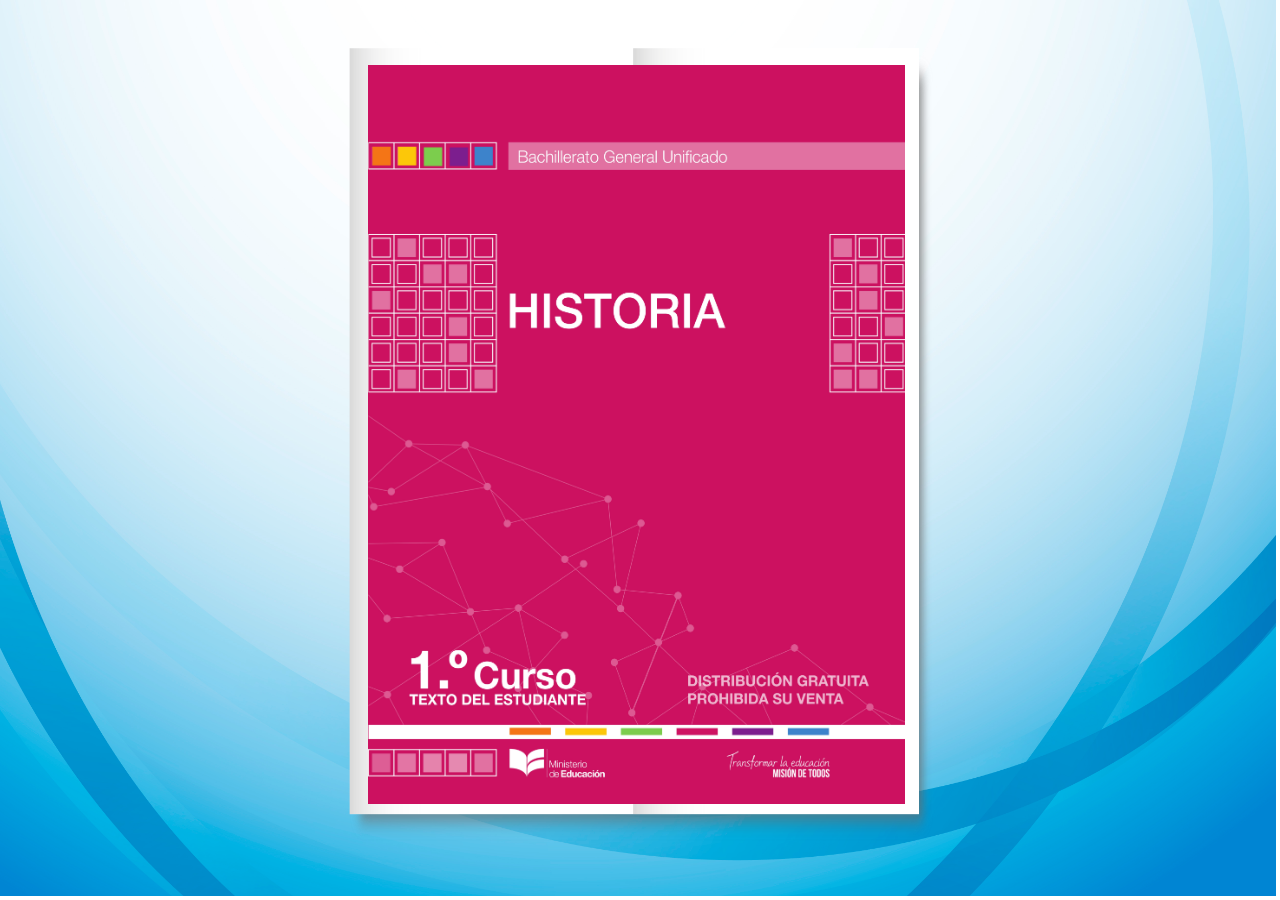
==== index.html @ c0e3e89a "initial comimt" ====
<!DOCTYPE html>
<html lang="en" >
<head>
<title>E-book</title>
<meta charset="utf-8">
<meta http-equiv="X-UA-Compatible" content="IE=edge">
<meta name="viewport" content="width=device-width, initial-scale=1">
<meta name="mobile-web-app-capable" content="yes">
<meta name="apple-mobile-web-app-capable" content="yes" />
<meta name="apple-mobile-web-app-title" content="E-book" />
<meta name="generator" content="VisualNEO Web (19.9.16)" />
<meta name="date" content="2023-10-20 19:09" />
<meta name="copyright" content="Copyright 2023 Gerardo" />
<link rel="stylesheet" href="css/bootstrap.min.css">
<link rel="stylesheet" href="css/bootstrap-theme.min.css">
<link rel="stylesheet" href="css/nzAnimate.min.css">
<link rel="stylesheet" href="css/neoapp-ui.min.css">
<link rel="stylesheet" href="css/style.css">
</head>
<body id="ng-app" ng-app="NeoApp" ng-cloak>
<div ng-controller="NeoApp_CoreCtrl" ng-view ng-cloak id="ng-view" class="app-viewport[NAB._pageEffect]"></div>
<script type="text/ng-template" id="Portada">
<div id="Portada">
<img id="Image2" alt="" ng-src="img/rm222batch2-kul-27.jpg" class="[NAB.Image2_effect]" ng-style="NAB.Image2_style" ng-hide="NAB.Image2_hidden" ng-disabled="NAB.Image2_disabled">
<img id="Image11" alt="" ng-src="img/Fondo Book.png" class="[NAB.Image11_effect]" ng-style="NAB.Image11_style" ng-hide="NAB.Image11_hidden" ng-disabled="NAB.Image11_disabled">
<img id="Image12" alt="" ng-src="img/bookPortada1.jpg" class="[NAB.Image12_effect]" ng-style="NAB.Image12_style" ng-hide="NAB.Image12_hidden" ng-disabled="NAB.Image12_disabled" ng-click="Image12_click()">
</div>
</script>
<script type="text/ng-template" id="Page-1">
<div id="Page-1">
<img id="Image2" alt="" ng-src="img/rm222batch2-kul-27.jpg" class="[NAB.Image2_effect]" ng-style="NAB.Image2_style" ng-hide="NAB.Image2_hidden" ng-disabled="NAB.Image2_disabled">
<img id="Image5" alt="" ng-src="img/Fondo Book.png" class="[NAB.Image5_effect]" ng-style="NAB.Image5_style" ng-hide="NAB.Image5_hidden" ng-disabled="NAB.Image5_disabled">
<img id="Image1" alt="" ng-src="img/Logo 01_logo 2.png" class="[NAB.Image1_effect]" ng-style="NAB.Image1_style" ng-hide="NAB.Image1_hidden" ng-disabled="NAB.Image1_disabled">
<img id="Image7" alt="" ng-src="img/b-adelante-01.png" class="[NAB.Image7_effect]" ng-style="NAB.Image7_style" ng-hide="NAB.Image7_hidden" ng-disabled="NAB.Image7_disabled" ng-click="Image7_click()">
<img id="Image8" alt="" ng-src="img/b-atras-01.png" class="[NAB.Image8_effect]" ng-style="NAB.Image8_style" ng-hide="NAB.Image8_hidden" ng-disabled="NAB.Image8_disabled" ng-click="Image8_click()">
<img id="Image9" alt="" ng-src="img/Fin.png" class="[NAB.Image9_effect]" ng-style="NAB.Image9_style" ng-hide="NAB.Image9_hidden" ng-disabled="NAB.Image9_disabled" ng-click="Image9_click()">
<img id="Image10" alt="" ng-src="img/Inicio.png" class="[NAB.Image10_effect]" ng-style="NAB.Image10_style" ng-hide="NAB.Image10_hidden" ng-disabled="NAB.Image10_disabled" ng-click="Image10_click()">
<img id="Image16" alt="" ng-src="img/historia_pag_01.png" class="[NAB.Image16_effect]" ng-style="NAB.Image16_style" ng-hide="NAB.Image16_hidden" ng-disabled="NAB.Image16_disabled">
<img id="Image17" alt="" ng-src="img/historia_pag_02.png" class="[NAB.Image17_effect]" ng-style="NAB.Image17_style" ng-hide="NAB.Image17_hidden" ng-disabled="NAB.Image17_disabled">
<button id="PushButton1" type="button"  class="btn btn-default [NAB.PushButton1_effect]" ng-style="NAB.PushButton1_style" ng-hide="NAB.PushButton1_hidden" ng-disabled="NAB.PushButton1_disabled" ng-click="PushButton1_click()"><span class="glyphicon glyphicon-volume-up"></span></button>
</div>
</script>
<script type="text/ng-template" id="Page-2">
<div id="Page-2">
<img id="Image2" alt="" ng-src="img/rm222batch2-kul-27.jpg" class="[NAB.Image2_effect]" ng-style="NAB.Image2_style" ng-hide="NAB.Image2_hidden" ng-disabled="NAB.Image2_disabled">
<img id="Image3" alt="" ng-src="img/Fondo Book.png" class="[NAB.Image3_effect]" ng-style="NAB.Image3_style" ng-hide="NAB.Image3_hidden" ng-disabled="NAB.Image3_disabled">
<img id="Image18" alt="" ng-src="img/historia_pag_03.png" class="[NAB.Image18_effect]" ng-style="NAB.Image18_style" ng-hide="NAB.Image18_hidden" ng-disabled="NAB.Image18_disabled">
<img id="Image19" alt="" ng-src="img/historia_pag_04-01-02.png" class="[NAB.Image19_effect]" ng-style="NAB.Image19_style" ng-hide="NAB.Image19_hidden" ng-disabled="NAB.Image19_disabled">
<img id="Image6" alt="" ng-src="img/b-atras-01.png" class="[NAB.Image6_effect]" ng-style="NAB.Image6_style" ng-hide="NAB.Image6_hidden" ng-disabled="NAB.Image6_disabled" ng-click="Image6_click()">
<img id="Image13" alt="" ng-src="img/b-adelante-01.png" class="[NAB.Image13_effect]" ng-style="NAB.Image13_style" ng-hide="NAB.Image13_hidden" ng-disabled="NAB.Image13_disabled" ng-click="Image13_click()">
<img id="Image14" alt="" ng-src="img/Fin.png" class="[NAB.Image14_effect]" ng-style="NAB.Image14_style" ng-hide="NAB.Image14_hidden" ng-disabled="NAB.Image14_disabled" ng-click="Image14_click()">
<img id="Image15" alt="" ng-src="img/Inicio.png" class="[NAB.Image15_effect]" ng-style="NAB.Image15_style" ng-hide="NAB.Image15_hidden" ng-disabled="NAB.Image15_disabled" ng-click="Image15_click()">
<img id="Image4" alt="" ng-src="img/Logo 01_logo 2.png" class="[NAB.Image4_effect]" ng-style="NAB.Image4_style" ng-hide="NAB.Image4_hidden" ng-disabled="NAB.Image4_disabled">
</div>
</script>
<script type="text/ng-template" id="NewDialog">
<div id="DialogContainer1" class="modal-dialog modal-sm"><div class="modal-content" style="height:100%">
</div></div>
</script>
<script src="js/jquery.min.js"></script>
<script src="js/angular.min.js"></script>
<script src="js/angular-touch.min.js"></script>
<script src="js/angular-route.min.js"></script>
<script src="js/angular-animate.min.js"></script>
<script src="js/angular-sanitize.min.js"></script>
<script src="js/bootstrap.min.js"></script>
<script src="js/neoapp.min.js"></script>
<script src="js/neoapp-ui.min.js"></script>
<script src="phonegap.js"></script>
<script src="js/main.js"></script>
</body>
</html>
---- css/nzAnimate.min.css ----
.animate{animation-duration:700ms;-webkit-animation-duration:700ms;}.animate.infinite{animation-iteration-count:infinite;-webkit-animation-iteration-count:infinite}.bounce{animation-name:bounce;-webkit-animation-name:bounce}.flash{animation-name:flash;-webkit-animation-name:flash}.flip{animation-name:flip;-webkit-animation-name:flip}.pulse{animation-name:pulse;-webkit-animation-name:pulse}.rubberBand{animation-name:rubberBand;-webkit-animation-name:rubberBand}.shake{animation-name:shake;-webkit-animation-name:shake}.swing{animation-name:swing;-webkit-animation-name:swing}.tada{animation-name:tada;-webkit-animation-name:tada}.wobble{animation-name:wobble;-webkit-animation-name:wobble}.puffIn{animation-name:puffIn;-webkit-animation-name:puffIn}.puffOut{animation-name:puffOut;-webkit-animation-name:puffOut}.vanishIn{animation-name:vanishIn;-webkit-animation-name:vanishIn}.vanishOut{animation-name:vanishOut;-webkit-animation-name:vanishOut}.bombLeftOut{animation-name:bombLeftOut;-webkit-animation-name:bombLeftOut}.bombRightOut{animation-name:bombRightOut;-webkit-animation-name:bombRightOut}.bounceIn{animation-name:bounceIn;-webkit-animation-name:bounceIn}.bounceInDown{animation-name:bounceInDown;-webkit-animation-name:bounceInDown}.bounceInLeft{animation-name:bounceInLeft;-webkit-animation-name:bounceInLeft}.bounceInRight{animation-name:bounceInRight;-webkit-animation-name:bounceInRight}.bounceInUp{animation-name:bounceInUp;-webkit-animation-name:bounceInUp}.bounceOut{animation-name:bounceOut;-webkit-animation-name:bounceOut}.bounceOutDown{animation-name:bounceOutDown;-webkit-animation-name:bounceOutDown}.bounceOutLeft{animation-name:bounceOutLeft;-webkit-animation-name:bounceOutLeft}.bounceOutRight{animation-name:bounceOutRight;-webkit-animation-name:bounceOutRight}.bounceOutUp{animation-name:bounceOutUp;-webkit-animation-name:bounceOutUp}.fadeIn{animation-name:fadeIn;-webkit-animation-name:fadeIn}.fadeInDown{animation-name:fadeInDown;-webkit-animation-name:fadeInDown}.fadeInDownBig{animation-name:fadeInDownBig;-webkit-animation-name:fadeInDownBig}.fadeInLeft{animation-name:fadeInLeft;-webkit-animation-name:fadeInLeft}.fadeInLeftBig{animation-name:fadeInLeftBig;-webkit-animation-name:fadeInLeftBig}.fadeInRight{animation-name:fadeInRight;-webkit-animation-name:fadeInRight}.fadeInRightBig{animation-name:fadeInRightBig;-webkit-animation-name:fadeInRightBig}.fadeInUp{animation-name:fadeInUp;-webkit-animation-name:fadeInUp}.fadeInUpBig{animation-name:fadeInUpBig;-webkit-animation-name:fadeInUpBig}.fadeOut{animation-name:fadeOut;-webkit-animation-name:fadeOut}.fadeOutDown{animation-name:fadeOutDown;-webkit-animation-name:fadeOutDown}.fadeOutDownBig{animation-name:fadeOutDownBig;-webkit-animation-name:fadeOutDownBig}.fadeOutLeft{animation-name:fadeOutLeft;-webkit-animation-name:fadeOutLeft}.fadeOutLeftBig{animation-name:fadeOutLeftBig;-webkit-animation-name:fadeOutLeftBig}.fadeOutRight{animation-name:fadeOutRight;-webkit-animation-name:fadeOutRight}.fadeOutRightBig{animation-name:fadeOutRightBig;-webkit-animation-name:fadeOutRightBig}.fadeOutUp{animation-name:fadeOutUp;-webkit-animation-name:fadeOutUp}.fadeOutUpBig{animation-name:fadeOutUpBig;-webkit-animation-name:fadeOutUpBig}.flipInX{animation-name:flipInX;-webkit-animation-name:flipInX}.flipInY{animation-name:flipInY;-webkit-animation-name:flipInY}.flipOutX{animation-name:flipOutX;-webkit-animation-name:flipOutX}.flipOutY{animation-name:flipOutY;-webkit-animation-name:flipOutY}.lightSpeedIn{animation-name:lightSpeedIn;-webkit-animation-name:lightSpeedIn}.lightSpeedOut{animation-name:lightSpeedOut;-webkit-animation-name:lightSpeedOut}.magicOut{animation-name:magicOut;-webkit-animation-name:magicOut}.swapIn{animation-name:swapIn;-webkit-animation-name:swapIn}.swapOut{animation-name:swapOut;-webkit-animation-name:swapOut}.twisterInDown{animation-name:twisterInDown;-webkit-animation-name:twisterInDown}.twisterInUp{animation-name:twisterInUp;-webkit-animation-name:twisterInUp}.foolishIn{animation-name:foolishIn;-webkit-animation-name:foolishIn}.foolishOut{animation-name:foolishOut;-webkit-animation-name:foolishOut}.holeIn{animation-name:holeIn;-webkit-animation-name:holeIn}.holeOut{animation-name:holeOut;-webkit-animation-name:holeOut}.swashIn{animation-name:swashIn;-webkit-animation-name:swashIn}.swashOut{animation-name:swashOut;-webkit-animation-name:swashOut}.flopInDown{animation-name:flopInDown;-webkit-animation-name:flopInDown}.flopInLeft{animation-name:flopInLeft;-webkit-animation-name:flopInLeft}.flopInRight{animation-name:flopInRight;-webkit-animation-name:flopInRight}.flopInUp{animation-name:flopInUp;-webkit-animation-name:flopInUp}.flopOutDown{animation-name:flopOutDown;-webkit-animation-name:flopOutDown}.flopOutLeft{animation-name:flopOutLeft;-webkit-animation-name:flopOutLeft}.flopOutRight{animation-name:flopOutRight;-webkit-animation-name:flopOutRight}.flopOutUp{animation-name:flopOutUp;-webkit-animation-name:flopOutUp}.rotateIn{animation-name:rotateIn;-webkit-animation-name:rotateIn}.rotateInDownLeft{animation-name:rotateInDownLeft;-webkit-animation-name:rotateInDownLeft}.rotateInDownRight{animation-name:rotateInDownRight;-webkit-animation-name:rotateInDownRight}.rotateInUpLeft{animation-name:rotateInUpLeft;-webkit-animation-name:rotateInUpLeft}.rotateInUpRight{animation-name:rotateInUpRight;-webkit-animation-name:rotateInUpRight}.rotateOut{animation-name:rotateOut;-webkit-animation-name:rotateOut}.rotateOutDownLeft{animation-name:rotateOutDownLeft;-webkit-animation-name:rotateOutDownLeft}.rotateOutDownRight{animation-name:rotateOutDownRight;-webkit-animation-name:rotateOutDownRight}.rotateOutUpLeft{animation-name:rotateOutUpLeft;-webkit-animation-name:rotateOutUpLeft}.rotateOutUpRight{animation-name:rotateOutUpRight;-webkit-animation-name:rotateOutUpRight}.slideInDown{animation-name:slideInDown;-webkit-animation-name:slideInDown}.slideInLeft{animation-name:slideInLeft;-webkit-animation-name:slideInLeft}.slideInRight{animation-name:slideInRight;-webkit-animation-name:slideInRight}.slideInUp{animation-name:slideInUp;-webkit-animation-name:slideInUp}.slideOutDown{animation-name:slideOutDown;-webkit-animation-name:slideOutDown}.slideOutLeft{animation-name:slideOutLeft;-webkit-animation-name:slideOutLeft}.slideOutRight{animation-name:slideOutRight;-webkit-animation-name:slideOutRight}.slideOutUp{animation-name:slideOutUp;-webkit-animation-name:slideOutUp}.hingeOut{animation-name:hingeOut;-webkit-animation-name:hingeOut}.rollIn{animation-name:rollIn;-webkit-animation-name:rollIn}.rollOut{animation-name:rollOut;-webkit-animation-name:rollOut}.tinInDown{animation-name:tinInDown;-webkit-animation-name:tinInDown}.tinInLeft{animation-name:tinInLeft;-webkit-animation-name:tinInLeft}.tinInRight{animation-name:tinInRight;-webkit-animation-name:tinInRight}.tinInUp{animation-name:tinInUp;-webkit-animation-name:tinInUp}.tinOutDown{animation-name:tinOutDown;-webkit-animation-name:tinOutDown}.tinOutLeft{animation-name:tinOutLeft;-webkit-animation-name:tinOutLeft}.tinOutRight{animation-name:tinOutRight;-webkit-animation-name:tinOutRight}.tinOutUp{animation-name:tinOutUp;-webkit-animation-name:tinOutUp}.zoomIn{animation-name:zoomIn;-webkit-animation-name:zoomIn}.zoomInDown{animation-name:zoomInDown;-webkit-animation-name:zoomInDown}.zoomInLeft{animation-name:zoomInLeft;-webkit-animation-name:zoomInLeft}.zoomInRight{animation-name:zoomInRight;-webkit-animation-name:zoomInRight}.zoomInUp{animation-name:zoomInUp;-webkit-animation-name:zoomInUp}.zoomOut{animation-name:zoomOut;-webkit-animation-name:zoomOut}.zoomOutDown{animation-name:zoomOutDown;-webkit-animation-name:zoomOutDown}.zoomOutLeft{animation-name:zoomOutLeft;-webkit-animation-name:zoomOutLeft}.zoomOutRight{animation-name:zoomOutRight;-webkit-animation-name:zoomOutRight}.zoomOutUp{animation-name:zoomOutUp;-webkit-animation-name:zoomOutUp}.enter-bounce.ng-enter,.enter-bounce.ng-hide-remove{animation-name:bounce;-webkit-animation-name:bounce}.enter-flash.ng-enter,.enter-flash.ng-hide-remove{animation-name:flash;-webkit-animation-name:flash}.enter-flip.ng-enter,.enter-flip.ng-hide-remove{animation-name:flip;-webkit-animation-name:flip}.enter-pulse.ng-enter,.enter-pulse.ng-hide-remove{animation-name:pulse;-webkit-animation-name:pulse}.enter-rubberBand.ng-enter,.enter-rubberBand.ng-hide-remove{animation-name:rubberBand;-webkit-animation-name:rubberBand}.enter-shake.ng-enter,.enter-shake.ng-hide-remove{animation-name:shake;-webkit-animation-name:shake}.enter-swing.ng-enter,.enter-swing.ng-hide-remove{animation-name:swing;-webkit-animation-name:swing}.enter-tada.ng-enter,.enter-tada.ng-hide-remove{animation-name:tada;-webkit-animation-name:tada}.enter-wobble.ng-enter,.enter-wobble.ng-hide-remove{animation-name:wobble;-webkit-animation-name:wobble}.enter-puffIn.ng-enter,.enter-puffIn.ng-hide-remove{animation-name:puffIn;-webkit-animation-name:puffIn}.enter-puffOut.ng-enter,.enter-puffOut.ng-hide-remove{animation-name:puffOut;-webkit-animation-name:puffOut}.enter-vanishIn.ng-enter,.enter-vanishIn.ng-hide-remove{animation-name:vanishIn;-webkit-animation-name:vanishIn}.enter-vanishOut.ng-enter,.enter-vanishOut.ng-hide-remove{animation-name:vanishOut;-webkit-animation-name:vanishOut}.enter-bombLeftOut.ng-enter,.enter-bombLeftOut.ng-hide-remove{animation-name:bombLeftOut;-webkit-animation-name:bombLeftOut}.enter-bombRightOut.ng-enter,.enter-bombRightOut.ng-hide-remove{animation-name:bombRightOut;-webkit-animation-name:bombRightOut}.enter-bounceIn.ng-enter,.enter-bounceIn.ng-hide-remove{animation-name:bounceIn;-webkit-animation-name:bounceIn}.enter-bounceInDown.ng-enter,.enter-bounceInDown.ng-hide-remove{animation-name:bounceInDown;-webkit-animation-name:bounceInDown}.enter-bounceInLeft.ng-enter,.enter-bounceInLeft.ng-hide-remove{animation-name:bounceInLeft;-webkit-animation-name:bounceInLeft}.enter-bounceInRight.ng-enter,.enter-bounceInRight.ng-hide-remove{animation-name:bounceInRight;-webkit-animation-name:bounceInRight}.enter-bounceInUp.ng-enter,.enter-bounceInUp.ng-hide-remove{animation-name:bounceInUp;-webkit-animation-name:bounceInUp}.enter-bounceOut.ng-enter,.enter-bounceOut.ng-hide-remove{animation-name:bounceOut;-webkit-animation-name:bounceOut}.enter-bounceOutDown.ng-enter,.enter-bounceOutDown.ng-hide-remove{animation-name:bounceOutDown;-webkit-animation-name:bounceOutDown}.enter-bounceOutLeft.ng-enter,.enter-bounceOutLeft.ng-hide-remove{animation-name:bounceOutLeft;-webkit-animation-name:bounceOutLeft}.enter-bounceOutRight.ng-enter,.enter-bounceOutRight.ng-hide-remove{animation-name:bounceOutRight;-webkit-animation-name:bounceOutRight}.enter-bounceOutUp.ng-enter,.enter-bounceOutUp.ng-hide-remove{animation-name:bounceOutUp;-webkit-animation-name:bounceOutUp}.enter-fadeIn.ng-enter,.enter-fadeIn.ng-hide-remove{animation-name:fadeIn;-webkit-animation-name:fadeIn}.enter-fadeInDown.ng-enter,.enter-fadeInDown.ng-hide-remove{animation-name:fadeInDown;-webkit-animation-name:fadeInDown}.enter-fadeInDownBig.ng-enter,.enter-fadeInDownBig.ng-hide-remove{animation-name:fadeInDownBig;-webkit-animation-name:fadeInDownBig}.enter-fadeInLeft.ng-enter,.enter-fadeInLeft.ng-hide-remove{animation-name:fadeInLeft;-webkit-animation-name:fadeInLeft}.enter-fadeInLeftBig.ng-enter,.enter-fadeInLeftBig.ng-hide-remove{animation-name:fadeInLeftBig;-webkit-animation-name:fadeInLeftBig}.enter-fadeInRight.ng-enter,.enter-fadeInRight.ng-hide-remove{animation-name:fadeInRight;-webkit-animation-name:fadeInRight}.enter-fadeInRightBig.ng-enter,.enter-fadeInRightBig.ng-hide-remove{animation-name:fadeInRightBig;-webkit-animation-name:fadeInRightBig}.enter-fadeInUp.ng-enter,.enter-fadeInUp.ng-hide-remove{animation-name:fadeInUp;-webkit-animation-name:fadeInUp}.enter-fadeInUpBig.ng-enter,.enter-fadeInUpBig.ng-hide-remove{animation-name:fadeInUpBig;-webkit-animation-name:fadeInUpBig}.enter-fadeOut.ng-enter,.enter-fadeOut.ng-hide-remove{animation-name:fadeOut;-webkit-animation-name:fadeOut}.enter-fadeOutDown.ng-enter,.enter-fadeOutDown.ng-hide-remove{animation-name:fadeOutDown;-webkit-animation-name:fadeOutDown}.enter-fadeOutDownBig.ng-enter,.enter-fadeOutDownBig.ng-hide-remove{animation-name:fadeOutDownBig;-webkit-animation-name:fadeOutDownBig}.enter-fadeOutLeft.ng-enter,.enter-fadeOutLeft.ng-hide-remove{animation-name:fadeOutLeft;-webkit-animation-name:fadeOutLeft}.enter-fadeOutLeftBig.ng-enter,.enter-fadeOutLeftBig.ng-hide-remove{animation-name:fadeOutLeftBig;-webkit-animation-name:fadeOutLeftBig}.enter-fadeOutRight.ng-enter,.enter-fadeOutRight.ng-hide-remove{animation-name:fadeOutRight;-webkit-animation-name:fadeOutRight}.enter-fadeOutRightBig.ng-enter,.enter-fadeOutRightBig.ng-hide-remove{animation-name:fadeOutRightBig;-webkit-animation-name:fadeOutRightBig}.enter-fadeOutUp.ng-enter,.enter-fadeOutUp.ng-hide-remove{animation-name:fadeOutUp;-webkit-animation-name:fadeOutUp}.enter-fadeOutUpBig.ng-enter,.enter-fadeOutUpBig.ng-hide-remove{animation-name:fadeOutUpBig;-webkit-animation-name:fadeOutUpBig}.enter-flipInX.ng-enter,.enter-flipInX.ng-hide-remove{animation-name:flipInX;-webkit-animation-name:flipInX}.enter-flipInY.ng-enter,.enter-flipInY.ng-hide-remove{animation-name:flipInY;-webkit-animation-name:flipInY}.enter-flipOutX.ng-enter,.enter-flipOutX.ng-hide-remove{animation-name:flipOutX;-webkit-animation-name:flipOutX}.enter-flipOutY.ng-enter,.enter-flipOutY.ng-hide-remove{animation-name:flipOutY;-webkit-animation-name:flipOutY}.enter-lightSpeedIn.ng-enter,.enter-lightSpeedIn.ng-hide-remove{animation-name:lightSpeedIn;-webkit-animation-name:lightSpeedIn}.enter-lightSpeedOut.ng-enter,.enter-lightSpeedOut.ng-hide-remove{animation-name:lightSpeedOut;-webkit-animation-name:lightSpeedOut}.enter-magicOut.ng-enter,.enter-magicOut.ng-hide-remove{animation-name:magicOut;-webkit-animation-name:magicOut}.enter-swapIn.ng-enter,.enter-swapIn.ng-hide-remove{animation-name:swapIn;-webkit-animation-name:swapIn}.enter-swapOut.ng-enter,.enter-swapOut.ng-hide-remove{animation-name:swapOut;-webkit-animation-name:swapOut}.enter-twisterInDown.ng-enter,.enter-twisterInDown.ng-hide-remove{animation-name:twisterInDown;-webkit-animation-name:twisterInDown}.enter-twisterInUp.ng-enter,.enter-twisterInUp.ng-hide-remove{animation-name:twisterInUp;-webkit-animation-name:twisterInUp}.enter-foolishIn.ng-enter,.enter-foolishIn.ng-hide-remove{animation-name:foolishIn;-webkit-animation-name:foolishIn}.enter-foolishOut.ng-enter,.enter-foolishOut.ng-hide-remove{animation-name:foolishOut;-webkit-animation-name:foolishOut}.enter-holeIn.ng-enter,.enter-holeIn.ng-hide-remove{animation-name:holeIn;-webkit-animation-name:holeIn}.enter-holeOut.ng-enter,.enter-holeOut.ng-hide-remove{animation-name:holeOut;-webkit-animation-name:holeOut}.enter-swashIn.ng-enter,.enter-swashIn.ng-hide-remove{animation-name:swashIn;-webkit-animation-name:swashIn}.enter-swashOut.ng-enter,.enter-swashOut.ng-hide-remove{animation-name:swashOut;-webkit-animation-name:swashOut}.enter-flopInDown.ng-enter,.enter-flopInDown.ng-hide-remove{animation-name:flopInDown;-webkit-animation-name:flopInDown}.enter-flopInLeft.ng-enter,.enter-flopInLeft.ng-hide-remove{animation-name:flopInLeft;-webkit-animation-name:flopInLeft}.enter-flopInRight.ng-enter,.enter-flopInRight.ng-hide-remove{animation-name:flopInRight;-webkit-animation-name:flopInRight}.enter-flopInUp.ng-enter,.enter-flopInUp.ng-hide-remove{animation-name:flopInUp;-webkit-animation-name:flopInUp}.enter-flopOutDown.ng-enter,.enter-flopOutDown.ng-hide-remove{animation-name:flopOutDown;-webkit-animation-name:flopOutDown}.enter-flopOutLeft.ng-enter,.enter-flopOutLeft.ng-hide-remove{animation-name:flopOutLeft;-webkit-animation-name:flopOutLeft}.enter-flopOutRight.ng-enter,.enter-flopOutRight.ng-hide-remove{animation-name:flopOutRight;-webkit-animation-name:flopOutRight}.enter-flopOutUp.ng-enter,.enter-flopOutUp.ng-hide-remove{animation-name:flopOutUp;-webkit-animation-name:flopOutUp}.enter-rotateIn.ng-enter,.enter-rotateIn.ng-hide-remove{animation-name:rotateIn;-webkit-animation-name:rotateIn}.enter-rotateInDownLeft.ng-enter,.enter-rotateInDownLeft.ng-hide-remove{animation-name:rotateInDownLeft;-webkit-animation-name:rotateInDownLeft}.enter-rotateInDownRight.ng-enter,.enter-rotateInDownRight.ng-hide-remove{animation-name:rotateInDownRight;-webkit-animation-name:rotateInDownRight}.enter-rotateInUpLeft.ng-enter,.enter-rotateInUpLeft.ng-hide-remove{animation-name:rotateInUpLeft;-webkit-animation-name:rotateInUpLeft}.enter-rotateInUpRight.ng-enter,.enter-rotateInUpRight.ng-hide-remove{animation-name:rotateInUpRight;-webkit-animation-name:rotateInUpRight}.enter-rotateOut.ng-enter,.enter-rotateOut.ng-hide-remove{animation-name:rotateOut;-webkit-animation-name:rotateOut}.enter-rotateOutDownLeft.ng-enter,.enter-rotateOutDownLeft.ng-hide-remove{animation-name:rotateOutDownLeft;-webkit-animation-name:rotateOutDownLeft}.enter-rotateOutDownRight.ng-enter,.enter-rotateOutDownRight.ng-hide-remove{animation-name:rotateOutDownRight;-webkit-animation-name:rotateOutDownRight}.enter-rotateOutUpLeft.ng-enter,.enter-rotateOutUpLeft.ng-hide-remove{animation-name:rotateOutUpLeft;-webkit-animation-name:rotateOutUpLeft}.enter-rotateOutUpRight.ng-enter,.enter-rotateOutUpRight.ng-hide-remove{animation-name:rotateOutUpRight;-webkit-animation-name:rotateOutUpRight}.enter-slideInDown.ng-enter,.enter-slideInDown.ng-hide-remove{animation-name:slideInDown;-webkit-animation-name:slideInDown}.enter-slideInLeft.ng-enter,.enter-slideInLeft.ng-hide-remove{animation-name:slideInLeft;-webkit-animation-name:slideInLeft}.enter-slideInRight.ng-enter,.enter-slideInRight.ng-hide-remove{animation-name:slideInRight;-webkit-animation-name:slideInRight}.enter-slideInUp.ng-enter,.enter-slideInUp.ng-hide-remove{animation-name:slideInUp;-webkit-animation-name:slideInUp}.enter-slideOutDown.ng-enter,.enter-slideOutDown.ng-hide-remove{animation-name:slideOutDown;-webkit-animation-name:slideOutDown}.enter-slideOutLeft.ng-enter,.enter-slideOutLeft.ng-hide-remove{animation-name:slideOutLeft;-webkit-animation-name:slideOutLeft}.enter-slideOutRight.ng-enter,.enter-slideOutRight.ng-hide-remove{animation-name:slideOutRight;-webkit-animation-name:slideOutRight}.enter-slideOutUp.ng-enter,.enter-slideOutUp.ng-hide-remove{animation-name:slideOutUp;-webkit-animation-name:slideOutUp}.enter-hingeOut.ng-enter,.enter-hingeOut.ng-hide-remove{animation-name:hingeOut;-webkit-animation-name:hingeOut}.enter-rollIn.ng-enter,.enter-rollIn.ng-hide-remove{animation-name:rollIn;-webkit-animation-name:rollIn}.enter-rollOut.ng-enter,.enter-rollOut.ng-hide-remove{animation-name:rollOut;-webkit-animation-name:rollOut}.enter-tinInDown.ng-enter,.enter-tinInDown.ng-hide-remove{animation-name:tinInDown;-webkit-animation-name:tinInDown}.enter-tinInLeft.ng-enter,.enter-tinInLeft.ng-hide-remove{animation-name:tinInLeft;-webkit-animation-name:tinInLeft}.enter-tinInRight.ng-enter,.enter-tinInRight.ng-hide-remove{animation-name:tinInRight;-webkit-animation-name:tinInRight}.enter-tinInUp.ng-enter,.enter-tinInUp.ng-hide-remove{animation-name:tinInUp;-webkit-animation-name:tinInUp}.enter-tinOutDown.ng-enter,.enter-tinOutDown.ng-hide-remove{animation-name:tinOutDown;-webkit-animation-name:tinOutDown}.enter-tinOutLeft.ng-enter,.enter-tinOutLeft.ng-hide-remove{animation-name:tinOutLeft;-webkit-animation-name:tinOutLeft}.enter-tinOutRight.ng-enter,.enter-tinOutRight.ng-hide-remove{animation-name:tinOutRight;-webkit-animation-name:tinOutRight}.enter-tinOutUp.ng-enter,.enter-tinOutUp.ng-hide-remove{animation-name:tinOutUp;-webkit-animation-name:tinOutUp}.enter-zoomIn.ng-enter,.enter-zoomIn.ng-hide-remove{animation-name:zoomIn;-webkit-animation-name:zoomIn}.enter-zoomInDown.ng-enter,.enter-zoomInDown.ng-hide-remove{animation-name:zoomInDown;-webkit-animation-name:zoomInDown}.enter-zoomInLeft.ng-enter,.enter-zoomInLeft.ng-hide-remove{animation-name:zoomInLeft;-webkit-animation-name:zoomInLeft}.enter-zoomInRight.ng-enter,.enter-zoomInRight.ng-hide-remove{animation-name:zoomInRight;-webkit-animation-name:zoomInRight}.enter-zoomInUp.ng-enter,.enter-zoomInUp.ng-hide-remove{animation-name:zoomInUp;-webkit-animation-name:zoomInUp}.enter-zoomOut.ng-enter,.enter-zoomOut.ng-hide-remove{animation-name:zoomOut;-webkit-animation-name:zoomOut}.enter-zoomOutDown.ng-enter,.enter-zoomOutDown.ng-hide-remove{animation-name:zoomOutDown;-webkit-animation-name:zoomOutDown}.enter-zoomOutLeft.ng-enter,.enter-zoomOutLeft.ng-hide-remove{animation-name:zoomOutLeft;-webkit-animation-name:zoomOutLeft}.enter-zoomOutRight.ng-enter,.enter-zoomOutRight.ng-hide-remove{animation-name:zoomOutRight;-webkit-animation-name:zoomOutRight}.enter-zoomOutUp.ng-enter,.enter-zoomOutUp.ng-hide-remove{animation-name:zoomOutUp;-webkit-animation-name:zoomOutUp}.exit-bounce.ng-leave,.exit-bounce.ng-hide-add{animation-name:bounce;-webkit-animation-name:bounce}.exit-flash.ng-leave,.exit-flash.ng-hide-add{animation-name:flash;-webkit-animation-name:flash}.exit-flip.ng-leave,.exit-flip.ng-hide-add{animation-name:flip;-webkit-animation-name:flip}.exit-pulse.ng-leave,.exit-pulse.ng-hide-add{animation-name:pulse;-webkit-animation-name:pulse}.exit-rubberBand.ng-leave,.exit-rubberBand.ng-hide-add{animation-name:rubberBand;-webkit-animation-name:rubberBand}.exit-shake.ng-leave,.exit-shake.ng-hide-add{animation-name:shake;-webkit-animation-name:shake}.exit-swing.ng-leave,.exit-swing.ng-hide-add{animation-name:swing;-webkit-animation-name:swing}.exit-tada.ng-leave,.exit-tada.ng-hide-add{animation-name:tada;-webkit-animation-name:tada}.exit-wobble.ng-leave,.exit-wobble.ng-hide-add{animation-name:wobble;-webkit-animation-name:wobble}.exit-puffIn.ng-leave,.exit-puffIn.ng-hide-add{animation-name:puffIn;-webkit-animation-name:puffIn}.exit-puffOut.ng-leave,.exit-puffOut.ng-hide-add{animation-name:puffOut;-webkit-animation-name:puffOut}.exit-vanishIn.ng-leave,.exit-vanishIn.ng-hide-add{animation-name:vanishIn;-webkit-animation-name:vanishIn}.exit-vanishOut.ng-leave,.exit-vanishOut.ng-hide-add{animation-name:vanishOut;-webkit-animation-name:vanishOut}.exit-bombLeftOut.ng-leave,.exit-bombLeftOut.ng-hide-add{animation-name:bombLeftOut;-webkit-animation-name:bombLeftOut}.exit-bombRightOut.ng-leave,.exit-bombRightOut.ng-hide-add{animation-name:bombRightOut;-webkit-animation-name:bombRightOut}.exit-bounceIn.ng-leave,.exit-bounceIn.ng-hide-add{animation-name:bounceIn;-webkit-animation-name:bounceIn}.exit-bounceInDown.ng-leave,.exit-bounceInDown.ng-hide-add{animation-name:bounceInDown;-webkit-animation-name:bounceInDown}.exit-bounceInLeft.ng-leave,.exit-bounceInLeft.ng-hide-add{animation-name:bounceInLeft;-webkit-animation-name:bounceInLeft}.exit-bounceInRight.ng-leave,.exit-bounceInRight.ng-hide-add{animation-name:bounceInRight;-webkit-animation-name:bounceInRight}.exit-bounceInUp.ng-leave,.exit-bounceInUp.ng-hide-add{animation-name:bounceInUp;-webkit-animation-name:bounceInUp}.exit-bounceOut.ng-leave,.exit-bounceOut.ng-hide-add{animation-name:bounceOut;-webkit-animation-name:bounceOut}.exit-bounceOutDown.ng-leave,.exit-bounceOutDown.ng-hide-add{animation-name:bounceOutDown;-webkit-animation-name:bounceOutDown}.exit-bounceOutLeft.ng-leave,.exit-bounceOutLeft.ng-hide-add{animation-name:bounceOutLeft;-webkit-animation-name:bounceOutLeft}.exit-bounceOutRight.ng-leave,.exit-bounceOutRight.ng-hide-add{animation-name:bounceOutRight;-webkit-animation-name:bounceOutRight}.exit-bounceOutUp.ng-leave,.exit-bounceOutUp.ng-hide-add{animation-name:bounceOutUp;-webkit-animation-name:bounceOutUp}.exit-fadeIn.ng-leave,.exit-fadeIn.ng-hide-add{animation-name:fadeIn;-webkit-animation-name:fadeIn}.exit-fadeInDown.ng-leave,.exit-fadeInDown.ng-hide-add{animation-name:fadeInDown;-webkit-animation-name:fadeInDown}.exit-fadeInDownBig.ng-leave,.exit-fadeInDownBig.ng-hide-add{animation-name:fadeInDownBig;-webkit-animation-name:fadeInDownBig}.exit-fadeInLeft.ng-leave,.exit-fadeInLeft.ng-hide-add{animation-name:fadeInLeft;-webkit-animation-name:fadeInLeft}.exit-fadeInLeftBig.ng-leave,.exit-fadeInLeftBig.ng-hide-add{animation-name:fadeInLeftBig;-webkit-animation-name:fadeInLeftBig}.exit-fadeInRight.ng-leave,.exit-fadeInRight.ng-hide-add{animation-name:fadeInRight;-webkit-animation-name:fadeInRight}.exit-fadeInRightBig.ng-leave,.exit-fadeInRightBig.ng-hide-add{animation-name:fadeInRightBig;-webkit-animation-name:fadeInRightBig}.exit-fadeInUp.ng-leave,.exit-fadeInUp.ng-hide-add{animation-name:fadeInUp;-webkit-animation-name:fadeInUp}.exit-fadeInUpBig.ng-leave,.exit-fadeInUpBig.ng-hide-add{animation-name:fadeInUpBig;-webkit-animation-name:fadeInUpBig}.exit-fadeOut.ng-leave,.exit-fadeOut.ng-hide-add{animation-name:fadeOut;-webkit-animation-name:fadeOut}.exit-fadeOutDown.ng-leave,.exit-fadeOutDown.ng-hide-add{animation-name:fadeOutDown;-webkit-animation-name:fadeOutDown}.exit-fadeOutDownBig.ng-leave,.exit-fadeOutDownBig.ng-hide-add{animation-name:fadeOutDownBig;-webkit-animation-name:fadeOutDownBig}.exit-fadeOutLeft.ng-leave,.exit-fadeOutLeft.ng-hide-add{animation-name:fadeOutLeft;-webkit-animation-name:fadeOutLeft}.exit-fadeOutLeftBig.ng-leave,.exit-fadeOutLeftBig.ng-hide-add{animation-name:fadeOutLeftBig;-webkit-animation-name:fadeOutLeftBig}.exit-fadeOutRight.ng-leave,.exit-fadeOutRight.ng-hide-add{animation-name:fadeOutRight;-webkit-animation-name:fadeOutRight}.exit-fadeOutRightBig.ng-leave,.exit-fadeOutRightBig.ng-hide-add{animation-name:fadeOutRightBig;-webkit-animation-name:fadeOutRightBig}.exit-fadeOutUp.ng-leave,.exit-fadeOutUp.ng-hide-add{animation-name:fadeOutUp;-webkit-animation-name:fadeOutUp}.exit-fadeOutUpBig.ng-leave,.exit-fadeOutUpBig.ng-hide-add{animation-name:fadeOutUpBig;-webkit-animation-name:fadeOutUpBig}.exit-flipInX.ng-leave,.exit-flipInX.ng-hide-add{animation-name:flipInX;-webkit-animation-name:flipInX}.exit-flipInY.ng-leave,.exit-flipInY.ng-hide-add{animation-name:flipInY;-webkit-animation-name:flipInY}.exit-flipOutX.ng-leave,.exit-flipOutX.ng-hide-add{animation-name:flipOutX;-webkit-animation-name:flipOutX}.exit-flipOutY.ng-leave,.exit-flipOutY.ng-hide-add{animation-name:flipOutY;-webkit-animation-name:flipOutY}.exit-lightSpeedIn.ng-leave,.exit-lightSpeedIn.ng-hide-add{animation-name:lightSpeedIn;-webkit-animation-name:lightSpeedIn}.exit-lightSpeedOut.ng-leave,.exit-lightSpeedOut.ng-hide-add{animation-name:lightSpeedOut;-webkit-animation-name:lightSpeedOut}.exit-magicOut.ng-leave,.exit-magicOut.ng-hide-add{animation-name:magicOut;-webkit-animation-name:magicOut}.exit-swapIn.ng-leave,.exit-swapIn.ng-hide-add{animation-name:swapIn;-webkit-animation-name:swapIn}.exit-swapOut.ng-leave,.exit-swapOut.ng-hide-add{animation-name:swapOut;-webkit-animation-name:swapOut}.exit-twisterInDown.ng-leave,.exit-twisterInDown.ng-hide-add{animation-name:twisterInDown;-webkit-animation-name:twisterInDown}.exit-twisterInUp.ng-leave,.exit-twisterInUp.ng-hide-add{animation-name:twisterInUp;-webkit-animation-name:twisterInUp}.exit-foolishIn.ng-leave,.exit-foolishIn.ng-hide-add{animation-name:foolishIn;-webkit-animation-name:foolishIn}.exit-foolishOut.ng-leave,.exit-foolishOut.ng-hide-add{animation-name:foolishOut;-webkit-animation-name:foolishOut}.exit-holeIn.ng-leave,.exit-holeIn.ng-hide-add{animation-name:holeIn;-webkit-animation-name:holeIn}.exit-holeOut.ng-leave,.exit-holeOut.ng-hide-add{animation-name:holeOut;-webkit-animation-name:holeOut}.exit-swashIn.ng-leave,.exit-swashIn.ng-hide-add{animation-name:swashIn;-webkit-animation-name:swashIn}.exit-swashOut.ng-leave,.exit-swashOut.ng-hide-add{animation-name:swashOut;-webkit-animation-name:swashOut}.exit-flopInDown.ng-leave,.exit-flopInDown.ng-hide-add{animation-name:flopInDown;-webkit-animation-name:flopInDown}.exit-flopInLeft.ng-leave,.exit-flopInLeft.ng-hide-add{animation-name:flopInLeft;-webkit-animation-name:flopInLeft}.exit-flopInRight.ng-leave,.exit-flopInRight.ng-hide-add{animation-name:flopInRight;-webkit-animation-name:flopInRight}.exit-flopInUp.ng-leave,.exit-flopInUp.ng-hide-add{animation-name:flopInUp;-webkit-animation-name:flopInUp}.exit-flopOutDown.ng-leave,.exit-flopOutDown.ng-hide-add{animation-name:flopOutDown;-webkit-animation-name:flopOutDown}.exit-flopOutLeft.ng-leave,.exit-flopOutLeft.ng-hide-add{animation-name:flopOutLeft;-webkit-animation-name:flopOutLeft}.exit-flopOutRight.ng-leave,.exit-flopOutRight.ng-hide-add{animation-name:flopOutRight;-webkit-animation-name:flopOutRight}.exit-flopOutUp.ng-leave,.exit-flopOutUp.ng-hide-add{animation-name:flopOutUp;-webkit-animation-name:flopOutUp}.exit-rotateIn.ng-leave,.exit-rotateIn.ng-hide-add{animation-name:rotateIn;-webkit-animation-name:rotateIn}.exit-rotateInDownLeft.ng-leave,.exit-rotateInDownLeft.ng-hide-add{animation-name:rotateInDownLeft;-webkit-animation-name:rotateInDownLeft}.exit-rotateInDownRight.ng-leave,.exit-rotateInDownRight.ng-hide-add{animation-name:rotateInDownRight;-webkit-animation-name:rotateInDownRight}.exit-rotateInUpLeft.ng-leave,.exit-rotateInUpLeft.ng-hide-add{animation-name:rotateInUpLeft;-webkit-animation-name:rotateInUpLeft}.exit-rotateInUpRight.ng-leave,.exit-rotateInUpRight.ng-hide-add{animation-name:rotateInUpRight;-webkit-animation-name:rotateInUpRight}.exit-rotateOut.ng-leave,.exit-rotateOut.ng-hide-add{animation-name:rotateOut;-webkit-animation-name:rotateOut}.exit-rotateOutDownLeft.ng-leave,.exit-rotateOutDownLeft.ng-hide-add{animation-name:rotateOutDownLeft;-webkit-animation-name:rotateOutDownLeft}.exit-rotateOutDownRight.ng-leave,.exit-rotateOutDownRight.ng-hide-add{animation-name:rotateOutDownRight;-webkit-animation-name:rotateOutDownRight}.exit-rotateOutUpLeft.ng-leave,.exit-rotateOutUpLeft.ng-hide-add{animation-name:rotateOutUpLeft;-webkit-animation-name:rotateOutUpLeft}.exit-rotateOutUpRight.ng-leave,.exit-rotateOutUpRight.ng-hide-add{animation-name:rotateOutUpRight;-webkit-animation-name:rotateOutUpRight}.exit-slideInDown.ng-leave,.exit-slideInDown.ng-hide-add{animation-name:slideInDown;-webkit-animation-name:slideInDown}.exit-slideInLeft.ng-leave,.exit-slideInLeft.ng-hide-add{animation-name:slideInLeft;-webkit-animation-name:slideInLeft}.exit-slideInRight.ng-leave,.exit-slideInRight.ng-hide-add{animation-name:slideInRight;-webkit-animation-name:slideInRight}.exit-slideInUp.ng-leave,.exit-slideInUp.ng-hide-add{animation-name:slideInUp;-webkit-animation-name:slideInUp}.exit-slideOutDown.ng-leave,.exit-slideOutDown.ng-hide-add{animation-name:slideOutDown;-webkit-animation-name:slideOutDown}.exit-slideOutLeft.ng-leave,.exit-slideOutLeft.ng-hide-add{animation-name:slideOutLeft;-webkit-animation-name:slideOutLeft}.exit-slideOutRight.ng-leave,.exit-slideOutRight.ng-hide-add{animation-name:slideOutRight;-webkit-animation-name:slideOutRight}.exit-slideOutUp.ng-leave,.exit-slideOutUp.ng-hide-add{animation-name:slideOutUp;-webkit-animation-name:slideOutUp}.exit-hingeOut.ng-leave,.exit-hingeOut.ng-hide-add{animation-name:hingeOut;-webkit-animation-name:hingeOut}.exit-rollIn.ng-leave,.exit-rollIn.ng-hide-add{animation-name:rollIn;-webkit-animation-name:rollIn}.exit-rollOut.ng-leave,.exit-rollOut.ng-hide-add{animation-name:rollOut;-webkit-animation-name:rollOut}.exit-tinInDown.ng-leave,.exit-tinInDown.ng-hide-add{animation-name:tinInDown;-webkit-animation-name:tinInDown}.exit-tinInLeft.ng-leave,.exit-tinInLeft.ng-hide-add{animation-name:tinInLeft;-webkit-animation-name:tinInLeft}.exit-tinInRight.ng-leave,.exit-tinInRight.ng-hide-add{animation-name:tinInRight;-webkit-animation-name:tinInRight}.exit-tinInUp.ng-leave,.exit-tinInUp.ng-hide-add{animation-name:tinInUp;-webkit-animation-name:tinInUp}.exit-tinOutDown.ng-leave,.exit-tinOutDown.ng-hide-add{animation-name:tinOutDown;-webkit-animation-name:tinOutDown}.exit-tinOutLeft.ng-leave,.exit-tinOutLeft.ng-hide-add{animation-name:tinOutLeft;-webkit-animation-name:tinOutLeft}.exit-tinOutRight.ng-leave,.exit-tinOutRight.ng-hide-add{animation-name:tinOutRight;-webkit-animation-name:tinOutRight}.exit-tinOutUp.ng-leave,.exit-tinOutUp.ng-hide-add{animation-name:tinOutUp;-webkit-animation-name:tinOutUp}.exit-zoomIn.ng-leave,.exit-zoomIn.ng-hide-add{animation-name:zoomIn;-webkit-animation-name:zoomIn}.exit-zoomInDown.ng-leave,.exit-zoomInDown.ng-hide-add{animation-name:zoomInDown;-webkit-animation-name:zoomInDown}.exit-zoomInLeft.ng-leave,.exit-zoomInLeft.ng-hide-add{animation-name:zoomInLeft;-webkit-animation-name:zoomInLeft}.exit-zoomInRight.ng-leave,.exit-zoomInRight.ng-hide-add{animation-name:zoomInRight;-webkit-animation-name:zoomInRight}.exit-zoomInUp.ng-leave,.exit-zoomInUp.ng-hide-add{animation-name:zoomInUp;-webkit-animation-name:zoomInUp}.exit-zoomOut.ng-leave,.exit-zoomOut.ng-hide-add{animation-name:zoomOut;-webkit-animation-name:zoomOut}.exit-zoomOutDown.ng-leave,.exit-zoomOutDown.ng-hide-add{animation-name:zoomOutDown;-webkit-animation-name:zoomOutDown}.exit-zoomOutLeft.ng-leave,.exit-zoomOutLeft.ng-hide-add{animation-name:zoomOutLeft;-webkit-animation-name:zoomOutLeft}.exit-zoomOutRight.ng-leave,.exit-zoomOutRight.ng-hide-add{animation-name:zoomOutRight;-webkit-animation-name:zoomOutRight}.exit-zoomOutUp.ng-leave,.exit-zoomOutUp.ng-hide-add{animation-name:zoomOutUp;-webkit-animation-name:zoomOutUp}.stagger-0.ng-enter-stagger,.stagger-0.ng-leave-stagger{animation-delay:0ms;-webkit-animation-delay:0ms;animation-duration:0;-webkit-animation-duration:0}.stagger-50.ng-enter-stagger,.stagger-50.ng-leave-stagger{animation-delay:50ms;-webkit-animation-delay:50ms;animation-duration:0;-webkit-animation-duration:0}.stagger-100.ng-enter-stagger,.stagger-100.ng-leave-stagger{animation-delay:100ms;-webkit-animation-delay:100ms;animation-duration:0;-webkit-animation-duration:0}.stagger-150.ng-enter-stagger,.stagger-150.ng-leave-stagger{animation-delay:150ms;-webkit-animation-delay:150ms;animation-duration:0;-webkit-animation-duration:0}.stagger-200.ng-enter-stagger,.stagger-200.ng-leave-stagger{animation-delay:200ms;-webkit-animation-delay:200ms;animation-duration:0;-webkit-animation-duration:0}.stagger-250.ng-enter-stagger,.stagger-250.ng-leave-stagger{animation-delay:250ms;-webkit-animation-delay:250ms;animation-duration:0;-webkit-animation-duration:0}.stagger-300.ng-enter-stagger,.stagger-300.ng-leave-stagger{animation-delay:300ms;-webkit-animation-delay:300ms;animation-duration:0;-webkit-animation-duration:0}.stagger-350.ng-enter-stagger,.stagger-350.ng-leave-stagger{animation-delay:350ms;-webkit-animation-delay:350ms;animation-duration:0;-webkit-animation-duration:0}.stagger-400.ng-enter-stagger,.stagger-400.ng-leave-stagger{animation-delay:400ms;-webkit-animation-delay:400ms;animation-duration:0;-webkit-animation-duration:0}.stagger-450.ng-enter-stagger,.stagger-450.ng-leave-stagger{animation-delay:450ms;-webkit-animation-delay:450ms;animation-duration:0;-webkit-animation-duration:0}.stagger-500.ng-enter-stagger,.stagger-500.ng-leave-stagger{animation-delay:500ms;-webkit-animation-delay:500ms;animation-duration:0;-webkit-animation-duration:0}.stagger-550.ng-enter-stagger,.stagger-550.ng-leave-stagger{animation-delay:550ms;-webkit-animation-delay:550ms;animation-duration:0;-webkit-animation-duration:0}.stagger-600.ng-enter-stagger,.stagger-600.ng-leave-stagger{animation-delay:600ms;-webkit-animation-delay:600ms;animation-duration:0;-webkit-animation-duration:0}.stagger-650.ng-enter-stagger,.stagger-650.ng-leave-stagger{animation-delay:650ms;-webkit-animation-delay:650ms;animation-duration:0;-webkit-animation-duration:0}.stagger-700.ng-enter-stagger,.stagger-700.ng-leave-stagger{animation-delay:700ms;-webkit-animation-delay:700ms;animation-duration:0;-webkit-animation-duration:0}.stagger-750.ng-enter-stagger,.stagger-750.ng-leave-stagger{animation-delay:750ms;-webkit-animation-delay:750ms;animation-duration:0;-webkit-animation-duration:0}.stagger-800.ng-enter-stagger,.stagger-800.ng-leave-stagger{animation-delay:800ms;-webkit-animation-delay:800ms;animation-duration:0;-webkit-animation-duration:0}.stagger-850.ng-enter-stagger,.stagger-850.ng-leave-stagger{animation-delay:850ms;-webkit-animation-delay:850ms;animation-duration:0;-webkit-animation-duration:0}.stagger-900.ng-enter-stagger,.stagger-900.ng-leave-stagger{animation-delay:900ms;-webkit-animation-delay:900ms;animation-duration:0;-webkit-animation-duration:0}.stagger-950.ng-enter-stagger,.stagger-950.ng-leave-stagger{animation-delay:950ms;-webkit-animation-delay:950ms;animation-duration:0;-webkit-animation-duration:0}.stagger-1000.ng-enter-stagger,.stagger-1000.ng-leave-stagger{animation-delay:1000ms;-webkit-animation-delay:1000ms;animation-duration:0;-webkit-animation-duration:0}.speed-0{animation-duration:0ms;-webkit-animation-duration:0ms}.speed-50{animation-duration:50ms;-webkit-animation-duration:50ms}.speed-100{animation-duration:100ms;-webkit-animation-duration:100ms}.speed-150{animation-duration:150ms;-webkit-animation-duration:150ms}.speed-200{animation-duration:200ms;-webkit-animation-duration:200ms}.speed-250{animation-duration:250ms;-webkit-animation-duration:250ms}.speed-300{animation-duration:300ms;-webkit-animation-duration:300ms}.speed-350{animation-duration:350ms;-webkit-animation-duration:350ms}.speed-400{animation-duration:400ms;-webkit-animation-duration:400ms}.speed-450{animation-duration:450ms;-webkit-animation-duration:450ms}.speed-500{animation-duration:500ms;-webkit-animation-duration:500ms}.speed-550{animation-duration:550ms;-webkit-animation-duration:550ms}.speed-600{animation-duration:600ms;-webkit-animation-duration:600ms}.speed-650{animation-duration:650ms;-webkit-animation-duration:650ms}.speed-700{animation-duration:700ms;-webkit-animation-duration:700ms}.speed-750{animation-duration:750ms;-webkit-animation-duration:750ms}.speed-800{animation-duration:800ms;-webkit-animation-duration:800ms}.speed-850{animation-duration:850ms;-webkit-animation-duration:850ms}.speed-900{animation-duration:900ms;-webkit-animation-duration:900ms}.speed-950{animation-duration:950ms;-webkit-animation-duration:950ms}.speed-1000{animation-duration:1000ms;-webkit-animation-duration:1000ms}.speed-1050{animation-duration:1050ms;-webkit-animation-duration:1050ms}.speed-1100{animation-duration:1100ms;-webkit-animation-duration:1100ms}.speed-1150{animation-duration:1150ms;-webkit-animation-duration:1150ms}.speed-1200{animation-duration:1200ms;-webkit-animation-duration:1200ms}.speed-1250{animation-duration:1250ms;-webkit-animation-duration:1250ms}.speed-1300{animation-duration:1300ms;-webkit-animation-duration:1300ms}.speed-1350{animation-duration:1350ms;-webkit-animation-duration:1350ms}.speed-1400{animation-duration:1400ms;-webkit-animation-duration:1400ms}.speed-1450{animation-duration:1450ms;-webkit-animation-duration:1450ms}.speed-1500{animation-duration:1500ms;-webkit-animation-duration:1500ms}.speed-1550{animation-duration:1550ms;-webkit-animation-duration:1550ms}.speed-1600{animation-duration:1600ms;-webkit-animation-duration:1600ms}.speed-1650{animation-duration:1650ms;-webkit-animation-duration:1650ms}.speed-1700{animation-duration:1700ms;-webkit-animation-duration:1700ms}.speed-1750{animation-duration:1750ms;-webkit-animation-duration:1750ms}.speed-1800{animation-duration:1800ms;-webkit-animation-duration:1800ms}.speed-1850{animation-duration:1850ms;-webkit-animation-duration:1850ms}.speed-1900{animation-duration:1900ms;-webkit-animation-duration:1900ms}.speed-1950{animation-duration:1950ms;-webkit-animation-duration:1950ms}.speed-2000{animation-duration:2000ms;-webkit-animation-duration:2000ms}.speed-2050{animation-duration:2050ms;-webkit-animation-duration:2050ms}.speed-2100{animation-duration:2100ms;-webkit-animation-duration:2100ms}.speed-2150{animation-duration:2150ms;-webkit-animation-duration:2150ms}.speed-2200{animation-duration:2200ms;-webkit-animation-duration:2200ms}.speed-2250{animation-duration:2250ms;-webkit-animation-duration:2250ms}.speed-2300{animation-duration:2300ms;-webkit-animation-duration:2300ms}.speed-2350{animation-duration:2350ms;-webkit-animation-duration:2350ms}.speed-2400{animation-duration:2400ms;-webkit-animation-duration:2400ms}.speed-2450{animation-duration:2450ms;-webkit-animation-duration:2450ms}.speed-2500{animation-duration:2500ms;-webkit-animation-duration:2500ms}.speed-2550{animation-duration:2550ms;-webkit-animation-duration:2550ms}.speed-2600{animation-duration:2600ms;-webkit-animation-duration:2600ms}.speed-2650{animation-duration:2650ms;-webkit-animation-duration:2650ms}.speed-2700{animation-duration:2700ms;-webkit-animation-duration:2700ms}.speed-2750{animation-duration:2750ms;-webkit-animation-duration:2750ms}.speed-2800{animation-duration:2800ms;-webkit-animation-duration:2800ms}.speed-2850{animation-duration:2850ms;-webkit-animation-duration:2850ms}.speed-2900{animation-duration:2900ms;-webkit-animation-duration:2900ms}.speed-2950{animation-duration:2950ms;-webkit-animation-duration:2950ms}.speed-3000{animation-duration:3000ms;-webkit-animation-duration:3000ms}.speed-3050{animation-duration:3050ms;-webkit-animation-duration:3050ms}.speed-3100{animation-duration:3100ms;-webkit-animation-duration:3100ms}.speed-3150{animation-duration:3150ms;-webkit-animation-duration:3150ms}.speed-3200{animation-duration:3200ms;-webkit-animation-duration:3200ms}.speed-3250{animation-duration:3250ms;-webkit-animation-duration:3250ms}.speed-3300{animation-duration:3300ms;-webkit-animation-duration:3300ms}.speed-3350{animation-duration:3350ms;-webkit-animation-duration:3350ms}.speed-3400{animation-duration:3400ms;-webkit-animation-duration:3400ms}.speed-3450{animation-duration:3450ms;-webkit-animation-duration:3450ms}.speed-3500{animation-duration:3500ms;-webkit-animation-duration:3500ms}.speed-3550{animation-duration:3550ms;-webkit-animation-duration:3550ms}.speed-3600{animation-duration:3600ms;-webkit-animation-duration:3600ms}.speed-3650{animation-duration:3650ms;-webkit-animation-duration:3650ms}.speed-3700{animation-duration:3700ms;-webkit-animation-duration:3700ms}.speed-3750{animation-duration:3750ms;-webkit-animation-duration:3750ms}.speed-3800{animation-duration:3800ms;-webkit-animation-duration:3800ms}.speed-3850{animation-duration:3850ms;-webkit-animation-duration:3850ms}.speed-3900{animation-duration:3900ms;-webkit-animation-duration:3900ms}.speed-3950{animation-duration:3950ms;-webkit-animation-duration:3950ms}.speed-4000{animation-duration:4000ms;-webkit-animation-duration:4000ms}@keyframes bounce{0%,20%,50%,80%,100%{transform:translateY(0);-webkit-transform:translateY(0)}40%{transform:translateY(-30px);-webkit-transform:translateY(-30px)}60%{transform:translateY(-15px);-webkit-transform:translateY(-15px)}}@-webkit-keyframes bounce{0%,20%,50%,80%,100%{transform:translateY(0);-webkit-transform:translateY(0)}40%{transform:translateY(-30px);-webkit-transform:translateY(-30px)}60%{transform:translateY(-15px);-webkit-transform:translateY(-15px)}}@keyframes flash{0%,50%,100%{opacity:1;}25%,75%{opacity:0;}}@-webkit-keyframes flash{0%,50%,100%{opacity:1;}25%,75%{opacity:0;}}@keyframes flip{0%{transform:perspective(400px) translateZ(0) rotateY(0) scale(1);-webkit-transform:perspective(400px) translateZ(0) rotateY(0) scale(1);animation-timing-function:ease-out;-webkit-animation-timing-function:ease-out}40%{transform:perspective(400px) translateZ(150px) rotateY(170deg) scale(1);-webkit-transform:perspective(400px) translateZ(150px) rotateY(170deg) scale(1);animation-timing-function:ease-out;-webkit-animation-timing-function:ease-out}50%{transform:perspective(400px) translateZ(150px) rotateY(190deg) scale(1);-webkit-transform:perspective(400px) translateZ(150px) rotateY(190deg) scale(1);animation-timing-function:ease-in;-webkit-animation-timing-function:ease-in}80%{transform:perspective(400px) translateZ(0) rotateY(360deg) scale(.95);-webkit-transform:perspective(400px) translateZ(0) rotateY(360deg) scale(.95);animation-timing-function:ease-in;-webkit-animation-timing-function:ease-in}100%{transform:perspective(400px) translateZ(0) rotateY(360deg) scale(1);-webkit-transform:perspective(400px) translateZ(0) rotateY(360deg) scale(1);animation-timing-function:ease-in;-webkit-animation-timing-function:ease-in}}@-webkit-keyframes flip{0%{transform:perspective(400px) translateZ(0) rotateY(0) scale(1);-webkit-transform:perspective(400px) translateZ(0) rotateY(0) scale(1);animation-timing-function:ease-out;-webkit-animation-timing-function:ease-out}40%{transform:perspective(400px) translateZ(150px) rotateY(170deg) scale(1);-webkit-transform:perspective(400px) translateZ(150px) rotateY(170deg) scale(1);animation-timing-function:ease-out;-webkit-animation-timing-function:ease-out}50%{transform:perspective(400px) translateZ(150px) rotateY(190deg) scale(1);-webkit-transform:perspective(400px) translateZ(150px) rotateY(190deg) scale(1);animation-timing-function:ease-in;-webkit-animation-timing-function:ease-in}80%{transform:perspective(400px) translateZ(0) rotateY(360deg) scale(.95);-webkit-transform:perspective(400px) translateZ(0) rotateY(360deg) scale(.95);animation-timing-function:ease-in;-webkit-animation-timing-function:ease-in}100%{transform:perspective(400px) translateZ(0) rotateY(360deg) scale(1);-webkit-transform:perspective(400px) translateZ(0) rotateY(360deg) scale(1);animation-timing-function:ease-in;-webkit-animation-timing-function:ease-in}}@keyframes pulse{0%{transform:scale(1);-webkit-transform:scale(1)}50%{transform:scale(1.1);-webkit-transform:scale(1.1)}100%{transform:scale(1);-webkit-transform:scale(1)}}@-webkit-keyframes pulse{0%{transform:scale(1);-webkit-transform:scale(1)}50%{transform:scale(1.1);-webkit-transform:scale(1.1)}100%{transform:scale(1);-webkit-transform:scale(1)}}@keyframes rubberBand{0%{transform:scale(1);-webkit-transform:scale(1)}30%{transform:scaleX(1.25) scaleY(.75);-webkit-transform:scaleX(1.25) scaleY(.75)}40%{transform:scaleX(.75) scaleY(1.25);-webkit-transform:scaleX(.75) scaleY(1.25)}60%{transform:scaleX(1.15) scaleY(.85);-webkit-transform:scaleX(1.15) scaleY(.85)}100%{transform:scale(1);-webkit-transform:scale(1)}}@-webkit-keyframes rubberBand{0%{transform:scale(1);-webkit-transform:scale(1)}30%{transform:scaleX(1.25) scaleY(.75);-webkit-transform:scaleX(1.25) scaleY(.75)}40%{transform:scaleX(.75) scaleY(1.25);-webkit-transform:scaleX(.75) scaleY(1.25)}60%{transform:scaleX(1.15) scaleY(.85);-webkit-transform:scaleX(1.15) scaleY(.85)}100%{transform:scale(1);-webkit-transform:scale(1)}}@keyframes shake{0%,100%{transform:translateX(0);-webkit-transform:translateX(0)}10%,30%,50%,70%,90%{transform:translateX(-10px);-webkit-transform:translateX(-10px)}20%,40%,60%,80%{transform:translateX(10px);-webkit-transform:translateX(10px)}}@-webkit-keyframes shake{0%,100%{transform:translateX(0);-webkit-transform:translateX(0)}10%,30%,50%,70%,90%{transform:translateX(-10px);-webkit-transform:translateX(-10px)}20%,40%,60%,80%{transform:translateX(10px);-webkit-transform:translateX(10px)}}@keyframes swing{20%{transform:rotate(15deg);-webkit-transform:rotate(15deg)}40%{transform:rotate(-10deg);-webkit-transform:rotate(-10deg)}60%{transform:rotate(5deg);-webkit-transform:rotate(5deg)}80%{transform:rotate(-5deg);-webkit-transform:rotate(-5deg)}100%{transform:rotate(0);-webkit-transform:rotate(0)}}@-webkit-keyframes swing{20%{transform:rotate(15deg);-webkit-transform:rotate(15deg)}40%{transform:rotate(-10deg);-webkit-transform:rotate(-10deg)}60%{transform:rotate(5deg);-webkit-transform:rotate(5deg)}80%{transform:rotate(-5deg);-webkit-transform:rotate(-5deg)}100%{transform:rotate(0);-webkit-transform:rotate(0)}}@keyframes tada{0%{transform:scale(1);-webkit-transform:scale(1)}10%,20%{transform:scale(.9) rotate(-3deg);-webkit-transform:scale(.9) rotate(-3deg)}30%,50%,70%,90%{transform:scale(1.1) rotate(3deg);-webkit-transform:scale(1.1) rotate(3deg)}40%,60%,80%{transform:scale(1.1) rotate(-3deg);-webkit-transform:scale(1.1) rotate(-3deg)}100%{transform:scale(1) rotate(0);-webkit-transform:scale(1) rotate(0)}}@-webkit-keyframes tada{0%{transform:scale(1);-webkit-transform:scale(1)}10%,20%{transform:scale(.9) rotate(-3deg);-webkit-transform:scale(.9) rotate(-3deg)}30%,50%,70%,90%{transform:scale(1.1) rotate(3deg);-webkit-transform:scale(1.1) rotate(3deg)}40%,60%,80%{transform:scale(1.1) rotate(-3deg);-webkit-transform:scale(1.1) rotate(-3deg)}100%{transform:scale(1) rotate(0);-webkit-transform:scale(1) rotate(0)}}@keyframes wobble{0%{transform:translateX(0%);-webkit-transform:translateX(0%)}15%{transform:translateX(-25%) rotate(-5deg);-webkit-transform:translateX(-25%) rotate(-5deg)}30%{transform:translateX(20%) rotate(3deg);-webkit-transform:translateX(20%) rotate(3deg)}45%{transform:translateX(-15%) rotate(-3deg);-webkit-transform:translateX(-15%) rotate(-3deg)}60%{transform:translateX(10%) rotate(2deg);-webkit-transform:translateX(10%) rotate(2deg)}75%{transform:translateX(-5%) rotate(-1deg);-webkit-transform:translateX(-5%) rotate(-1deg)}100%{transform:translateX(0%);-webkit-transform:translateX(0%)}}@-webkit-keyframes wobble{0%{transform:translateX(0%);-webkit-transform:translateX(0%)}15%{transform:translateX(-25%) rotate(-5deg);-webkit-transform:translateX(-25%) rotate(-5deg)}30%{transform:translateX(20%) rotate(3deg);-webkit-transform:translateX(20%) rotate(3deg)}45%{transform:translateX(-15%) rotate(-3deg);-webkit-transform:translateX(-15%) rotate(-3deg)}60%{transform:translateX(10%) rotate(2deg);-webkit-transform:translateX(10%) rotate(2deg)}75%{transform:translateX(-5%) rotate(-1deg);-webkit-transform:translateX(-5%) rotate(-1deg)}100%{transform:translateX(0%);-webkit-transform:translateX(0%)}}@keyframes bounce{0%,20%,50%,80%,100%{transform:translateY(0);-webkit-transform:translateY(0)}40%{transform:translateY(-30px);-webkit-transform:translateY(-30px)}60%{transform:translateY(-15px);-webkit-transform:translateY(-15px)}}@-webkit-keyframes bounce{0%,20%,50%,80%,100%{transform:translateY(0);-webkit-transform:translateY(0)}40%{transform:translateY(-30px);-webkit-transform:translateY(-30px)}60%{transform:translateY(-15px);-webkit-transform:translateY(-15px)}}@keyframes flash{0%,50%,100%{opacity:1;}25%,75%{opacity:0;}}@-webkit-keyframes flash{0%,50%,100%{opacity:1;}25%,75%{opacity:0;}}@keyframes pulse{0%{transform:scale(1);-webkit-transform:scale(1)}50%{transform:scale(1.1);-webkit-transform:scale(1.1)}100%{transform:scale(1);-webkit-transform:scale(1)}}@-webkit-keyframes pulse{0%{transform:scale(1);-webkit-transform:scale(1)}50%{transform:scale(1.1);-webkit-transform:scale(1.1)}100%{transform:scale(1);-webkit-transform:scale(1)}}@keyframes rubberBand{0%{transform:scale(1);-webkit-transform:scale(1)}30%{transform:scaleX(1.25) scaleY(.75);-webkit-transform:scaleX(1.25) scaleY(.75)}40%{transform:scaleX(.75) scaleY(1.25);-webkit-transform:scaleX(.75) scaleY(1.25)}60%{transform:scaleX(1.15) scaleY(.85);-webkit-transform:scaleX(1.15) scaleY(.85)}100%{transform:scale(1);-webkit-transform:scale(1)}}@-webkit-keyframes rubberBand{0%{transform:scale(1);-webkit-transform:scale(1)}30%{transform:scaleX(1.25) scaleY(.75);-webkit-transform:scaleX(1.25) scaleY(.75)}40%{transform:scaleX(.75) scaleY(1.25);-webkit-transform:scaleX(.75) scaleY(1.25)}60%{transform:scaleX(1.15) scaleY(.85);-webkit-transform:scaleX(1.15) scaleY(.85)}100%{transform:scale(1);-webkit-transform:scale(1)}}@keyframes shake{0%,100%{transform:translateX(0);-webkit-transform:translateX(0)}10%,30%,50%,70%,90%{transform:translateX(-10px);-webkit-transform:translateX(-10px)}20%,40%,60%,80%{transform:translateX(10px);-webkit-transform:translateX(10px)}}@-webkit-keyframes shake{0%,100%{transform:translateX(0);-webkit-transform:translateX(0)}10%,30%,50%,70%,90%{transform:translateX(-10px);-webkit-transform:translateX(-10px)}20%,40%,60%,80%{transform:translateX(10px);-webkit-transform:translateX(10px)}}@keyframes swing{20%{transform:rotate(15deg);-webkit-transform:rotate(15deg)}40%{transform:rotate(-10deg);-webkit-transform:rotate(-10deg)}60%{transform:rotate(5deg);-webkit-transform:rotate(5deg)}80%{transform:rotate(-5deg);-webkit-transform:rotate(-5deg)}100%{transform:rotate(0);-webkit-transform:rotate(0)}}@-webkit-keyframes swing{20%{transform:rotate(15deg);-webkit-transform:rotate(15deg)}40%{transform:rotate(-10deg);-webkit-transform:rotate(-10deg)}60%{transform:rotate(5deg);-webkit-transform:rotate(5deg)}80%{transform:rotate(-5deg);-webkit-transform:rotate(-5deg)}100%{transform:rotate(0);-webkit-transform:rotate(0)}}@keyframes tada{0%{transform:scale(1);-webkit-transform:scale(1)}10%,20%{transform:scale(.9) rotate(-3deg);-webkit-transform:scale(.9) rotate(-3deg)}30%,50%,70%,90%{transform:scale(1.1) rotate(3deg);-webkit-transform:scale(1.1) rotate(3deg)}40%,60%,80%{transform:scale(1.1) rotate(-3deg);-webkit-transform:scale(1.1) rotate(-3deg)}100%{transform:scale(1) rotate(0);-webkit-transform:scale(1) rotate(0)}}@-webkit-keyframes tada{0%{transform:scale(1);-webkit-transform:scale(1)}10%,20%{transform:scale(.9) rotate(-3deg);-webkit-transform:scale(.9) rotate(-3deg)}30%,50%,70%,90%{transform:scale(1.1) rotate(3deg);-webkit-transform:scale(1.1) rotate(3deg)}40%,60%,80%{transform:scale(1.1) rotate(-3deg);-webkit-transform:scale(1.1) rotate(-3deg)}100%{transform:scale(1) rotate(0);-webkit-transform:scale(1) rotate(0)}}@keyframes wobble{0%{transform:translateX(0%);-webkit-transform:translateX(0%)}15%{transform:translateX(-25%) rotate(-5deg);-webkit-transform:translateX(-25%) rotate(-5deg)}30%{transform:translateX(20%) rotate(3deg);-webkit-transform:translateX(20%) rotate(3deg)}45%{transform:translateX(-15%) rotate(-3deg);-webkit-transform:translateX(-15%) rotate(-3deg)}60%{transform:translateX(10%) rotate(2deg);-webkit-transform:translateX(10%) rotate(2deg)}75%{transform:translateX(-5%) rotate(-1deg);-webkit-transform:translateX(-5%) rotate(-1deg)}100%{transform:translateX(0%);-webkit-transform:translateX(0%)}}@-webkit-keyframes wobble{0%{transform:translateX(0%);-webkit-transform:translateX(0%)}15%{transform:translateX(-25%) rotate(-5deg);-webkit-transform:translateX(-25%) rotate(-5deg)}30%{transform:translateX(20%) rotate(3deg);-webkit-transform:translateX(20%) rotate(3deg)}45%{transform:translateX(-15%) rotate(-3deg);-webkit-transform:translateX(-15%) rotate(-3deg)}60%{transform:translateX(10%) rotate(2deg);-webkit-transform:translateX(10%) rotate(2deg)}75%{transform:translateX(-5%) rotate(-1deg);-webkit-transform:translateX(-5%) rotate(-1deg)}100%{transform:translateX(0%);-webkit-transform:translateX(0%)}}@keyframes puffIn{0%{opacity:0;transform-origin:50% 50%;-webkit-transform-origin:50% 50%;transform:scale(2,2);-webkit-transform:scale(2,2);filter:blur(2px)}100%{opacity:1;transform-origin:50% 50%;-webkit-transform-origin:50% 50%;transform:scale(1,1);-webkit-transform:scale(1,1)}}@-webkit-keyframes puffIn{0%{opacity:0;transform-origin:50% 50%;-webkit-transform-origin:50% 50%;transform:scale(2,2);-webkit-transform:scale(2,2);filter:blur(2px)}100%{opacity:1;transform-origin:50% 50%;-webkit-transform-origin:50% 50%;transform:scale(1,1);-webkit-transform:scale(1,1)}}@keyframes puffOut{0%{opacity:1;transform-origin:50% 50%;-webkit-transform-origin:50% 50%;transform:scale(1,1);-webkit-transform:scale(1,1)}100%{opacity:0;transform-origin:50% 50%;-webkit-transform-origin:50% 50%;transform:scale(2,2);-webkit-transform:scale(2,2);filter:blur(2px)}}@-webkit-keyframes puffOut{0%{opacity:1;transform-origin:50% 50%;-webkit-transform-origin:50% 50%;transform:scale(1,1);-webkit-transform:scale(1,1)}100%{opacity:0;transform-origin:50% 50%;-webkit-transform-origin:50% 50%;transform:scale(2,2);-webkit-transform:scale(2,2);filter:blur(2px)}}@keyframes vanishIn{0%{opacity:0;transform-origin:50% 50%;-webkit-transform-origin:50% 50%;transform:scale(2,2);-webkit-transform:scale(2,2);filter:blur(90px)}100%{opacity:1;transform-origin:50% 50%;-webkit-transform-origin:50% 50%;transform:scale(1,1);-webkit-transform:scale(1,1)}}@-webkit-keyframes vanishIn{0%{opacity:0;transform-origin:50% 50%;-webkit-transform-origin:50% 50%;transform:scale(2,2);-webkit-transform:scale(2,2);filter:blur(90px)}100%{opacity:1;transform-origin:50% 50%;-webkit-transform-origin:50% 50%;transform:scale(1,1);-webkit-transform:scale(1,1)}}@keyframes vanishOut{0%{opacity:1;transform-origin:50% 50%;-webkit-transform-origin:50% 50%;transform:scale(1,1);-webkit-transform:scale(1,1)}100%{opacity:0;transform-origin:50% 50%;-webkit-transform-origin:50% 50%;transform:scale(2,2);-webkit-transform:scale(2,2);filter:blur(20px)}}@-webkit-keyframes vanishOut{0%{opacity:1;transform-origin:50% 50%;-webkit-transform-origin:50% 50%;transform:scale(1,1);-webkit-transform:scale(1,1)}100%{opacity:0;transform-origin:50% 50%;-webkit-transform-origin:50% 50%;transform:scale(2,2);-webkit-transform:scale(2,2);filter:blur(20px)}}@keyframes bombLeftOut{0%{opacity:1;transform-origin:50% 50%;-webkit-transform-origin:50% 50%;transform:rotate(0);-webkit-transform:rotate(0);filter:blur(0)}50%{opacity:1;transform-origin:-100% 50%;-webkit-transform-origin:-100% 50%;transform:rotate(-160deg);-webkit-transform:rotate(-160deg);filter:blur(0)}100%{opacity:0;transform-origin:-100% 50%;-webkit-transform-origin:-100% 50%;transform:rotate(-160deg);-webkit-transform:rotate(-160deg);filter:blur(20px)}}@-webkit-keyframes bombLeftOut{0%{opacity:1;transform-origin:50% 50%;-webkit-transform-origin:50% 50%;transform:rotate(0);-webkit-transform:rotate(0);filter:blur(0)}50%{opacity:1;transform-origin:-100% 50%;-webkit-transform-origin:-100% 50%;transform:rotate(-160deg);-webkit-transform:rotate(-160deg);filter:blur(0)}100%{opacity:0;transform-origin:-100% 50%;-webkit-transform-origin:-100% 50%;transform:rotate(-160deg);-webkit-transform:rotate(-160deg);filter:blur(20px)}}@keyframes bombRightOut{0%{opacity:1;transform-origin:50% 50%;-webkit-transform-origin:50% 50%;transform:rotate(0);-webkit-transform:rotate(0);filter:blur(0)}50%{opacity:1;transform-origin:200% 50%;-webkit-transform-origin:200% 50%;transform:rotate(160deg);-webkit-transform:rotate(160deg);filter:blur(0)}100%{opacity:0;transform-origin:200% 50%;-webkit-transform-origin:200% 50%;transform:rotate(160deg);-webkit-transform:rotate(160deg);filter:blur(20px)}}@-webkit-keyframes bombRightOut{0%{opacity:1;transform-origin:50% 50%;-webkit-transform-origin:50% 50%;transform:rotate(0);-webkit-transform:rotate(0);filter:blur(0)}50%{opacity:1;transform-origin:200% 50%;-webkit-transform-origin:200% 50%;transform:rotate(160deg);-webkit-transform:rotate(160deg);filter:blur(0)}100%{opacity:0;transform-origin:200% 50%;-webkit-transform-origin:200% 50%;transform:rotate(160deg);-webkit-transform:rotate(160deg);filter:blur(20px)}}@keyframes bounceIn{0%{opacity:0;transform:scale(.3);-webkit-transform:scale(.3)}50%{opacity:1;transform:scale(1.05);-webkit-transform:scale(1.05)}70%{transform:scale(.9);-webkit-transform:scale(.9)}100%{opacity:1;transform:scale(1);-webkit-transform:scale(1)}}@-webkit-keyframes bounceIn{0%{opacity:0;transform:scale(.3);-webkit-transform:scale(.3)}50%{opacity:1;transform:scale(1.05);-webkit-transform:scale(1.05)}70%{transform:scale(.9);-webkit-transform:scale(.9)}100%{opacity:1;transform:scale(1);-webkit-transform:scale(1)}}@keyframes bounceInDown{0%{opacity:0;transform:translateY(-2000px);-webkit-transform:translateY(-2000px)}60%{opacity:1;transform:translateY(30px);-webkit-transform:translateY(30px)}80%{transform:translateY(-10px);-webkit-transform:translateY(-10px)}100%{transform:translateY(0);-webkit-transform:translateY(0)}}@-webkit-keyframes bounceInDown{0%{opacity:0;transform:translateY(-2000px);-webkit-transform:translateY(-2000px)}60%{opacity:1;transform:translateY(30px);-webkit-transform:translateY(30px)}80%{transform:translateY(-10px);-webkit-transform:translateY(-10px)}100%{transform:translateY(0);-webkit-transform:translateY(0)}}@keyframes bounceInLeft{0%{opacity:0;transform:translateX(-2000px);-webkit-transform:translateX(-2000px)}60%{opacity:1;transform:translateX(30px);-webkit-transform:translateX(30px)}80%{transform:translateX(-10px);-webkit-transform:translateX(-10px)}100%{transform:translateX(0);-webkit-transform:translateX(0)}}@-webkit-keyframes bounceInLeft{0%{opacity:0;transform:translateX(-2000px);-webkit-transform:translateX(-2000px)}60%{opacity:1;transform:translateX(30px);-webkit-transform:translateX(30px)}80%{transform:translateX(-10px);-webkit-transform:translateX(-10px)}100%{transform:translateX(0);-webkit-transform:translateX(0)}}@keyframes bounceInRight{0%{opacity:0;transform:translateX(2000px);-webkit-transform:translateX(2000px)}60%{opacity:1;transform:translateX(-30px);-webkit-transform:translateX(-30px)}80%{transform:translateX(10px);-webkit-transform:translateX(10px)}100%{transform:translateX(0);-webkit-transform:translateX(0)}}@-webkit-keyframes bounceInRight{0%{opacity:0;transform:translateX(2000px);-webkit-transform:translateX(2000px)}60%{opacity:1;transform:translateX(-30px);-webkit-transform:translateX(-30px)}80%{transform:translateX(10px);-webkit-transform:translateX(10px)}100%{transform:translateX(0);-webkit-transform:translateX(0)}}@keyframes bounceInUp{0%{opacity:0;transform:translateY(2000px);-webkit-transform:translateY(2000px)}60%{opacity:1;transform:translateY(-30px);-webkit-transform:translateY(-30px)}80%{transform:translateY(10px);-webkit-transform:translateY(10px)}100%{transform:translateY(0);-webkit-transform:translateY(0)}}@-webkit-keyframes bounceInUp{0%{opacity:0;transform:translateY(2000px);-webkit-transform:translateY(2000px)}60%{opacity:1;transform:translateY(-30px);-webkit-transform:translateY(-30px)}80%{transform:translateY(10px);-webkit-transform:translateY(10px)}100%{transform:translateY(0);-webkit-transform:translateY(0)}}@keyframes bounceOut{0%{transform:scale(1);-webkit-transform:scale(1)}25%{transform:scale(.95);-webkit-transform:scale(.95)}50%{opacity:1;transform:scale(1.1);-webkit-transform:scale(1.1)}100%{opacity:0;transform:scale(.3);-webkit-transform:scale(.3)}}@-webkit-keyframes bounceOut{0%{transform:scale(1);-webkit-transform:scale(1)}25%{transform:scale(.95);-webkit-transform:scale(.95)}50%{opacity:1;transform:scale(1.1);-webkit-transform:scale(1.1)}100%{opacity:0;transform:scale(.3);-webkit-transform:scale(.3)}}@keyframes bounceOutDown{0%{transform:translateY(0);-webkit-transform:translateY(0)}20%{opacity:1;transform:translateY(-20px);-webkit-transform:translateY(-20px)}100%{opacity:0;transform:translateY(2000px);-webkit-transform:translateY(2000px)}}@-webkit-keyframes bounceOutDown{0%{transform:translateY(0);-webkit-transform:translateY(0)}20%{opacity:1;transform:translateY(-20px);-webkit-transform:translateY(-20px)}100%{opacity:0;transform:translateY(2000px);-webkit-transform:translateY(2000px)}}@keyframes bounceOutLeft{0%{transform:translateX(0);-webkit-transform:translateX(0)}20%{opacity:1;transform:translateX(20px);-webkit-transform:translateX(20px)}100%{opacity:0;transform:translateX(-2000px);-webkit-transform:translateX(-2000px)}}@-webkit-keyframes bounceOutLeft{0%{transform:translateX(0);-webkit-transform:translateX(0)}20%{opacity:1;transform:translateX(20px);-webkit-transform:translateX(20px)}100%{opacity:0;transform:translateX(-2000px);-webkit-transform:translateX(-2000px)}}@keyframes bounceOutRight{0%{transform:translateX(0);-webkit-transform:translateX(0)}20%{opacity:1;transform:translateX(-20px);-webkit-transform:translateX(-20px)}100%{opacity:0;transform:translateX(2000px);-webkit-transform:translateX(2000px)}}@-webkit-keyframes bounceOutRight{0%{transform:translateX(0);-webkit-transform:translateX(0)}20%{opacity:1;transform:translateX(-20px);-webkit-transform:translateX(-20px)}100%{opacity:0;transform:translateX(2000px);-webkit-transform:translateX(2000px)}}@keyframes bounceOutUp{0%{transform:translateY(0);-webkit-transform:translateY(0)}20%{opacity:1;transform:translateY(20px);-webkit-transform:translateY(20px)}100%{opacity:0;transform:translateY(-2000px);-webkit-transform:translateY(-2000px)}}@-webkit-keyframes bounceOutUp{0%{transform:translateY(0);-webkit-transform:translateY(0)}20%{opacity:1;transform:translateY(20px);-webkit-transform:translateY(20px)}100%{opacity:0;transform:translateY(-2000px);-webkit-transform:translateY(-2000px)}}@keyframes fadeIn{0%{opacity:0;}100%{opacity:1;}}@-webkit-keyframes fadeIn{0%{opacity:0;}100%{opacity:1;}}@keyframes fadeInDown{0%{opacity:0;transform:translateY(-20px);-webkit-transform:translateY(-20px)}100%{opacity:1;transform:translateY(0);-webkit-transform:translateY(0)}}@-webkit-keyframes fadeInDown{0%{opacity:0;transform:translateY(-20px);-webkit-transform:translateY(-20px)}100%{opacity:1;transform:translateY(0);-webkit-transform:translateY(0)}}@keyframes fadeInDownBig{0%{opacity:0;transform:translateY(-2000px);-webkit-transform:translateY(-2000px)}100%{opacity:1;transform:translateY(0);-webkit-transform:translateY(0)}}@-webkit-keyframes fadeInDownBig{0%{opacity:0;transform:translateY(-2000px);-webkit-transform:translateY(-2000px)}100%{opacity:1;transform:translateY(0);-webkit-transform:translateY(0)}}@keyframes fadeInLeft{0%{opacity:0;transform:translateX(-20px);-webkit-transform:translateX(-20px)}100%{opacity:1;transform:translateX(0);-webkit-transform:translateX(0)}}@-webkit-keyframes fadeInLeft{0%{opacity:0;transform:translateX(-20px);-webkit-transform:translateX(-20px)}100%{opacity:1;transform:translateX(0);-webkit-transform:translateX(0)}}@keyframes fadeInLeftBig{0%{opacity:0;transform:translateX(-2000px);-webkit-transform:translateX(-2000px)}100%{opacity:1;transform:translateX(0);-webkit-transform:translateX(0)}}@-webkit-keyframes fadeInLeftBig{0%{opacity:0;transform:translateX(-2000px);-webkit-transform:translateX(-2000px)}100%{opacity:1;transform:translateX(0);-webkit-transform:translateX(0)}}@keyframes fadeInRight{0%{opacity:0;transform:translateX(20px);-webkit-transform:translateX(20px)}100%{opacity:1;transform:translateX(0);-webkit-transform:translateX(0)}}@-webkit-keyframes fadeInRight{0%{opacity:0;transform:translateX(20px);-webkit-transform:translateX(20px)}100%{opacity:1;transform:translateX(0);-webkit-transform:translateX(0)}}@keyframes fadeInRightBig{0%{opacity:0;transform:translateX(2000px);-webkit-transform:translateX(2000px)}100%{opacity:1;transform:translateX(0);-webkit-transform:translateX(0)}}@-webkit-keyframes fadeInRightBig{0%{opacity:0;transform:translateX(2000px);-webkit-transform:translateX(2000px)}100%{opacity:1;transform:translateX(0);-webkit-transform:translateX(0)}}@keyframes fadeInUp{0%{opacity:0;transform:translateY(20px);-webkit-transform:translateY(20px)}100%{opacity:1;transform:translateY(0);-webkit-transform:translateY(0)}}@-webkit-keyframes fadeInUp{0%{opacity:0;transform:translateY(20px);-webkit-transform:translateY(20px)}100%{opacity:1;transform:translateY(0);-webkit-transform:translateY(0)}}@keyframes fadeInUpBig{0%{opacity:0;transform:translateY(2000px);-webkit-transform:translateY(2000px)}100%{opacity:1;transform:translateY(0);-webkit-transform:translateY(0)}}@-webkit-keyframes fadeInUpBig{0%{opacity:0;transform:translateY(2000px);-webkit-transform:translateY(2000px)}100%{opacity:1;transform:translateY(0);-webkit-transform:translateY(0)}}@keyframes fadeOut{0%{opacity:1;}100%{opacity:0;}}@-webkit-keyframes fadeOut{0%{opacity:1;}100%{opacity:0;}}@keyframes fadeOutDown{0%{opacity:1;transform:translateY(0);-webkit-transform:translateY(0)}100%{opacity:0;transform:translateY(20px);-webkit-transform:translateY(20px)}}@-webkit-keyframes fadeOutDown{0%{opacity:1;transform:translateY(0);-webkit-transform:translateY(0)}100%{opacity:0;transform:translateY(20px);-webkit-transform:translateY(20px)}}@keyframes fadeOutDownBig{0%{opacity:1;transform:translateY(0);-webkit-transform:translateY(0)}100%{opacity:0;transform:translateY(2000px);-webkit-transform:translateY(2000px)}}@-webkit-keyframes fadeOutDownBig{0%{opacity:1;transform:translateY(0);-webkit-transform:translateY(0)}100%{opacity:0;transform:translateY(2000px);-webkit-transform:translateY(2000px)}}@keyframes fadeOutLeft{0%{opacity:1;transform:translateX(0);-webkit-transform:translateX(0)}100%{opacity:0;transform:translateX(-20px);-webkit-transform:translateX(-20px)}}@-webkit-keyframes fadeOutLeft{0%{opacity:1;transform:translateX(0);-webkit-transform:translateX(0)}100%{opacity:0;transform:translateX(-20px);-webkit-transform:translateX(-20px)}}@keyframes fadeOutLeftBig{0%{opacity:1;transform:translateX(0);-webkit-transform:translateX(0)}100%{opacity:0;transform:translateX(-2000px);-webkit-transform:translateX(-2000px)}}@-webkit-keyframes fadeOutLeftBig{0%{opacity:1;transform:translateX(0);-webkit-transform:translateX(0)}100%{opacity:0;transform:translateX(-2000px);-webkit-transform:translateX(-2000px)}}@keyframes fadeOutRight{0%{opacity:1;transform:translateX(0);-webkit-transform:translateX(0)}100%{opacity:0;transform:translateX(20px);-webkit-transform:translateX(20px)}}@-webkit-keyframes fadeOutRight{0%{opacity:1;transform:translateX(0);-webkit-transform:translateX(0)}100%{opacity:0;transform:translateX(20px);-webkit-transform:translateX(20px)}}@keyframes fadeOutRightBig{0%{opacity:1;transform:translateX(0);-webkit-transform:translateX(0)}100%{opacity:0;transform:translateX(2000px);-webkit-transform:translateX(2000px)}}@-webkit-keyframes fadeOutRightBig{0%{opacity:1;transform:translateX(0);-webkit-transform:translateX(0)}100%{opacity:0;transform:translateX(2000px);-webkit-transform:translateX(2000px)}}@keyframes fadeOutUp{0%{opacity:1;transform:translateY(0);-webkit-transform:translateY(0)}100%{opacity:0;transform:translateY(-20px);-webkit-transform:translateY(-20px)}}@-webkit-keyframes fadeOutUp{0%{opacity:1;transform:translateY(0);-webkit-transform:translateY(0)}100%{opacity:0;transform:translateY(-20px);-webkit-transform:translateY(-20px)}}@keyframes fadeOutUpBig{0%{opacity:1;transform:translateY(0);-webkit-transform:translateY(0)}100%{opacity:0;transform:translateY(-2000px);-webkit-transform:translateY(-2000px)}}@-webkit-keyframes fadeOutUpBig{0%{opacity:1;transform:translateY(0);-webkit-transform:translateY(0)}100%{opacity:0;transform:translateY(-2000px);-webkit-transform:translateY(-2000px)}}@keyframes flipInX{0%{transform:perspective(400px) rotateX(90deg);-webkit-transform:perspective(400px) rotateX(90deg);opacity:0;}40%{transform:perspective(400px) rotateX(-10deg);-webkit-transform:perspective(400px) rotateX(-10deg)}70%{transform:perspective(400px) rotateX(10deg);-webkit-transform:perspective(400px) rotateX(10deg)}100%{transform:perspective(400px) rotateX(0);-webkit-transform:perspective(400px) rotateX(0);opacity:1;}}@-webkit-keyframes flipInX{0%{transform:perspective(400px) rotateX(90deg);-webkit-transform:perspective(400px) rotateX(90deg);opacity:0;}40%{transform:perspective(400px) rotateX(-10deg);-webkit-transform:perspective(400px) rotateX(-10deg)}70%{transform:perspective(400px) rotateX(10deg);-webkit-transform:perspective(400px) rotateX(10deg)}100%{transform:perspective(400px) rotateX(0);-webkit-transform:perspective(400px) rotateX(0);opacity:1;}}@keyframes flipInY{0%{transform:perspective(400px) rotateY(90deg);-webkit-transform:perspective(400px) rotateY(90deg);opacity:0;}40%{transform:perspective(400px) rotateY(-10deg);-webkit-transform:perspective(400px) rotateY(-10deg)}70%{transform:perspective(400px) rotateY(10deg);-webkit-transform:perspective(400px) rotateY(10deg)}100%{transform:perspective(400px) rotateY(0);-webkit-transform:perspective(400px) rotateY(0);opacity:1;}}@-webkit-keyframes flipInY{0%{transform:perspective(400px) rotateY(90deg);-webkit-transform:perspective(400px) rotateY(90deg);opacity:0;}40%{transform:perspective(400px) rotateY(-10deg);-webkit-transform:perspective(400px) rotateY(-10deg)}70%{transform:perspective(400px) rotateY(10deg);-webkit-transform:perspective(400px) rotateY(10deg)}100%{transform:perspective(400px) rotateY(0);-webkit-transform:perspective(400px) rotateY(0);opacity:1;}}@keyframes flipOutX{0%{transform:perspective(400px) rotateX(0);-webkit-transform:perspective(400px) rotateX(0);opacity:1;}100%{transform:perspective(400px) rotateX(90deg);-webkit-transform:perspective(400px) rotateX(90deg);opacity:0;}}@-webkit-keyframes flipOutX{0%{transform:perspective(400px) rotateX(0);-webkit-transform:perspective(400px) rotateX(0);opacity:1;}100%{transform:perspective(400px) rotateX(90deg);-webkit-transform:perspective(400px) rotateX(90deg);opacity:0;}}@keyframes flipOutY{0%{transform:perspective(400px) rotateY(0);-webkit-transform:perspective(400px) rotateY(0);opacity:1;}100%{transform:perspective(400px) rotateY(90deg);-webkit-transform:perspective(400px) rotateY(90deg);opacity:0;}}@-webkit-keyframes flipOutY{0%{transform:perspective(400px) rotateY(0);-webkit-transform:perspective(400px) rotateY(0);opacity:1;}100%{transform:perspective(400px) rotateY(90deg);-webkit-transform:perspective(400px) rotateY(90deg);opacity:0;}}@keyframes lightSpeedIn{0%{transform:translateX(100%) skewX(-30deg);-webkit-transform:translateX(100%) skewX(-30deg);opacity:0;}60%{transform:translateX(-20%) skewX(30deg);-webkit-transform:translateX(-20%) skewX(30deg);opacity:1;}80%{transform:translateX(0%) skewX(-15deg);-webkit-transform:translateX(0%) skewX(-15deg);opacity:1;}100%{transform:translateX(0%) skewX(0);-webkit-transform:translateX(0%) skewX(0);opacity:1;}}@-webkit-keyframes lightSpeedIn{0%{transform:translateX(100%) skewX(-30deg);-webkit-transform:translateX(100%) skewX(-30deg);opacity:0;}60%{transform:translateX(-20%) skewX(30deg);-webkit-transform:translateX(-20%) skewX(30deg);opacity:1;}80%{transform:translateX(0%) skewX(-15deg);-webkit-transform:translateX(0%) skewX(-15deg);opacity:1;}100%{transform:translateX(0%) skewX(0);-webkit-transform:translateX(0%) skewX(0);opacity:1;}}@keyframes lightSpeedOut{0%{transform:translateX(0%) skewX(0);-webkit-transform:translateX(0%) skewX(0);opacity:1;}100%{transform:translateX(100%) skewX(-30deg);-webkit-transform:translateX(100%) skewX(-30deg);opacity:0;}}@-webkit-keyframes lightSpeedOut{0%{transform:translateX(0%) skewX(0);-webkit-transform:translateX(0%) skewX(0);opacity:1;}100%{transform:translateX(100%) skewX(-30deg);-webkit-transform:translateX(100%) skewX(-30deg);opacity:0;}}@keyframes magicOut{0%{opacity:1;transform-origin:100% 200%;-webkit-transform-origin:100% 200%;transform:scale(1,1) rotate(0);-webkit-transform:scale(1,1) rotate(0)}100%{opacity:0;transform-origin:200% 500%;-webkit-transform-origin:200% 500%;transform:scale(0,0) rotate(270deg);-webkit-transform:scale(0,0) rotate(270deg)}}@-webkit-keyframes magicOut{0%{opacity:1;transform-origin:100% 200%;-webkit-transform-origin:100% 200%;transform:scale(1,1) rotate(0);-webkit-transform:scale(1,1) rotate(0)}100%{opacity:0;transform-origin:200% 500%;-webkit-transform-origin:200% 500%;transform:scale(0,0) rotate(270deg);-webkit-transform:scale(0,0) rotate(270deg)}}@keyframes swapIn{0%{opacity:0;transform-origin:0 100%;-webkit-transform-origin:0 100%;transform:scale(0,0) translate(-700px,0);-webkit-transform:scale(0,0) translate(-700px,0)}100%{opacity:1;transform-origin:100% 100%;-webkit-transform-origin:100% 100%;transform:scale(1,1) translate(0,0);-webkit-transform:scale(1,1) translate(0,0)}}@-webkit-keyframes swapIn{0%{opacity:0;transform-origin:0 100%;-webkit-transform-origin:0 100%;transform:scale(0,0) translate(-700px,0);-webkit-transform:scale(0,0) translate(-700px,0)}100%{opacity:1;transform-origin:100% 100%;-webkit-transform-origin:100% 100%;transform:scale(1,1) translate(0,0);-webkit-transform:scale(1,1) translate(0,0)}}@keyframes swapOut{0%{opacity:1;transform-origin:100% 100%;-webkit-transform-origin:100% 100%;transform:scale(1,1) translate(0,0);-webkit-transform:scale(1,1) translate(0,0)}100%{opacity:0;transform-origin:0 100%;-webkit-transform-origin:0 100%;transform:scale(0,0) translate(-700px,0);-webkit-transform:scale(0,0) translate(-700px,0)}}@-webkit-keyframes swapOut{0%{opacity:1;transform-origin:100% 100%;-webkit-transform-origin:100% 100%;transform:scale(1,1) translate(0,0);-webkit-transform:scale(1,1) translate(0,0)}100%{opacity:0;transform-origin:0 100%;-webkit-transform-origin:0 100%;transform:scale(0,0) translate(-700px,0);-webkit-transform:scale(0,0) translate(-700px,0)}}@keyframes twisterInDown{0%{opacity:0;transform-origin:0 100%;-webkit-transform-origin:0 100%;transform:scale(0,0) rotate(360deg) translateY(-100%);-webkit-transform:scale(0,0) rotate(360deg) translateY(-100%)}30%{transform-origin:0 100%;-webkit-transform-origin:0 100%;transform:scale(0,0) rotate(360deg) translateY(-100%);-webkit-transform:scale(0,0) rotate(360deg) translateY(-100%)}100%{opacity:1;transform-origin:100% 100%;-webkit-transform-origin:100% 100%;transform:scale(1,1) rotate(0) translateY(0%);-webkit-transform:scale(1,1) rotate(0) translateY(0%)}}@-webkit-keyframes twisterInDown{0%{opacity:0;transform-origin:0 100%;-webkit-transform-origin:0 100%;transform:scale(0,0) rotate(360deg) translateY(-100%);-webkit-transform:scale(0,0) rotate(360deg) translateY(-100%)}30%{transform-origin:0 100%;-webkit-transform-origin:0 100%;transform:scale(0,0) rotate(360deg) translateY(-100%);-webkit-transform:scale(0,0) rotate(360deg) translateY(-100%)}100%{opacity:1;transform-origin:100% 100%;-webkit-transform-origin:100% 100%;transform:scale(1,1) rotate(0) translateY(0%);-webkit-transform:scale(1,1) rotate(0) translateY(0%)}}@keyframes twisterInUp{0%{opacity:0;transform-origin:100% 0;-webkit-transform-origin:100% 0;transform:scale(0,0) rotate(360deg) translateY(100%);-webkit-transform:scale(0,0) rotate(360deg) translateY(100%)}30%{transform-origin:100% 0;-webkit-transform-origin:100% 0;transform:scale(0,0) rotate(360deg) translateY(100%);-webkit-transform:scale(0,0) rotate(360deg) translateY(100%)}100%{opacity:1;transform-origin:0 0;-webkit-transform-origin:0 0;transform:scale(1,1) rotate(0) translateY(0);-webkit-transform:scale(1,1) rotate(0) translateY(0)}}@-webkit-keyframes twisterInUp{0%{opacity:0;transform-origin:100% 0;-webkit-transform-origin:100% 0;transform:scale(0,0) rotate(360deg) translateY(100%);-webkit-transform:scale(0,0) rotate(360deg) translateY(100%)}30%{transform-origin:100% 0;-webkit-transform-origin:100% 0;transform:scale(0,0) rotate(360deg) translateY(100%);-webkit-transform:scale(0,0) rotate(360deg) translateY(100%)}100%{opacity:1;transform-origin:0 0;-webkit-transform-origin:0 0;transform:scale(1,1) rotate(0) translateY(0);-webkit-transform:scale(1,1) rotate(0) translateY(0)}}@keyframes foolishIn{0%{opacity:0;transform-origin:50% 50%;-webkit-transform-origin:50% 50%;transform:scale(0,0) rotate(360deg);-webkit-transform:scale(0,0) rotate(360deg)}20%{opacity:1;transform-origin:0% 100%;-webkit-transform-origin:0% 100%;transform:scale(.5,.5) rotate(0);-webkit-transform:scale(.5,.5) rotate(0)}40%{opacity:1;transform-origin:100% 100%;-webkit-transform-origin:100% 100%;transform:scale(.5,.5) rotate(0);-webkit-transform:scale(.5,.5) rotate(0)}60%{opacity:1;transform-origin:0%;-webkit-transform-origin:0%;transform:scale(.5,.5) rotate(0);-webkit-transform:scale(.5,.5) rotate(0)}80%{opacity:1;transform-origin:0% 0%;-webkit-transform-origin:0% 0%;transform:scale(.5,.5) rotate(0);-webkit-transform:scale(.5,.5) rotate(0)}100%{opacity:1;transform-origin:50% 50%;-webkit-transform-origin:50% 50%;transform:scale(1,1) rotate(0);-webkit-transform:scale(1,1) rotate(0)}}@-webkit-keyframes foolishIn{0%{opacity:0;transform-origin:50% 50%;-webkit-transform-origin:50% 50%;transform:scale(0,0) rotate(360deg);-webkit-transform:scale(0,0) rotate(360deg)}20%{opacity:1;transform-origin:0% 100%;-webkit-transform-origin:0% 100%;transform:scale(.5,.5) rotate(0);-webkit-transform:scale(.5,.5) rotate(0)}40%{opacity:1;transform-origin:100% 100%;-webkit-transform-origin:100% 100%;transform:scale(.5,.5) rotate(0);-webkit-transform:scale(.5,.5) rotate(0)}60%{opacity:1;transform-origin:0%;-webkit-transform-origin:0%;transform:scale(.5,.5) rotate(0);-webkit-transform:scale(.5,.5) rotate(0)}80%{opacity:1;transform-origin:0% 0%;-webkit-transform-origin:0% 0%;transform:scale(.5,.5) rotate(0);-webkit-transform:scale(.5,.5) rotate(0)}100%{opacity:1;transform-origin:50% 50%;-webkit-transform-origin:50% 50%;transform:scale(1,1) rotate(0);-webkit-transform:scale(1,1) rotate(0)}}@keyframes foolishOut{0%{opacity:1;transform-origin:50% 50%;-webkit-transform-origin:50% 50%;transform:scale(1,1) rotate(360deg);-webkit-transform:scale(1,1) rotate(360deg)}20%{opacity:1;transform-origin:0% 0%;-webkit-transform-origin:0% 0%;transform:scale(.5,.5) rotate(0);-webkit-transform:scale(.5,.5) rotate(0)}40%{opacity:1;transform-origin:100% 0%;-webkit-transform-origin:100% 0%;transform:scale(.5,.5) rotate(0);-webkit-transform:scale(.5,.5) rotate(0)}60%{opacity:1;transform-origin:0%;-webkit-transform-origin:0%;transform:scale(.5,.5) rotate(0);-webkit-transform:scale(.5,.5) rotate(0)}80%{opacity:1;transform-origin:0% 100%;-webkit-transform-origin:0% 100%;transform:scale(.5,.5) rotate(0);-webkit-transform:scale(.5,.5) rotate(0)}100%{opacity:0;transform-origin:50% 50%;-webkit-transform-origin:50% 50%;transform:scale(0,0) rotate(0);-webkit-transform:scale(0,0) rotate(0)}}@-webkit-keyframes foolishOut{0%{opacity:1;transform-origin:50% 50%;-webkit-transform-origin:50% 50%;transform:scale(1,1) rotate(360deg);-webkit-transform:scale(1,1) rotate(360deg)}20%{opacity:1;transform-origin:0% 0%;-webkit-transform-origin:0% 0%;transform:scale(.5,.5) rotate(0);-webkit-transform:scale(.5,.5) rotate(0)}40%{opacity:1;transform-origin:100% 0%;-webkit-transform-origin:100% 0%;transform:scale(.5,.5) rotate(0);-webkit-transform:scale(.5,.5) rotate(0)}60%{opacity:1;transform-origin:0%;-webkit-transform-origin:0%;transform:scale(.5,.5) rotate(0);-webkit-transform:scale(.5,.5) rotate(0)}80%{opacity:1;transform-origin:0% 100%;-webkit-transform-origin:0% 100%;transform:scale(.5,.5) rotate(0);-webkit-transform:scale(.5,.5) rotate(0)}100%{opacity:0;transform-origin:50% 50%;-webkit-transform-origin:50% 50%;transform:scale(0,0) rotate(0);-webkit-transform:scale(0,0) rotate(0)}}@keyframes holeIn{0%{opacity:0;transform-origin:50% 50%;-webkit-transform-origin:50% 50%;transform:scale(0,0) rotateY(180deg);-webkit-transform:scale(0,0) rotateY(180deg)}100%{opacity:1;transform-origin:50% 50%;-webkit-transform-origin:50% 50%;transform:scale(1,1) rotateY(0);-webkit-transform:scale(1,1) rotateY(0)}}@-webkit-keyframes holeIn{0%{opacity:0;transform-origin:50% 50%;-webkit-transform-origin:50% 50%;transform:scale(0,0) rotateY(180deg);-webkit-transform:scale(0,0) rotateY(180deg)}100%{opacity:1;transform-origin:50% 50%;-webkit-transform-origin:50% 50%;transform:scale(1,1) rotateY(0);-webkit-transform:scale(1,1) rotateY(0)}}@keyframes holeOut{0%{opacity:1;transform-origin:50% 50%;-webkit-transform-origin:50% 50%;transform:scale(1,1) rotateY(0);-webkit-transform:scale(1,1) rotateY(0)}100%{opacity:0;transform-origin:50% 50%;-webkit-transform-origin:50% 50%;transform:scale(0,0) rotateY(180deg);-webkit-transform:scale(0,0) rotateY(180deg)}}@-webkit-keyframes holeOut{0%{opacity:1;transform-origin:50% 50%;-webkit-transform-origin:50% 50%;transform:scale(1,1) rotateY(0);-webkit-transform:scale(1,1) rotateY(0)}100%{opacity:0;transform-origin:50% 50%;-webkit-transform-origin:50% 50%;transform:scale(0,0) rotateY(180deg);-webkit-transform:scale(0,0) rotateY(180deg)}}@keyframes swashIn{0%{opacity:0;transform-origin:50% 50%;-webkit-transform-origin:50% 50%;transform:scale(0,0);-webkit-transform:scale(0,0)}90%{opacity:1;transform-origin:50% 50%;-webkit-transform-origin:50% 50%;transform:scale(.9,.9);-webkit-transform:scale(.9,.9)}100%{transform-origin:50% 50%;-webkit-transform-origin:50% 50%;transform:scale(1,1);-webkit-transform:scale(1,1)}}@-webkit-keyframes swashIn{0%{opacity:0;transform-origin:50% 50%;-webkit-transform-origin:50% 50%;transform:scale(0,0);-webkit-transform:scale(0,0)}90%{opacity:1;transform-origin:50% 50%;-webkit-transform-origin:50% 50%;transform:scale(.9,.9);-webkit-transform:scale(.9,.9)}100%{transform-origin:50% 50%;-webkit-transform-origin:50% 50%;transform:scale(1,1);-webkit-transform:scale(1,1)}}@keyframes swashOut{0%{opacity:1;transform-origin:50% 50%;-webkit-transform-origin:50% 50%;transform:scale(1,1);-webkit-transform:scale(1,1)}80%{opacity:1;transform-origin:50% 50%;-webkit-transform-origin:50% 50%;transform:scale(.9,.9);-webkit-transform:scale(.9,.9)}100%{opacity:0;transform-origin:50% 50%;-webkit-transform-origin:50% 50%;transform:scale(0,0);-webkit-transform:scale(0,0)}}@-webkit-keyframes swashOut{0%{opacity:1;transform-origin:50% 50%;-webkit-transform-origin:50% 50%;transform:scale(1,1);-webkit-transform:scale(1,1)}80%{opacity:1;transform-origin:50% 50%;-webkit-transform-origin:50% 50%;transform:scale(.9,.9);-webkit-transform:scale(.9,.9)}100%{opacity:0;transform-origin:50% 50%;-webkit-transform-origin:50% 50%;transform:scale(0,0);-webkit-transform:scale(0,0)}}@keyframes flopInDown{0%{opacity:0;transform-origin:50% 0;-webkit-transform-origin:50% 0;transform:perspective(800px) rotateX(180deg) translateZ(100px);-webkit-transform:perspective(800px) rotateX(180deg) translateZ(100px)}100%{transform-origin:0 0;-webkit-transform-origin:0 0;transform:perspective(800px) rotateX(0) translateZ(0);-webkit-transform:perspective(800px) rotateX(0) translateZ(0)}}@-webkit-keyframes flopInDown{0%{opacity:0;transform-origin:50% 0;-webkit-transform-origin:50% 0;transform:perspective(800px) rotateX(180deg) translateZ(100px);-webkit-transform:perspective(800px) rotateX(180deg) translateZ(100px)}100%{transform-origin:0 0;-webkit-transform-origin:0 0;transform:perspective(800px) rotateX(0) translateZ(0);-webkit-transform:perspective(800px) rotateX(0) translateZ(0)}}@keyframes flopInLeft{0%{opacity:0;transform-origin:50% 0;-webkit-transform-origin:50% 0;transform:perspective(800px) rotateY(-180deg) translateZ(150px);-webkit-transform:perspective(800px) rotateY(-180deg) translateZ(150px)}100%{transform-origin:0 0;-webkit-transform-origin:0 0;transform:perspective(800px) rotateY(0) translate3d(0);-webkit-transform:perspective(800px) rotateY(0) translate3d(0)}}@-webkit-keyframes flopInLeft{0%{opacity:0;transform-origin:50% 0;-webkit-transform-origin:50% 0;transform:perspective(800px) rotateY(-180deg) translateZ(150px);-webkit-transform:perspective(800px) rotateY(-180deg) translateZ(150px)}100%{transform-origin:0 0;-webkit-transform-origin:0 0;transform:perspective(800px) rotateY(0) translate3d(0);-webkit-transform:perspective(800px) rotateY(0) translate3d(0)}}@keyframes flopInRight{0%{opacity:0;transform-origin:50% 0;-webkit-transform-origin:50% 0;transform:perspective(800px) rotateY(180deg) translateZ(300px);-webkit-transform:perspective(800px) rotateY(180deg) translateZ(300px)}100%{transform-origin:0 0;-webkit-transform-origin:0 0;transform:perspective(800px) rotateY(0) translateZ(0);-webkit-transform:perspective(800px) rotateY(0) translateZ(0)}}@-webkit-keyframes flopInRight{0%{opacity:0;transform-origin:50% 0;-webkit-transform-origin:50% 0;transform:perspective(800px) rotateY(180deg) translateZ(300px);-webkit-transform:perspective(800px) rotateY(180deg) translateZ(300px)}100%{transform-origin:0 0;-webkit-transform-origin:0 0;transform:perspective(800px) rotateY(0) translateZ(0);-webkit-transform:perspective(800px) rotateY(0) translateZ(0)}}@keyframes flopInUp{0%{opacity:0;transform-origin:50% 100%;-webkit-transform-origin:50% 100%;transform:perspective(800px) rotateX(-180deg) translateZ(300px);-webkit-transform:perspective(800px) rotateX(-180deg) translateZ(300px)}100%{transform-origin:0 0;-webkit-transform-origin:0 0;transform:perspective(800px) rotateX(0) translateZ(0);-webkit-transform:perspective(800px) rotateX(0) translateZ(0)}}@-webkit-keyframes flopInUp{0%{opacity:0;transform-origin:50% 100%;-webkit-transform-origin:50% 100%;transform:perspective(800px) rotateX(-180deg) translateZ(300px);-webkit-transform:perspective(800px) rotateX(-180deg) translateZ(300px)}100%{transform-origin:0 0;-webkit-transform-origin:0 0;transform:perspective(800px) rotateX(0) translateZ(0);-webkit-transform:perspective(800px) rotateX(0) translateZ(0)}}@keyframes flopOutDown{0%{transform-origin:0 0;-webkit-transform-origin:0 0;transform:perspective(800px) rotateX(0) translateZ(0);-webkit-transform:perspective(800px) rotateX(0) translateZ(0)}100%{opacity:0;transform-origin:50% 100%;-webkit-transform-origin:50% 100%;transform:perspective(800px) rotateX(-180deg) translateZ(300px);-webkit-transform:perspective(800px) rotateX(-180deg) translateZ(300px)}}@-webkit-keyframes flopOutDown{0%{transform-origin:0 0;-webkit-transform-origin:0 0;transform:perspective(800px) rotateX(0) translateZ(0);-webkit-transform:perspective(800px) rotateX(0) translateZ(0)}100%{opacity:0;transform-origin:50% 100%;-webkit-transform-origin:50% 100%;transform:perspective(800px) rotateX(-180deg) translateZ(300px);-webkit-transform:perspective(800px) rotateX(-180deg) translateZ(300px)}}@keyframes flopOutLeft{0%{transform-origin:0 0;-webkit-transform-origin:0 0;transform:perspective(800px) rotateY(0) translateZ(0);-webkit-transform:perspective(800px) rotateY(0) translateZ(0)}100%{opacity:0;transform-origin:50% 0;-webkit-transform-origin:50% 0;transform:perspective(800px) rotateY(180deg) translateZ(300px);-webkit-transform:perspective(800px) rotateY(180deg) translateZ(300px)}}@-webkit-keyframes flopOutLeft{0%{transform-origin:0 0;-webkit-transform-origin:0 0;transform:perspective(800px) rotateY(0) translateZ(0);-webkit-transform:perspective(800px) rotateY(0) translateZ(0)}100%{opacity:0;transform-origin:50% 0;-webkit-transform-origin:50% 0;transform:perspective(800px) rotateY(180deg) translateZ(300px);-webkit-transform:perspective(800px) rotateY(180deg) translateZ(300px)}}@keyframes flopOutRight{0%{transform-origin:0 0;-webkit-transform-origin:0 0;transform:perspective(800px) rotateY(0) translate3d(0);-webkit-transform:perspective(800px) rotateY(0) translate3d(0)}100%{opacity:0;transform-origin:50% 0;-webkit-transform-origin:50% 0;transform:perspective(800px) rotateY(-180deg) translateZ(150px);-webkit-transform:perspective(800px) rotateY(-180deg) translateZ(150px)}}@-webkit-keyframes flopOutRight{0%{transform-origin:0 0;-webkit-transform-origin:0 0;transform:perspective(800px) rotateY(0) translate3d(0);-webkit-transform:perspective(800px) rotateY(0) translate3d(0)}100%{opacity:0;transform-origin:50% 0;-webkit-transform-origin:50% 0;transform:perspective(800px) rotateY(-180deg) translateZ(150px);-webkit-transform:perspective(800px) rotateY(-180deg) translateZ(150px)}}@keyframes flopOutUp{0%{transform-origin:0 0;-webkit-transform-origin:0 0;transform:perspective(800px) rotateX(0) translateZ(0);-webkit-transform:perspective(800px) rotateX(0) translateZ(0)}100%{opacity:0;transform-origin:50% 0;-webkit-transform-origin:50% 0;transform:perspective(800px) rotateX(180deg) translateZ(100px);-webkit-transform:perspective(800px) rotateX(180deg) translateZ(100px)}}@-webkit-keyframes flopOutUp{0%{transform-origin:0 0;-webkit-transform-origin:0 0;transform:perspective(800px) rotateX(0) translateZ(0);-webkit-transform:perspective(800px) rotateX(0) translateZ(0)}100%{opacity:0;transform-origin:50% 0;-webkit-transform-origin:50% 0;transform:perspective(800px) rotateX(180deg) translateZ(100px);-webkit-transform:perspective(800px) rotateX(180deg) translateZ(100px)}}@keyframes rotateIn{0%{transform-origin:center center;-webkit-transform-origin:center center;transform:rotate(-200deg);-webkit-transform:rotate(-200deg);opacity:0;}100%{transform-origin:center center;-webkit-transform-origin:center center;transform:rotate(0);-webkit-transform:rotate(0);opacity:1;}}@-webkit-keyframes rotateIn{0%{transform-origin:center center;-webkit-transform-origin:center center;transform:rotate(-200deg);-webkit-transform:rotate(-200deg);opacity:0;}100%{transform-origin:center center;-webkit-transform-origin:center center;transform:rotate(0);-webkit-transform:rotate(0);opacity:1;}}@keyframes rotateInDownLeft{0%{transform-origin:left bottom;-webkit-transform-origin:left bottom;transform:rotate(-90deg);-webkit-transform:rotate(-90deg);opacity:0;}100%{transform-origin:left bottom;-webkit-transform-origin:left bottom;transform:rotate(0);-webkit-transform:rotate(0);opacity:1;}}@-webkit-keyframes rotateInDownLeft{0%{transform-origin:left bottom;-webkit-transform-origin:left bottom;transform:rotate(-90deg);-webkit-transform:rotate(-90deg);opacity:0;}100%{transform-origin:left bottom;-webkit-transform-origin:left bottom;transform:rotate(0);-webkit-transform:rotate(0);opacity:1;}}@keyframes rotateInDownRight{0%{transform-origin:right bottom;-webkit-transform-origin:right bottom;transform:rotate(90deg);-webkit-transform:rotate(90deg);opacity:0;}100%{transform-origin:right bottom;-webkit-transform-origin:right bottom;transform:rotate(0);-webkit-transform:rotate(0);opacity:1;}}@-webkit-keyframes rotateInDownRight{0%{transform-origin:right bottom;-webkit-transform-origin:right bottom;transform:rotate(90deg);-webkit-transform:rotate(90deg);opacity:0;}100%{transform-origin:right bottom;-webkit-transform-origin:right bottom;transform:rotate(0);-webkit-transform:rotate(0);opacity:1;}}@keyframes rotateInUpLeft{0%{transform-origin:left bottom;-webkit-transform-origin:left bottom;transform:rotate(90deg);-webkit-transform:rotate(90deg);opacity:0;}100%{transform-origin:left bottom;-webkit-transform-origin:left bottom;transform:rotate(0);-webkit-transform:rotate(0);opacity:1;}}@-webkit-keyframes rotateInUpLeft{0%{transform-origin:left bottom;-webkit-transform-origin:left bottom;transform:rotate(90deg);-webkit-transform:rotate(90deg);opacity:0;}100%{transform-origin:left bottom;-webkit-transform-origin:left bottom;transform:rotate(0);-webkit-transform:rotate(0);opacity:1;}}@keyframes rotateInUpRight{0%{transform-origin:right bottom;-webkit-transform-origin:right bottom;transform:rotate(-90deg);-webkit-transform:rotate(-90deg);opacity:0;}100%{transform-origin:right bottom;-webkit-transform-origin:right bottom;transform:rotate(0);-webkit-transform:rotate(0);opacity:1;}}@-webkit-keyframes rotateInUpRight{0%{transform-origin:right bottom;-webkit-transform-origin:right bottom;transform:rotate(-90deg);-webkit-transform:rotate(-90deg);opacity:0;}100%{transform-origin:right bottom;-webkit-transform-origin:right bottom;transform:rotate(0);-webkit-transform:rotate(0);opacity:1;}}@keyframes rotateOut{0%{transform-origin:center center;-webkit-transform-origin:center center;transform:rotate(0);-webkit-transform:rotate(0);opacity:1;}100%{transform-origin:center center;-webkit-transform-origin:center center;transform:rotate(200deg);-webkit-transform:rotate(200deg);opacity:0;}}@-webkit-keyframes rotateOut{0%{transform-origin:center center;-webkit-transform-origin:center center;transform:rotate(0);-webkit-transform:rotate(0);opacity:1;}100%{transform-origin:center center;-webkit-transform-origin:center center;transform:rotate(200deg);-webkit-transform:rotate(200deg);opacity:0;}}@keyframes rotateOutDownLeft{0%{transform-origin:left bottom;-webkit-transform-origin:left bottom;transform:rotate(0);-webkit-transform:rotate(0);opacity:1;}100%{transform-origin:left bottom;-webkit-transform-origin:left bottom;transform:rotate(90deg);-webkit-transform:rotate(90deg);opacity:0;}}@-webkit-keyframes rotateOutDownLeft{0%{transform-origin:left bottom;-webkit-transform-origin:left bottom;transform:rotate(0);-webkit-transform:rotate(0);opacity:1;}100%{transform-origin:left bottom;-webkit-transform-origin:left bottom;transform:rotate(90deg);-webkit-transform:rotate(90deg);opacity:0;}}@keyframes rotateOutDownRight{0%{transform-origin:right bottom;-webkit-transform-origin:right bottom;transform:rotate(0);-webkit-transform:rotate(0);opacity:1;}100%{transform-origin:right bottom;-webkit-transform-origin:right bottom;transform:rotate(-90deg);-webkit-transform:rotate(-90deg);opacity:0;}}@-webkit-keyframes rotateOutDownRight{0%{transform-origin:right bottom;-webkit-transform-origin:right bottom;transform:rotate(0);-webkit-transform:rotate(0);opacity:1;}100%{transform-origin:right bottom;-webkit-transform-origin:right bottom;transform:rotate(-90deg);-webkit-transform:rotate(-90deg);opacity:0;}}@keyframes rotateOutUpLeft{0%{transform-origin:left bottom;-webkit-transform-origin:left bottom;transform:rotate(0);-webkit-transform:rotate(0);opacity:1;}100%{transform-origin:left bottom;-webkit-transform-origin:left bottom;transform:rotate(-90deg);-webkit-transform:rotate(-90deg);opacity:0;}}@-webkit-keyframes rotateOutUpLeft{0%{transform-origin:left bottom;-webkit-transform-origin:left bottom;transform:rotate(0);-webkit-transform:rotate(0);opacity:1;}100%{transform-origin:left bottom;-webkit-transform-origin:left bottom;transform:rotate(-90deg);-webkit-transform:rotate(-90deg);opacity:0;}}@keyframes rotateOutUpRight{0%{transform-origin:right bottom;-webkit-transform-origin:right bottom;transform:rotate(0);-webkit-transform:rotate(0);opacity:1;}100%{transform-origin:right bottom;-webkit-transform-origin:right bottom;transform:rotate(90deg);-webkit-transform:rotate(90deg);opacity:0;}}@-webkit-keyframes rotateOutUpRight{0%{transform-origin:right bottom;-webkit-transform-origin:right bottom;transform:rotate(0);-webkit-transform:rotate(0);opacity:1;}100%{transform-origin:right bottom;-webkit-transform-origin:right bottom;transform:rotate(90deg);-webkit-transform:rotate(90deg);opacity:0;}}@keyframes slideInDown{0%{opacity:0;transform:translateY(-2000px);-webkit-transform:translateY(-2000px)}100%{transform:translateY(0);-webkit-transform:translateY(0)}}@-webkit-keyframes slideInDown{0%{opacity:0;transform:translateY(-2000px);-webkit-transform:translateY(-2000px)}100%{transform:translateY(0);-webkit-transform:translateY(0)}}@keyframes slideInLeft{0%{opacity:0;transform:translateX(-2000px);-webkit-transform:translateX(-2000px)}100%{transform:translateX(0);-webkit-transform:translateX(0)}}@-webkit-keyframes slideInLeft{0%{opacity:0;transform:translateX(-2000px);-webkit-transform:translateX(-2000px)}100%{transform:translateX(0);-webkit-transform:translateX(0)}}@keyframes slideInRight{0%{opacity:0;transform:translateX(2000px);-webkit-transform:translateX(2000px)}100%{transform:translateX(0);-webkit-transform:translateX(0)}}@-webkit-keyframes slideInRight{0%{opacity:0;transform:translateX(2000px);-webkit-transform:translateX(2000px)}100%{transform:translateX(0);-webkit-transform:translateX(0)}}@keyframes slideInUp{0%{transform:translateY(2000px);-webkit-transform:translateY(2000px)}100%{opacity:0;transform:translateY(0);-webkit-transform:translateY(0)}}@-webkit-keyframes slideInUp{0%{transform:translateY(2000px);-webkit-transform:translateY(2000px)}100%{opacity:0;transform:translateY(0);-webkit-transform:translateY(0)}}@keyframes slideOutDown{0%{transform:translateY(0);-webkit-transform:translateY(0)}100%{opacity:0;transform:translateY(2000px);-webkit-transform:translateY(2000px)}}@-webkit-keyframes slideOutDown{0%{transform:translateY(0);-webkit-transform:translateY(0)}100%{opacity:0;transform:translateY(2000px);-webkit-transform:translateY(2000px)}}@keyframes slideOutLeft{0%{transform:translateX(0);-webkit-transform:translateX(0)}100%{opacity:0;transform:translateX(-2000px);-webkit-transform:translateX(-2000px)}}@-webkit-keyframes slideOutLeft{0%{transform:translateX(0);-webkit-transform:translateX(0)}100%{opacity:0;transform:translateX(-2000px);-webkit-transform:translateX(-2000px)}}@keyframes slideOutRight{0%{transform:translateX(0);-webkit-transform:translateX(0)}100%{opacity:0;transform:translateX(2000px);-webkit-transform:translateX(2000px)}}@-webkit-keyframes slideOutRight{0%{transform:translateX(0);-webkit-transform:translateX(0)}100%{opacity:0;transform:translateX(2000px);-webkit-transform:translateX(2000px)}}@keyframes slideOutUp{0%{transform:translateY(0);-webkit-transform:translateY(0)}100%{opacity:0;transform:translateY(-2000px);-webkit-transform:translateY(-2000px)}}@-webkit-keyframes slideOutUp{0%{transform:translateY(0);-webkit-transform:translateY(0)}100%{opacity:0;transform:translateY(-2000px);-webkit-transform:translateY(-2000px)}}@keyframes hingeOut{0%{transform:rotate(0);-webkit-transform:rotate(0);transform-origin:top left;-webkit-transform-origin:top left;animation-timing-function:ease-in-out;-webkit-animation-timing-function:ease-in-out}20%,60%{transform:rotate(80deg);-webkit-transform:rotate(80deg);transform-origin:top left;-webkit-transform-origin:top left;animation-timing-function:ease-in-out;-webkit-animation-timing-function:ease-in-out}40%{transform:rotate(60deg);-webkit-transform:rotate(60deg);transform-origin:top left;-webkit-transform-origin:top left;animation-timing-function:ease-in-out;-webkit-animation-timing-function:ease-in-out}80%{transform:rotate(60deg) translateY(0);-webkit-transform:rotate(60deg) translateY(0);transform-origin:top left;-webkit-transform-origin:top left;animation-timing-function:ease-in-out;-webkit-animation-timing-function:ease-in-out;opacity:1;}100%{transform:translateY(700px);-webkit-transform:translateY(700px);opacity:0;}}@-webkit-keyframes hingeOut{0%{transform:rotate(0);-webkit-transform:rotate(0);transform-origin:top left;-webkit-transform-origin:top left;animation-timing-function:ease-in-out;-webkit-animation-timing-function:ease-in-out}20%,60%{transform:rotate(80deg);-webkit-transform:rotate(80deg);transform-origin:top left;-webkit-transform-origin:top left;animation-timing-function:ease-in-out;-webkit-animation-timing-function:ease-in-out}40%{transform:rotate(60deg);-webkit-transform:rotate(60deg);transform-origin:top left;-webkit-transform-origin:top left;animation-timing-function:ease-in-out;-webkit-animation-timing-function:ease-in-out}80%{transform:rotate(60deg) translateY(0);-webkit-transform:rotate(60deg) translateY(0);transform-origin:top left;-webkit-transform-origin:top left;animation-timing-function:ease-in-out;-webkit-animation-timing-function:ease-in-out;opacity:1;}100%{transform:translateY(700px);-webkit-transform:translateY(700px);opacity:0;}}@keyframes rollIn{0%{opacity:0;transform:translateX(-100%) rotate(-120deg);-webkit-transform:translateX(-100%) rotate(-120deg)}100%{opacity:1;transform:translateX(0) rotate(0);-webkit-transform:translateX(0) rotate(0)}}@-webkit-keyframes rollIn{0%{opacity:0;transform:translateX(-100%) rotate(-120deg);-webkit-transform:translateX(-100%) rotate(-120deg)}100%{opacity:1;transform:translateX(0) rotate(0);-webkit-transform:translateX(0) rotate(0)}}@keyframes rollOut{0%{opacity:1;transform:translateX(0) rotate(0);-webkit-transform:translateX(0) rotate(0)}100%{opacity:0;transform:translateX(100%) rotate(120deg);-webkit-transform:translateX(100%) rotate(120deg)}}@-webkit-keyframes rollOut{0%{opacity:1;transform:translateX(0) rotate(0);-webkit-transform:translateX(0) rotate(0)}100%{opacity:0;transform:translateX(100%) rotate(120deg);-webkit-transform:translateX(100%) rotate(120deg)}}@keyframes zoomIn{0%{opacity:0;transform:scale3d(.3,.3,.3);-webkit-transform:scale3d(.3,.3,.3)}50%{opacity:1;}}@-webkit-keyframes zoomIn{0%{opacity:0;transform:scale3d(.3,.3,.3);-webkit-transform:scale3d(.3,.3,.3)}50%{opacity:1;}}@keyframes zoomInDown{0%{opacity:0;transform:scale3d(.1,.1,.1) translate3d(0,-1000px,0);-webkit-transform:scale3d(.1,.1,.1) translate3d(0,-1000px,0);animation-timing-function:cubic-bezier(.55,.055,.675,.19);-webkit-animation-timing-function:cubic-bezier(.55,.055,.675,.19)}60%{opacity:1;transform:scale3d(.475,.475,.475) translate3d(0,60px,0);-webkit-transform:scale3d(.475,.475,.475) translate3d(0,60px,0);animation-timing-function:cubic-bezier(.175,.885,.32,1);-webkit-animation-timing-function:cubic-bezier(.175,.885,.32,1)}}@-webkit-keyframes zoomInDown{0%{opacity:0;transform:scale3d(.1,.1,.1) translate3d(0,-1000px,0);-webkit-transform:scale3d(.1,.1,.1) translate3d(0,-1000px,0);animation-timing-function:cubic-bezier(.55,.055,.675,.19);-webkit-animation-timing-function:cubic-bezier(.55,.055,.675,.19)}60%{opacity:1;transform:scale3d(.475,.475,.475) translate3d(0,60px,0);-webkit-transform:scale3d(.475,.475,.475) translate3d(0,60px,0);animation-timing-function:cubic-bezier(.175,.885,.32,1);-webkit-animation-timing-function:cubic-bezier(.175,.885,.32,1)}}@keyframes zoomInLeft{0%{opacity:0;transform:scale3d(.1,.1,.1) translate3d(-1000px,0,0);-webkit-transform:scale3d(.1,.1,.1) translate3d(-1000px,0,0);animation-timing-function:cubic-bezier(.55,.055,.675,.19);-webkit-animation-timing-function:cubic-bezier(.55,.055,.675,.19)}60%{opacity:1;transform:scale3d(.475,.475,.475) translate3d(10px,0,0);-webkit-transform:scale3d(.475,.475,.475) translate3d(10px,0,0);animation-timing-function:cubic-bezier(.175,.885,.32,1);-webkit-animation-timing-function:cubic-bezier(.175,.885,.32,1)}}@-webkit-keyframes zoomInLeft{0%{opacity:0;transform:scale3d(.1,.1,.1) translate3d(-1000px,0,0);-webkit-transform:scale3d(.1,.1,.1) translate3d(-1000px,0,0);animation-timing-function:cubic-bezier(.55,.055,.675,.19);-webkit-animation-timing-function:cubic-bezier(.55,.055,.675,.19)}60%{opacity:1;transform:scale3d(.475,.475,.475) translate3d(10px,0,0);-webkit-transform:scale3d(.475,.475,.475) translate3d(10px,0,0);animation-timing-function:cubic-bezier(.175,.885,.32,1);-webkit-animation-timing-function:cubic-bezier(.175,.885,.32,1)}}@keyframes zoomInRight{0%{opacity:0;transform:scale3d(.1,.1,.1) translate3d(1000px,0,0);-webkit-transform:scale3d(.1,.1,.1) translate3d(1000px,0,0);animation-timing-function:cubic-bezier(.55,.055,.675,.19);-webkit-animation-timing-function:cubic-bezier(.55,.055,.675,.19)}60%{opacity:1;transform:scale3d(.475,.475,.475) translate3d(-10px,0,0);-webkit-transform:scale3d(.475,.475,.475) translate3d(-10px,0,0);animation-timing-function:cubic-bezier(.175,.885,.32,1);-webkit-animation-timing-function:cubic-bezier(.175,.885,.32,1)}}@-webkit-keyframes zoomInRight{0%{opacity:0;transform:scale3d(.1,.1,.1) translate3d(1000px,0,0);-webkit-transform:scale3d(.1,.1,.1) translate3d(1000px,0,0);animation-timing-function:cubic-bezier(.55,.055,.675,.19);-webkit-animation-timing-function:cubic-bezier(.55,.055,.675,.19)}60%{opacity:1;transform:scale3d(.475,.475,.475) translate3d(-10px,0,0);-webkit-transform:scale3d(.475,.475,.475) translate3d(-10px,0,0);animation-timing-function:cubic-bezier(.175,.885,.32,1);-webkit-animation-timing-function:cubic-bezier(.175,.885,.32,1)}}@keyframes zoomInUp{0%{opacity:0;transform:scale3d(.1,.1,.1) translate3d(0,1000px,0);-webkit-transform:scale3d(.1,.1,.1) translate3d(0,1000px,0);animation-timing-function:cubic-bezier(.55,.055,.675,.19);-webkit-animation-timing-function:cubic-bezier(.55,.055,.675,.19)}60%{opacity:1;transform:scale3d(.475,.475,.475) translate3d(0,-60px,0);-webkit-transform:scale3d(.475,.475,.475) translate3d(0,-60px,0);animation-timing-function:cubic-bezier(.175,.885,.32,1);-webkit-animation-timing-function:cubic-bezier(.175,.885,.32,1)}}@-webkit-keyframes zoomInUp{0%{opacity:0;transform:scale3d(.1,.1,.1) translate3d(0,1000px,0);-webkit-transform:scale3d(.1,.1,.1) translate3d(0,1000px,0);animation-timing-function:cubic-bezier(.55,.055,.675,.19);-webkit-animation-timing-function:cubic-bezier(.55,.055,.675,.19)}60%{opacity:1;transform:scale3d(.475,.475,.475) translate3d(0,-60px,0);-webkit-transform:scale3d(.475,.475,.475) translate3d(0,-60px,0);animation-timing-function:cubic-bezier(.175,.885,.32,1);-webkit-animation-timing-function:cubic-bezier(.175,.885,.32,1)}}@keyframes zoomOut{0%{opacity:1;}50%{opacity:0;transform:scale3d(.3,.3,.3);-webkit-transform:scale3d(.3,.3,.3)}100%{opacity:0;}}@-webkit-keyframes zoomOut{0%{opacity:1;}50%{opacity:0;transform:scale3d(.3,.3,.3);-webkit-transform:scale3d(.3,.3,.3)}100%{opacity:0;}}@keyframes zoomOutDown{40%{opacity:1;transform:scale3d(.475,.475,.475) translate3d(0,-60px,0);-webkit-transform:scale3d(.475,.475,.475) translate3d(0,-60px,0);animation-timing-function:cubic-bezier(.55,.055,.675,.19);-webkit-animation-timing-function:cubic-bezier(.55,.055,.675,.19)}100%{opacity:0;transform:scale3d(.1,.1,.1) translate3d(0,2000px,0);-webkit-transform:scale3d(.1,.1,.1) translate3d(0,2000px,0);transform-origin:center bottom;-webkit-transform-origin:center bottom;animation-timing-function:cubic-bezier(.175,.885,.32,1);-webkit-animation-timing-function:cubic-bezier(.175,.885,.32,1)}}@-webkit-keyframes zoomOutDown{40%{opacity:1;transform:scale3d(.475,.475,.475) translate3d(0,-60px,0);-webkit-transform:scale3d(.475,.475,.475) translate3d(0,-60px,0);animation-timing-function:cubic-bezier(.55,.055,.675,.19);-webkit-animation-timing-function:cubic-bezier(.55,.055,.675,.19)}100%{opacity:0;transform:scale3d(.1,.1,.1) translate3d(0,2000px,0);-webkit-transform:scale3d(.1,.1,.1) translate3d(0,2000px,0);transform-origin:center bottom;-webkit-transform-origin:center bottom;animation-timing-function:cubic-bezier(.175,.885,.32,1);-webkit-animation-timing-function:cubic-bezier(.175,.885,.32,1)}}@keyframes zoomOutLeft{40%{opacity:1;transform:scale3d(.475,.475,.475) translate3d(42px,0,0);-webkit-transform:scale3d(.475,.475,.475) translate3d(42px,0,0)}100%{opacity:0;transform:scale(.1) translate3d(-2000px,0,0);-webkit-transform:scale(.1) translate3d(-2000px,0,0);transform-origin:left center;-webkit-transform-origin:left center}}@-webkit-keyframes zoomOutLeft{40%{opacity:1;transform:scale3d(.475,.475,.475) translate3d(42px,0,0);-webkit-transform:scale3d(.475,.475,.475) translate3d(42px,0,0)}100%{opacity:0;transform:scale(.1) translate3d(-2000px,0,0);-webkit-transform:scale(.1) translate3d(-2000px,0,0);transform-origin:left center;-webkit-transform-origin:left center}}@keyframes zoomOutRight{40%{opacity:1;transform:scale3d(.475,.475,.475) translate3d(-42px,0,0);-webkit-transform:scale3d(.475,.475,.475) translate3d(-42px,0,0)}100%{opacity:0;transform:scale(.1) translate3d(2000px,0,0);-webkit-transform:scale(.1) translate3d(2000px,0,0);transform-origin:right center;-webkit-transform-origin:right center}}@-webkit-keyframes zoomOutRight{40%{opacity:1;transform:scale3d(.475,.475,.475) translate3d(-42px,0,0);-webkit-transform:scale3d(.475,.475,.475) translate3d(-42px,0,0)}100%{opacity:0;transform:scale(.1) translate3d(2000px,0,0);-webkit-transform:scale(.1) translate3d(2000px,0,0);transform-origin:right center;-webkit-transform-origin:right center}}@keyframes zoomOutUp{40%{opacity:1;transform:scale3d(.475,.475,.475) translate3d(0,60px,0);-webkit-transform:scale3d(.475,.475,.475) translate3d(0,60px,0);animation-timing-function:cubic-bezier(.55,.055,.675,.19);-webkit-animation-timing-function:cubic-bezier(.55,.055,.675,.19)}100%{opacity:0;transform:scale3d(.1,.1,.1) translate3d(0,-2000px,0);-webkit-transform:scale3d(.1,.1,.1) translate3d(0,-2000px,0);transform-origin:center bottom;-webkit-transform-origin:center bottom;animation-timing-function:cubic-bezier(.175,.885,.32,1);-webkit-animation-timing-function:cubic-bezier(.175,.885,.32,1)}}@-webkit-keyframes zoomOutUp{40%{opacity:1;transform:scale3d(.475,.475,.475) translate3d(0,60px,0);-webkit-transform:scale3d(.475,.475,.475) translate3d(0,60px,0);animation-timing-function:cubic-bezier(.55,.055,.675,.19);-webkit-animation-timing-function:cubic-bezier(.55,.055,.675,.19)}100%{opacity:0;transform:scale3d(.1,.1,.1) translate3d(0,-2000px,0);-webkit-transform:scale3d(.1,.1,.1) translate3d(0,-2000px,0);transform-origin:center bottom;-webkit-transform-origin:center bottom;animation-timing-function:cubic-bezier(.175,.885,.32,1);-webkit-animation-timing-function:cubic-bezier(.175,.885,.32,1)}}
---- css/neoapp-ui.min.css ----
.neoapp-slider{font-size:12px;text-align:center;-webkit-user-select:none;-moz-user-select:none;-ms-user-select:none;user-select:none}.neoapp-slider .track{position:relative;top:50%;transform:translateY(-50%);-ms-transform:translateY(-50%);width:100%;height:14px;background-color:#fff;border:1px solid #ccc;box-shadow:inset 0px 1px 1px rgba(0,0,0,.075);border-radius:4px;overflow:hidden}.neoapp-slider .track-img{position:relative;top:50%;transform:translateY(-50%);-ms-transform:translateY(-50%);width:100%;overflow:hidden}.neoapp-slider .track-left{float:left;width:0;height:100%;background-color:#ccc;opacity:.25}.neoapp-slider .thumb{position:absolute;padding:0;left:0;top:0;width:34px;height:100%;border:1px solid #ccc;box-shadow:0px 1px 3px rgba(0,0,0,.2);border-radius:4px;cursor:pointer;-ms-touch-action:manipulation;touch-action:manipulation}.neoapp-slider .thumb-img{border:none;border-radius:0;box-shadow:none;background-color:transparent;background-attachment:scroll;background-repeat:no-repeat;background-position:left top;background-size:100% 100%}.neoapp-slider .track[disabled],.neoapp-slider .track-img[disabled],.neoapp-slider .thumb[disabled]{cursor:not-allowed;filter:alpha(opacity=.65);-webkit-box-shadow:none;box-shadow:none;opacity:.65}.neoapp-slider .thumb:active:enabled{outline:0;margin-left:1px;margin-top:1px;box-shadow:0px 1px 1px rgba(0,0,0,.2)}.neoapp-slider .thumb-img:active:enabled{outline:0;margin-left:1px;margin-top:1px;box-shadow:none}.neoapp-slider .thumb-default{background-color:#fff}.neoapp-slider .track-left-default{background-color:#adadad}.neoapp-slider .thumb-primary,.neoapp-slider .track-left-primary{background-color:#337ab7}.neoapp-slider .thumb-success,.neoapp-slider .track-left-success{background-color:#5cb85c}.neoapp-slider .thumb-info,.neoapp-slider .track-left-info{background-color:#5bc0de}.neoapp-slider .thumb-warning,.neoapp-slider .track-left-warning{background-color:#f0ad4e}.neoapp-slider .thumb-danger,.neoapp-slider .track-left-danger{background-color:#d9534f}.neoapp-slider .thumb-default{color:#333;border-color:#ccc}.neoapp-slider .thumb-default:hover:enabled{background-color:#e6e6e6;border-color:#adadad}.neoapp-slider .thumb-default:active:enabled{background-color:#d4d4d4;border-color:#8c8c8c}.neoapp-slider .thumb-primary{color:#fff;border-color:#2e6da4}.neoapp-slider .thumb-primary:hover:enabled{background-color:#286090;border-color:#204d74}.neoapp-slider .thumb-primary:active:enabled{background-color:#204d74;border-color:#122b40}.neoapp-slider .thumb-success{color:#fff;border-color:#4cae4c}.neoapp-slider .thumb-success:hover:enabled{background-color:#449d44;border-color:#398439}.neoapp-slider .thumb-success:active:enabled{background-color:#398439;border-color:#255625}.neoapp-slider .thumb-info{color:#fff;border-color:#46b8da}.neoapp-slider .thumb-info:hover:enabled{background-color:#31b0d5;border-color:#269abc}.neoapp-slider .thumb-info:active:enabled{background-color:#269abc;border-color:#1b6d85}.neoapp-slider .thumb-warning{color:#fff;border-color:#eea236}.neoapp-slider .thumb-warning:hover:enabled{background-color:#ec971f;border-color:#d58512}.neoapp-slider .thumb-warning:active:enabled{background-color:#d58512;border-color:#985f0d}.neoapp-slider .thumb-danger{color:#fff;border-color:#d43f3a}.neoapp-slider .thumb-danger:hover:enabled{background-color:#c9302c;border-color:#ac2925}.neoapp-slider .thumb-danger:active:enabled{background-color:#ac2925;border-color:#761c19}
---- css/style.css ----
html {width:100%;height:100%;overflow:hidden}
body {height:100%;width:100%}
.app-viewport {position:absolute;top:0;bottom:0;width:100%}
html{background:#eeeeee}body{background:rgba(255,255,255,0);position:absolute;top:0px;bottom:0px;left:0px;right:0px;margin:auto}p,h1,h2,h3,h4,h5,h6{overflow:hidden}a:focus,.btn:focus,.btn:active:focus,.btn.active:focus,.btn.focus,.btn:active.focus,.btn.active.focus,input[type="radio"]:focus,input[type="checkbox"]:focus{outline:0}.nav,.pagination,.carousel,.panel-title a{cursor:pointer}.modal{overflow:auto}.modal-dialog{margin-top:0;margin-bottom:0;padding-top:10px}.modal-content{overflow:hidden}.modal-backdrop{opacity:.5}.pagination{margin:0}.input-group-btn{vertical-align:top}.input-group-btn>.btn{height:100%}.input-group>.form-control{height:100%}.input-group{padding:0}.neocheckbox [type="checkbox"]:not(:checked),.neocheckbox [type="checkbox"]:checked{position:absolute;left:-9999px}.neocheckbox [type="checkbox"]:not(:checked) + label,.neocheckbox [type="checkbox"]:checked + label{position:relative;padding-left:1.95em;cursor:pointer}.neocheckbox [type="checkbox"]:not(:checked) + label:before,.neocheckbox [type="checkbox"]:checked + label:before{content:'';position:absolute;left:0;top:0;width:1.25em;height:1.25em;border:0.15em solid #aaa;background:#fff;border-radius:4px}.neocheckbox [type="checkbox"]:not(:checked) + label:after,.neocheckbox [type="checkbox"]:checked + label:after{content:"\2713\0020";position:absolute;top:.2em;left:.2em;font-size:1.1em;line-height:0.8;color:#444444;transition:all .2s;font-family:'Lucida Sans Unicode','Arial Unicode MS',Arial}.neocheckbox [type="checkbox"]:not(:checked) + label:after{opacity:0;transform:scale(0)}.neocheckbox [type="checkbox"]:checked + label:after{opacity:1;transform:scale(1)}.neocheckbox [type="checkbox"]:disabled:not(:checked) + label:before,.neocheckbox [type="checkbox"]:disabled:checked + label:before{box-shadow:none;border-color:#bbb;background-color:#ddd}.neocheckbox [type="checkbox"]:disabled:checked + label:after{color:#999}.neocheckbox [type="checkbox"]:disabled + label{color:#aaa}.neocheckbox label:hover:before{border:0.15em solid #888!important}.neoradio [type="radio"]:not(:checked),.neoradio [type="radio"]:checked{position:absolute;left:-9999px}.neoradio [type="radio"]:not(:checked) + label,.neoradio [type="radio"]:checked + label{position:relative;padding-left:1.95em;cursor:pointer}.neoradio [type="radio"]:not(:checked) + label:before,.neoradio [type="radio"]:checked + label:before{content:'';position:absolute;left:0;top:0;width:1.25em;height:1.25em;border:0.15em solid #aaa;background:#fff;border-radius:100px}.neoradio [type="radio"]:not(:checked) + label:after,.neoradio [type="radio"]:checked + label:after{content:"\2713\0020";position:absolute;top:.2em;left:.2em;font-size:1.1em;line-height:0.8;color:#444444;transition:all .2s;font-family:'Lucida Sans Unicode','Arial Unicode MS',Arial}.neoradio [type="radio"]:not(:checked) + label:after{opacity:0;transform:scale(0)}.neoradio [type="radio"]:checked + label:after{opacity:1;transform:scale(1)}.neoradio [type="radio"]:disabled:not(:checked) + label:before,.neoradio [type="radio"]:disabled:checked + label:before{box-shadow:none;border-color:#bbb;background-color:#ddd}.neoradio [type="radio"]:disabled:checked + label:after{color:#999}.neoradio [type="radio"]:disabled + label{color:#aaa}.neoradio label:hover:before{border:0.15em solid #888!important}
#Image2 {position:absolute;left:-0.15625%;width:99.84375%;top:0px;height:99.5%;margin:0;}
#Portada {position:relative;width:100%;height:100%;overflow:auto;;background-color:#FFF}
#Image11 {position:absolute;left:27.1875%;width:45.859375%;top:5.375%;height:88.375%;margin:0;}
#Image12 {position:absolute;left:28.75%;width:41.953125%;top:7.25%;height:82.125%;margin:0;}
#Image12:hover {opacity:0.90}
#Page-1 {position:relative;width:100%;height:100%;overflow:auto;;background-color:#FFF}
#Image5 {position:absolute;left:10.390625%;width:78.828125%;top:5.75%;height:88.25%;margin:0;}
#Image1 {position:absolute;left:44.453125%;width:12.5%;top:89.875%;height:10%;margin:0;}
#Image7 {position:absolute;left:89.0625%;width:7.8125%;top:37.5%;height:12.5%;margin:0;}
#Image7:hover {animation-duration:2s;animation-name:pulse}
#Image8 {position:absolute;left:1.09375%;width:7.8125%;top:37.5%;height:12.5%;margin:0;}
#Image8:hover {animation-duration:2s;animation-name:pulse}
#Image9 {position:absolute;left:89.453125%;width:7.03125%;top:51.25%;height:11.25%;margin:0;}
#Image9:hover {animation-duration:2s;animation-name:pulse}
#Image10 {position:absolute;left:1.484375%;width:7.03125%;top:51.25%;height:11.25%;margin:0;}
#Image10:hover {animation-duration:2s;animation-name:pulse}
#Image16 {position:absolute;left:10.234375%;width:37.1875%;top:5.375%;height:85.375%;margin:0;}
#Image17 {position:absolute;left:49.375%;width:37.1875%;top:5.375%;height:85.375%;margin:0;}
#PushButton1 {position:absolute;left:12.734375%;width:4.453125%;top:92.5%;height:5.625%;margin:0;font-size:22pt}
#Page-2 {position:relative;width:100%;height:100%;overflow:auto;;background-color:#FFF}
#Image3 {position:absolute;left:10.390625%;width:78.828125%;top:5.75%;height:88.25%;margin:0;}
#Image18 {position:absolute;left:10.234375%;width:37.1875%;top:5.375%;height:85.375%;margin:0;}
#Image19 {position:absolute;left:49.53125%;width:37.1875%;top:5.375%;height:85.375%;margin:0;}
#Image6 {position:absolute;left:1.09375%;width:7.8125%;top:37.5%;height:12.5%;margin:0;}
#Image6:hover {animation-duration:2s;animation-name:pulse}
#Image13 {position:absolute;left:89.0625%;width:7.8125%;top:37.5%;height:12.5%;margin:0;}
#Image13:hover {animation-duration:2s;animation-name:pulse}
#Image14 {position:absolute;left:89.453125%;width:7.03125%;top:51.25%;height:11.25%;margin:0;}
#Image14:hover {animation-duration:2s;animation-name:pulse}
#Image15 {position:absolute;left:1.484375%;width:7.03125%;top:51.25%;height:11.25%;margin:0;}
#Image15:hover {animation-duration:2s;animation-name:pulse}
#Image4 {position:absolute;left:44.453125%;width:12.5%;top:89.875%;height:10%;margin:0;}
#DialogContainer1 {margin-left:auto;margin-right:auto;width:50%;height:60%;}
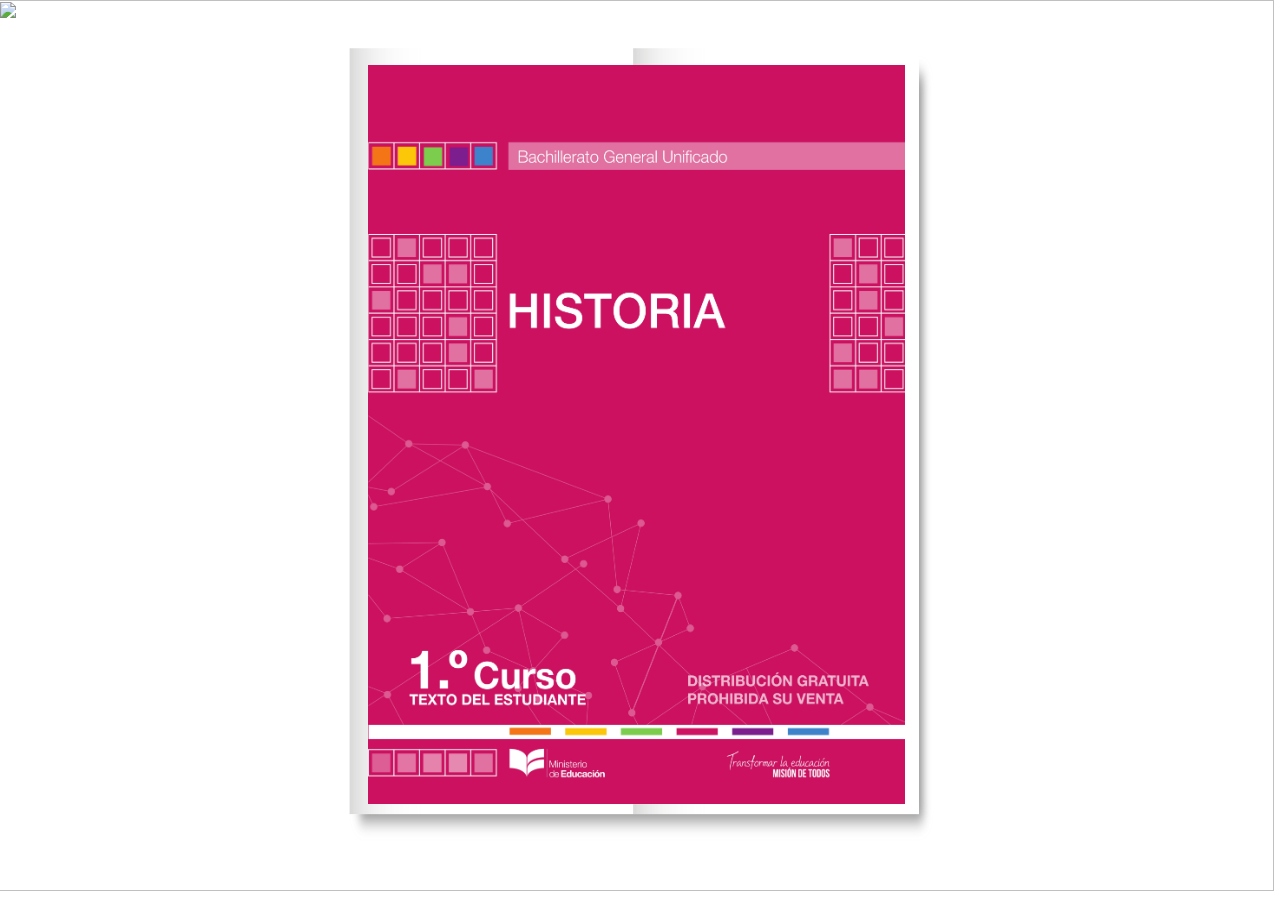
==== commit f8e1d7f8: "Add files via upload" ====
--- a/index.html
+++ b/index.html
@@ -1,72 +1 @@
-<!DOCTYPE html>
-<html lang="en" >
-<head>
-<title>E-book</title>
-<meta charset="utf-8">
-<meta http-equiv="X-UA-Compatible" content="IE=edge">
-<meta name="viewport" content="width=device-width, initial-scale=1">
-<meta name="mobile-web-app-capable" content="yes">
-<meta name="apple-mobile-web-app-capable" content="yes" />
-<meta name="apple-mobile-web-app-title" content="E-book" />
-<meta name="generator" content="VisualNEO Web (19.9.16)" />
-<meta name="date" content="2023-10-20 19:09" />
-<meta name="copyright" content="Copyright 2023 Gerardo" />
-<link rel="stylesheet" href="css/bootstrap.min.css">
-<link rel="stylesheet" href="css/bootstrap-theme.min.css">
-<link rel="stylesheet" href="css/nzAnimate.min.css">
-<link rel="stylesheet" href="css/neoapp-ui.min.css">
-<link rel="stylesheet" href="css/style.css">
-</head>
-<body id="ng-app" ng-app="NeoApp" ng-cloak>
-<div ng-controller="NeoApp_CoreCtrl" ng-view ng-cloak id="ng-view" class="app-viewport[NAB._pageEffect]"></div>
-<script type="text/ng-template" id="Portada">
-<div id="Portada">
-<img id="Image2" alt="" ng-src="img/rm222batch2-kul-27.jpg" class="[NAB.Image2_effect]" ng-style="NAB.Image2_style" ng-hide="NAB.Image2_hidden" ng-disabled="NAB.Image2_disabled">
-<img id="Image11" alt="" ng-src="img/Fondo Book.png" class="[NAB.Image11_effect]" ng-style="NAB.Image11_style" ng-hide="NAB.Image11_hidden" ng-disabled="NAB.Image11_disabled">
-<img id="Image12" alt="" ng-src="img/bookPortada1.jpg" class="[NAB.Image12_effect]" ng-style="NAB.Image12_style" ng-hide="NAB.Image12_hidden" ng-disabled="NAB.Image12_disabled" ng-click="Image12_click()">
-</div>
-</script>
-<script type="text/ng-template" id="Page-1">
-<div id="Page-1">
-<img id="Image2" alt="" ng-src="img/rm222batch2-kul-27.jpg" class="[NAB.Image2_effect]" ng-style="NAB.Image2_style" ng-hide="NAB.Image2_hidden" ng-disabled="NAB.Image2_disabled">
-<img id="Image5" alt="" ng-src="img/Fondo Book.png" class="[NAB.Image5_effect]" ng-style="NAB.Image5_style" ng-hide="NAB.Image5_hidden" ng-disabled="NAB.Image5_disabled">
-<img id="Image1" alt="" ng-src="img/Logo 01_logo 2.png" class="[NAB.Image1_effect]" ng-style="NAB.Image1_style" ng-hide="NAB.Image1_hidden" ng-disabled="NAB.Image1_disabled">
-<img id="Image7" alt="" ng-src="img/b-adelante-01.png" class="[NAB.Image7_effect]" ng-style="NAB.Image7_style" ng-hide="NAB.Image7_hidden" ng-disabled="NAB.Image7_disabled" ng-click="Image7_click()">
-<img id="Image8" alt="" ng-src="img/b-atras-01.png" class="[NAB.Image8_effect]" ng-style="NAB.Image8_style" ng-hide="NAB.Image8_hidden" ng-disabled="NAB.Image8_disabled" ng-click="Image8_click()">
-<img id="Image9" alt="" ng-src="img/Fin.png" class="[NAB.Image9_effect]" ng-style="NAB.Image9_style" ng-hide="NAB.Image9_hidden" ng-disabled="NAB.Image9_disabled" ng-click="Image9_click()">
-<img id="Image10" alt="" ng-src="img/Inicio.png" class="[NAB.Image10_effect]" ng-style="NAB.Image10_style" ng-hide="NAB.Image10_hidden" ng-disabled="NAB.Image10_disabled" ng-click="Image10_click()">
-<img id="Image16" alt="" ng-src="img/historia_pag_01.png" class="[NAB.Image16_effect]" ng-style="NAB.Image16_style" ng-hide="NAB.Image16_hidden" ng-disabled="NAB.Image16_disabled">
-<img id="Image17" alt="" ng-src="img/historia_pag_02.png" class="[NAB.Image17_effect]" ng-style="NAB.Image17_style" ng-hide="NAB.Image17_hidden" ng-disabled="NAB.Image17_disabled">
-<button id="PushButton1" type="button"  class="btn btn-default [NAB.PushButton1_effect]" ng-style="NAB.PushButton1_style" ng-hide="NAB.PushButton1_hidden" ng-disabled="NAB.PushButton1_disabled" ng-click="PushButton1_click()"><span class="glyphicon glyphicon-volume-up"></span></button>
-</div>
-</script>
-<script type="text/ng-template" id="Page-2">
-<div id="Page-2">
-<img id="Image2" alt="" ng-src="img/rm222batch2-kul-27.jpg" class="[NAB.Image2_effect]" ng-style="NAB.Image2_style" ng-hide="NAB.Image2_hidden" ng-disabled="NAB.Image2_disabled">
-<img id="Image3" alt="" ng-src="img/Fondo Book.png" class="[NAB.Image3_effect]" ng-style="NAB.Image3_style" ng-hide="NAB.Image3_hidden" ng-disabled="NAB.Image3_disabled">
-<img id="Image18" alt="" ng-src="img/historia_pag_03.png" class="[NAB.Image18_effect]" ng-style="NAB.Image18_style" ng-hide="NAB.Image18_hidden" ng-disabled="NAB.Image18_disabled">
-<img id="Image19" alt="" ng-src="img/historia_pag_04-01-02.png" class="[NAB.Image19_effect]" ng-style="NAB.Image19_style" ng-hide="NAB.Image19_hidden" ng-disabled="NAB.Image19_disabled">
-<img id="Image6" alt="" ng-src="img/b-atras-01.png" class="[NAB.Image6_effect]" ng-style="NAB.Image6_style" ng-hide="NAB.Image6_hidden" ng-disabled="NAB.Image6_disabled" ng-click="Image6_click()">
-<img id="Image13" alt="" ng-src="img/b-adelante-01.png" class="[NAB.Image13_effect]" ng-style="NAB.Image13_style" ng-hide="NAB.Image13_hidden" ng-disabled="NAB.Image13_disabled" ng-click="Image13_click()">
-<img id="Image14" alt="" ng-src="img/Fin.png" class="[NAB.Image14_effect]" ng-style="NAB.Image14_style" ng-hide="NAB.Image14_hidden" ng-disabled="NAB.Image14_disabled" ng-click="Image14_click()">
-<img id="Image15" alt="" ng-src="img/Inicio.png" class="[NAB.Image15_effect]" ng-style="NAB.Image15_style" ng-hide="NAB.Image15_hidden" ng-disabled="NAB.Image15_disabled" ng-click="Image15_click()">
-<img id="Image4" alt="" ng-src="img/Logo 01_logo 2.png" class="[NAB.Image4_effect]" ng-style="NAB.Image4_style" ng-hide="NAB.Image4_hidden" ng-disabled="NAB.Image4_disabled">
-</div>
-</script>
-<script type="text/ng-template" id="NewDialog">
-<div id="DialogContainer1" class="modal-dialog modal-sm"><div class="modal-content" style="height:100%">
-</div></div>
-</script>
-<script src="js/jquery.min.js"></script>
-<script src="js/angular.min.js"></script>
-<script src="js/angular-touch.min.js"></script>
-<script src="js/angular-route.min.js"></script>
-<script src="js/angular-animate.min.js"></script>
-<script src="js/angular-sanitize.min.js"></script>
-<script src="js/bootstrap.min.js"></script>
-<script src="js/neoapp.min.js"></script>
-<script src="js/neoapp-ui.min.js"></script>
-<script src="phonegap.js"></script>
-<script src="js/main.js"></script>
-</body>
-</html>
+<!DOCTYPE html><html lang="en" ><head><title>E-book</title><meta charset="utf-8"><meta http-equiv="X-UA-Compatible" content="IE=edge"><meta name="viewport" content="width=device-width, initial-scale=1"><meta name="mobile-web-app-capable" content="yes"><meta name="apple-mobile-web-app-capable" content="yes" /><meta name="apple-mobile-web-app-title" content="E-book" /><meta name="generator" content="VisualNEO Web (19.9.16)" /><meta name="date" content="2023-10-23 23:59" /><meta name="copyright" content="Copyright 2023 Gerardo" /><link rel="stylesheet" href="css/bootstrap.min.css"><link rel="stylesheet" href="css/bootstrap-theme.min.css"><link rel="stylesheet" href="css/nzAnimate.min.css"><link rel="stylesheet" href="css/neoapp-ui.min.css"><link rel="stylesheet" href="css/style.css"></head><body id="ng-app" ng-app="NeoApp" ng-cloak><div ng-controller="NeoApp_CoreCtrl" ng-view ng-cloak id="ng-view" class="app-viewport[NAB._pageEffect]"></div><script type="text/ng-template" id="index"><div id="index"><img id="Image2" alt="" ng-src="img/rm222batch2-kul-27.jpg" class="[NAB.Image2_effect]" ng-style="NAB.Image2_style" ng-hide="NAB.Image2_hidden" ng-disabled="NAB.Image2_disabled"><img id="Image11" alt="" ng-src="img/Fondo Book.png" class="[NAB.Image11_effect]" ng-style="NAB.Image11_style" ng-hide="NAB.Image11_hidden" ng-disabled="NAB.Image11_disabled"><img id="Image12" alt="" ng-src="img/bookPortada1.jpg" class="[NAB.Image12_effect]" ng-style="NAB.Image12_style" ng-hide="NAB.Image12_hidden" ng-disabled="NAB.Image12_disabled" ng-click="Image12_click()"></div></script><script type="text/ng-template" id="Page-1"><div id="Page-1"><img id="Image2" alt="" ng-src="img/rm222batch2-kul-27.jpg" class="[NAB.Image2_effect]" ng-style="NAB.Image2_style" ng-hide="NAB.Image2_hidden" ng-disabled="NAB.Image2_disabled"><img id="Image5" alt="" ng-src="img/Fondo Book.png" class="[NAB.Image5_effect]" ng-style="NAB.Image5_style" ng-hide="NAB.Image5_hidden" ng-disabled="NAB.Image5_disabled"><img id="Image7" alt="" ng-src="img/b-adelante-01.png" class="[NAB.Image7_effect]" ng-style="NAB.Image7_style" ng-hide="NAB.Image7_hidden" ng-disabled="NAB.Image7_disabled" ng-click="Image7_click()"><img id="Image8" alt="" ng-src="img/b-atras-01.png" class="[NAB.Image8_effect]" ng-style="NAB.Image8_style" ng-hide="NAB.Image8_hidden" ng-disabled="NAB.Image8_disabled" ng-click="Image8_click()"><img id="Image9" alt="" ng-src="img/Fin.png" class="[NAB.Image9_effect]" ng-style="NAB.Image9_style" ng-hide="NAB.Image9_hidden" ng-disabled="NAB.Image9_disabled" ng-click="Image9_click()"><img id="Image10" alt="" ng-src="img/Inicio.png" class="[NAB.Image10_effect]" ng-style="NAB.Image10_style" ng-hide="NAB.Image10_hidden" ng-disabled="NAB.Image10_disabled" ng-click="Image10_click()"><img id="Image16" alt="" ng-src="img/HISTORIA-1-BGU_017.jpg" class="[NAB.Image16_effect]" ng-style="NAB.Image16_style" ng-hide="NAB.Image16_hidden" ng-disabled="NAB.Image16_disabled"><img id="Image1" alt="" ng-src="img/Logo 01_logo 2.png" class="[NAB.Image1_effect]" ng-style="NAB.Image1_style" ng-hide="NAB.Image1_hidden" ng-disabled="NAB.Image1_disabled"><img id="Image17" alt="" ng-src="img/HISTORIA-1-BGU_017.bmp" class="[NAB.Image17_effect]" ng-style="NAB.Image17_style" ng-hide="NAB.Image17_hidden" ng-disabled="NAB.Image17_disabled"><img id="Image20" alt="" ng-src="img/parlante_icono.png" class="[NAB.Image20_effect]" ng-style="NAB.Image20_style" ng-hide="NAB.Image20_hidden" ng-disabled="NAB.Image20_disabled" ng-click="Image20_click()"><img id="Image21" alt="" ng-src="img/parlante_stop_icono.png" class="[NAB.Image21_effect]" ng-style="NAB.Image21_style" ng-hide="NAB.Image21_hidden" ng-disabled="NAB.Image21_disabled" ng-click="Image21_click()"></div></script><script type="text/ng-template" id="Page-2"><div id="Page-2"><img id="Image2" alt="" ng-src="img/rm222batch2-kul-27.jpg" class="[NAB.Image2_effect]" ng-style="NAB.Image2_style" ng-hide="NAB.Image2_hidden" ng-disabled="NAB.Image2_disabled"><img id="Image3" alt="" ng-src="img/Fondo Book.png" class="[NAB.Image3_effect]" ng-style="NAB.Image3_style" ng-hide="NAB.Image3_hidden" ng-disabled="NAB.Image3_disabled"><img id="Image4" alt="" ng-src="img/b-adelante-01.png" class="[NAB.Image4_effect]" ng-style="NAB.Image4_style" ng-hide="NAB.Image4_hidden" ng-disabled="NAB.Image4_disabled" ng-click="Image4_click()"><img id="Image6" alt="" ng-src="img/b-atras-01.png" class="[NAB.Image6_effect]" ng-style="NAB.Image6_style" ng-hide="NAB.Image6_hidden" ng-disabled="NAB.Image6_disabled" ng-click="Image6_click()"><img id="Image13" alt="" ng-src="img/Fin.png" class="[NAB.Image13_effect]" ng-style="NAB.Image13_style" ng-hide="NAB.Image13_hidden" ng-disabled="NAB.Image13_disabled" ng-click="Image13_click()"><img id="Image14" alt="" ng-src="img/Inicio.png" class="[NAB.Image14_effect]" ng-style="NAB.Image14_style" ng-hide="NAB.Image14_hidden" ng-disabled="NAB.Image14_disabled" ng-click="Image14_click()"><img id="Image15" alt="" ng-src="img/HISTORIA-1-BGU_016.jpg" class="[NAB.Image15_effect]" ng-style="NAB.Image15_style" ng-hide="NAB.Image15_hidden" ng-disabled="NAB.Image15_disabled"><img id="Image18" alt="" ng-src="img/Logo 01_logo 2.png" class="[NAB.Image18_effect]" ng-style="NAB.Image18_style" ng-hide="NAB.Image18_hidden" ng-disabled="NAB.Image18_disabled"><img id="Image19" alt="" ng-src="img/HISTORIA-1-BGU_018.jpg" class="[NAB.Image19_effect]" ng-style="NAB.Image19_style" ng-hide="NAB.Image19_hidden" ng-disabled="NAB.Image19_disabled"></div></script><script type="text/ng-template" id="NewDialog"><div id="DialogContainer1" class="modal-dialog modal-sm"><div class="modal-content" style="height:100%"></div></div></script><script src="js/jquery.min.js"></script><script src="js/angular.min.js"></script><script src="js/angular-touch.min.js"></script><script src="js/angular-route.min.js"></script><script src="js/angular-animate.min.js"></script><script src="js/angular-sanitize.min.js"></script><script src="js/bootstrap.min.js"></script><script src="js/neoapp.min.js"></script><script src="js/neoapp-ui.min.js"></script><script src="phonegap.js"></script><script src="js/main.js"></script></body></html>--- a/css/style.css
+++ b/css/style.css
@@ -1,37 +1 @@
-html {width:100%;height:100%;overflow:hidden}
-body {height:100%;width:100%}
-.app-viewport {position:absolute;top:0;bottom:0;width:100%}
-html{background:#eeeeee}body{background:rgba(255,255,255,0);position:absolute;top:0px;bottom:0px;left:0px;right:0px;margin:auto}p,h1,h2,h3,h4,h5,h6{overflow:hidden}a:focus,.btn:focus,.btn:active:focus,.btn.active:focus,.btn.focus,.btn:active.focus,.btn.active.focus,input[type="radio"]:focus,input[type="checkbox"]:focus{outline:0}.nav,.pagination,.carousel,.panel-title a{cursor:pointer}.modal{overflow:auto}.modal-dialog{margin-top:0;margin-bottom:0;padding-top:10px}.modal-content{overflow:hidden}.modal-backdrop{opacity:.5}.pagination{margin:0}.input-group-btn{vertical-align:top}.input-group-btn>.btn{height:100%}.input-group>.form-control{height:100%}.input-group{padding:0}.neocheckbox [type="checkbox"]:not(:checked),.neocheckbox [type="checkbox"]:checked{position:absolute;left:-9999px}.neocheckbox [type="checkbox"]:not(:checked) + label,.neocheckbox [type="checkbox"]:checked + label{position:relative;padding-left:1.95em;cursor:pointer}.neocheckbox [type="checkbox"]:not(:checked) + label:before,.neocheckbox [type="checkbox"]:checked + label:before{content:'';position:absolute;left:0;top:0;width:1.25em;height:1.25em;border:0.15em solid #aaa;background:#fff;border-radius:4px}.neocheckbox [type="checkbox"]:not(:checked) + label:after,.neocheckbox [type="checkbox"]:checked + label:after{content:"\2713\0020";position:absolute;top:.2em;left:.2em;font-size:1.1em;line-height:0.8;color:#444444;transition:all .2s;font-family:'Lucida Sans Unicode','Arial Unicode MS',Arial}.neocheckbox [type="checkbox"]:not(:checked) + label:after{opacity:0;transform:scale(0)}.neocheckbox [type="checkbox"]:checked + label:after{opacity:1;transform:scale(1)}.neocheckbox [type="checkbox"]:disabled:not(:checked) + label:before,.neocheckbox [type="checkbox"]:disabled:checked + label:before{box-shadow:none;border-color:#bbb;background-color:#ddd}.neocheckbox [type="checkbox"]:disabled:checked + label:after{color:#999}.neocheckbox [type="checkbox"]:disabled + label{color:#aaa}.neocheckbox label:hover:before{border:0.15em solid #888!important}.neoradio [type="radio"]:not(:checked),.neoradio [type="radio"]:checked{position:absolute;left:-9999px}.neoradio [type="radio"]:not(:checked) + label,.neoradio [type="radio"]:checked + label{position:relative;padding-left:1.95em;cursor:pointer}.neoradio [type="radio"]:not(:checked) + label:before,.neoradio [type="radio"]:checked + label:before{content:'';position:absolute;left:0;top:0;width:1.25em;height:1.25em;border:0.15em solid #aaa;background:#fff;border-radius:100px}.neoradio [type="radio"]:not(:checked) + label:after,.neoradio [type="radio"]:checked + label:after{content:"\2713\0020";position:absolute;top:.2em;left:.2em;font-size:1.1em;line-height:0.8;color:#444444;transition:all .2s;font-family:'Lucida Sans Unicode','Arial Unicode MS',Arial}.neoradio [type="radio"]:not(:checked) + label:after{opacity:0;transform:scale(0)}.neoradio [type="radio"]:checked + label:after{opacity:1;transform:scale(1)}.neoradio [type="radio"]:disabled:not(:checked) + label:before,.neoradio [type="radio"]:disabled:checked + label:before{box-shadow:none;border-color:#bbb;background-color:#ddd}.neoradio [type="radio"]:disabled:checked + label:after{color:#999}.neoradio [type="radio"]:disabled + label{color:#aaa}.neoradio label:hover:before{border:0.15em solid #888!important}
-#Image2 {position:absolute;left:-0.15625%;width:99.84375%;top:0px;height:99.5%;margin:0;}
-#Portada {position:relative;width:100%;height:100%;overflow:auto;;background-color:#FFF}
-#Image11 {position:absolute;left:27.1875%;width:45.859375%;top:5.375%;height:88.375%;margin:0;}
-#Image12 {position:absolute;left:28.75%;width:41.953125%;top:7.25%;height:82.125%;margin:0;}
-#Image12:hover {opacity:0.90}
-#Page-1 {position:relative;width:100%;height:100%;overflow:auto;;background-color:#FFF}
-#Image5 {position:absolute;left:10.390625%;width:78.828125%;top:5.75%;height:88.25%;margin:0;}
-#Image1 {position:absolute;left:44.453125%;width:12.5%;top:89.875%;height:10%;margin:0;}
-#Image7 {position:absolute;left:89.0625%;width:7.8125%;top:37.5%;height:12.5%;margin:0;}
-#Image7:hover {animation-duration:2s;animation-name:pulse}
-#Image8 {position:absolute;left:1.09375%;width:7.8125%;top:37.5%;height:12.5%;margin:0;}
-#Image8:hover {animation-duration:2s;animation-name:pulse}
-#Image9 {position:absolute;left:89.453125%;width:7.03125%;top:51.25%;height:11.25%;margin:0;}
-#Image9:hover {animation-duration:2s;animation-name:pulse}
-#Image10 {position:absolute;left:1.484375%;width:7.03125%;top:51.25%;height:11.25%;margin:0;}
-#Image10:hover {animation-duration:2s;animation-name:pulse}
-#Image16 {position:absolute;left:10.234375%;width:37.1875%;top:5.375%;height:85.375%;margin:0;}
-#Image17 {position:absolute;left:49.375%;width:37.1875%;top:5.375%;height:85.375%;margin:0;}
-#PushButton1 {position:absolute;left:12.734375%;width:4.453125%;top:92.5%;height:5.625%;margin:0;font-size:22pt}
-#Page-2 {position:relative;width:100%;height:100%;overflow:auto;;background-color:#FFF}
-#Image3 {position:absolute;left:10.390625%;width:78.828125%;top:5.75%;height:88.25%;margin:0;}
-#Image18 {position:absolute;left:10.234375%;width:37.1875%;top:5.375%;height:85.375%;margin:0;}
-#Image19 {position:absolute;left:49.53125%;width:37.1875%;top:5.375%;height:85.375%;margin:0;}
-#Image6 {position:absolute;left:1.09375%;width:7.8125%;top:37.5%;height:12.5%;margin:0;}
-#Image6:hover {animation-duration:2s;animation-name:pulse}
-#Image13 {position:absolute;left:89.0625%;width:7.8125%;top:37.5%;height:12.5%;margin:0;}
-#Image13:hover {animation-duration:2s;animation-name:pulse}
-#Image14 {position:absolute;left:89.453125%;width:7.03125%;top:51.25%;height:11.25%;margin:0;}
-#Image14:hover {animation-duration:2s;animation-name:pulse}
-#Image15 {position:absolute;left:1.484375%;width:7.03125%;top:51.25%;height:11.25%;margin:0;}
-#Image15:hover {animation-duration:2s;animation-name:pulse}
-#Image4 {position:absolute;left:44.453125%;width:12.5%;top:89.875%;height:10%;margin:0;}
-#DialogContainer1 {margin-left:auto;margin-right:auto;width:50%;height:60%;}
+html{width:100%;height:100%;overflow:hidden}body{height:100%;width:100%}.app-viewport{position:absolute;top:0;bottom:0;width:100%}html{background:#eeeeee}body{background:rgba(255,255,255,0);position:absolute;top:0px;bottom:0px;left:0px;right:0px;margin:auto}p,h1,h2,h3,h4,h5,h6{overflow:hidden}a:focus,.btn:focus,.btn:active:focus,.btn.active:focus,.btn.focus,.btn:active.focus,.btn.active.focus,input[type="radio"]:focus,input[type="checkbox"]:focus{outline:0}.nav,.pagination,.carousel,.panel-title a{cursor:pointer}.modal{overflow:auto}.modal-dialog{margin-top:0;margin-bottom:0;padding-top:10px}.modal-content{overflow:hidden}.modal-backdrop{opacity:.5}.pagination{margin:0}.input-group-btn{vertical-align:top}.input-group-btn>.btn{height:100%}.input-group>.form-control{height:100%}.input-group{padding:0}.neocheckbox [type="checkbox"]:not(:checked),.neocheckbox [type="checkbox"]:checked{position:absolute;left:-9999px}.neocheckbox [type="checkbox"]:not(:checked) + label,.neocheckbox [type="checkbox"]:checked + label{position:relative;padding-left:1.95em;cursor:pointer}.neocheckbox [type="checkbox"]:not(:checked) + label:before,.neocheckbox [type="checkbox"]:checked + label:before{content:'';position:absolute;left:0;top:0;width:1.25em;height:1.25em;border:0.15em solid #aaa;background:#fff;border-radius:4px}.neocheckbox [type="checkbox"]:not(:checked) + label:after,.neocheckbox [type="checkbox"]:checked + label:after{content:"27130020";position:absolute;top:.2em;left:.2em;font-size:1.1em;line-height:0.8;color:#444444;transition:all .2s;font-family:'Lucida Sans Unicode','Arial Unicode MS',Arial}.neocheckbox [type="checkbox"]:not(:checked) + label:after{opacity:0;transform:scale(0)}.neocheckbox [type="checkbox"]:checked + label:after{opacity:1;transform:scale(1)}.neocheckbox [type="checkbox"]:disabled:not(:checked) + label:before,.neocheckbox [type="checkbox"]:disabled:checked + label:before{box-shadow:none;border-color:#bbb;background-color:#ddd}.neocheckbox [type="checkbox"]:disabled:checked + label:after{color:#999}.neocheckbox [type="checkbox"]:disabled + label{color:#aaa}.neocheckbox label:hover:before{border:0.15em solid #888!important}.neoradio [type="radio"]:not(:checked),.neoradio [type="radio"]:checked{position:absolute;left:-9999px}.neoradio [type="radio"]:not(:checked) + label,.neoradio [type="radio"]:checked + label{position:relative;padding-left:1.95em;cursor:pointer}.neoradio [type="radio"]:not(:checked) + label:before,.neoradio [type="radio"]:checked + label:before{content:'';position:absolute;left:0;top:0;width:1.25em;height:1.25em;border:0.15em solid #aaa;background:#fff;border-radius:100px}.neoradio [type="radio"]:not(:checked) + label:after,.neoradio [type="radio"]:checked + label:after{content:"27130020";position:absolute;top:.2em;left:.2em;font-size:1.1em;line-height:0.8;color:#444444;transition:all .2s;font-family:'Lucida Sans Unicode','Arial Unicode MS',Arial}.neoradio [type="radio"]:not(:checked) + label:after{opacity:0;transform:scale(0)}.neoradio [type="radio"]:checked + label:after{opacity:1;transform:scale(1)}.neoradio [type="radio"]:disabled:not(:checked) + label:before,.neoradio [type="radio"]:disabled:checked + label:before{box-shadow:none;border-color:#bbb;background-color:#ddd}.neoradio [type="radio"]:disabled:checked + label:after{color:#999}.neoradio [type="radio"]:disabled + label{color:#aaa}.neoradio label:hover:before{border:0.15em solid #888!important}#Image2{position:absolute;left:-0.15625%;width:99.84375%;top:0px;height:99.5%;margin:0}#index{position:relative;width:100%;height:100%;overflow:auto;background-color:#FFF}#Image11{position:absolute;left:27.1875%;width:45.859375%;top:5.375%;height:88.375%;margin:0}#Image12{position:absolute;left:28.75%;width:41.953125%;top:7.25%;height:82.125%;margin:0}#Image12:hover{opacity:0.90}#Page-1{position:relative;width:100%;height:100%;overflow:auto;background-color:#FFF}#Image5{position:absolute;left:1.5625%;width:98.4375%;top:0.75%;height:95.625%;margin:0}#Image7{position:absolute;left:49.921875%;width:3.90625%;top:93%;height:6.25%;margin:0}#Image7:hover{animation-duration:2s;animation-name:pulse}#Image8{position:absolute;left:45.234375%;width:3.90625%;top:93%;height:6.25%;margin:0}#Image8:hover{animation-duration:2s;animation-name:pulse}#Image9{position:absolute;left:54.609375%;width:3.90625%;top:93%;height:6.25%;margin:0}#Image9:hover{animation-duration:2s;animation-name:pulse}#Image10{position:absolute;left:40.546875%;width:3.90625%;top:93%;height:6.25%;margin:0}#Image10:hover{animation-duration:2s;animation-name:pulse}#Image16{position:absolute;left:1.796875%;width:44.921875%;top:2.875%;height:89.125%;margin:0}#Image1{position:absolute;left:3.28125%;width:12.5%;top:-1.5%;height:10%;margin:0}#Image17{position:absolute;left:51.40625%;width:44.921875%;top:2.875%;height:89.125%;margin:0}#Image20{position:absolute;left:83.046875%;width:3.515625%;top:93.5%;height:5.625%;margin:0}#Image21{position:absolute;left:86.484375%;width:3.515625%;top:93.5%;height:5.625%;margin:0}#Page-2{position:relative;width:100%;height:100%;overflow:auto;background-color:#FFF}#Image3{position:absolute;left:1.5625%;width:98.4375%;top:0.75%;height:95.625%;margin:0}#Image4{position:absolute;left:49.921875%;width:3.90625%;top:93%;height:6.25%;margin:0}#Image4:hover{animation-duration:2s;animation-name:pulse}#Image6{position:absolute;left:45.234375%;width:3.90625%;top:93%;height:6.25%;margin:0}#Image6:hover{animation-duration:2s;animation-name:pulse}#Image13{position:absolute;left:54.609375%;width:3.90625%;top:93%;height:6.25%;margin:0}#Image13:hover{animation-duration:2s;animation-name:pulse}#Image14{position:absolute;left:40.546875%;width:3.90625%;top:93%;height:6.25%;margin:0}#Image14:hover{animation-duration:2s;animation-name:pulse}#Image15{position:absolute;left:1.796875%;width:44.921875%;top:2.875%;height:89.125%;margin:0}#Image18{position:absolute;left:3.28125%;width:12.5%;top:-1.5%;height:10%;margin:0}#Image19{position:absolute;left:51.40625%;width:44.921875%;top:2.875%;height:89.125%;margin:0}#DialogContainer1{margin-left:auto;margin-right:auto;width:50%;height:60%}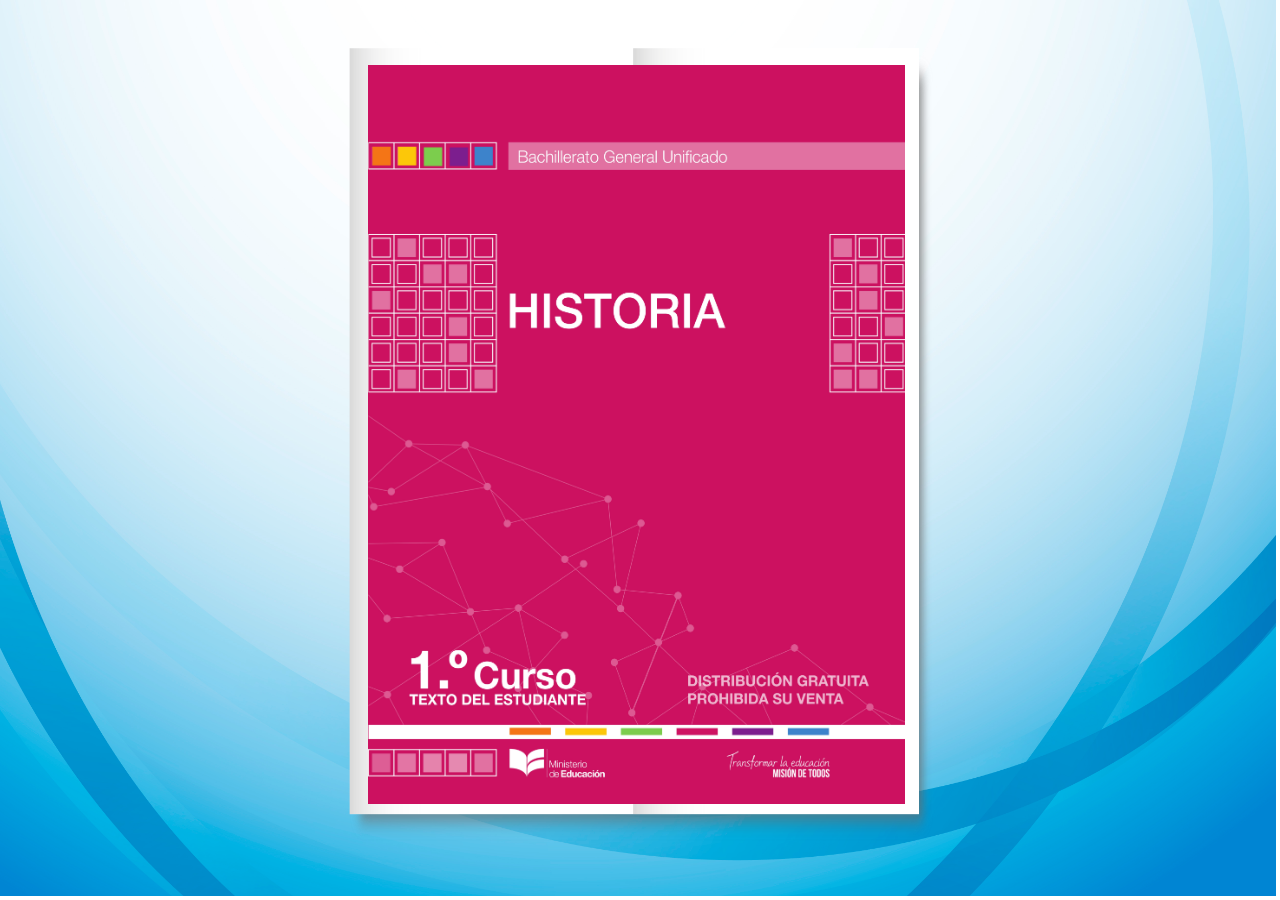
==== commit ae65ce26: "Subida" ====
--- a/index.html
+++ b/index.html
@@ -1 +1,73 @@
-<!DOCTYPE html><html lang="en" ><head><title>E-book</title><meta charset="utf-8"><meta http-equiv="X-UA-Compatible" content="IE=edge"><meta name="viewport" content="width=device-width, initial-scale=1"><meta name="mobile-web-app-capable" content="yes"><meta name="apple-mobile-web-app-capable" content="yes" /><meta name="apple-mobile-web-app-title" content="E-book" /><meta name="generator" content="VisualNEO Web (19.9.16)" /><meta name="date" content="2023-10-23 23:59" /><meta name="copyright" content="Copyright 2023 Gerardo" /><link rel="stylesheet" href="css/bootstrap.min.css"><link rel="stylesheet" href="css/bootstrap-theme.min.css"><link rel="stylesheet" href="css/nzAnimate.min.css"><link rel="stylesheet" href="css/neoapp-ui.min.css"><link rel="stylesheet" href="css/style.css"></head><body id="ng-app" ng-app="NeoApp" ng-cloak><div ng-controller="NeoApp_CoreCtrl" ng-view ng-cloak id="ng-view" class="app-viewport[NAB._pageEffect]"></div><script type="text/ng-template" id="index"><div id="index"><img id="Image2" alt="" ng-src="img/rm222batch2-kul-27.jpg" class="[NAB.Image2_effect]" ng-style="NAB.Image2_style" ng-hide="NAB.Image2_hidden" ng-disabled="NAB.Image2_disabled"><img id="Image11" alt="" ng-src="img/Fondo Book.png" class="[NAB.Image11_effect]" ng-style="NAB.Image11_style" ng-hide="NAB.Image11_hidden" ng-disabled="NAB.Image11_disabled"><img id="Image12" alt="" ng-src="img/bookPortada1.jpg" class="[NAB.Image12_effect]" ng-style="NAB.Image12_style" ng-hide="NAB.Image12_hidden" ng-disabled="NAB.Image12_disabled" ng-click="Image12_click()"></div></script><script type="text/ng-template" id="Page-1"><div id="Page-1"><img id="Image2" alt="" ng-src="img/rm222batch2-kul-27.jpg" class="[NAB.Image2_effect]" ng-style="NAB.Image2_style" ng-hide="NAB.Image2_hidden" ng-disabled="NAB.Image2_disabled"><img id="Image5" alt="" ng-src="img/Fondo Book.png" class="[NAB.Image5_effect]" ng-style="NAB.Image5_style" ng-hide="NAB.Image5_hidden" ng-disabled="NAB.Image5_disabled"><img id="Image7" alt="" ng-src="img/b-adelante-01.png" class="[NAB.Image7_effect]" ng-style="NAB.Image7_style" ng-hide="NAB.Image7_hidden" ng-disabled="NAB.Image7_disabled" ng-click="Image7_click()"><img id="Image8" alt="" ng-src="img/b-atras-01.png" class="[NAB.Image8_effect]" ng-style="NAB.Image8_style" ng-hide="NAB.Image8_hidden" ng-disabled="NAB.Image8_disabled" ng-click="Image8_click()"><img id="Image9" alt="" ng-src="img/Fin.png" class="[NAB.Image9_effect]" ng-style="NAB.Image9_style" ng-hide="NAB.Image9_hidden" ng-disabled="NAB.Image9_disabled" ng-click="Image9_click()"><img id="Image10" alt="" ng-src="img/Inicio.png" class="[NAB.Image10_effect]" ng-style="NAB.Image10_style" ng-hide="NAB.Image10_hidden" ng-disabled="NAB.Image10_disabled" ng-click="Image10_click()"><img id="Image16" alt="" ng-src="img/HISTORIA-1-BGU_017.jpg" class="[NAB.Image16_effect]" ng-style="NAB.Image16_style" ng-hide="NAB.Image16_hidden" ng-disabled="NAB.Image16_disabled"><img id="Image1" alt="" ng-src="img/Logo 01_logo 2.png" class="[NAB.Image1_effect]" ng-style="NAB.Image1_style" ng-hide="NAB.Image1_hidden" ng-disabled="NAB.Image1_disabled"><img id="Image17" alt="" ng-src="img/HISTORIA-1-BGU_017.bmp" class="[NAB.Image17_effect]" ng-style="NAB.Image17_style" ng-hide="NAB.Image17_hidden" ng-disabled="NAB.Image17_disabled"><img id="Image20" alt="" ng-src="img/parlante_icono.png" class="[NAB.Image20_effect]" ng-style="NAB.Image20_style" ng-hide="NAB.Image20_hidden" ng-disabled="NAB.Image20_disabled" ng-click="Image20_click()"><img id="Image21" alt="" ng-src="img/parlante_stop_icono.png" class="[NAB.Image21_effect]" ng-style="NAB.Image21_style" ng-hide="NAB.Image21_hidden" ng-disabled="NAB.Image21_disabled" ng-click="Image21_click()"></div></script><script type="text/ng-template" id="Page-2"><div id="Page-2"><img id="Image2" alt="" ng-src="img/rm222batch2-kul-27.jpg" class="[NAB.Image2_effect]" ng-style="NAB.Image2_style" ng-hide="NAB.Image2_hidden" ng-disabled="NAB.Image2_disabled"><img id="Image3" alt="" ng-src="img/Fondo Book.png" class="[NAB.Image3_effect]" ng-style="NAB.Image3_style" ng-hide="NAB.Image3_hidden" ng-disabled="NAB.Image3_disabled"><img id="Image4" alt="" ng-src="img/b-adelante-01.png" class="[NAB.Image4_effect]" ng-style="NAB.Image4_style" ng-hide="NAB.Image4_hidden" ng-disabled="NAB.Image4_disabled" ng-click="Image4_click()"><img id="Image6" alt="" ng-src="img/b-atras-01.png" class="[NAB.Image6_effect]" ng-style="NAB.Image6_style" ng-hide="NAB.Image6_hidden" ng-disabled="NAB.Image6_disabled" ng-click="Image6_click()"><img id="Image13" alt="" ng-src="img/Fin.png" class="[NAB.Image13_effect]" ng-style="NAB.Image13_style" ng-hide="NAB.Image13_hidden" ng-disabled="NAB.Image13_disabled" ng-click="Image13_click()"><img id="Image14" alt="" ng-src="img/Inicio.png" class="[NAB.Image14_effect]" ng-style="NAB.Image14_style" ng-hide="NAB.Image14_hidden" ng-disabled="NAB.Image14_disabled" ng-click="Image14_click()"><img id="Image15" alt="" ng-src="img/HISTORIA-1-BGU_016.jpg" class="[NAB.Image15_effect]" ng-style="NAB.Image15_style" ng-hide="NAB.Image15_hidden" ng-disabled="NAB.Image15_disabled"><img id="Image18" alt="" ng-src="img/Logo 01_logo 2.png" class="[NAB.Image18_effect]" ng-style="NAB.Image18_style" ng-hide="NAB.Image18_hidden" ng-disabled="NAB.Image18_disabled"><img id="Image19" alt="" ng-src="img/HISTORIA-1-BGU_018.jpg" class="[NAB.Image19_effect]" ng-style="NAB.Image19_style" ng-hide="NAB.Image19_hidden" ng-disabled="NAB.Image19_disabled"></div></script><script type="text/ng-template" id="NewDialog"><div id="DialogContainer1" class="modal-dialog modal-sm"><div class="modal-content" style="height:100%"></div></div></script><script src="js/jquery.min.js"></script><script src="js/angular.min.js"></script><script src="js/angular-touch.min.js"></script><script src="js/angular-route.min.js"></script><script src="js/angular-animate.min.js"></script><script src="js/angular-sanitize.min.js"></script><script src="js/bootstrap.min.js"></script><script src="js/neoapp.min.js"></script><script src="js/neoapp-ui.min.js"></script><script src="phonegap.js"></script><script src="js/main.js"></script></body></html>+<!DOCTYPE html>
+<html lang="en" >
+<head>
+<title>E-book</title>
+<meta charset="utf-8">
+<meta http-equiv="X-UA-Compatible" content="IE=edge">
+<meta name="viewport" content="width=device-width, initial-scale=1">
+<meta name="mobile-web-app-capable" content="yes">
+<meta name="apple-mobile-web-app-capable" content="yes" />
+<meta name="apple-mobile-web-app-title" content="E-book" />
+<meta name="generator" content="VisualNEO Web (19.9.16)" />
+<meta name="date" content="2023-10-24 09:01" />
+<meta name="copyright" content="Copyright 2023 Gerardo" />
+<link rel="stylesheet" href="css/bootstrap.min.css">
+<link rel="stylesheet" href="css/bootstrap-theme.min.css">
+<link rel="stylesheet" href="css/nzAnimate.min.css">
+<link rel="stylesheet" href="css/neoapp-ui.min.css">
+<link rel="stylesheet" href="css/style.css">
+</head>
+<body id="ng-app" ng-app="NeoApp" ng-cloak>
+<div ng-controller="NeoApp_CoreCtrl" ng-view ng-cloak id="ng-view" class="app-viewport[NAB._pageEffect]"></div>
+<script type="text/ng-template" id="index">
+<div id="index">
+<img id="Image2" alt="" ng-src="img/rm222batch2-kul-27.jpg" class="[NAB.Image2_effect]" ng-style="NAB.Image2_style" ng-hide="NAB.Image2_hidden" ng-disabled="NAB.Image2_disabled">
+<img id="Image11" alt="" ng-src="img/Fondo Book.png" class="[NAB.Image11_effect]" ng-style="NAB.Image11_style" ng-hide="NAB.Image11_hidden" ng-disabled="NAB.Image11_disabled">
+<img id="Image12" alt="" ng-src="img/bookPortada1.jpg" class="[NAB.Image12_effect]" ng-style="NAB.Image12_style" ng-hide="NAB.Image12_hidden" ng-disabled="NAB.Image12_disabled" ng-click="Image12_click()">
+</div>
+</script>
+<script type="text/ng-template" id="Page-1">
+<div id="Page-1">
+<img id="Image2" alt="" ng-src="img/rm222batch2-kul-27.jpg" class="[NAB.Image2_effect]" ng-style="NAB.Image2_style" ng-hide="NAB.Image2_hidden" ng-disabled="NAB.Image2_disabled">
+<img id="Image5" alt="" ng-src="img/Fondo Book.png" class="[NAB.Image5_effect]" ng-style="NAB.Image5_style" ng-hide="NAB.Image5_hidden" ng-disabled="NAB.Image5_disabled">
+<img id="Image7" alt="" ng-src="img/b-adelante-01.png" class="[NAB.Image7_effect]" ng-style="NAB.Image7_style" ng-hide="NAB.Image7_hidden" ng-disabled="NAB.Image7_disabled" ng-click="Image7_click()">
+<img id="Image8" alt="" ng-src="img/b-atras-01.png" class="[NAB.Image8_effect]" ng-style="NAB.Image8_style" ng-hide="NAB.Image8_hidden" ng-disabled="NAB.Image8_disabled" ng-click="Image8_click()">
+<img id="Image9" alt="" ng-src="img/Fin.png" class="[NAB.Image9_effect]" ng-style="NAB.Image9_style" ng-hide="NAB.Image9_hidden" ng-disabled="NAB.Image9_disabled" ng-click="Image9_click()">
+<img id="Image10" alt="" ng-src="img/Inicio.png" class="[NAB.Image10_effect]" ng-style="NAB.Image10_style" ng-hide="NAB.Image10_hidden" ng-disabled="NAB.Image10_disabled" ng-click="Image10_click()">
+<img id="Image16" alt="" ng-src="img/HISTORIA-1-BGU_017.jpg" class="[NAB.Image16_effect]" ng-style="NAB.Image16_style" ng-hide="NAB.Image16_hidden" ng-disabled="NAB.Image16_disabled">
+<img id="Image1" alt="" ng-src="img/Logo 01_logo 2.png" class="[NAB.Image1_effect]" ng-style="NAB.Image1_style" ng-hide="NAB.Image1_hidden" ng-disabled="NAB.Image1_disabled">
+<img id="Image17" alt="" ng-src="img/HISTORIA-1-BGU_014.jpg" class="[NAB.Image17_effect]" ng-style="NAB.Image17_style" ng-hide="NAB.Image17_hidden" ng-disabled="NAB.Image17_disabled">
+<img id="Image20" alt="" ng-src="img/parlante_icono.png" class="[NAB.Image20_effect]" ng-style="NAB.Image20_style" ng-hide="NAB.Image20_hidden" ng-disabled="NAB.Image20_disabled" ng-click="Image20_click()">
+<img id="Image21" alt="" ng-src="img/parlante_stop_icono.png" class="[NAB.Image21_effect]" ng-style="NAB.Image21_style" ng-hide="NAB.Image21_hidden" ng-disabled="NAB.Image21_disabled" ng-click="Image21_click()">
+</div>
+</script>
+<script type="text/ng-template" id="Page-2">
+<div id="Page-2">
+<img id="Image2" alt="" ng-src="img/rm222batch2-kul-27.jpg" class="[NAB.Image2_effect]" ng-style="NAB.Image2_style" ng-hide="NAB.Image2_hidden" ng-disabled="NAB.Image2_disabled">
+<img id="Image3" alt="" ng-src="img/Fondo Book.png" class="[NAB.Image3_effect]" ng-style="NAB.Image3_style" ng-hide="NAB.Image3_hidden" ng-disabled="NAB.Image3_disabled">
+<img id="Image4" alt="" ng-src="img/b-adelante-01.png" class="[NAB.Image4_effect]" ng-style="NAB.Image4_style" ng-hide="NAB.Image4_hidden" ng-disabled="NAB.Image4_disabled" ng-click="Image4_click()">
+<img id="Image6" alt="" ng-src="img/b-atras-01.png" class="[NAB.Image6_effect]" ng-style="NAB.Image6_style" ng-hide="NAB.Image6_hidden" ng-disabled="NAB.Image6_disabled" ng-click="Image6_click()">
+<img id="Image13" alt="" ng-src="img/Fin.png" class="[NAB.Image13_effect]" ng-style="NAB.Image13_style" ng-hide="NAB.Image13_hidden" ng-disabled="NAB.Image13_disabled" ng-click="Image13_click()">
+<img id="Image14" alt="" ng-src="img/Inicio.png" class="[NAB.Image14_effect]" ng-style="NAB.Image14_style" ng-hide="NAB.Image14_hidden" ng-disabled="NAB.Image14_disabled" ng-click="Image14_click()">
+<img id="Image15" alt="" ng-src="img/HISTORIA-1-BGU_016.jpg" class="[NAB.Image15_effect]" ng-style="NAB.Image15_style" ng-hide="NAB.Image15_hidden" ng-disabled="NAB.Image15_disabled">
+<img id="Image18" alt="" ng-src="img/Logo 01_logo 2.png" class="[NAB.Image18_effect]" ng-style="NAB.Image18_style" ng-hide="NAB.Image18_hidden" ng-disabled="NAB.Image18_disabled">
+<img id="Image19" alt="" ng-src="img/HISTORIA-1-BGU_018.jpg" class="[NAB.Image19_effect]" ng-style="NAB.Image19_style" ng-hide="NAB.Image19_hidden" ng-disabled="NAB.Image19_disabled">
+</div>
+</script>
+<script type="text/ng-template" id="NewDialog">
+<div id="DialogContainer1" class="modal-dialog modal-sm"><div class="modal-content" style="height:100%">
+</div></div>
+</script>
+<script src="js/jquery.min.js"></script>
+<script src="js/angular.min.js"></script>
+<script src="js/angular-touch.min.js"></script>
+<script src="js/angular-route.min.js"></script>
+<script src="js/angular-animate.min.js"></script>
+<script src="js/angular-sanitize.min.js"></script>
+<script src="js/bootstrap.min.js"></script>
+<script src="js/neoapp.min.js"></script>
+<script src="js/neoapp-ui.min.js"></script>
+<script src="phonegap.js"></script>
+<script src="js/main.js"></script>
+</body>
+</html>
--- a/css/style.css
+++ b/css/style.css
@@ -1 +1,38 @@
-html{width:100%;height:100%;overflow:hidden}body{height:100%;width:100%}.app-viewport{position:absolute;top:0;bottom:0;width:100%}html{background:#eeeeee}body{background:rgba(255,255,255,0);position:absolute;top:0px;bottom:0px;left:0px;right:0px;margin:auto}p,h1,h2,h3,h4,h5,h6{overflow:hidden}a:focus,.btn:focus,.btn:active:focus,.btn.active:focus,.btn.focus,.btn:active.focus,.btn.active.focus,input[type="radio"]:focus,input[type="checkbox"]:focus{outline:0}.nav,.pagination,.carousel,.panel-title a{cursor:pointer}.modal{overflow:auto}.modal-dialog{margin-top:0;margin-bottom:0;padding-top:10px}.modal-content{overflow:hidden}.modal-backdrop{opacity:.5}.pagination{margin:0}.input-group-btn{vertical-align:top}.input-group-btn>.btn{height:100%}.input-group>.form-control{height:100%}.input-group{padding:0}.neocheckbox [type="checkbox"]:not(:checked),.neocheckbox [type="checkbox"]:checked{position:absolute;left:-9999px}.neocheckbox [type="checkbox"]:not(:checked) + label,.neocheckbox [type="checkbox"]:checked + label{position:relative;padding-left:1.95em;cursor:pointer}.neocheckbox [type="checkbox"]:not(:checked) + label:before,.neocheckbox [type="checkbox"]:checked + label:before{content:'';position:absolute;left:0;top:0;width:1.25em;height:1.25em;border:0.15em solid #aaa;background:#fff;border-radius:4px}.neocheckbox [type="checkbox"]:not(:checked) + label:after,.neocheckbox [type="checkbox"]:checked + label:after{content:"27130020";position:absolute;top:.2em;left:.2em;font-size:1.1em;line-height:0.8;color:#444444;transition:all .2s;font-family:'Lucida Sans Unicode','Arial Unicode MS',Arial}.neocheckbox [type="checkbox"]:not(:checked) + label:after{opacity:0;transform:scale(0)}.neocheckbox [type="checkbox"]:checked + label:after{opacity:1;transform:scale(1)}.neocheckbox [type="checkbox"]:disabled:not(:checked) + label:before,.neocheckbox [type="checkbox"]:disabled:checked + label:before{box-shadow:none;border-color:#bbb;background-color:#ddd}.neocheckbox [type="checkbox"]:disabled:checked + label:after{color:#999}.neocheckbox [type="checkbox"]:disabled + label{color:#aaa}.neocheckbox label:hover:before{border:0.15em solid #888!important}.neoradio [type="radio"]:not(:checked),.neoradio [type="radio"]:checked{position:absolute;left:-9999px}.neoradio [type="radio"]:not(:checked) + label,.neoradio [type="radio"]:checked + label{position:relative;padding-left:1.95em;cursor:pointer}.neoradio [type="radio"]:not(:checked) + label:before,.neoradio [type="radio"]:checked + label:before{content:'';position:absolute;left:0;top:0;width:1.25em;height:1.25em;border:0.15em solid #aaa;background:#fff;border-radius:100px}.neoradio [type="radio"]:not(:checked) + label:after,.neoradio [type="radio"]:checked + label:after{content:"27130020";position:absolute;top:.2em;left:.2em;font-size:1.1em;line-height:0.8;color:#444444;transition:all .2s;font-family:'Lucida Sans Unicode','Arial Unicode MS',Arial}.neoradio [type="radio"]:not(:checked) + label:after{opacity:0;transform:scale(0)}.neoradio [type="radio"]:checked + label:after{opacity:1;transform:scale(1)}.neoradio [type="radio"]:disabled:not(:checked) + label:before,.neoradio [type="radio"]:disabled:checked + label:before{box-shadow:none;border-color:#bbb;background-color:#ddd}.neoradio [type="radio"]:disabled:checked + label:after{color:#999}.neoradio [type="radio"]:disabled + label{color:#aaa}.neoradio label:hover:before{border:0.15em solid #888!important}#Image2{position:absolute;left:-0.15625%;width:99.84375%;top:0px;height:99.5%;margin:0}#index{position:relative;width:100%;height:100%;overflow:auto;background-color:#FFF}#Image11{position:absolute;left:27.1875%;width:45.859375%;top:5.375%;height:88.375%;margin:0}#Image12{position:absolute;left:28.75%;width:41.953125%;top:7.25%;height:82.125%;margin:0}#Image12:hover{opacity:0.90}#Page-1{position:relative;width:100%;height:100%;overflow:auto;background-color:#FFF}#Image5{position:absolute;left:1.5625%;width:98.4375%;top:0.75%;height:95.625%;margin:0}#Image7{position:absolute;left:49.921875%;width:3.90625%;top:93%;height:6.25%;margin:0}#Image7:hover{animation-duration:2s;animation-name:pulse}#Image8{position:absolute;left:45.234375%;width:3.90625%;top:93%;height:6.25%;margin:0}#Image8:hover{animation-duration:2s;animation-name:pulse}#Image9{position:absolute;left:54.609375%;width:3.90625%;top:93%;height:6.25%;margin:0}#Image9:hover{animation-duration:2s;animation-name:pulse}#Image10{position:absolute;left:40.546875%;width:3.90625%;top:93%;height:6.25%;margin:0}#Image10:hover{animation-duration:2s;animation-name:pulse}#Image16{position:absolute;left:1.796875%;width:44.921875%;top:2.875%;height:89.125%;margin:0}#Image1{position:absolute;left:3.28125%;width:12.5%;top:-1.5%;height:10%;margin:0}#Image17{position:absolute;left:51.40625%;width:44.921875%;top:2.875%;height:89.125%;margin:0}#Image20{position:absolute;left:83.046875%;width:3.515625%;top:93.5%;height:5.625%;margin:0}#Image21{position:absolute;left:86.484375%;width:3.515625%;top:93.5%;height:5.625%;margin:0}#Page-2{position:relative;width:100%;height:100%;overflow:auto;background-color:#FFF}#Image3{position:absolute;left:1.5625%;width:98.4375%;top:0.75%;height:95.625%;margin:0}#Image4{position:absolute;left:49.921875%;width:3.90625%;top:93%;height:6.25%;margin:0}#Image4:hover{animation-duration:2s;animation-name:pulse}#Image6{position:absolute;left:45.234375%;width:3.90625%;top:93%;height:6.25%;margin:0}#Image6:hover{animation-duration:2s;animation-name:pulse}#Image13{position:absolute;left:54.609375%;width:3.90625%;top:93%;height:6.25%;margin:0}#Image13:hover{animation-duration:2s;animation-name:pulse}#Image14{position:absolute;left:40.546875%;width:3.90625%;top:93%;height:6.25%;margin:0}#Image14:hover{animation-duration:2s;animation-name:pulse}#Image15{position:absolute;left:1.796875%;width:44.921875%;top:2.875%;height:89.125%;margin:0}#Image18{position:absolute;left:3.28125%;width:12.5%;top:-1.5%;height:10%;margin:0}#Image19{position:absolute;left:51.40625%;width:44.921875%;top:2.875%;height:89.125%;margin:0}#DialogContainer1{margin-left:auto;margin-right:auto;width:50%;height:60%}+html {width:100%;height:100%;overflow:hidden}
+body {height:100%;width:100%}
+.app-viewport {position:absolute;top:0;bottom:0;width:100%}
+html{background:#eeeeee}body{background:rgba(255,255,255,0);position:absolute;top:0px;bottom:0px;left:0px;right:0px;margin:auto}p,h1,h2,h3,h4,h5,h6{overflow:hidden}a:focus,.btn:focus,.btn:active:focus,.btn.active:focus,.btn.focus,.btn:active.focus,.btn.active.focus,input[type="radio"]:focus,input[type="checkbox"]:focus{outline:0}.nav,.pagination,.carousel,.panel-title a{cursor:pointer}.modal{overflow:auto}.modal-dialog{margin-top:0;margin-bottom:0;padding-top:10px}.modal-content{overflow:hidden}.modal-backdrop{opacity:.5}.pagination{margin:0}.input-group-btn{vertical-align:top}.input-group-btn>.btn{height:100%}.input-group>.form-control{height:100%}.input-group{padding:0}.neocheckbox [type="checkbox"]:not(:checked),.neocheckbox [type="checkbox"]:checked{position:absolute;left:-9999px}.neocheckbox [type="checkbox"]:not(:checked) + label,.neocheckbox [type="checkbox"]:checked + label{position:relative;padding-left:1.95em;cursor:pointer}.neocheckbox [type="checkbox"]:not(:checked) + label:before,.neocheckbox [type="checkbox"]:checked + label:before{content:'';position:absolute;left:0;top:0;width:1.25em;height:1.25em;border:0.15em solid #aaa;background:#fff;border-radius:4px}.neocheckbox [type="checkbox"]:not(:checked) + label:after,.neocheckbox [type="checkbox"]:checked + label:after{content:"\2713\0020";position:absolute;top:.2em;left:.2em;font-size:1.1em;line-height:0.8;color:#444444;transition:all .2s;font-family:'Lucida Sans Unicode','Arial Unicode MS',Arial}.neocheckbox [type="checkbox"]:not(:checked) + label:after{opacity:0;transform:scale(0)}.neocheckbox [type="checkbox"]:checked + label:after{opacity:1;transform:scale(1)}.neocheckbox [type="checkbox"]:disabled:not(:checked) + label:before,.neocheckbox [type="checkbox"]:disabled:checked + label:before{box-shadow:none;border-color:#bbb;background-color:#ddd}.neocheckbox [type="checkbox"]:disabled:checked + label:after{color:#999}.neocheckbox [type="checkbox"]:disabled + label{color:#aaa}.neocheckbox label:hover:before{border:0.15em solid #888!important}.neoradio [type="radio"]:not(:checked),.neoradio [type="radio"]:checked{position:absolute;left:-9999px}.neoradio [type="radio"]:not(:checked) + label,.neoradio [type="radio"]:checked + label{position:relative;padding-left:1.95em;cursor:pointer}.neoradio [type="radio"]:not(:checked) + label:before,.neoradio [type="radio"]:checked + label:before{content:'';position:absolute;left:0;top:0;width:1.25em;height:1.25em;border:0.15em solid #aaa;background:#fff;border-radius:100px}.neoradio [type="radio"]:not(:checked) + label:after,.neoradio [type="radio"]:checked + label:after{content:"\2713\0020";position:absolute;top:.2em;left:.2em;font-size:1.1em;line-height:0.8;color:#444444;transition:all .2s;font-family:'Lucida Sans Unicode','Arial Unicode MS',Arial}.neoradio [type="radio"]:not(:checked) + label:after{opacity:0;transform:scale(0)}.neoradio [type="radio"]:checked + label:after{opacity:1;transform:scale(1)}.neoradio [type="radio"]:disabled:not(:checked) + label:before,.neoradio [type="radio"]:disabled:checked + label:before{box-shadow:none;border-color:#bbb;background-color:#ddd}.neoradio [type="radio"]:disabled:checked + label:after{color:#999}.neoradio [type="radio"]:disabled + label{color:#aaa}.neoradio label:hover:before{border:0.15em solid #888!important}
+#Image2 {position:absolute;left:-0.15625%;width:99.84375%;top:0px;height:99.5%;margin:0;}
+#index {position:relative;width:100%;height:100%;overflow:auto;;background-color:#FFF}
+#Image11 {position:absolute;left:27.1875%;width:45.859375%;top:5.375%;height:88.375%;margin:0;}
+#Image12 {position:absolute;left:28.75%;width:41.953125%;top:7.25%;height:82.125%;margin:0;}
+#Image12:hover {opacity:0.90}
+#Page-1 {position:relative;width:100%;height:100%;overflow:auto;;background-color:#FFF}
+#Image5 {position:absolute;left:1.5625%;width:98.4375%;top:0.75%;height:95.625%;margin:0;}
+#Image7 {position:absolute;left:49.921875%;width:3.90625%;top:93%;height:6.25%;margin:0;}
+#Image7:hover {animation-duration:2s;animation-name:pulse}
+#Image8 {position:absolute;left:45.234375%;width:3.90625%;top:93%;height:6.25%;margin:0;}
+#Image8:hover {animation-duration:2s;animation-name:pulse}
+#Image9 {position:absolute;left:54.609375%;width:3.90625%;top:93%;height:6.25%;margin:0;}
+#Image9:hover {animation-duration:2s;animation-name:pulse}
+#Image10 {position:absolute;left:40.546875%;width:3.90625%;top:93%;height:6.25%;margin:0;}
+#Image10:hover {animation-duration:2s;animation-name:pulse}
+#Image16 {position:absolute;left:1.796875%;width:44.921875%;top:2.875%;height:89.125%;margin:0;}
+#Image1 {position:absolute;left:3.28125%;width:12.5%;top:-1.5%;height:10%;margin:0;}
+#Image17 {position:absolute;left:51.40625%;width:44.921875%;top:2.875%;height:89.125%;margin:0;}
+#Image20 {position:absolute;left:83.046875%;width:3.515625%;top:93.5%;height:5.625%;margin:0;}
+#Image21 {position:absolute;left:86.484375%;width:3.515625%;top:93.5%;height:5.625%;margin:0;}
+#Page-2 {position:relative;width:100%;height:100%;overflow:auto;;background-color:#FFF}
+#Image3 {position:absolute;left:1.5625%;width:98.4375%;top:0.75%;height:95.625%;margin:0;}
+#Image4 {position:absolute;left:49.921875%;width:3.90625%;top:93%;height:6.25%;margin:0;}
+#Image4:hover {animation-duration:2s;animation-name:pulse}
+#Image6 {position:absolute;left:45.234375%;width:3.90625%;top:93%;height:6.25%;margin:0;}
+#Image6:hover {animation-duration:2s;animation-name:pulse}
+#Image13 {position:absolute;left:54.609375%;width:3.90625%;top:93%;height:6.25%;margin:0;}
+#Image13:hover {animation-duration:2s;animation-name:pulse}
+#Image14 {position:absolute;left:40.546875%;width:3.90625%;top:93%;height:6.25%;margin:0;}
+#Image14:hover {animation-duration:2s;animation-name:pulse}
+#Image15 {position:absolute;left:1.796875%;width:44.921875%;top:2.875%;height:89.125%;margin:0;}
+#Image18 {position:absolute;left:3.28125%;width:12.5%;top:-1.5%;height:10%;margin:0;}
+#Image19 {position:absolute;left:51.40625%;width:44.921875%;top:2.875%;height:89.125%;margin:0;}
+#DialogContainer1 {margin-left:auto;margin-right:auto;width:50%;height:60%;}
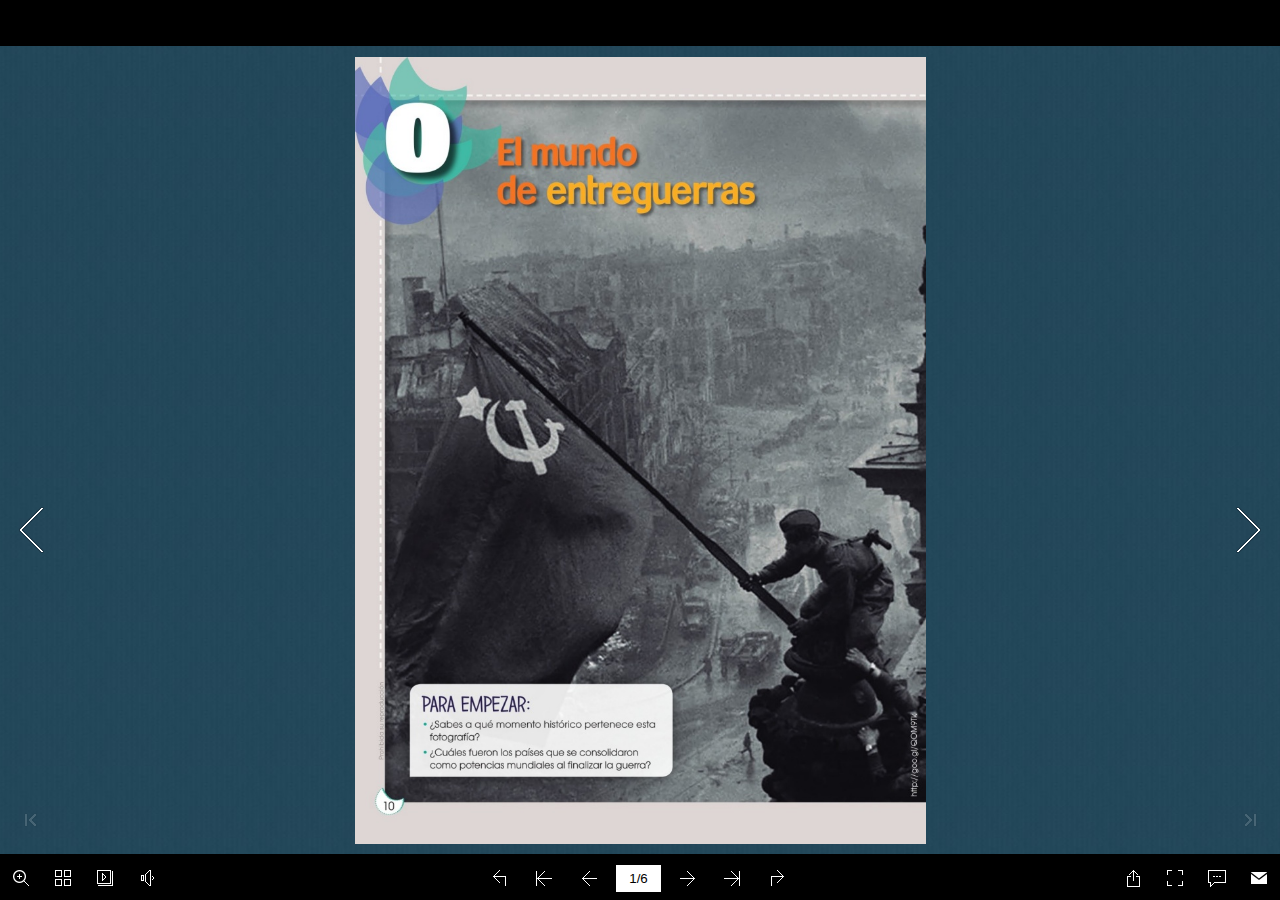
==== commit f3f0d60b: "nueva page" ====
--- a/index.html
+++ b/index.html
@@ -1,73 +1,52 @@
-<!DOCTYPE html>
-<html lang="en" >
+﻿<!DOCTYPE html PUBLIC "-//W3C//DTD XHTML+RDFa 1.0//EN" "http://www.w3.org/MarkUp/DTD/xhtml-rdfa-1.dtd">
+<html xmlns="http://www.w3.org/1999/xhtml" 
+    version="XHTML+RDFa 1.0"
+    xmlns:og="http://ogp.me/ns#"
+    xml:lang="en">
 <head>
-<title>E-book</title>
-<meta charset="utf-8">
-<meta http-equiv="X-UA-Compatible" content="IE=edge">
-<meta name="viewport" content="width=device-width, initial-scale=1">
-<meta name="mobile-web-app-capable" content="yes">
+<meta http-equiv="X-UA-Compatible" content="IE=edge" />
+<meta http-equiv="Content-Type" content="text/html; charset=utf-8" />
+<meta name="viewport" content="width=device-width, initial-scale=1.0, minimum-scale=1.0, maximum-scale=1.0, user-scalable=no" />
 <meta name="apple-mobile-web-app-capable" content="yes" />
-<meta name="apple-mobile-web-app-title" content="E-book" />
-<meta name="generator" content="VisualNEO Web (19.9.16)" />
-<meta name="date" content="2023-10-24 09:01" />
-<meta name="copyright" content="Copyright 2023 Gerardo" />
-<link rel="stylesheet" href="css/bootstrap.min.css">
-<link rel="stylesheet" href="css/bootstrap-theme.min.css">
-<link rel="stylesheet" href="css/nzAnimate.min.css">
-<link rel="stylesheet" href="css/neoapp-ui.min.css">
-<link rel="stylesheet" href="css/style.css">
-</head>
-<body id="ng-app" ng-app="NeoApp" ng-cloak>
-<div ng-controller="NeoApp_CoreCtrl" ng-view ng-cloak id="ng-view" class="app-viewport[NAB._pageEffect]"></div>
-<script type="text/ng-template" id="index">
-<div id="index">
-<img id="Image2" alt="" ng-src="img/rm222batch2-kul-27.jpg" class="[NAB.Image2_effect]" ng-style="NAB.Image2_style" ng-hide="NAB.Image2_hidden" ng-disabled="NAB.Image2_disabled">
-<img id="Image11" alt="" ng-src="img/Fondo Book.png" class="[NAB.Image11_effect]" ng-style="NAB.Image11_style" ng-hide="NAB.Image11_hidden" ng-disabled="NAB.Image11_disabled">
-<img id="Image12" alt="" ng-src="img/bookPortada1.jpg" class="[NAB.Image12_effect]" ng-style="NAB.Image12_style" ng-hide="NAB.Image12_hidden" ng-disabled="NAB.Image12_disabled" ng-click="Image12_click()">
-</div>
+<meta name="monitor-signature" content="monitor:player:html5" />
+<meta name="apple-mobile-web-app-status-bar-style" content="black" />
+ 
+<meta name="Keywords" content="" />
+<meta name="Description" content="Unidad 2" />
+<meta name="Generator" content="Flip PDF Corporate Edition 2.4.9.33 at http://www.flipbuilder.com" />
+<link rel="image_src" href="shot.png" />
+ <link rel="shortcut icon" href="files/thumb/1.jpg" />
+<link rel="apple-touch-icon" href="files/thumb/1.jpg" />
+
+<meta property="og:image" content="shot.png" />
+<meta property="og:title" content="Unidad 2"/> 
+<meta property="og:description" content="Unidad 2" />
+<title>Unidad 2</title>
+
+<link rel="stylesheet" type="text/css" href="mobile/style/style.css" />
+<link rel="stylesheet" type="text/css" href="mobile/style/player.css" />
+<link rel="stylesheet" type="text/css" href="mobile/style/phoneTemplate.css" />
+<link rel="stylesheet" type="text/css" href="mobile/style/template.css" />
+<script type="text/javascript" src="mobile/javascript/jquery-3.5.1.min.js"></script>
+
+<script type="text/javascript" src="mobile/javascript/config.js"></script>
+
+
+<script type="text/javascript">
+
+		
+	var sendvisitinfo = function(type,page){};
+	
 </script>
-<script type="text/ng-template" id="Page-1">
-<div id="Page-1">
-<img id="Image2" alt="" ng-src="img/rm222batch2-kul-27.jpg" class="[NAB.Image2_effect]" ng-style="NAB.Image2_style" ng-hide="NAB.Image2_hidden" ng-disabled="NAB.Image2_disabled">
-<img id="Image5" alt="" ng-src="img/Fondo Book.png" class="[NAB.Image5_effect]" ng-style="NAB.Image5_style" ng-hide="NAB.Image5_hidden" ng-disabled="NAB.Image5_disabled">
-<img id="Image7" alt="" ng-src="img/b-adelante-01.png" class="[NAB.Image7_effect]" ng-style="NAB.Image7_style" ng-hide="NAB.Image7_hidden" ng-disabled="NAB.Image7_disabled" ng-click="Image7_click()">
-<img id="Image8" alt="" ng-src="img/b-atras-01.png" class="[NAB.Image8_effect]" ng-style="NAB.Image8_style" ng-hide="NAB.Image8_hidden" ng-disabled="NAB.Image8_disabled" ng-click="Image8_click()">
-<img id="Image9" alt="" ng-src="img/Fin.png" class="[NAB.Image9_effect]" ng-style="NAB.Image9_style" ng-hide="NAB.Image9_hidden" ng-disabled="NAB.Image9_disabled" ng-click="Image9_click()">
-<img id="Image10" alt="" ng-src="img/Inicio.png" class="[NAB.Image10_effect]" ng-style="NAB.Image10_style" ng-hide="NAB.Image10_hidden" ng-disabled="NAB.Image10_disabled" ng-click="Image10_click()">
-<img id="Image16" alt="" ng-src="img/HISTORIA-1-BGU_017.jpg" class="[NAB.Image16_effect]" ng-style="NAB.Image16_style" ng-hide="NAB.Image16_hidden" ng-disabled="NAB.Image16_disabled">
-<img id="Image1" alt="" ng-src="img/Logo 01_logo 2.png" class="[NAB.Image1_effect]" ng-style="NAB.Image1_style" ng-hide="NAB.Image1_hidden" ng-disabled="NAB.Image1_disabled">
-<img id="Image17" alt="" ng-src="img/HISTORIA-1-BGU_014.jpg" class="[NAB.Image17_effect]" ng-style="NAB.Image17_style" ng-hide="NAB.Image17_hidden" ng-disabled="NAB.Image17_disabled">
-<img id="Image20" alt="" ng-src="img/parlante_icono.png" class="[NAB.Image20_effect]" ng-style="NAB.Image20_style" ng-hide="NAB.Image20_hidden" ng-disabled="NAB.Image20_disabled" ng-click="Image20_click()">
-<img id="Image21" alt="" ng-src="img/parlante_stop_icono.png" class="[NAB.Image21_effect]" ng-style="NAB.Image21_style" ng-hide="NAB.Image21_hidden" ng-disabled="NAB.Image21_disabled" ng-click="Image21_click()">
-</div>
-</script>
-<script type="text/ng-template" id="Page-2">
-<div id="Page-2">
-<img id="Image2" alt="" ng-src="img/rm222batch2-kul-27.jpg" class="[NAB.Image2_effect]" ng-style="NAB.Image2_style" ng-hide="NAB.Image2_hidden" ng-disabled="NAB.Image2_disabled">
-<img id="Image3" alt="" ng-src="img/Fondo Book.png" class="[NAB.Image3_effect]" ng-style="NAB.Image3_style" ng-hide="NAB.Image3_hidden" ng-disabled="NAB.Image3_disabled">
-<img id="Image4" alt="" ng-src="img/b-adelante-01.png" class="[NAB.Image4_effect]" ng-style="NAB.Image4_style" ng-hide="NAB.Image4_hidden" ng-disabled="NAB.Image4_disabled" ng-click="Image4_click()">
-<img id="Image6" alt="" ng-src="img/b-atras-01.png" class="[NAB.Image6_effect]" ng-style="NAB.Image6_style" ng-hide="NAB.Image6_hidden" ng-disabled="NAB.Image6_disabled" ng-click="Image6_click()">
-<img id="Image13" alt="" ng-src="img/Fin.png" class="[NAB.Image13_effect]" ng-style="NAB.Image13_style" ng-hide="NAB.Image13_hidden" ng-disabled="NAB.Image13_disabled" ng-click="Image13_click()">
-<img id="Image14" alt="" ng-src="img/Inicio.png" class="[NAB.Image14_effect]" ng-style="NAB.Image14_style" ng-hide="NAB.Image14_hidden" ng-disabled="NAB.Image14_disabled" ng-click="Image14_click()">
-<img id="Image15" alt="" ng-src="img/HISTORIA-1-BGU_016.jpg" class="[NAB.Image15_effect]" ng-style="NAB.Image15_style" ng-hide="NAB.Image15_hidden" ng-disabled="NAB.Image15_disabled">
-<img id="Image18" alt="" ng-src="img/Logo 01_logo 2.png" class="[NAB.Image18_effect]" ng-style="NAB.Image18_style" ng-hide="NAB.Image18_hidden" ng-disabled="NAB.Image18_disabled">
-<img id="Image19" alt="" ng-src="img/HISTORIA-1-BGU_018.jpg" class="[NAB.Image19_effect]" ng-style="NAB.Image19_style" ng-hide="NAB.Image19_hidden" ng-disabled="NAB.Image19_disabled">
-</div>
-</script>
-<script type="text/ng-template" id="NewDialog">
-<div id="DialogContainer1" class="modal-dialog modal-sm"><div class="modal-content" style="height:100%">
-</div></div>
-</script>
-<script src="js/jquery.min.js"></script>
-<script src="js/angular.min.js"></script>
-<script src="js/angular-touch.min.js"></script>
-<script src="js/angular-route.min.js"></script>
-<script src="js/angular-animate.min.js"></script>
-<script src="js/angular-sanitize.min.js"></script>
-<script src="js/bootstrap.min.js"></script>
-<script src="js/neoapp.min.js"></script>
-<script src="js/neoapp-ui.min.js"></script>
-<script src="phonegap.js"></script>
-<script src="js/main.js"></script>
+</head>	
+<body>
+	<script type="text/javascript" src="mobile/javascript/search_config.js"></script><script type="text/javascript" src="mobile/javascript/bookmark_config.js"></script>
+<script type="text/javascript" src="mobile/javascript/LoadingJS.js"></script>
+
+<script type="text/javascript" src="mobile/javascript/main.js"></script>
+
+
+<script type="text/javascript"></script>
+<noscript><div><hr/><ul><li><a href="files/basic-html/index.html">Pages</a></li></ul><hr style="width:80%"/></div></noscript>
 </body>
 </html>
--- a/mobile/style/style.css
+++ b/mobile/style/style.css
@@ -0,0 +1,6830 @@
+﻿/* CSS Document */
+* {
+  -webkit-box-sizing: content-box;
+  -moz-box-sizing: content-box;
+  box-sizing: content-box;
+}
+*:before, *:after {
+  -webkit-box-sizing: content-box;
+  -moz-box-sizing: content-box;
+  box-sizing: content-box;
+}
+select{
+  -webkit-box-sizing: border-box;
+  -moz-box-sizing: border-box;
+  box-sizing: border-box;
+}
+
+.version{version:2020051801;}
+html{width:100%;height:100%;left:0;top:0;margin:0;padding:0;position:fixed;}
+body{position:fixed;overflow:hidden!important;width:100%;height:100%;margin:0;padding:0!important;-ms-transform:translate(0);border:0;left:0;top:0;-webkit-user-select:none;-moz-user-select:none;-ms-user-select:none;user-select:none;}
+.tmpContainer{position:fixed;width:100%;height:100%;bottom: 0;top:0;left:0;display:block;z-index:-1;}
+.bookContainer{position:absolute;width:100%;height:100%;z-index:2;top:0;left:0;display:block;overflow:hidden;}
+/*//book object*/
+img{-webkit-user-drag:none;}
+p{margin:0;padding:0;}
+input{outline:none;}
+textarea{outline:none;}
+ul,ol,li{list-style-type: none;margin:0;padding: 0px;}
+h1, h1, h2, h3, h4, h5, h6{font-weight:normal;}
+i,u{font-style:normal;text-decoration:none;}
+.book{
+	position : absolute;
+	z-index : 2;
+	cursor : default;
+}
+
+.mask {
+	 cursor : default;
+     position : absolute;
+     right:50%;
+     left:auto;
+     transform-origin : 100% 50%;
+     -webkit-transform-origin : 100% 50%;
+	 -moz-transform-origin : 100% 50%;
+	 -ms-transform-origin : 100% 50%;
+     overflow:hidden;
+
+     -webkit-backface-visibility : hidden;
+     -moz-backface-visibility : hidden;
+     -ms-backface-visibility : hidden;
+     backface-visibility : hidden;
+
+     -webkit-transform : translate3d(0,0,0) rotate(0);
+	-moz-transform : translate3d(0,0,0) rotate(0);
+	-ms-transform : translate3d(0,0,0) rotate(0);
+	-o-transform : translate3d(0,0,0) rotate(0);
+	transform : translate3d(0,0,0) rotate(0);
+}
+.single-book-mask {
+	 cursor : default;
+     position : absolute;
+     right:100%;
+     left:auto;
+     transform-origin : 100% 50%;
+     -webkit-transform-origin : 100% 50%;
+	 -moz-transform-origin : 100% 50%;
+	 -ms-transform-origin : 100% 50%;
+     overflow:hidden;
+
+     -webkit-backface-visibility : hidden;
+     -moz-backface-visibility : hidden;
+     -ms-backface-visibility : hidden;
+     backface-visibility : hidden;
+
+     -webkit-transform : translate3d(0,0,0) rotate(0);
+	-moz-transform : translate3d(0,0,0) rotate(0);
+	-ms-transform : translate3d(0,0,0) rotate(0);
+	-o-transform : translate3d(0,0,0) rotate(0);
+	transform : translate3d(0,0,0) rotate(0);
+}
+.single-book-right-mask {
+	 cursor : default;
+     position : absolute;
+     right:0;
+     left:auto;
+     transform-origin : 100% 50%;
+     -webkit-transform-origin : 100% 50%;
+	 -moz-transform-origin : 100% 50%;
+	 -ms-transform-origin : 100% 50%;
+     overflow:hidden;
+
+     -webkit-backface-visibility : hidden;
+     -moz-backface-visibility : hidden;
+     -ms-backface-visibility : hidden;
+     backface-visibility : hidden;
+      -webkit-transform : translate3d(0,0,0) rotate(0);
+	-moz-transform : translate3d(0,0,0) rotate(0);
+	-ms-transform : translate3d(0,0,0) rotate(0);
+	-o-transform : translate3d(0,0,0) rotate(0);
+	transform : translate3d(0,0,0) rotate(0);
+}
+.right-single-mask-side{
+	cursor : default;
+	position:absolute;
+	left:0;
+	overflow:hidden;
+	background-repeat:no-repeat;
+	background-position:center;
+	 -webkit-transform : translate3d(0,0,0) rotate(0);
+	-moz-transform : translate3d(0,0,0) rotate(0);
+	-ms-transform : translate3d(0,0,0) rotate(0);
+	-o-transform : translate3d(0,0,0) rotate(0);
+	transform : translate3d(0,0,0) rotate(0);
+}
+.left-single-mask-side{
+	cursor : default;
+	position:absolute;
+	right:0;
+	overflow:hidden;
+	background-repeat:no-repeat;
+	background-position:center;
+
+	-webkit-transform : translate3d(0,0,0) rotate(0);
+	-moz-transform : translate3d(0,0,0) rotate(0);
+	-ms-transform : translate3d(0,0,0) rotate(0);
+	-o-transform : translate3d(0,0,0) rotate(0);
+	transform : translate3d(0,0,0) rotate(0);
+}
+.right-mask-side{
+	cursor : default;
+	position:absolute;
+	left:50%;
+	overflow:hidden;
+	background-repeat:no-repeat;
+	background-position:center;
+
+	-webkit-transform : translate3d(0,0,0) rotate(0);
+	-moz-transform : translate3d(0,0,0) rotate(0);
+	-ms-transform : translate3d(0,0,0) rotate(0);
+	-o-transform : translate3d(0,0,0) rotate(0);
+	transform : translate3d(0,0,0) rotate(0);
+}
+.left-mask-side{
+	cursor : default;
+	position:absolute;
+	right:50%;
+	overflow:hidden;
+	background-repeat:no-repeat;
+	background-position:center;
+
+	-webkit-transform : translate3d(0,0,0) rotate(0);
+	-moz-transform : translate3d(0,0,0) rotate(0);
+	-ms-transform : translate3d(0,0,0) rotate(0);
+	-o-transform : translate3d(0,0,0) rotate(0);
+	transform : translate3d(0,0,0) rotate(0);
+}
+.right-flip-side{
+	cursor : default;
+	position:absolute;
+	right:0;
+	overflow:hidden;
+	background-repeat:no-repeat;
+	background-position:center;
+	-webkit-transform : translate3d(0,0,0) rotate(0);
+	-moz-transform : translate3d(0,0,0) rotate(0);
+	-ms-transform : translate3d(0,0,0) rotate(0);
+	-o-transform : translate3d(0,0,0) rotate(0);
+	transform : translate3d(0,0,0) rotate(0);
+}
+.right-side{
+	cursor : default;
+	position:absolute;
+	right:0;
+	overflow:hidden;
+	background-repeat:no-repeat;
+	background-position:center;
+	-webkit-transform : translate3d(0,0,0) rotate(0);
+	-moz-transform : translate3d(0,0,0) rotate(0);
+	-ms-transform : translate3d(0,0,0) rotate(0);
+	-o-transform : translate3d(0,0,0) rotate(0);
+	transform : translate3d(0,0,0) rotate(0);
+}
+.left-side{
+	cursor : default;
+	position:absolute;
+	left:0;
+	overflow:hidden;
+	background-repeat:no-repeat;
+	background-position:center;
+
+	-webkit-transform : translate3d(0,0,0) rotate(0);
+	-moz-transform : translate3d(0,0,0) rotate(0);
+	-ms-transform : translate3d(0,0,0) rotate(0);
+	-o-transform : translate3d(0,0,0) rotate(0);
+	transform : translate3d(0,0,0) rotate(0);
+}
+.double.left-side{
+	left:auto;
+	right:50%;
+}
+.double.right-side{
+	right:auto;
+	left:50%;
+}
+.right-mask-side .right-side{
+	left:0;
+}
+.left-mask-side .left-side{
+	right:0;
+	left:auto;
+}
+.right-single-mask-side .right-side{
+	left:0;
+}
+.left-single-mask-side .left-side{
+	right:0;
+	left:auto;
+}
+
+.center-side{
+	cursor : default;
+	position:absolute;
+	top:0;
+	bottom:0;
+	left:0;
+	right:0;
+	margin:auto;
+	overflow:hidden;
+	background-repeat:no-repeat;
+	background-position:center;
+
+	-webkit-transform : translate3d(0,0,0) rotate(0);
+	-moz-transform : translate3d(0,0,0) rotate(0);
+	-ms-transform : translate3d(0,0,0) rotate(0);
+	-o-transform : translate3d(0,0,0) rotate(0);
+	transform : translate3d(0,0,0) rotate(0);
+}
+
+.flip-side{
+	cursor : default;
+	position:absolute;
+	left:100%;
+	overflow:hidden;
+	background-repeat:no-repeat;
+	background-position:center;
+
+	-webkit-transform : translate3d(0,0,0) rotate(0);
+	-moz-transform : translate3d(0,0,0) rotate(0);
+	-ms-transform : translate3d(0,0,0) rotate(0);
+	-o-transform : translate3d(0,0,0) rotate(0);
+	transform : translate3d(0,0,0) rotate(0);
+}
+
+.flip-vertical-side{
+	cursor : default;
+	position:absolute;
+	/*background-color:white;*/
+	top:100%;
+	overflow:hidden;
+	background-repeat:no-repeat;
+	background-position:center;
+
+	-webkit-transform : translate3d(0,0,0) rotate(0);
+	-moz-transform : translate3d(0,0,0) rotate(0);
+	-ms-transform : translate3d(0,0,0) rotate(0);
+	-o-transform : translate3d(0,0,0) rotate(0);
+	transform : translate3d(0,0,0) rotate(0);
+}
+
+.flip-hard-left-side{
+	cursor : default;
+	position:absolute;
+	background-color:white;
+	/*overflow:hidden;*/
+	left:auto;
+	right:auto;
+	background-repeat:no-repeat;
+	background-position:center;
+	-webkit-perspective-origin : right center;
+	-moz-perspective-origin : right center;
+	-ms-perspective-origin : right center;
+	perspective-origin : right center;
+	-webkit-transform-style : preserve-3d;
+	-moz-transform-style : preserve-3d;
+	-ms-transform-style : preserve-3d;
+	transform-style : preserve-3d;
+	transform-origin : 100% 50%;
+	-webkit-transform-origin : 100% 50%;
+	-moz-transform-origin : 100% 50%;
+	-ms-transform-origin : 100% 50%;
+
+	-webkit-transform : translate3d(0,0,0) rotate(0);
+	-moz-transform : translate3d(0,0,0) rotate(0);
+	-ms-transform : translate3d(0,0,0) rotate(0);
+	-o-transform : translate3d(0,0,0) rotate(0);
+	transform : translate3d(0,0,0) rotate(0);
+}
+
+.flip-hard-right-side{
+	cursor : default;
+	position:absolute;
+	background-color:white;
+	/*overflow:hidden;*/
+	right:0px;
+	left:auto;
+	background-repeat:no-repeat;
+	background-position:center;
+	-webkit-perspective-origin : left center;
+	-moz-perspective-origin : left center;
+	-ms-perspective-origin : left center;
+	perspective-origin : left center;
+	-webkit-transform-style : preserve-3d;
+	-moz-transform-style : preserve-3d;
+	-ms-transform-style : preserve-3d;
+	transform-style : preserve-3d;
+	transform-origin : 0% 50%;
+	-webkit-transform-origin : 0% 50%;
+	-moz-transform-origin : 0% 50%;
+	-ms-transform-origin : 0% 50%;
+
+	-webkit-transform : translate3d(0,0,0) rotate(0);
+	-moz-transform : translate3d(0,0,0) rotate(0);
+	-ms-transform : translate3d(0,0,0) rotate(0);
+	-o-transform : translate3d(0,0,0) rotate(0);
+	transform : translate3d(0,0,0) rotate(0);
+}
+
+.flip-hard-up-side{
+	cursor : default;
+	position:absolute;
+	background-color:white;
+	/*overflow:hidden;*/
+	top:auto;
+	bottom:auto;
+	background-repeat:no-repeat;
+	background-position:center;
+	-webkit-perspective-origin : bottom center;
+	-moz-perspective-origin : bottom center;
+	-ms-perspective-origin : bottom center;
+	perspective-origin : bottom center;
+	-webkit-transform-style : preserve-3d;
+	-moz-transform-style : preserve-3d;
+	-ms-transform-style : preserve-3d;
+	transform-style : preserve-3d;
+	transform-origin : 50% 100%;
+	-webkit-transform-origin : 50% 100%;
+	-moz-transform-origin : 50% 100%;
+	-ms-transform-origin : 50% 100%;
+
+	-webkit-transform : translate3d(0,0,0) rotate(0);
+	-moz-transform : translate3d(0,0,0) rotate(0);
+	-ms-transform : translate3d(0,0,0) rotate(0);
+	-o-transform : translate3d(0,0,0) rotate(0);
+	transform : translate3d(0,0,0) rotate(0);
+}
+
+.flip-hard-down-side{
+	cursor : default;
+	position:absolute;
+	background-color:white;
+	/*overflow:hidden;*/
+	bottom:0px;
+	top:auto;
+	background-repeat:no-repeat;
+	background-position:center;
+	-webkit-perspective-origin : top center;
+	-moz-perspective-origin : top center;
+	-ms-perspective-origin : top center;
+	perspective-origin : top center;
+	-webkit-transform-style : preserve-3d;
+	-moz-transform-style : preserve-3d;
+	-ms-transform-style : preserve-3d;
+	transform-style : preserve-3d;
+	transform-origin : 50% 0%;
+	-webkit-transform-origin : 50% 0%;
+	-moz-transform-origin : 50% 0%;
+	-ms-transform-origin : 50% 0%;
+
+	-webkit-transform : translate3d(0,0,0) rotate(0);
+	-moz-transform : translate3d(0,0,0) rotate(0);
+	-ms-transform : translate3d(0,0,0) rotate(0);
+	-o-transform : translate3d(0,0,0) rotate(0);
+	transform : translate3d(0,0,0) rotate(0);
+}
+
+.flip-thick{
+	height : 100%;
+	width:6px;
+	overflow : hidden;
+	visibility : hidden;
+	z-index : 20;
+	position : absolute;
+	left:-6px;
+	background:#dadada;
+	box-shadow: 0px 0px 2px #666666 inset;
+}
+
+.flip-vertical-thick{
+	width : 100%;
+	height:6px;
+	overflow : hidden;
+	visibility : hidden;
+	z-index : 20;
+	position : absolute;
+	top:-6px;
+	background:#dadada;
+	box-shadow: 0px 0px 2px #666666 inset;
+}
+
+.flip-hard-left-side .flip-thick{
+	left:-6px;
+	transform-origin : 100% 50%;
+    -webkit-transform-origin : 100% 50%;
+	-moz-transform-origin : 100% 50%;
+	-ms-transform-origin : 100% 50%;
+}
+.flip-hard-right-side .flip-thick{
+	left:100%;
+	transform-origin : 0% 50%;
+    -webkit-transform-origin : 0% 50%;
+	-moz-transform-origin : 0% 50%;
+	-ms-transform-origin : 0% 50%;
+}
+.flip-hard-up-side .flip-vertical-thick{
+	top:-6px;
+	transform-origin : 50% 100%;
+    -webkit-transform-origin : 50% 100%;
+	-moz-transform-origin : 50% 100%;
+	-ms-transform-origin : 50% 100%;
+}
+.flip-hard-down-side .flip-vertical-thick{
+	top:100%;
+	transform-origin : 50% 0%;
+    -webkit-transform-origin : 50% 0%;
+	-moz-transform-origin : 50% 0%;
+	-ms-transform-origin : 50% 0%;
+}
+
+.vertical-mask {
+	 cursor : default;
+     position : absolute;
+     bottom:50%;
+     top:auto;
+     /*background:blue;*/
+     /*opacity:0.5;*/
+     transform-origin : 50% 100%;
+     -webkit-transform-origin : 50% 100%;
+	 -moz-transform-origin : 50% 100%;
+	 -ms-transform-origin : 50% 100%;
+	 /*border:2px solid #ff0000;*/
+     overflow:hidden;
+
+     -webkit-backface-visibility : hidden;
+     -moz-backface-visibility : hidden;
+     -ms-backface-visibility : hidden;
+     backface-visibility : hidden;
+
+     -webkit-transform : translate3d(0,0,0) rotate(0);
+	-moz-transform : translate3d(0,0,0) rotate(0);
+	-ms-transform : translate3d(0,0,0) rotate(0);
+	-o-transform : translate3d(0,0,0) rotate(0);
+	transform : translate3d(0,0,0) rotate(0);
+}
+.single-book-vertical-mask {
+	 cursor : default;
+     position : absolute;
+     bottom:100%;
+     top:auto;
+     /*background:blue;*/
+     /*opacity:0.5;*/
+     transform-origin : 50% 100%;
+     -webkit-transform-origin : 50% 100%;
+	 -moz-transform-origin : 50% 100%;
+	 -ms-transform-origin : 50% 100%;
+	 /*border:2px solid #ff0000;*/
+     overflow:hidden;
+
+     -webkit-backface-visibility : hidden;
+     -moz-backface-visibility : hidden;
+     -ms-backface-visibility : hidden;
+     backface-visibility : hidden;
+
+     -webkit-transform : translate3d(0,0,0) rotate(0);
+	-moz-transform : translate3d(0,0,0) rotate(0);
+	-ms-transform : translate3d(0,0,0) rotate(0);
+	-o-transform : translate3d(0,0,0) rotate(0);
+	transform : translate3d(0,0,0) rotate(0);
+}
+.single-book-right-vertical-mask {
+	 cursor : default;
+     position : absolute;
+     bottom:0;
+     top:auto;
+     /*background:blue;*/
+     /*opacity:0.5;*/
+     transform-origin : 50% 100%;
+     -webkit-transform-origin : 50% 100%;
+	 -moz-transform-origin : 50% 100%;
+	 -ms-transform-origin : 50% 100%;
+	 /*border:2px solid #ff0000;*/
+     overflow:hidden;
+
+     -webkit-backface-visibility : hidden;
+     -moz-backface-visibility : hidden;
+     -ms-backface-visibility : hidden;
+     backface-visibility : hidden;
+      -webkit-transform : translate3d(0,0,0) rotate(0);
+	-moz-transform : translate3d(0,0,0) rotate(0);
+	-ms-transform : translate3d(0,0,0) rotate(0);
+	-o-transform : translate3d(0,0,0) rotate(0);
+	transform : translate3d(0,0,0) rotate(0);
+}
+.down-single-mask-side{
+	cursor : default;
+	position:absolute;
+	/*background-color:white;*/
+	top:0;
+	overflow:hidden;
+	background-repeat:no-repeat;
+	background-position:center;
+	 -webkit-transform : translate3d(0,0,0) rotate(0);
+	-moz-transform : translate3d(0,0,0) rotate(0);
+	-ms-transform : translate3d(0,0,0) rotate(0);
+	-o-transform : translate3d(0,0,0) rotate(0);
+	transform : translate3d(0,0,0) rotate(0);
+}
+.up-single-mask-side{
+	cursor : default;
+	position:absolute;
+	/*background-color:white;*/
+	bottom:0;
+	overflow:hidden;
+	background-repeat:no-repeat;
+	background-position:center;
+
+	-webkit-transform : translate3d(0,0,0) rotate(0);
+	-moz-transform : translate3d(0,0,0) rotate(0);
+	-ms-transform : translate3d(0,0,0) rotate(0);
+	-o-transform : translate3d(0,0,0) rotate(0);
+	transform : translate3d(0,0,0) rotate(0);
+}
+.down-mask-side{
+	cursor : default;
+	position:absolute;
+	/*background-color:white;*/
+	top:50%;
+	overflow:hidden;
+	background-repeat:no-repeat;
+	background-position:center;
+
+	-webkit-transform : translate3d(0,0,0) rotate(0);
+	-moz-transform : translate3d(0,0,0) rotate(0);
+	-ms-transform : translate3d(0,0,0) rotate(0);
+	-o-transform : translate3d(0,0,0) rotate(0);
+	transform : translate3d(0,0,0) rotate(0);
+}
+.up-mask-side{
+	cursor : default;
+	position:absolute;
+	/*background-color:white;*/
+	bottom:50%;
+	overflow:hidden;
+	background-repeat:no-repeat;
+	background-position:center;
+
+	-webkit-transform : translate3d(0,0,0) rotate(0);
+	-moz-transform : translate3d(0,0,0) rotate(0);
+	-ms-transform : translate3d(0,0,0) rotate(0);
+	-o-transform : translate3d(0,0,0) rotate(0);
+	transform : translate3d(0,0,0) rotate(0);
+}
+.down-flip-side{
+	cursor : default;
+	position:absolute;
+	/*background-color:white;*/
+	bottom:0;
+	overflow:hidden;
+	background-repeat:no-repeat;
+	background-position:center;
+	-webkit-transform : translate3d(0,0,0) rotate(0);
+	-moz-transform : translate3d(0,0,0) rotate(0);
+	-ms-transform : translate3d(0,0,0) rotate(0);
+	-o-transform : translate3d(0,0,0) rotate(0);
+	transform : translate3d(0,0,0) rotate(0);
+}
+.down-side{
+	cursor : default;
+	position:absolute;
+	/*background-color:white;*/
+	bottom:0;
+	overflow:hidden;
+	background-repeat:no-repeat;
+	background-position:center;
+	-webkit-transform : translate3d(0,0,0) rotate(0);
+	-moz-transform : translate3d(0,0,0) rotate(0);
+	-ms-transform : translate3d(0,0,0) rotate(0);
+	-o-transform : translate3d(0,0,0) rotate(0);
+	transform : translate3d(0,0,0) rotate(0);
+}
+.up-side{
+	cursor : default;
+	position:absolute;
+	/*background-color:white;*/
+	top:0;
+	overflow:hidden;
+	background-repeat:no-repeat;
+	background-position:center;
+
+	-webkit-transform : translate3d(0,0,0) rotate(0);
+	-moz-transform : translate3d(0,0,0) rotate(0);
+	-ms-transform : translate3d(0,0,0) rotate(0);
+	-o-transform : translate3d(0,0,0) rotate(0);
+	transform : translate3d(0,0,0) rotate(0);
+}
+.double.up-side{
+	top:auto;
+	bottom:50%;
+}
+.double.down-side{
+	bottom:auto;
+	top:50%;
+}
+.down-mask-side .down-side{
+	top:0;
+}
+.up-mask-side .up-side{
+	bottom:0;
+	top:auto;
+}
+.down-single-mask-side .down-side{
+	top:0;
+}
+.up-single-mask-side .up-side{
+	bottom:0;
+	top:auto;
+}
+
+.side-content{
+	position:absolute;
+	left:0;
+	top:0;
+	width:100%;
+	height:100%;
+}
+
+.attachments-content{
+	width:100%;
+	height:100%;
+	position:absolute;
+	top:0;
+	left:0;
+	z-index:4;
+}
+
+.side-highlight{
+	width:100%;
+	height:100%;
+	position:absolute;
+	left:0;
+	top:0;
+	opacity:0.8;
+	z-index:1;
+}
+
+.thickness{position:absolute;height:100%;perspective:500;-webkit-perspective:500;-moz-perspective:500;-ms-perspective:500;cursor:pointer;}
+.thickness .top_part{position:relative;height:50px;width:100%;}
+.thickness .center_part{position:relative;height:auto;width:100%;}
+.thickness .bottom_part{position:relative;height:50px;width:100%;}
+.thickness .part{background-repeat:no-repeat;}
+.left_thickness .top_part{background:url(icon/thickness_left.png);background-position:right 0;}
+.left_thickness .center_part{background:url(icon/thickness_left.png);background-position:right -50px;}
+.left_thickness .bottom_part{background:url(icon/thickness_left.png);background-position:right bottom;}
+.right_thickness .top_part{background:url(icon/thickness.png);background-position:left 0;}
+.right_thickness .center_part{background:url(icon/thickness.png);background-position:left -50px;}
+.right_thickness .bottom_part{background:url(icon/thickness.png);background-position:left bottom;}
+.left_thickness{
+	-webkit-transform-origin : 100% 0%;
+	-moz-transform-origin : 100% 0%;
+	-ms-transform-origin : 100% 0%;
+	-o-transform-origin : 100% 0%;
+	transform-origin : 100% 0%;
+}
+.right_thickness{
+	-webkit-transform-origin : 0% 0%;
+	-moz-transform-origin : 0% 0%;
+	-ms-transform-origin : 0% 0%;
+	-o-transform-origin : 0% 0%;
+	transform-origin : 0% 0%;
+}
+.thickness .shadow{
+	position:absolute;
+	z-index:-1;
+	transform-style: preserve-3d;
+	-webkit-transform-style: preserve-3d;
+	-moz-transform-style: preserve-3d;
+	-ms-transform-style: preserve-3d;
+	/* background-color: #CCCCCC; */
+	top:0;
+	left:0;
+	width:100%;
+	height:100%;
+}
+.left_thickness .shadow{
+	-webkit-box-shadow : -3px 0px 6px rgba(125, 125, 125, 0.7);
+	-moz-box-shadow : -3px 0px 6px rgba(125, 125, 125, 0.7);
+	-ms-box-shadow : -3px 0px 6px rgba(125, 125, 125, 0.7);
+	box-shadow : -3px 0px 6px rgba(125, 125, 125, 0.7);
+	-webkit-transform-origin : 100% 0%;
+	-moz-transform-origin : 100% 0%;
+	-ms-transform-origin : 100% 0%;
+	-o-transform-origin : 100% 0%;
+	transform-origin : 100% 0%;
+	transform : rotateY(-20deg) scaleX(1) scaleZ(1);
+	-webkit-transform : rotateY(-20deg) scaleX(1) scaleZ(1);
+	-moz-transform : rotateY(-20deg) scaleX(1) scaleZ(1);
+	-ms-transform : rotateY(-20deg) scaleX(1) scaleZ(1);
+	margin-left:1px;
+}
+.right_thickness .shadow{
+	margin-left:-1px;
+	-webkit-box-shadow : 3px 0px 6px rgba(125, 125, 125, 0.7);
+	-moz-box-shadow : 3px 0px 6px rgba(125, 125, 125, 0.7);
+	-ms-box-shadow : 3px 0px 6px rgba(125, 125, 125, 0.7);
+	box-shadow : 3px 0px 6px rgba(125, 125, 125, 0.7);
+	-webkit-transform-origin : 0% 0%;
+	-moz-transform-origin : 0% 0%;
+	-ms-transform-origin : 0% 0%;
+	-o-transform-origin : 0% 0%;
+	transform-origin : 0% 0%;
+	transform : rotateY(20deg) scaleX(1) scaleZ(1);
+	-webkit-transform : rotateY(20deg) scaleX(1) scaleZ(1);
+	-moz-transform : rotateY(20deg) scaleX(1) scaleZ(1);
+	-ms-transform : rotateY(20deg) scaleX(1) scaleZ(1);
+}
+
+.bookShadow {
+	position:absolute;
+	top:0px;
+	-webkit-box-shadow : 0 0 5px rgba(40, 40, 40, 0.7);
+	-moz-box-shadow : 0 0 5px rgba(40, 40, 40, 0.7);
+	-o-box-shadow : 0 0 5px rgba(40, 40, 40, 0.7);
+	-ms-box-shadow : 0 0 5px rgba(40, 40, 40, 0.7);
+	box-shadow : 0 0 5px rgba(40, 40, 40, 0.7);
+}
+.bookShadow-vertical {
+	position:absolute;
+	left:0px;
+	-webkit-box-shadow : 0 0 5px rgba(40, 40, 40, 0.7);
+	-moz-box-shadow : 0 0 5px rgba(40, 40, 40, 0.7);
+	-o-box-shadow : 0 0 5px rgba(40, 40, 40, 0.7);
+	-ms-box-shadow : 0 0 5px rgba(40, 40, 40, 0.7);
+	box-shadow : 0 0 5px rgba(40, 40, 40, 0.7);
+}
+
+@media all and (max-width: 400px){
+    .bookShadow {
+		position:absolute;
+		top:0px;
+		-webkit-box-shadow : 0 0 5px rgba(40, 40, 40, 0.7);
+		-moz-box-shadow : 0 0 5px rgba(40, 40, 40, 0.7);
+		-o-box-shadow : 0 0 5px rgba(40, 40, 40, 0.7);
+		-ms-box-shadow : 0 0 5px rgba(40, 40, 40, 0.7);
+		box-shadow : 0 0 5px rgba(40, 40, 40, 0.7);
+	}
+}
+
+@media all and (max-height:400px) {
+    .bookShadow {
+		position:absolute;
+		top:0px;
+		-webkit-box-shadow : 0 0 5px rgba(40, 40, 40, 0.7);
+		-moz-box-shadow : 0 0 5px rgba(40, 40, 40, 0.7);
+		-o-box-shadow : 0 0 5px rgba(40, 40, 40, 0.7);
+		-ms-box-shadow : 0 0 5px rgba(40, 40, 40, 0.7);
+		box-shadow : 0 0 5px rgba(40, 40, 40, 0.7);
+	}
+}
+
+.singleWidth {
+    width : 50%;
+    height : 100%;
+}
+
+.doubleWidth {
+	width : 100%;
+	height : 100%;
+}
+
+.singleHeight {
+    width : 100%;
+    height : 50%;
+}
+
+.doubleHeight {
+	width : 100%;
+	height : 100%;
+}
+
+.zoomBook {
+  position: absolute;
+}
+
+.zoomPage {
+  position: absolute;
+  top: 0px;
+  left: 0px;
+  width: 800px;
+  height: 600px;
+}
+
+.zoomSide {
+  position: absolute;
+  top: 0px;
+  left: 0px;
+  width: 800px;
+  height: 600px;
+}
+
+.bookStage {
+  top: 0px;
+  left: 0px;
+
+  display: block;
+  overflow: hidden; /**/
+}
+
+.image {
+  width: 640px;
+  height: 920px;
+  top: 1px;
+  left: 1px;
+  /*-webkit-transform-origin:0% 0%;
+  -webkit-transform:scale3d(1,1,1); */
+}
+
+/**content of side (image or swf)*/
+.sideContent {
+  position: absolute;
+
+  -webkit-transform-origin: 0% 0%;
+  -moz-transform-origin: 0% 0%;
+  -ms-transform-origin : 0 % 0 %;
+  -o-transform-origin : 0 % 0 %;
+  background-color : white;
+}
+
+.boxShadow {
+  -webkit-box-shadow : 0 0 3px rgba(40, 40, 40, 0.2);
+  -moz-box-shadow : 0 0 3px rgba(40, 40, 40, 0.2);
+  -ms-box-shadow : 0 0 3px rgba(40, 40, 40, 0.2);
+  box-shadow : 0 0 3px rgba(40, 40, 40, 0.2);
+}
+
+.miniFullscreen {
+	z-index:1000;
+	height:30px;
+	line-height : 30px;
+	background:#333333;
+	border-radius:5px;
+	left : 50%;
+	transform:translate(-50%,0);
+	position : absolute;
+	color : #ffffff;
+	vertical-align : middle;
+	text-align : center;
+	cursor : pointer;
+	font-family : "Tahoma","sans-serif","Arial";
+	font-size:12px;
+	padding : 3px 7px;
+	opacity : 0.5;
+	white-space : nowrap;
+}
+
+.miniFullscreen:hover{
+	opacity:0.7;
+}
+
+/***/
+.sideBackground {
+  position: inherit;
+  top: 0px;
+  left: 0px;
+  width: 320px;
+  height: 460px;
+
+}
+
+.kong {
+  position: absolute;
+  top: 0px;
+  left: 0px;
+  z-index:1;
+}
+
+/**shadow between sides*/
+/*left shadow*/
+.catalogLeftShadow {
+  position: absolute;
+  top: 0px;
+  right: 0px;
+  height: 100%;
+  z-index:5;
+  pointer-events:none;
+  -webkit-transform:translate3d(0,0,0);
+
+  filter: progid:DXImageTransform.Microsoft.Gradient(GradientType=1, EndColorStr='#cc3f3f3f', StartColorStr='#007b7b7b');
+
+  background-image: linear-gradient(right, rgba(60, 60, 60, 0.4) 0%, rgba(50, 50, 50, 0.1) 54%, rgba(200, 200, 200, 0) 100%);
+  background-image: -o-linear-gradient(right, rgba(60, 60, 60, 0.4) 0%, rgba(50, 50, 50, 0.1) 54%, rgba(200, 200, 200, 0) 100%);
+  background-image: -moz-linear-gradient(right, rgba(60, 60, 60, 0.4) 0%, rgba(50, 50, 50, 0.1) 54%, rgba(200, 200, 200, 0) 100%);
+  background-image: -webkit-linear-gradient(right, rgba(60, 60, 60, 0.4) 0%, rgba(50, 50, 50, 0.1) 54%, rgba(200, 200, 200, 0) 100%);
+  background-image: -ms-linear-gradient(right, rgba(60, 60, 60, 0.4) 0%, rgba(50, 50, 50, 0.1) 54%, rgba(200, 200, 200, 0) 100%);
+
+  /*background-image: -webkit-gradient(linear, right top, left top, color-stop(0, rgba(60, 60, 60, 0.3)), color-stop(0.23, rgba(250, 250, 250, 0.05)), color-stop(0.28, rgba(255, 255, 255, 0.05)), color-stop(0.34, rgba(250, 250, 250, 0.05)), color-stop(0.54, rgba(50, 50, 50, 0.1)), color-stop(1, rgba(200, 200, 200, 0)));*/
+
+}
+
+.catalogRightShadow {
+  position: absolute;
+  top: 0px;
+  left: 0px;
+  height: 100%;
+  z-index:5;
+  pointer-events:none;
+  -webkit-transform:translate3d(0,0,0);
+
+  background-image: linear-gradient(left, rgba(53, 53, 53, 0.5) 0%, rgba(53, 53, 53, 0.2) 40%,rgba(53, 53, 53, 0.1) 60%, rgba(200, 200, 200, 0) 100%);
+  background-image: -webkit-linear-gradient(left, rgba(53, 53, 53, 0.5) 0%, rgba(53, 53, 53, 0.2) 40%,rgba(53, 53, 53, 0.1) 60%, rgba(200, 200, 200, 0) 100%);
+  background-image: -moz-linear-gradient(left, rgba(53, 53, 53, 0.5) 0%, rgba(53, 53, 53, 0.2) 40%,rgba(53, 53, 53, 0.1) 60%, rgba(200, 200, 200, 0) 100%);
+  background-image: -o-linear-gradient(left, rgba(53, 53, 53, 0.5) 0%, rgba(53, 53, 53, 0.2) 40%,rgba(53, 53, 53, 0.1) 60%, rgba(200, 200, 200, 0) 100%);
+  background-image: -ms-linear-gradient(left, rgba(53, 53, 53, 0.5) 0%, rgba(53, 53, 53, 0.2) 40%,rgba(53, 53, 53, 0.1) 60%, rgba(200, 200, 200, 0) 100%);
+
+  filter: progid:DXImageTransform.Microsoft.Gradient(GradientType=1, EndColorStr='#00C8C8C8', StartColorStr='#CC5D5D5D');
+
+}
+
+.catalogUpShadow {
+  position: absolute;
+  left: 0px;
+  bottom: 0px;
+  width: 100%;
+  z-index:5;
+  pointer-events:none;
+  -webkit-transform:translate3d(0,0,0);
+
+  filter: progid:DXImageTransform.Microsoft.Gradient(GradientType=0, EndColorStr='#cc3f3f3f', StartColorStr='#007b7b7b');
+
+  background-image: linear-gradient(bottom, rgba(60, 60, 60, 0.4) 0%, rgba(50, 50, 50, 0.1) 54%, rgba(200, 200, 200, 0) 100%);
+  background-image: -o-linear-gradient(bottom, rgba(60, 60, 60, 0.4) 0%, rgba(50, 50, 50, 0.1) 54%, rgba(200, 200, 200, 0) 100%);
+  background-image: -moz-linear-gradient(bottom, rgba(60, 60, 60, 0.4) 0%, rgba(50, 50, 50, 0.1) 54%, rgba(200, 200, 200, 0) 100%);
+  background-image: -webkit-linear-gradient(bottom, rgba(60, 60, 60, 0.4) 0%, rgba(50, 50, 50, 0.1) 54%, rgba(200, 200, 200, 0) 100%);
+  background-image: -ms-linear-gradient(bottom, rgba(60, 60, 60, 0.4) 0%, rgba(50, 50, 50, 0.1) 54%, rgba(200, 200, 200, 0) 100%);
+
+  /*background-image: -webkit-gradient(linear, right top, left top, color-stop(0, rgba(60, 60, 60, 0.3)), color-stop(0.23, rgba(250, 250, 250, 0.05)), color-stop(0.28, rgba(255, 255, 255, 0.05)), color-stop(0.34, rgba(250, 250, 250, 0.05)), color-stop(0.54, rgba(50, 50, 50, 0.1)), color-stop(1, rgba(200, 200, 200, 0)));*/
+
+}
+
+.catalogDownShadow {
+  position: absolute;
+  left: 0px;
+  top: 0px;
+  width: 100%;
+  z-index:5;
+  pointer-events:none;
+  -webkit-transform:translate3d(0,0,0);
+
+  background-image: linear-gradient(top, rgba(53, 53, 53, 0.5) 0%, rgba(53, 53, 53, 0.2) 40%,rgba(53, 53, 53, 0.1) 60%, rgba(200, 200, 200, 0) 100%);
+  background-image: -webkit-linear-gradient(top, rgba(53, 53, 53, 0.5) 0%, rgba(53, 53, 53, 0.2) 40%,rgba(53, 53, 53, 0.1) 60%, rgba(200, 200, 200, 0) 100%);
+  background-image: -moz-linear-gradient(top, rgba(53, 53, 53, 0.5) 0%, rgba(53, 53, 53, 0.2) 40%,rgba(53, 53, 53, 0.1) 60%, rgba(200, 200, 200, 0) 100%);
+  background-image: -o-linear-gradient(top, rgba(53, 53, 53, 0.5) 0%, rgba(53, 53, 53, 0.2) 40%,rgba(53, 53, 53, 0.1) 60%, rgba(200, 200, 200, 0) 100%);
+  background-image: -ms-linear-gradient(top, rgba(53, 53, 53, 0.5) 0%, rgba(53, 53, 53, 0.2) 40%,rgba(53, 53, 53, 0.1) 60%, rgba(200, 200, 200, 0) 100%);
+
+  filter: progid:DXImageTransform.Microsoft.Gradient(GradientType=0, EndColorStr='#00C8C8C8', StartColorStr='#CC5D5D5D');
+
+}
+
+/*catalog guid toolbar*/
+.catalog_simple_bar{
+	position:absolute;
+	height:38px;
+	top:5px;
+	left:0;
+	right:0;
+	margin:auto;
+	border-radius : 3px;
+	z-index : 1000;
+	background : #f6f6f6;
+	-webkit-box-shadow:0 0 5px rgba(40, 40, 40, 0.5);
+	-moz-box-shadow:0 0 5px rgba(40, 40, 40, 0.5);
+	-o-box-shadow:0 0 5px rgba(40, 40, 40, 0.5);
+	-ms-box-shadow:0 0 5px rgba(40, 40, 40, 0.5);
+	box-shadow:0 0 5px rgba(40, 40, 40, 0.5);
+}
+.catalog_simple_bar .button:hover{opacity:0.8;}
+.catalog_simple_bar .button{position:absolute;cursor:pointer;top:0;width:38px;height:38px;}
+.catalog_simple_bar .button div {margin-left: 1px;margin-top:1px;width:35px;height:35px;}
+.catalog_simple_bar .page_num{position:absolute;font-size:16px;color:#bababa;height:38px;line-height:38px;vertical-align:middle;text-align:center;font-family:arial,tahoma,sans-serif;}
+.catalog_logo{position:absolute;cursor:pointer;z-index:95;}
+/*catalog guid toolbar css end*/
+
+.leftCoverShadow {
+  position: absolute;
+  top: 0px;
+  right: 0px;
+  height: 100%;
+  width:4px
+
+  background-image: linear-gradient(left, rgba(200,200,200,0), rgba(200,200,200,1));
+  background-image: -webkit-gradient(linear, 0% 0%, 100% 0%, from(rgba(200, 200, 200, 0)), to(rgba(200,200,200,1)));
+  background-image: -moz-linear-gradient(left, rgba(200,200,200,0), rgba(200,200,200,1));
+  background-image: -o-linear-gradient(left, rgba(200,200,200,0), rgba(200,200,200,1));
+  background-image: -ms-linear-gradient(left, rgba(200,200,200,0), rgba(200,200,200,1));
+
+  filter: progid:DXImageTransform.Microsoft.Gradient(GradientType=1, StartColorStr='#CC5D5D5D', EndColorStr='#00C8C8C8');
+
+}
+
+.rightCoverShadow {
+  position: absolute;
+  top: 0px;
+  left: 0px;
+  height: 100%;
+  width : 4px;
+
+  background-image: linear-gradient(left, rgba(200,200,200,1), rgba(200,200,200,0));
+  background-image: -webkit-gradient(linear, 0% 0%, 100% 0%, from(rgba(200,200,200,1)), to(rgba(200,200,200,0)));
+  background-image: -moz-linear-gradient(left, rgba(200,200,200,1), rgba(200,200,200,0));
+  background-image: -o-linear-gradient(left, rgba(200,200,200,1), rgba(200,200,200,0));
+  background-image: -ms-linear-gradient(left, rgba(200,200,200,1), rgba(200,200,200,0));
+
+  filter: progid:DXImageTransform.Microsoft.Gradient(GradientType=1, StartColorStr='#CC5D5D5D', EndColorStr='#00C8C8C8');
+
+}
+
+.flip-shadowB {
+	/*background-image : -webkit-linear-gradient(left, rgba(0,0,0,1), rgba(0,0,0,0), rgba(0,0,0,0));
+	background-image : -moz-linear-gradient(left, rgba(0,0,0,1), rgba(0,0,0,0), rgba(0,0,0,0));
+	background-image : -o-linear-gradient(left, rgba(0,0,0,1), rgba(0,0,0,0), rgba(0,0,0,0));
+	background-image : -ms-linear-gradient(left, rgba(0,0,0,1), rgba(0,0,0,0), rgba(0,0,0,0));
+	background-image : linear-gradient(left, rgba(0,0,0,1), rgba(0,0,0,0), rgba(0,0,0,0));*/
+
+	background-image : url("[data-uri]");
+	background-repeat : repeat-y;
+
+	/*filter: progid:DXImageTransform.Microsoft.Gradient(GradientType=1, EndColorStr='#223f3f3f', StartColorStr='#aa7b7b7b');*/
+
+
+	overflow : hidden;
+	width : 100px;
+	opacity : 0.2;
+	z-index : 20;
+	position : absolute;
+	visibility : hidden;
+	transform-origin : 0% 50%;
+	-webkit-transform-origin : 0% 50%;
+	-moz-transform-origin : 0% 50%;
+	-ms-transform-origin : 0% 50%;
+
+	 -webkit-transform : translate3d(0,0,0) scaleX(1) rotate(0);
+	-moz-transform : translate3d(0,0,0) scaleX(1) rotate(0);
+	-ms-transform : translate3d(0,0,0) scaleX(1) rotate(0);
+	-o-transform : translate3d(0,0,0) scaleX(1) rotate(0);
+	transform : translate3d(0,0,0) scaleX(1) rotate(0);
+}
+
+.flip-topshadow {
+	/*background-image : -webkit-linear-gradient(left, rgba(0,0,0,0), rgba(0,0,0,.5), rgba(0,0,0,1), rgba(0,0,0,0));
+	background-image : -moz-linear-gradient(left, rgba(0,0,0,0), rgba(0,0,0,.5), rgba(0,0,0,1), rgba(0,0,0,0));
+	background-image : -o-linear-gradient(left, rgba(0,0,0,0), rgba(0,0,0,.5), rgba(0,0,0,1), rgba(0,0,0,0));
+	background-image : -ms-linear-gradient(left, rgba(0,0,0,0), rgba(0,0,0,.5), rgba(0,0,0,1), rgba(0,0,0,0));
+	background-image : linear-gradient(left, rgba(0,0,0,0), rgba(0,0,0,.5), rgba(0,0,0,1), rgba(0,0,0,0));
+
+	filter: progid:DXImageTransform.Microsoft.Gradient(GradientType=1, EndColorStr='#993f3f3f', StartColorStr='#557b7b7b');*/
+
+	background-image : url("[data-uri]");
+	background-repeat : repeat-y;
+
+	width : 100px;
+	overflow : hidden;
+	visibility : hidden;
+	z-index : 20;
+	position : absolute;
+	opacity : 0.2;
+
+	 -webkit-transform : translate3d(0,0,0) scaleX(1) rotate(0);
+	-moz-transform : translate3d(0,0,0) scaleX(1) rotate(0);
+	-ms-transform : translate3d(0,0,0) scaleX(1) rotate(0);
+	-o-transform : translate3d(0,0,0) scaleX(1) rotate(0);
+	transform : translate3d(0,0,0) scaleX(1) rotate(0);
+}
+
+.flip-vertical-shadowB {
+	/*background-image : -webkit-linear-gradient(top, rgba(0,0,0,1), rgba(0,0,0,0), rgba(0,0,0,0));
+	background-image : -moz-linear-gradient(top, rgba(0,0,0,1), rgba(0,0,0,0), rgba(0,0,0,0));
+	background-image : -o-linear-gradient(top, rgba(0,0,0,1), rgba(0,0,0,0), rgba(0,0,0,0));
+	background-image : -ms-linear-gradient(top, rgba(0,0,0,1), rgba(0,0,0,0), rgba(0,0,0,0));
+	background-image : linear-gradient(top, rgba(0,0,0,1), rgba(0,0,0,0), rgba(0,0,0,0));
+
+	filter: progid:DXImageTransform.Microsoft.Gradient(GradientType=0, EndColorStr='#223f3f3f', StartColorStr='#aa7b7b7b');*/
+
+	background-image : url("[data-uri]");
+	background-repeat : repeat-x;
+
+
+	overflow : hidden;
+	height : 100px;
+	opacity : 0.2;
+	z-index : 20;
+	position : absolute;
+	visibility : hidden;
+	transform-origin : 50% 0%;
+	-webkit-transform-origin : 50% 0%;
+	-moz-transform-origin : 50% 0%;
+	-ms-transform-origin : 50% 0%;
+
+	 -webkit-transform : translate3d(0,0,0) scaleY(1) rotate(0);
+	-moz-transform : translate3d(0,0,0) scaleY(1) rotate(0);
+	-ms-transform : translate3d(0,0,0) scaleY(1) rotate(0);
+	-o-transform : translate3d(0,0,0) scaleY(1) rotate(0);
+	transform : translate3d(0,0,0) scaleY(1) rotate(0);
+}
+
+.flip-vertical-topshadow {
+	/*background-image : -webkit-linear-gradient(top, rgba(0,0,0,0), rgba(0,0,0,.5), rgba(0,0,0,1), rgba(0,0,0,0));
+	background-image : -moz-linear-gradient(top, rgba(0,0,0,0), rgba(0,0,0,.5), rgba(0,0,0,1), rgba(0,0,0,0));
+	background-image : -o-linear-gradient(top, rgba(0,0,0,0), rgba(0,0,0,.5), rgba(0,0,0,1), rgba(0,0,0,0));
+	background-image : -ms-linear-gradient(top, rgba(0,0,0,0), rgba(0,0,0,.5), rgba(0,0,0,1), rgba(0,0,0,0));
+	background-image : linear-gradient(top, rgba(0,0,0,0), rgba(0,0,0,.5), rgba(0,0,0,1), rgba(0,0,0,0));
+
+	filter: progid:DXImageTransform.Microsoft.Gradient(GradientType=0, EndColorStr='#993f3f3f', StartColorStr='#557b7b7b');*/
+
+	background-image : url("[data-uri]");
+	background-repeat : repeat-x;
+
+	height : 100px;
+	overflow : hidden;
+	visibility : hidden;
+	z-index : 20;
+	position : absolute;
+	opacity : 0.2;
+
+	 -webkit-transform : translate3d(0,0,0) scaleY(1) rotate(0);
+	-moz-transform : translate3d(0,0,0) scaleY(1) rotate(0);
+	-ms-transform : translate3d(0,0,0) scaleY(1) rotate(0);
+	-o-transform : translate3d(0,0,0) scaleY(1) rotate(0);
+	transform : translate3d(0,0,0) scaleY(1) rotate(0);
+}
+
+.emboss-left {
+	background-image: -o-linear-gradient(left, rgba(0,0,0,0), rgba(0,0,0,1));
+	background-image: -ms-linear-gradient(left, rgba(0,0,0,0), rgba(0,0,0,1));
+	background-image: -moz-linear-gradient(left, rgba(0,0,0,0), rgba(0,0,0,1));
+	background-image: -webkit-linear-gradient(left, rgba(0,0,0,0), rgba(0,0,0,1));
+	pointer-events: none;
+}
+.emboss-right {
+	background-image: -o-linear-gradient(left, rgba(0,0,0,.5), rgba(0,0,0,0));
+	background-image: -ms-linear-gradient(left, rgba(0,0,0,.5), rgba(0,0,0,0));
+	background-image: -moz-linear-gradient(left, rgba(0,0,0,.5), rgba(0,0,0,0));
+	background-image: -webkit-linear-gradient(left, rgba(0,0,0,.5), rgba(0,0,0,0));
+	pointer-events: none;
+}
+
+.edgeShadow {
+
+  background-image: linear-gradient(left, rgba(50, 50, 50, 0.5), rgba(230, 230, 230, 0));
+  background-image: -webkit-gradient(linear, 0% 0%, 100% 0%, from(rgba(50, 50, 50, 0.5)), to(rgba(230, 230, 230, 0)));
+  background-image: -moz-linear-gradient(left, rgba(50, 50, 50, 0.5), rgba(230, 230, 230, 0));
+  background-image: -o-linear-gradient(left, rgba(50, 50, 50, 0.5), rgba(230, 230, 230, 0));
+  background-image: -ms-linear-gradient(left, rgba(50, 50, 50, 0.5), rgba(230, 230, 230, 0));
+
+  filter: progid:DXImageTransform.Microsoft.Gradient(GradientType=1, EndColorStr='#007b7b7b', StartColorStr='#cc3f3f3f');
+
+  width : 50%;
+  height : 100%;
+
+  z-index : 1000;
+  position:absolute;
+  left : -35%;
+  top : -30%;
+  pointer-events:none;
+
+  -webkit-transform : rotate(30deg);
+  -moz-transform : rotate(30deg);
+  -ms-transform : rotate(30deg);
+  -o-transform : rotate(30deg);
+  transform : rotate(30deg);
+}
+
+.grayShadow {
+	width:100%;
+	height:100%;
+	position:absolute;
+	z-index:10000;
+	overflow:hidden;
+	display:none;
+	pointer-events:none;
+}
+
+
+.leftPaperCoil {
+  position: absolute;
+  right: 0px;
+  /*left: auto;*/
+  width: 20px;
+  height: 100%;
+  background-image: url(icon/leftCoil.png);
+  background-repeat: repeat-y;
+
+  -webkit-transform-origin: 0% 0%;
+  -moz-transform-origin: 0% 0%;
+  -ms-transform-origin: 0% 0%;
+  -o-transform-origin: 0% 0%;
+  -webkit-transform: translate3d(0px,0px,0px) scale(1);
+  -moz-transform: translate3d(0px,0px,0px) scale(1);
+  -ms-transform: translate3d(0px,0px,0px) scale(1);
+  -o-transform: translate(0px,0px) scale(1);
+}
+
+.rightPaperCoil {
+  position: absolute;
+  left: 0px;
+  /*right: auto;*/
+  width: 21px;
+  height: 100%;
+  background-image: url(icon/rightCoil.png);
+  background-repeat: repeat-y;
+
+  -webkit-transform-origin: 0% 0%;
+  -moz-transform-origin: 0% 0%;
+  -ms-transform-origin: 0% 0%;
+  -o-transform-origin: 0% 0%;
+  -webkit-transform: translate3d(0px,0px,0px) scale(1);
+  -moz-transform: translate3d(0px,0px,0px) scale(1);
+  -ms-transform: translate3d(0px,0px,0px) scale(1);
+  -o-transform: translate(0px,0px) scale(1);
+}
+
+.upPaperCoil {
+  position: absolute;
+  bottom: 0px;
+  /*left: auto;*/
+  height: 20px;
+  width: 100%;
+  background-image: url(icon/upCoil.png);
+  background-repeat: repeat-x;
+
+  -webkit-transform-origin: 0% 0%;
+  -moz-transform-origin: 0% 0%;
+  -ms-transform-origin: 0% 0%;
+  -o-transform-origin: 0% 0%;
+  -webkit-transform: translate3d(0px,0px,0px) scale(1);
+  -moz-transform: translate3d(0px,0px,0px) scale(1);
+  -ms-transform: translate3d(0px,0px,0px) scale(1);
+  -o-transform: translate(0px,0px) scale(1);
+}
+
+.downPaperCoil {
+  position: absolute;
+  top: 0px;
+  /*right: auto;*/
+  height: 21px;
+  width: 100%;
+  background-image: url(icon/downCoil.png);
+  background-repeat: repeat-x;
+
+  -webkit-transform-origin: 0% 0%;
+  -moz-transform-origin: 0% 0%;
+  -ms-transform-origin: 0% 0%;
+  -o-transform-origin: 0% 0%;
+  -webkit-transform: translate3d(0px,0px,0px) scale(1);
+  -moz-transform: translate3d(0px,0px,0px) scale(1);
+  -ms-transform: translate3d(0px,0px,0px) scale(1);
+  -o-transform: translate(0px,0px) scale(1);
+}
+
+/**flip right to left, animate shadow*/
+.shadowA {
+  background-image: -webkit-linear-gradient(left, rgba(123, 123, 123, 0.05) 0%, rgba(63, 63, 63, 0.4) 93%, rgba(123, 123, 123, 0) 100%);
+  background-image: -moz-linear-gradient(left, rgba(123, 123, 123, 0.05) 0%, rgba(63, 63, 63, 0.4) 93%, rgba(123, 123, 123, 0) 100%);
+  background-image: -ms-linear-gradient(left, rgba(123, 123, 123, 0.05) 0%, rgba(63, 63, 63, 0.4) 93%, rgba(123, 123, 123, 0) 100%);
+  background-image: -o-linear-gradient(left, rgba(123, 123, 123, 0.05) 0%, rgba(63, 63, 63, 0.4) 93%, rgba(123, 123, 123, 0) 100%);
+  background-image: linear-gradient(left, rgba(123, 123, 123, 0.05) 0%, rgba(63, 63, 63, 0.4) 93%, rgba(123, 123, 123, 0) 100%);
+  filter: progid:DXImageTransform.Microsoft.Gradient(GradientType=1, EndColorStr='#663f3f3f', StartColorStr='#007b7b7b');
+  position: inherit;
+  top: 0px;
+  left: 0px;
+  width: 320px;
+  height: 460px;
+}
+
+/**flip right to left, static shadow*/
+.shadowD {
+  background-image: -webkit-linear-gradient(left, rgba(123, 123, 123, 0) 0%, rgba(63, 63, 63, 0.8) 30%, rgba(123, 123, 123, 0) 100%);
+  background-image: -moz-linear-gradient(left, rgba(123, 123, 123, 0) 0%, rgba(63, 63, 63, 0.8) 30%, rgba(123, 123, 123, 0) 100%);
+  background-image: -ms-linear-gradient(left, rgba(123, 123, 123, 0) 0%, rgba(63, 63, 63, 0.8) 30%, rgba(123, 123, 123, 0) 100%);
+  background-image: -o-linear-gradient(left, rgba(123, 123, 123, 0) 0%, rgba(63, 63, 63, 0.8) 30%, rgba(123, 123, 123, 0) 100%);
+  background-image: linear-gradient(left, rgba(123, 123, 123, 0) 0%, rgba(63, 63, 63, 0.8) 30%, rgba(123, 123, 123, 0) 100%);
+  filter: progid:DXImageTransform.Microsoft.Gradient(GradientType=1, EndColorStr='#007b7b7b', StartColorStr='#663f3f3f');
+  position: inherit;
+  top: 0px;
+  left: 0px;
+  width: 320px;
+  height: 460px;
+}
+
+/**flip left to right, animate shadow*/
+.shadowC {
+  background-image: -webkit-linear-gradient(left, rgba(123, 123, 123, 0.1) 0%, rgba(63, 63, 63, 0.4) 7%, rgba(123, 123, 123, 0) 100%);
+  background-image: -moz-linear-gradient(left, rgba(123, 123, 123, 0.1) 0%, rgba(63, 63, 63, 0.4) 7%, rgba(123, 123, 123, 0) 100%);
+  background-image: -ms-linear-gradient(left, rgba(123, 123, 123, 0.1) 0%, rgba(63, 63, 63, 0.4) 7%, rgba(123, 123, 123, 0) 100%);
+  background-image: -o-linear-gradient(left, rgba(123, 123, 123, 0.1) 0%, rgba(63, 63, 63, 0.4) 7%, rgba(123, 123, 123, 0) 100%);
+  background-image: linear-gradient(left, rgba(123, 123, 123, 0.1) 0%, rgba(63, 63, 63, 0.4) 7%, rgba(123, 123, 123, 0) 100%);
+  filter: progid:DXImageTransform.Microsoft.Gradient(GradientType=1, EndColorStr='#007b7b7b', StartColorStr='#663f3f3f');
+  position: inherit;
+  top: 0px;
+  left: 0px;
+  width: 320px;
+  height: 460px;
+}
+
+/**flip left to right, static shadow*/
+.shadowB {
+  background-image: -webkit-linear-gradient(left, rgba(123, 123, 123, 0) 0%, rgba(63, 63, 63, 0.8) 70%, rgba(123, 123, 123, 0) 100%);
+  background-image: -moz-linear-gradient(left, rgba(123, 123, 123, 0) 0%, rgba(63, 63, 63, 0.8) 70%, rgba(123, 123, 123, 0) 100%);
+  background-image: -ms-linear-gradient(left, rgba(123, 123, 123, 0) 0%, rgba(63, 63, 63, 0.8) 70%, rgba(123, 123, 123, 0) 100%);
+  background-image: -o-linear-gradient(left, rgba(123, 123, 123, 0) 0%, rgba(63, 63, 63, 0.8) 70%, rgba(123, 123, 123, 0) 100%);
+  background-image: linear-gradient(left, rgba(123, 123, 123, 0) 0%, rgba(63, 63, 63, 0.8) 70%, rgba(123, 123, 123, 0) 100%);
+  filter: progid:DXImageTransform.Microsoft.Gradient(GradientType=1, EndColorStr='#63f3f3f', StartColorStr='#007b7b7b');
+  position: inherit;
+  top: 0px;
+  left: 0px;
+  width: 320px;
+  height: 460px;
+}
+
+/** shadow of side
+.sideShadow{
+	background-image:-webkit-gradient(linear, 0% 0%, 100% 0%, from(rgba(0,0,0,0)), to(rgba(0,0,0,1)));
+	display:none;
+	position:inherit;
+	top:0px;
+	left:0px;
+	width:320px;
+	height:460px;
+}*/
+
+/**mask for shadow**/
+.shadowMask {
+  position: inherit;
+  top: 0px;
+  left: 0px;
+  width: 320px;
+  height: 460px;
+  overflow: hidden;
+
+}
+
+/**the position of sidew**/
+.sidePosition {
+  position: absolute;
+  top: 0px;
+  left: 0px;
+  width: 320px;
+  height: 460px;
+
+}
+
+/**mask for shadow
+.shadowMask{
+	position:absolute;
+	top:0px;
+	left:0px;
+	width:320px;
+	height:460px;
+	overflow: hidden;
+	background-image:-webkit-gradient(linear, 0% 0%, 100% 0%, from(rgba(0,0,0,0.4)), to(rgba(0,0,0,0.7)));
+}background-image:-webkit-gradient(linear, 0% 0%, 100% 0%, from(rgba(255,122,0,0.1)), to(rgba(0,0,255,0.5)));*/
+
+.pageMask {
+  position: inherit;
+  top: 0px;
+  left: 0px;
+  width: 320px;
+  height: 860px;
+  overflow: hidden;
+}
+
+.loadingImage{
+	position:absolute;
+	margin:auto;
+	left:0px;
+	right:0px;
+	top:0px;
+	bottom:0px;
+	width:24px;
+	height:24px;
+}
+/*=============================*/
+.preview-area {
+    width: 30px;
+    height: 30px;
+    position: absolute;
+    top: 0;
+    left: 0;
+    bottom: 0;
+    right: 0;
+    margin: auto;
+    -webkit-user-select: none;
+    -moz-user-select: none;
+    -ms-user-select: none;
+    user-select: none
+}
+
+.chasing-dots {
+    position: relative;
+    text-align: center;
+    -webkit-animation: rotate 2.0s infinite linear;
+    animation: rotate 2.0s infinite linear;
+    height: 30px;
+    width: 30px;
+    right: 0;
+    left: 0;
+    z-index: 10;
+    display: inline-block;
+    position: relative;
+    -webkit-transition: all 0.3s ease-in-out 0;
+    transition: all 0.3s ease-in-out 0;
+}
+
+.chasing-dots .dot1,.chasing-dots .dot2 {
+    width: 60%;
+    height: 60%;
+    display: inline-block;
+    position: absolute;
+    top: 0;
+    background-color: #279fcf;
+    border-radius: 100%;
+    -webkit-animation: bounce 2.0s infinite ease-in-out;
+    animation: bounce 2.0s infinite ease-in-out;
+}
+
+.chasing-dots .dot2 {
+    top: auto;
+    bottom: 0;
+    -webkit-animation-delay: -1.0s;
+    animation-delay: -1.0s
+}
+
+@-webkit-keyframes bounce {
+    0%, 100% {
+        -webkit-transform: scale(0);
+        opacity:0;
+    }
+
+    50% {
+        -webkit-transform: scale(1);
+        opacity:1;
+    }
+}
+
+@keyframes bounce {
+    0%, 100% {
+        transform: scale(0);
+        -webkit-transform: scale(0);
+        opacity:0;
+    }
+
+    50% {
+        transform: scale(1);
+        -webkit-transform: scale(1);
+        opacity:1;
+    }
+}
+
+@-webkit-keyframes rotate {
+    100% {
+        -webkit-transform: rotate(360deg)
+    }
+}
+
+@keyframes rotate {
+    100% {
+        transform: rotate(360deg);
+        -webkit-transform: rotate(360deg)
+    }
+}
+/*=============================*/
+.scrollButton {
+  position: absolute;
+  top: 15px;
+  width: 40px;
+  height: 70px;
+}
+
+.shareBar {
+  position: absolute;
+  width: 135px;
+  height: 220px;
+  background-color: #888888;
+  opacity: 0.8;
+  overflow: hidden;
+}
+
+.shareButton {
+  position: absolute;
+  width: 133px;
+  height: 30px;
+}
+
+.shareImg {
+  width: 22px;
+  height: 22px;
+}
+
+.shareBarImg {
+  width: 30px;
+  height: 30px;
+}
+
+.moreImg {
+  width: 17px;
+  height: 17px;
+  margin-top: 8px;
+  /*padding-left:2px;*/
+}
+
+.moreButton {
+  position: absolute;
+  width: 130px;
+  height: 30px;
+  top: 3px;
+}
+
+.adsBar {
+  position: absolute;
+  width: 200px;
+  height: 100px;
+  overflow: hidden;
+}
+
+.bubble {
+  /* Make it an inline-block element so we can specify the size */
+  display: inline-block;
+
+  /* Size */
+  width: 100px;
+  height: 100px;
+
+  /* Set the box-sizing so the border fit's within our specified size*/
+  -webkit-box-sizing: border-box;
+  -moz-box-sizing: border-box;
+  box-sizing: border-box;
+
+  border: 5px solid #ffb000;
+
+  /*background: #f00;*/
+
+  /* The transition from :hover -> normal */
+  -webkit-transition: 1s ease;
+  -moz-transition: 1s ease;
+  -ms-transition: 1s ease;
+  -o-transition: 1s ease;
+  transition: 1s ease;
+}
+
+.radiotext {
+  border: 1px solid;
+  border-radius: 5px;
+}
+
+.google {
+  filter: url("data:image/svg+xml;utf8,<svg xmlns=\'http://www.w3.org/2000/svg\'><filter id=\'grayscale\'><feColorMatrix type=\'matrix\' values=\'0.3333 0.3333 0.3333 0 0 0.3333 0.3333 0.3333 0 0 0.3333 0.3333 0.3333 0 0 0 0 0 1 0\'/></filter></svg>#grayscale");
+  filter: gray; /* IE6-9 */
+  -webkit-filter: grayscale(100%); /* Chrome 19+ & Safari 6+ */
+}
+
+/* Hide the text */
+.bubble > span {
+  display: block;
+  overflow: hidden;
+  text-indent: -10000px;
+  font-size: 1px;
+
+  width: 1px;
+  height: 1px;
+  position: absolute;
+}
+
+/* The hovered state */
+.bubble:hover {
+  border-width: 2px;
+
+  /* The transition from normal > :hover */
+  -webkit-transition-duration: 1s;
+  -moz-transition-duration: 1s;
+  -ms-transition-duration: 1s;
+  -o-transition-duration: 1s;
+  transition-duration: 1s;
+}
+
+.star {
+  -webkit-mask: url(../style/icon/star_mask.svg) no-repeat center center;
+  -ms-mask: url(../style/icon/star_mask.svg) no-repeat center center;
+  -o-mask: url(../style/icon/star_mask.svg) no-repeat center center;
+  -moz-mask: url(../style/icon/star_mask.svg) no-repeat center center;
+}
+
+.heart {
+  -webkit-mask: url(../style/icon/heart_mask.svg) no-repeat center center;
+  -ms-mask: url(../style/icon/heart_mask.svg) no-repeat center center;
+  -o-mask: url(../style/icon/heart_mask.svg) no-repeat center center;
+  -moz-mask: url(../style/icon/heart_mask.svg) no-repeat center center;
+}
+.rect {
+  -webkit-mask: url(../style/icon/rect_mask.svg) no-repeat center center;
+  -ms-mask: url(../style/icon/rect_mask.svg) no-repeat center center;
+  -o-mask: url(../style/icon/rect_mask.svg) no-repeat center center;
+  -moz-mask: url(../style/icon/rect_mask.svg) no-repeat center center;
+}
+
+.round {
+  -webkit-mask: url(../style/icon/centerblur.png) no-repeat center center;
+  -ms-mask: url(../style/icon/centerblur.png) no-repeat center center;
+  -o-mask: url(../style/icon/centerblur.png) no-repeat center center;
+  -moz-mask: url(../style/icon/centerblur.png) no-repeat center center;
+}
+
+.round:hover{
+    -webkit-animation: loop_frames 1s ease infinite;
+     -webkit-animation-direction:alternate;
+     -webkit-mask-size: auto 100%;
+}
+
+.printBar {
+  bottom: 0px;
+  left: 0px;
+  right: 0px;
+  position: absolute;
+  background-color: #000000;
+  opacity: 0.6;
+  height: 120px;
+  z-index: 100;
+}
+
+.printBG p{padding:18px 0 0 0;}
+
+.printBG {
+  position: absolute;
+  bottom: 1px;
+  left: 0px;
+  right: 0px;
+  height: 105px;
+  overflow: hidden;
+  opacity: 0.9;
+  /*background-color:#ffffff;*/
+  border-radius: 5px;
+  z-index: 102;
+}
+
+.printBack {
+  position: absolute;
+  bottom: 1px;
+  left: 0px;
+  right: 0px;
+  height: 105px;
+  overflow: hidden;
+  opacity: 0.9;
+  background-color: #999999;
+  border-radius: 5px;
+  z-index: 101;
+}
+
+.printBox {
+  position: absolute;
+  /*bottom: 1px;*/
+  /*left: 0px;*/
+  /*right: 0px;*/
+  /*height: 95px;*/
+  /*background-color:#333333;*/
+  /*z-index:103;*/
+}
+
+.printBox input[type="radio"] {
+  background-color: #bbb000;
+}
+
+.printBox label {
+  display: inline-block;
+  /*background-color:#ddd000;*/
+  /*padding:4px 11px;*/
+  font-family: Arial;
+  font-size: 10px;
+}
+
+.printBox input[type="radio"]:checked + label {
+  /*background-color:#bbb000;*/
+}
+
+a:hover {
+  text-decoration: underline;
+}
+
+a {
+  text-decoration: none;
+  color:inherit;
+}
+
+.hint {
+  z-index: 101;
+  position: absolute;
+  display: none;
+  left: 0px;
+  top: 0px;
+
+  cursor : default;
+
+  font-family: Arial;
+  font-size: 12px;
+
+  color: #EDAA1D;
+
+  border: 1px solid #505050;
+  border-radius: 4px;
+
+  padding: 5px;
+
+  background-color : rgba(40, 40, 40, 1);
+
+  /*
+
+  background-image: linear-gradient(top, rgba(80, 80, 80, 1) 0%, rgba(0, 0, 0, 1) 100%);
+  background-image: -o-linear-gradient(top, rgba(80, 80, 80, 1) 0%, rgba(0, 0, 0, 1) 100%);
+  background-image: -moz-linear-gradient(top, rgba(80, 80, 80, 1) 0%, rgba(0, 0, 0, 1) 100%);
+  background-image: -webkit-linear-gradient(top, rgba(80, 80, 80, 1) 0%, rgba(0, 0, 0, 1) 100%);
+  background-image: -ms-linear-gradient(top, rgba(80, 80, 80, 1) 0%, rgba(0, 0, 0, 1) 100%);
+
+  background-image: linear-gradient(linear, top, bottom, color-stop(0, rgba(80, 80, 80, 1)), color-stop(1, rgba(0, 0, 0, 1)));
+
+  filter: progid:DXImageTransform.Microsoft.Gradient(GradientType=0, EndColorStr='#000000', StartColorStr='#545454');
+  */
+
+  box-shadow: 1px 1px 2px rgba(96, 96, 96, 0.5);
+  -o-box-shadow: 1px 1px 2px rgba(96, 96, 96, 0.5);
+  -moz-box-shadow: 1px 2px 2px rgba(96, 96, 96, 0.5);
+  -webkit-box-shadow: 1px 1px 2px rgba(96, 96, 96, 0.5);
+  -ms-box-shadow: 1px 1px 2px rgba(96, 96, 96, 0.5);
+
+}
+
+.hint_active{cursor:pointer;}
+.hint_active:hover{ background-color : rgba(60, 60, 60, 1);}
+.hint_active:active{background-color : rgba(80, 80, 80, 1);}
+
+.hintBackground{
+    background-color: #CECECE;
+    color : #FCFCFC;
+    border-color : #FCFCFC;
+    border-radius :3px 3px 3px 3px;
+    position: absolute;
+    max-width: 120px;
+    max-height: 30px;
+    text-align: center;
+    z-index: 101;
+    padding-left : 5px;
+    padding-right : 5px;
+    padding-bottom : 5px;
+    padding-top : 5px;
+}
+
+/* backissues */
+.overOption {
+  background: #c8c8c8; /*#3698FB;*/
+  color: #fff;
+  cursor: pointer;
+}
+
+.textEllipsis {
+  overflow: hidden;
+  white-space: nowrap;
+  text-overflow: ellipsis;
+}
+
+/*.Description:after {
+  top: 50%;
+  border: 10px solid transparent;
+  content: " ";
+  width: 0;
+  height: 0;
+  position: absolute;
+  pointer-events: none;
+  margin-top: -8px;
+}
+.Description:after {
+  border-left-color: #FFFFFF;
+  border-width: 8px;
+  right: -8px;
+  margin-right: -8px;
+  opacity: 0.9;
+}*/
+
+.backIssuesTitle {
+  background: #fff;
+  border-radius: 5px;
+  box-shadow: 0 1px 0 rgba(0, 0, 0, 0.2);
+  cursor: pointer;
+  outline: none;
+  -webkit-transition: all 0.3s ease;
+  -moz-transition: all 0.3s ease;
+  -ms-transition: all 0.3s ease;
+  -o-transition: all 0.3s ease;
+  transition: all 0.3s ease;
+}
+
+.backIssuesTitle .innerTitle:after {
+  content: "";
+  width: 0;
+  height: 0;
+  position: absolute;
+  top: 50%;
+  right: 3px;
+  margin-top: -3px;
+  border-width: 6px 6px 0 6px;
+  border-style: solid;
+  border-color: #4cbeff transparent;
+}
+
+.backIssuesTitle .dropdown {
+  /* Styles */
+  background: #fff;
+  border-radius: 0 0 5px 5px;
+  border: 1px solid rgba(0, 0, 0, 0.2);
+  border-top: none;
+  border-bottom: none;
+  list-style: none;
+  -webkit-transition: all 0.3s ease;
+  -moz-transition: all 0.3s ease;
+  -ms-transition: all 0.3s ease;
+  -o-transition: all 0.3s ease;
+  transition: all 0.3s ease;
+
+  /* Hiding */
+  max-height: 0;
+  overflow: hidden;
+}
+
+.backIssuesTitle.active {
+  border-radius: 5px 5px 0 0;
+  background: #4cbeff;
+  box-shadow: none;
+  border-bottom: none;
+  color: white;
+}
+
+.backIssuesTitle.active .innerTitle:after {
+  border-color: #82d1ff transparent;
+}
+
+.backIssuesTitle.active .dropdown {
+  border-bottom: 1px solid rgba(0, 0, 0, 0.2);
+  max-height: 99999px;
+}
+
+.backIssuesTitle .dropdown li {
+  display: block;
+  text-decoration: none;
+  color: #333333;
+  padding: 10px 0;
+  -webkit-transition: all 0.3s ease;
+  -moz-transition: all 0.3s ease;
+  -ms-transition: all 0.3s ease;
+  -o-transition: all 0.3s ease;
+  transition: all 0.3s ease;
+  border-bottom: 1px solid #e6e8ea;
+}
+
+.backIssuesTitle .dropdown li:hover {
+  color: #57a9d9;
+}
+
+.slider-button {
+	position : absolute;
+	z-index : 10;
+	opacity : 0.4;
+	background : #808080;
+
+}
+
+.slider-shadow {
+	-webkit-box-shadow : 0px 0px 8px rgba(80, 80, 80, 0.8);
+	-moz-box-shadow : 0px 0px 8px rgba(80, 80, 80, 0.8);
+	-o-box-shadow : 0px 0px 8px rgba(80, 80, 80, 0.8);
+	-ms-box-shadow : 0px 0px 8px rgba(80, 80, 80, 0.8);
+	box-shadow : 0px 0px 8px rgba(80, 80, 80, 0.8);
+}
+
+.slider-action {
+	cursor : pointer;
+}
+
+.view-read {
+	position : absolute;
+	z-index:9;
+	/*border-radius : 3px;*/
+	overflow : hidden;
+}
+
+.view-zoom {
+	position : absolute;
+	z-index:9;
+	overflow : visible;
+}
+
+.item-transparent {
+	background : none;
+	-webkit-box-shadow : none;
+    -moz-box-shadow : none;
+    -o-box-shadow : none;
+    box-shadow : none
+}
+
+.item-enter {
+	background : #383838;
+	-moz-box-shadow :    inset 0 0 2px rgba(0, 0, 0, 0.92);
+    -webkit-box-shadow : inset 0 0 2px rgba(0, 0, 0, 0.92);
+    box-shadow:         inset 0 0 2px rgba(0, 0, 0, 0.92);
+    -ms-box-shadow : inset 0 0 2px rgba(0, 0, 0, 0.92);
+    -o-box-shadow : inset 0 0 2px rgba(0, 0, 0, 0.92);
+
+    -webkit-box-shadow : 0 1px 1px rgba(255, 255, 255, 0.18);
+    -moz-box-shadow : 0 1px 1px rgba(255, 255, 255, 0.18);
+    -o-box-shadow : 0 1px 1px rgba(255, 255, 255, 0.18);
+    box-shadow : 0 1px 1px rgba(255, 255, 255, 0.18)
+}.flipHTML5PhotoGallery-BG {
+  position: absolute;
+  left: 0px;
+  top: 0px;
+  right: 0px;
+  bottom: 0px;
+  background-color: #000000;
+  opacity: 0.5;
+}
+
+.flipHTML5PhotoGallery {
+  position: absolute;
+  width: 320px;
+  height: 320px;
+  background-color: #ffffff;
+  border: 8px solid #ffffff;
+  cursor: pointer;
+}
+
+.flipHTML5PhotoGallery-prevBtn, .flipHTML5PhotoGallery-nextBtn {
+  position: absolute;
+  width: 32px;
+  height: 32px;
+  top: 50%;
+  margin-top: -16px;
+  cursor: pointer;
+
+  background-color: #ffffff;
+  color: #474747;
+  font-weight: bold;
+  font-family: "HelveticaNeue-Light", "Helvetica Neue Light", "Helvetica Neue", Helvetica, Arial, "Lucida Grande", sans-serif;
+  font-size: 24px;
+  text-align: center;
+  line-height: 30px;
+}
+
+.flipHTML5PhotoGallery-thumb {
+  position: absolute;
+  width: 100%;
+  height: 64px;
+  background-color: rgba(0, 0, 0, 0.5);
+  left: 0px;
+  bottom: 0px;
+  top: auto;
+}
+
+.flipHTML5PhotoGallery-thumbView {
+  position: absolute;
+  overflow: hidden;
+  height: 100%;
+}
+
+.flipHTML5PhotoGallery-thumbList {
+  position: absolute;
+  height: 56px;
+  top: 4px;
+  left: 0px;
+}
+
+.flipHTML5PhotoGallery-thumbTitle {
+  position: absolute;
+  background-color: #000000;
+  font-family: "HelveticaNeue-Light", "Helvetica Neue Light", "Helvetica Neue", Helvetica, Arial, "Lucida Grande", sans-serif;
+  color: #ffffff;
+  height: 24px;
+  line-height: 24px;
+  font-size: 14px;
+  font-weight: bold;
+  padding: 0px 10px;
+}
+
+.flipHTML5PhotoGallery-thumbTitle:after {
+  content: "";
+  width: 0;
+  height: 0;
+  position: absolute;
+  top: 100%;
+  left: 6px;
+  border-width: 11px 7px 0 7px;
+  border-style: solid;
+  border-color: #000000 transparent;
+}
+
+.flipHTML5PhotoThumb, .flipHTML5PhotoThumbBG {
+  -webkit-transition: all 0.6s ease;
+  -moz-transition: all 0.6s ease;
+  -ms-transition: all 0.6s ease;
+  -o-transition: all 0.6s ease;
+  transition: all 0.6s ease;
+}
+.flipHTML5VideoGallery-BG {
+  position: absolute;
+  left: 0px;
+  top: 0px;
+  right: 0px;
+  bottom: 0px;
+  background-color: #000000;
+  opacity: 0.5;
+}
+
+.flipHTML5VideoGallery {
+  position: absolute;
+  width: 866px;
+  height: 422px;
+  left: 50%;
+  margin-left: -433px;
+  top: 50%;
+  margin-top: -211px;
+  border: 4px solid rgba(252, 251, 249, 0.5);
+  border-radius: 4px;
+}
+
+.flipHTML5VideoGallery-videoDiv {
+  position: absolute;
+  width: 504px;
+  height: 370px;
+  left: 17px;
+  top: 6px;
+  background-color: #000000;
+}
+
+.flipHTML5VideoGallery-videoListDiv {
+  position: absolute;
+  width: 320px;
+  height: 370px;
+  left: auto;
+  right: 17px;
+  top: 6px;
+  background-color: #ffffff;
+  box-shadow: 0px 0px 1px #494949;
+}
+
+.flipHTML5VideoGallery-eachVideo {
+  background: -webkit-linear-gradient(top, #F0F0F0, #D6D6D6); /*#F8F3F3, #D3CDCD*/
+  background: -moz-linear-gradient(top, #F0F0F0, #D6D6D6);
+  background: -o-linear-gradient(top, #F0F0F0, #D6D6D6);
+  background: linear-gradient(top, #F0F0F0, #D6D6D6);
+  background-color: #D3CDCD;
+  box-shadow: 0px 0px 1px #000000;
+}
+
+.flipHTML5VideoGallery-eachVideo:hover {
+  background: #949494;
+}
+
+.flipHTML5VideoGallery-eachVideoDes {
+  position: absolute;
+  padding: 6px 8px 0px 8px;
+  width: 224px;
+  height: 5em; /*56px;*/
+  overflow: hidden;
+  font-family: "HelveticaNeue-Light", "Helvetica Neue Light", "Helvetica Neue", Helvetica, Arial, "Lucida Grande", sans-serif;
+  font-size: 11px;
+  color: #1a1a1a;
+  font-weight: bold;
+}
+
+.flipHTML5VideoGallery-videoTitle {
+  position: absolute;
+  left: 17px;
+  bottom: 0px;
+  width: 500px;
+  height: 30px;
+  font-family: "HelveticaNeue-Light", "Helvetica Neue Light", "Helvetica Neue", Helvetica, Arial, "Lucida Grande", sans-serif;
+  font-size: 16px;
+  color: #ffffff;
+  vertical-align: middle;
+  line-height: 30px;
+  font-weight: bold;
+}
+
+.flipHTML5VideoGallery-closeTitle, .flipHTML5PhotoGallery-closeTitle {
+  position: absolute;
+  background-color: #000000;
+  color: #ffffff;
+  font-weight: bold;
+  font-size: 13px;
+  font-family: "HelveticaNeue-Light", "Helvetica Neue Light", "Helvetica Neue", Helvetica, Arial, "Lucida Grande", sans-serif;
+  z-index: 8;
+  height: 15px;
+  line-height: 15px;
+  padding: 0px 4px;
+}
+
+.flipHTML5Loading {
+  background-image: url(icon/progress.gif);
+  background-position: center center;
+  background-repeat: no-repeat no-repeat;
+  background-repeat: no-repeat;
+}.noteCookie-note, .flipHTML5Signature, .flipHTML5BookMark {
+  margin-left: -200px;
+  position: absolute;
+  overflow: hidden;
+  width: 500px;
+  height: auto;
+  left: 50%;
+  top: 50px;
+  border: 4px solid rgba(252, 251, 249, 0.5);
+  border-radius: 4px;
+  z-index: 9999;
+}
+
+.flipHTML5Signature-title, .noteCookie-noteTitle, .flipHTML5BookMark-top {
+  position: relative;
+  overflow: hidden;
+  left: 0px;
+  top: 0px;
+  width: 100%;
+  height: 34px;
+  background-color: #373737;
+}
+
+.flipHTML5Signature-titleText, .noteCookie-noteTitle-text, .flipHTML5BookMark-topText {
+  position: absolute;
+  left: 0px;
+  top: 0px;
+  height: 100%;
+  width: 280px;
+  color: #ffffff;
+  font-size: 16px;
+  font-weight: bold;
+  text-shadow: 0 -1px 1px rgba(19, 28, 0, 0.35);
+  font-family: "HelveticaNeue-Light", "Helvetica Neue Light", "Helvetica Neue", Helvetica, Arial, "Lucida Grande", sans-serif;
+  line-height: 34px;
+  vertical-align: middle;
+  text-indent: 8px;
+}
+
+.noteCookie-noteTitle-closeBtn, .noteCookie-noteTitle-showBtn, .flipHTML5BookMark-topShrink, .flipHTML5BookMark-topClose {
+  position: absolute;
+  width: 24px;
+  height: 24px;
+  top: 5px;
+  cursor: pointer;
+  color: #ffffff;
+  z-index: 2;
+}
+
+.flipHTML5BookMark-bottom, .noteCookie-noteButton {
+  position: relative;
+  width: 100%;
+  left: 0px;
+  background-color: #C7C7C7;
+  overflow: hidden;
+  padding-bottom: 6px;
+  -webkit-transition: all 0.3s ease;
+  -moz-transition: all 0.3s ease;
+  -ms-transition: all 0.3s ease;
+  -o-transition: all 0.3s ease;
+  transition: all 0.3s ease;
+}
+
+.flipHTML5BookMark-saveText {
+  position: absolute;
+  top: 8px;
+  left: 18px;
+  width: 426px; /*460*/
+  height: 28px;
+  font-size: 19px;
+  text-indent: 2px;
+  color: #1a1a1a;
+  font-family: "HelveticaNeue-Light", "Helvetica Neue Light", "Helvetica Neue", Helvetica, Arial, "Lucida Grande", sans-serif;
+}
+
+.flipHTML5BookMark-addLeftMark, .flipHTML5BookMark-addRightMark, .flipHTML5BookMark-removeBookMark {
+  position: absolute;
+  height: 28px;
+  line-height: 28px;
+  vertical-align: middle;
+  text-align: center;
+  top: 52px;
+  cursor: pointer;
+  font-size: 12px;
+  font-weight: bold;
+  white-space: nowrap;
+  font-family: "HelveticaNeue-Light", "Helvetica Neue Light", "Helvetica Neue", Helvetica, Arial, "Lucida Grande", sans-serif;
+  box-shadow: inset 0px 1px 0px rgba(255, 255, 255, 0.5), 0px 1px 2px rgba(0, 0, 0, 0.2);
+  background: -webkit-gradient(linear, 50% 0%, 50% 100%, color-stop(0%, #e6e5e6), color-stop(100%, #d1d0d1));
+  background: -webkit-linear-gradient(top, #e6e5e6, #d1d0d1);
+  background: -moz-linear-gradient(top, #e6e5e6, #d1d0d1);
+  background: -o-linear-gradient(top, #e6e5e6, #d1d0d1);
+  background: linear-gradient(top, #e6e5e6, #d1d0d1);
+  background-color: #E4E4E4;
+  border: 1px solid #8C8D8C;
+  color: #464343;
+}
+
+.flipHTML5BookMark-removeBookMark:hover, .flipHTML5Signature-nuderClose:hover, .flipHTML5Signature-typeEdit-typeDel:hover, .flipHTML5Signature-type-cancel:hover, .noteCookie-noteButton-removeAllBtn:hover, .noteCookie-noteButton-addBtn:hover {
+  background-color: #8c8d8c;
+  background: -webkit-gradient(linear, 50% 0%, 50% 100%, color-stop(0%, #afb0af), color-stop(100%, #7a7b7a));
+  background: -webkit-linear-gradient(top, #afb0af, #7a7b7a);
+  background: -moz-linear-gradient(top, #afb0af, #7a7b7a);
+  background: -o-linear-gradient(top, #afb0af, #7a7b7a);
+  background: linear-gradient(top, #afb0af, #7a7b7a);
+}
+
+.flipHTML5BookMark-removeBookMark:active, .flipHTML5Signature-nuderClose:active, .flipHTML5Signature-typeEdit-typeDel:active, .flipHTML5Signature-type-cancel:active, .noteCookie-noteButton-removeAllBtn:active, .noteCookie-noteButton-addBtn:active {
+  background: #E4E4E4;
+  color: #374f00;
+  -webkit-box-shadow: inset 0px 1px 3px rgba(0, 0, 0, 0.3), 0px 1px 0px white;
+  -moz-box-shadow: inset 0px 1px 3px rgba(0, 0, 0, 0.3), 0px 1px 0px white;
+  box-shadow: inset 0px 1px 3px rgba(0, 0, 0, 0.3), 0px 1px 0px white;
+  text-shadow: 0px 1px 0px rgba(255, 255, 255, 0.4);
+}
+
+.flipHTML5BookMark-table, .noteCookie-noteTable {
+  position: relative;
+  width: 100%;
+  left: 0px;
+  top: 0px;
+  margin: 0px;
+  border: 0px;
+  padding: 0px;
+  overflow: hidden;
+}
+
+.flipHTML5BookMark-table-lists, .noteCookie-noteTable-inner {
+  position: relative;
+  width: 100%;
+  left: 0px;
+  top: 0px;
+  margin: 0px;
+  border: 0px;
+  padding: 0px;
+}
+
+.flipHTML5BookMark-row-th, .noteCookie-noteTable-row-th {
+  position: relative;
+  height: 28px;
+  background-color: #373737;
+  line-height: 28px;
+  vertical-align: middle;
+  color: #ffffff;
+  font-family: "HelveticaNeue-Light", "Helvetica Neue Light", "Helvetica Neue", Helvetica, Arial, "Lucida Grande", sans-serif;
+  font-size: 11px;
+  font-weight: bold;
+}
+
+.flipHTML5BookMark-cellLeft-th, .noteCookie-noteTable-cellLeft-th {
+  position: absolute;
+  left: 0px;
+  width: 54px;
+  height: 100%;
+  text-indent: 6px;
+  overflow: hidden;
+}
+
+.flipHTML5BookMark-cellRight-th, .noteCookie-noteTable-cellRight-th {
+  position: absolute;
+  width: 410px;
+  height: 100%;
+  left: 54px;
+}
+
+.flipHTML5BookMark-table-row:hover, .noteCookie-noteTable-row:hover {
+  background-color: #949494 !important;
+}
+
+.flipHTML5BookMark-table-cellLeft, .noteCookie-noteTable-cellLeft {
+  position: absolute;
+  left: 0px;
+  width: 54px;
+  height: 100%;
+  text-indent: 14px;
+  color: #1a1a1a;
+  line-height: 28px;
+  vertical-align: middle;
+  overflow: hidden;
+  font-family: "HelveticaNeue-Light", "Helvetica Neue Light", "Helvetica Neue", Helvetica, Arial, "Lucida Grande", sans-serif;
+  font-size: 11px;
+}
+
+.flipHTML5BookMark-table-cellRight-text, .noteCookie-noteTable-cellRight-text {
+  background-color: transparent;
+  border: 0px;
+  width: 320px;
+  position: absolute;
+  left: 0px;
+  top: 0px;
+  height: 100%;
+  margin: 0px;
+  padding: 0px;
+  line-height: 20px;
+  text-indent: 8px;
+  color: #1a1a1a;
+  cursor: pointer;
+  font-family: "HelveticaNeue-Light", "Helvetica Neue Light", "Helvetica Neue", Helvetica, Arial, "Lucida Grande", sans-serif;
+  font-size: 11px;
+}
+
+.flipHTML5BookMark-table-cellRight-edit, .flipHTML5BookMark-table-cellRight-cancel, .flipHTML5BookMark-table-cellRight-del, .noteCookie-noteTable-cellRight-del, .noteCookie-noteTable-cellRight-edit {
+  position: absolute;
+  width: 24px;
+  height: 24px;
+  top: 2px;
+}
+
+.flipHTML5BookMark-normal, .flipHTML5Signature-normal {
+  background: -webkit-gradient(linear, 50% 0%, 50% 100%, color-stop(0%, #e6e5e6), color-stop(100%, #d1d0d1));
+  background: -webkit-linear-gradient(top, #e6e5e6, #d1d0d1);
+  background: -moz-linear-gradient(top, #e6e5e6, #d1d0d1);
+  background: -o-linear-gradient(top, #e6e5e6, #d1d0d1);
+  background: linear-gradient(top, #e6e5e6, #d1d0d1);
+  background-color: #E4E4E4;
+  border: 1px solid #8C8D8C;
+  color: #464343;
+}
+
+.flipHTML5BookMark-hover, .flipHTML5Signature-hover {
+  background-color: #8c8d8c;
+  background: -webkit-gradient(linear, 50% 0%, 50% 100%, color-stop(0%, #afb0af), color-stop(100%, #7a7b7a));
+  background: -webkit-linear-gradient(top, #afb0af, #7a7b7a);
+  background: -moz-linear-gradient(top, #afb0af, #7a7b7a);
+  background: -o-linear-gradient(top, #afb0af, #7a7b7a);
+  background: linear-gradient(top, #afb0af, #7a7b7a);
+}.noteCookie-noteButton-top {
+  position: absolute;
+  height: 134px;
+  width: 464px;
+  top: 14px;
+  left: 18px;
+  margin: 0px;
+  padding: 0px;
+  border: 0px;
+  box-shadow: inset 1px 1px 0px #a6a6a6, 1px 1px 0px #f6f6f6;
+}
+
+.noteCookie-noteButton-inputText {
+  height: 80px;
+  position: absolute;
+  width: 444px;
+  left: 10px;
+  top: 11px;
+  margin: 0px;
+  border: 0px;
+  padding: 0px;
+  resize: none;
+  color: #000000;
+  text-shadow: 0 -1px 1px rgba(19, 28, 0, 0.35);
+  font-family: "HelveticaNeue-Light", "Helvetica Neue Light", "Helvetica Neue", Helvetica, Arial, "Lucida Grande", sans-serif;
+  font-size: 11px;
+  z-index: 2;
+}
+
+.noteCookie-noteButton-removeAllBtn, .noteCookie-noteButton-addBtn {
+  position: absolute;
+  text-align: center;
+  line-height: 27px;
+  vertical-align: middle;
+  width: 79px;
+  height: 27px;
+  top: 100px;
+  cursor: pointer;
+  font-family: "HelveticaNeue-Light", "Helvetica Neue Light", "Helvetica Neue", Helvetica, Arial, "Lucida Grande", sans-serif;
+  font-size: 12px;
+  background: -webkit-gradient(linear, 50% 0%, 50% 100%, color-stop(0%, #e6e5e6), color-stop(100%, #d1d0d1));
+  background: -webkit-linear-gradient(top, #e6e5e6, #d1d0d1);
+  background: -moz-linear-gradient(top, #e6e5e6, #d1d0d1);
+  background: -o-linear-gradient(top, #e6e5e6, #d1d0d1);
+  background: linear-gradient(top, #e6e5e6, #d1d0d1);
+  background-color: #E4E4E4;
+  border: 1px solid #8C8D8C;
+  color: #1a1a1a;
+  -webkit-box-shadow: inset 0px 1px 0px rgba(255, 255, 255, 0.5), 0px 1px 2px rgba(0, 0, 0, 0.2);
+  -moz-box-shadow: inset 0px 1px 0px rgba(255, 255, 255, 0.5), 0px 1px 2px rgba(0, 0, 0, 0.2);
+  box-shadow: inset 0px 1px 0px rgba(255, 255, 255, 0.5), 0px 1px 2px rgba(0, 0, 0, 0.2);
+  z-index: 2;
+}
+
+.noteCookie-noteList {
+  position: relative;
+  width: 464px;
+  left: 18px;
+  top: 0px;
+  margin: 0px;
+  border: 0px;
+  padding: 0px;
+  z-index: 2;
+}
+
+.noteCookie-eachNote {
+  position: absolute;
+  cursor: pointer;
+  width: 56px;
+  height: 56px;
+  -webkit-user-select: none;
+  -moz-user-select: none;
+  -ms-user-select: none;
+  user-select: none;
+  z-index: 2;
+}
+
+.noteCookie-eachNote-img:hover {
+  box-shadow: 0px 0px 2px #ffffff, 0px 0px 3px #ffffff, 0px 0px 5px #7C7878;
+  z-index: 2;
+}
+
+.noteCookie-eachNote-img:active {
+  -webkit-box-shadow: inset 0px 1px 3px rgba(0, 0, 0, 0.3), 0px 1px 0px #7C7878;
+  -moz-box-shadow: inset 0px 1px 3px rgba(0, 0, 0, 0.3), 0px 1px 0px #7C7878;
+  box-shadow: inset 0px 1px 3px rgba(0, 0, 0, 0.3), 0px 1px 0px #7C7878;
+  z-index: 2;
+}
+
+.noteCookie-eachNote-textList {
+  position: absolute;
+  width: 180px;
+  height: 140px;
+  border: 1px solid #9c9c9c;
+  border-radius: 3px;
+  left: 0px;
+  top: 0px;
+  box-shadow: 0px 1px 3px rgba(0, 0, 0, 0.69), 0px 1px 3px #7C7878;
+  z-index: 122;
+}
+
+.noteCookie-eachNote-textList-current, .flipHTML5LocalFile-current {
+  z-index: 124 !important;
+}
+
+.noteCookie-eachNote-textList-topTitle {
+  position: absolute;
+  width: 100%;
+  height: 15px;
+  left: 0px;
+  bottom: 0px;
+  top: auto;
+  line-height: 16px;
+  vertical-align: middle;
+  text-indent: 5px;
+  color: #1a1a1a;
+  font-family: "HelveticaNeue-Light", "Helvetica Neue Light", "Helvetica Neue", Helvetica, Arial, "Lucida Grande", sans-serif;
+  font-size: 12px;
+  z-index: 2;
+  border-top: 1px solid #9c9c9c;
+  border-bottom-left-radius: 2px;
+  border-bottom-right-radius: 2px;
+}
+
+.noteCookie-eachNote-textList-topDel, .noteCookie-eachNote-textList-topClose, .noteCookie-eachNote-textList-topSave {
+  position: absolute;
+  width: 18px;
+  height: 18px;
+  right: 46px;
+  top: 1px;
+  cursor: pointer;
+  z-index: 2;
+}
+
+.noteCookie-eachNote-textList-text {
+  height: 104px;
+  position: absolute;
+  width: 100%;
+  left: 0px;
+  top: 0px;
+  margin: 0px;
+  border: 0px;
+  padding: 0px;
+  resize: none;
+  text-indent: 6px;
+  background-color: #FFF4A1;
+  color: #000000;
+  text-shadow: 0 -1px 1px rgba(19, 28, 0, 0.35);
+  font-family: "HelveticaNeue-Light", "Helvetica Neue Light", "Helvetica Neue", Helvetica, Arial, "Lucida Grande", sans-serif;
+  font-size: 11px;
+  z-index: 2;
+}
+
+.noteCookie-eachNote-textList-textDiv-bgNo, .noteCookie-eachNote-textList-textDiv-bgYes {
+  position: absolute;
+  top: 60px;
+  width: 42px;
+  height: 20px;
+  text-align: center;
+  border-radius: 4px;
+  font-family: Helvetica;
+  font-size: 14px;
+  line-height: 20px;
+  color: #1D1C1C;
+  cursor: pointer;
+  -webkit-box-shadow: inset 0px 1px 0px rgba(255, 255, 255, 0.5), 0px 1px 2px rgba(0, 0, 0, 0.2);
+  -moz-box-shadow: inset 0px 1px 0px rgba(255, 255, 255, 0.5), 0px 1px 2px rgba(0, 0, 0, 0.2);
+  box-shadow: inset 0px 1px 0px rgba(255, 255, 255, 0.5), 0px 1px 2px rgba(0, 0, 0, 0.2);
+  z-index: 2;
+}
+
+.noteCookie-eachNote-textList-textDiv-bgNo:hover, .noteCookie-eachNote-textList-textDiv-bgYes:hover {
+  background-color: #4d5358;
+  background: -webkit-gradient(linear, 50% 0%, 50% 100%, color-stop(0%, #50535a), color-stop(100%, #474445));
+  background: -webkit-linear-gradient(top, #50535a, #474445);
+  background: -moz-linear-gradient(top, #50535a, #474445);
+  background: -o-linear-gradient(top, #50535a, #474445);
+  background: linear-gradient(top, #50535a, #474445);
+  z-index: 2;
+}
+
+.noteCookie-eachNote-textList-textDiv-bgNo:active, .noteCookie-eachNote-textList-textDiv-bgYes:active {
+  background: rgb(173, 180, 153);
+  color: #000000;
+  -webkit-box-shadow: inset 0px 1px 3px rgba(0, 0, 0, 0.3), 0px 1px 0px white;
+  -moz-box-shadow: inset 0px 1px 3px rgba(0, 0, 0, 0.3), 0px 1px 0px white;
+  box-shadow: inset 0px 1px 3px rgba(0, 0, 0, 0.3), 0px 1px 0px white;
+  text-shadow: 0px 1px 0px rgba(255, 255, 255, 0.4);
+  z-index: 2;
+}.flipHtml5AnnotationSizeWrap {
+  cursor: all-scroll;
+  z-index: 1;
+  left: 0;
+  top: 0;
+  -webkit-user-select: none;
+  -moz-user-select: none;
+  -ms-user-select: none;
+  user-select: none;
+  display: none;
+  outline: 1px dashed rgb(61, 61, 61);
+  position: absolute;
+}
+
+.flipHtml5SVGContainer {
+  position: absolute;
+}
+
+.flipHtml5ArrowRightBottom {
+  left: 100%;
+  top: 100%;
+  right: auto;
+  bottom: auto;
+}
+
+.flipHtml5ArrowLeftBottom {
+  left: auto;
+  top: 100%;
+  right: 100%;
+  bottom: auto;
+}
+
+.flipHtml5ArrowLeftTop {
+  left: auto;
+  top: auto;
+  right: 100%;
+  bottom: 100%;
+}
+
+.flipHtml5ArrowRightTop {
+  left: 100%;
+  top: auto;
+  right: auto;
+  bottom: 100%;
+}
+
+.flipHtml5SizePoint {
+  background-color: rgb(61, 61, 61);
+  position: absolute;
+  border: 1px solid black;
+  box-shadow: inset 0 1px 1px white;
+}
+
+.flipHtml5SizePoint:hover {
+  box-shadow: inset 0 1px 3px white;
+}
+
+.flipHtml5SizePoint:active {
+  box-shadow: none;
+}
+
+.flipHtml5SizePoint1 {
+  cursor: nw-resize;
+  z-index: 2;
+  width: 6px;
+  height: 6px;
+  left: -4px;
+  top: -4px;
+}
+
+.flipHtml5SizePoint2 {
+  cursor: n-resize;
+  z-index: 3;
+  width: 4px;
+  height: 4px;
+  margin-left: -3px;
+  left: 50%;
+  top: -3px;
+}
+
+.flipHtml5SizePoint3 {
+  cursor: ne-resize;
+  z-index: 2;
+  width: 6px;
+  height: 6px;
+  right: -4px;
+  top: -4px;
+}
+
+.flipHtml5SizePoint4 {
+  cursor: e-resize;
+  z-index: 1;
+  width: 4px;
+  height: 4px;
+  right: -3px;
+  margin-top: -3px;
+  top: 50%;
+}
+
+.flipHtml5SizePoint5 {
+  cursor: se-resize;
+  z-index: 2;
+  width: 6px;
+  height: 6px;
+  right: -4px;
+  bottom: -4px;
+}
+
+.flipHtml5SizePoint6 {
+  cursor: s-resize;
+  z-index: 3;
+  width: 4px;
+  height: 4px;
+  left: 50%;
+  margin-left: -3px;
+  bottom: -3px;
+}
+
+.flipHtml5SizePoint7 {
+  cursor: sw-resize;
+  z-index: 2;
+  width: 6px;
+  height: 6px;
+  left: -4px;
+  bottom: -4px;
+}
+
+.flipHtml5SizePoint8 {
+  cursor: w-resize;
+  z-index: 1;
+  width: 4px;
+  height: 4px;
+  left: -3px;
+  margin-top: -3px;
+  top: 50%;
+}
+
+.fliphtml5AnnotationLineToolsContainer {
+  position: absolute;
+  padding: 3px;
+  top: 50px;
+  left: 40%;
+  z-index: 10;
+  -webkit-user-select: none;-moz-user-select: none;-ms-user-select: none;user-select: none;
+  -webkit-user-drag: none;user-drag: none;
+  display: none;
+  background: rgba(77, 77, 77, 0.9);
+  border-radius: 5px;
+  border: 1px groove rgb(150, 149, 149);
+}
+
+.flipHtml5AnnotationClickButton, .flipHtml5AnnotationActiveButton {
+  position: relative;
+  width: 18px;
+  height: 18px;
+  border: 1px solid black;
+  left: 7px;
+  top: 3px;
+  outline: none;
+  margin: 0 10px 0 0;
+  display: inline-block;
+  background: rgb(77, 77, 77);
+  box-shadow: inset 0 1px 2px rgba(255, 255, 255, 0.61);
+}
+
+.flipHtml5AnnotationClickButton:hover, .flipHtml5AnnotationActiveButton:hover {
+  background-color: rgb(125, 125, 125);
+}
+
+.flipHtml5AnnotationClickButton:active, .flipHtml5AnnotationActiveButton-active {
+  position: relative;
+  width: 18px;
+  height: 18px;
+  border: 1px solid black;
+  left: 7px;
+  top: 3px;
+  margin: 0 10px 0 0;
+  display: inline-block;
+  background: rgba(77, 77, 77, 0.9);
+  box-shadow: inset 0 1px 3px rgba(0, 0, 0, 0.61);
+}
+
+.flipHtml5AnnotationButtonImage {
+  position: absolute;
+  width: 100%;
+  height: 100%;
+  top: 0;
+  background: no-repeat 0 0;
+}
+
+.flipHtml5AnnotationColorSelectorWrap {
+  position: absolute;
+  z-index: 10000;
+  width: 242px;
+  cursor: default;
+  height: 205px;
+  background: rgba(41, 41, 41, 0.9);
+  border: 1px solid rgb(88, 88, 88);
+  padding: 6px;
+  font-size: 14px;
+  text-decoration: none;
+  color: white;
+  font-family: serif;
+  -webkit-user-select: none;
+  -moz-user-select: none;
+  -ms-user-select: none;
+  user-select: none;
+  -webkit-user-drag: none;
+  user-drag: none;
+}
+
+.flipHtml5AnnotationColorSelectorMessage {
+  font-size: 14px;
+  font-family: serif;
+  text-align: left;
+  line-height: 22px;
+  margin-bottom: 5px;
+  width: 57px;
+  padding: 0 6px;
+  border: 0;
+  border-radius: 0;
+  box-shadow: none;
+}
+
+.flipHtml5AnnotationOpacity {
+  width: 150px;
+  height: 1px;
+  text-align: center;
+  line-height: 20px;
+  color: white;
+  cursor: pointer;
+  border: 1px black;
+  background: rgb(255, 255, 255);
+  position: relative;
+  display: inline-block;
+  left: 10px;
+}
+
+.flipHtml5AnnotationOpacitySpan {
+  position: absolute;
+  top: -24px;
+  left: 45px;
+}
+
+.flipHtml5AnnotationOpacityCursor {
+  left: 0;
+  width: 5px;
+  height: 12px;
+  display: inline-block;
+  position: absolute;
+  background: rgb(175, 174, 174);
+  top: -6PX;
+  box-shadow: inset 0 1px 1px white;
+}
+
+.flipHtml5AnnotationOpacityCursor:hover {
+  outline: 1px solid rgb(23, 211, 211);
+}
+
+.flipHtml5AnnotationOpacityCursor:active {
+  background-color: white;
+}
+
+.flipHtml5AnnotationColorSelectorBlock {
+  width: 18px;
+  height: 18px;
+}
+
+.flipHtml5AnnotationColorBar {
+  width: 12px;
+  height: 3px;
+  position: absolute;
+  z-index: 2;
+  background-color: black;
+  bottom: 2px;
+  left: 3px;
+}
+
+.flipHtml5AnnotationColorSelectorBlock:hover {
+  outline: 1px solid rgb(6, 142, 185);
+}
+
+.flipHtml5AnnotationImage-delete {
+  background-image: url(icon/delete.png);
+}
+
+.flipHtml5AnnotationImage-stroke, .flipHtml5AnnotationImage-fill {
+  background-color: white;
+  width: 10px;
+  height: 10px;
+  margin: 3px;
+  position: absolute;
+  z-index: 3;
+  border: 1px solid black;
+}
+
+.flipHtml5AnnotationSelect {
+  padding: 0;
+  width: 100px;
+  height: 21px;
+  position: relative;
+  top: -2px;
+  left: 4px;
+  margin: 0 10px 0 0;
+  display: inline-block;
+  text-align: center;
+  font-size: 12px;
+  background: rgb(77, 77, 77);
+  color: white;
+  border-color: black;
+  box-shadow: inset 0 1px 6px rgb(39, 39, 39);
+  outline: 0;
+  line-height: 15px;
+}.flipHTML5Signature-toolBar-del, .flipHTML5Signature-toolBar-up, .flipHTML5Signature-toolBar-down, .flipHTML5Signature-toolBar-revert, .flipHTML5Signature-toolBar-date {
+  position: absolute;
+  width: 22px;
+  height: 22px;
+  top: 4px;
+  border-radius: 2px;
+  cursor: pointer;
+  background: -webkit-gradient(linear, 50% 0%, 50% 100%, color-stop(0%, rgb(61, 61, 61)), color-stop(100%, rgb(61, 61, 61)));
+  background: -webkit-linear-gradient(top, #141414, rgb(61, 61, 61));
+  background: -moz-linear-gradient(top, #141414, rgb(61, 61, 61));
+  background: -o-linear-gradient(top, #141414, rgb(61, 61, 61));
+  background: linear-gradient(top, #141414, rgb(61, 61, 61));
+  background-color: rgb(61, 61, 61);
+  border: 1px solid #111010;
+  box-shadow: inset 0px 1px 0px rgba(255, 255, 255, 0.34), 0px 1px 2px rgba(255, 255, 255, 0.34);
+}
+
+.flipHTML5Signature-toolBar-del:hover, .flipHTML5Signature-toolBar-up:hover, .flipHTML5Signature-toolBar-down:hover, .flipHTML5Signature-toolBar-revert:hover, .flipHTML5Signature-toolBar-date:hover {
+  background-color: #242524;
+  background: -webkit-gradient(linear, 50% 0%, 50% 100%, color-stop(0%, #000000), color-stop(100%, #6D706D));
+  background: -webkit-linear-gradient(top, #000000, #6D706D);
+  background: -moz-linear-gradient(top, #000000, #6D706D);
+  background: -o-linear-gradient(top, #000000, #6D706D);
+  background: linear-gradient(top, #000000, #6D706D);
+}
+
+.flipHTML5Signature-toolBar-del:active, .flipHTML5Signature-toolBar-up:active, .flipHTML5Signature-toolBar-down:active, .flipHTML5Signature-toolBar-revert:active, .flipHTML5Signature-toolBar-date:active {
+  box-shadow: inset 0px 1px 3px rgba(0, 0, 0, 0.38), 0px 1px 0px rgba(14, 13, 13, 0.28);
+}
+
+.flipHTML5Signature-eachSignatureImg {
+  -webkit-user-select: none;
+  -moz-user-select: none;
+  -ms-user-select: none;
+  user-select: none;
+}
+
+.flipHTML5Signature-titleClose, .flipHTML5VideoGallery-close {
+  position: absolute;
+  cursor: pointer;
+  border-radius: 4px;
+  border-left: 1px solid rgba(255, 255, 255, 0.47);
+  border-top: 1px solid rgba(255, 255, 255, 0.48);
+  box-shadow: 0px 1px 0px rgba(255, 255, 255, 0.55), 1px 0px 0px rgba(255, 255, 255, 0.57), 0px 0px 4px #000000;
+}
+
+.flipHTML5Signature-titleClose:hover, .flipHTML5VideoGallery-close:hover {
+  box-shadow: 0px 0px 0px #000000;
+}
+
+.flipHTML5Signature-titleClose:active, .flipHTML5VideoGallery-close:active {
+  box-shadow: inset 0px 1px 3px rgba(0, 0, 0, 0.83), 0px 1px 0px white;
+}
+
+.flipHTML5Signature-eachDate {
+  position: absolute;
+  width: 180px;
+  height: 45px;
+  border: 1px dashed rgb(47, 47, 47);
+  top: -24px;
+  left: 26px;
+  line-height: 70px;
+  color: #1a1a1a;
+  font-size: 16px;
+  font-family: "HelveticaNeue-Light", "Helvetica Neue Light", "Helvetica Neue", Helvetica, Arial, "Lucida Grande", sans-serif;
+  font-weight: bold;
+  text-indent: 10px;
+}
+
+.flipHTML5Signature-nuderMessage {
+  position: absolute;
+  left: 10px;
+  top: 10px;
+  width: 534px;
+  height: 36px;
+  border: 1px solid #CCCCCC;
+  border-radius: 4px;
+  padding-left: 6px;
+  word-spacing: 4px;
+  color: #1a1a1a;
+  font-size: 15px;
+  font-family: "HelveticaNeue-Light", "Helvetica Neue Light", "Helvetica Neue", Helvetica, Arial, "Lucida Grande", sans-serif;
+  text-indent: 8px;
+  box-shadow: 0px 0px 2px #000000;
+}
+
+.flipHTML5Signature-typeTitle {
+  position: absolute;
+  left: 0px;
+  top: 0px;
+  width: 100%;
+  height: 24px;
+  background-color: #373737;
+  line-height: 24px;
+  vertical-align: middle;
+  text-align: center;
+  color: #ffffff;
+  font-family: "HelveticaNeue-Light", "Helvetica Neue Light", "Helvetica Neue", Helvetica, Arial, "Lucida Grande", sans-serif;
+  font-size: 15px;
+  font-weight: bold;
+}
+
+.flipHTML5Signature-typeUnder {
+  position: absolute;
+  left: 0px;
+  top: 24px;
+  width: 100%;
+  height: 110px;
+  background-color: #E0E0E0;
+}
+
+.flipHTML5Signature-typeMid {
+  position: absolute;
+  left: 17px;
+  top: 8px;
+  width: 204px;
+  height: 70px;
+  border: 1px solid #cccccc;
+  background-color: #FAFAFA;
+  box-shadow: 0px 0px 1px #584F4F;
+  cursor: pointer;
+  text-align: center;
+  font-family: Mistral;
+  color: #000000;
+  font-size: 13px;
+  vertical-align: bottom;
+  line-height: 70px;
+  box-shadow: rgb(166, 166, 166) 1px 1px 0px inset, rgb(246, 246, 246) 1px 1px 0px;
+}
+
+.flipHTML5Signature-typeEdit-typeDel {
+  height: 22px;
+  top: auto;
+  bottom: 3px;
+  font-size: 14px;
+  font-weight: bold;
+  line-height: 22px;
+  text-indent: 17px;
+  position: absolute;
+  cursor: pointer;
+  font-family: "HelveticaNeue-Light", "Helvetica Neue Light", "Helvetica Neue", Helvetica, Arial, "Lucida Grande", sans-serif;
+  background: -webkit-gradient(linear, 50% 0%, 50% 100%, color-stop(0%, #e6e5e6), color-stop(100%, #d1d0d1));
+  background: -webkit-linear-gradient(top, #e6e5e6, #d1d0d1);
+  background: -moz-linear-gradient(top, #e6e5e6, #d1d0d1);
+  background: -o-linear-gradient(top, #e6e5e6, #d1d0d1);
+  background: linear-gradient(top, #e6e5e6, #d1d0d1);
+  background-color: #E4E4E4;
+  border: 1px solid #8C8D8C;
+  color: #464343;
+}
+
+.flipHTML5Signature-type-cancel {
+  left: 371px;
+  box-shadow: inset 0px 1px 0px rgba(255, 255, 255, 0.5), 0px 1px 2px rgba(0, 0, 0, 0.2);
+  background: -webkit-gradient(linear, 50% 0%, 50% 100%, color-stop(0%, #e6e5e6), color-stop(100%, #d1d0d1));
+  background: -webkit-linear-gradient(top, #e6e5e6, #d1d0d1);
+  background: -moz-linear-gradient(top, #e6e5e6, #d1d0d1);
+  background: -o-linear-gradient(top, #e6e5e6, #d1d0d1);
+  background: linear-gradient(top, #e6e5e6, #d1d0d1);
+  background-color: #E4E4E4;
+  border: 1px solid #8C8D8C;
+  color: #464343;
+}
+
+.flipHTML5Signature-typeBtn {
+  position: absolute;
+  width: 84px;
+  height: 22px;
+  border: 1px solid #8C8D8C;
+  line-height: 22px;
+  vertical-align: middle;
+  text-align: center;
+  top: auto;
+  bottom: 10px;
+  border-radius: 6px;
+  cursor: pointer;
+  font-size: 14px;
+  font-weight: bold;
+  font-family: "HelveticaNeue-Light", "Helvetica Neue Light", "Helvetica Neue", Helvetica, Arial, "Lucida Grande", sans-serif;
+}
+
+.flipHTML5Signature-nuderClose {
+  width: 80px;
+  height: 27px;
+  left: 50%;
+  margin-left: -40px;
+  bottom: 11px;
+  top: auto;
+  line-height: 27px;
+  font-size: 15px;
+  position: absolute;
+  text-align: center;
+  cursor: pointer;
+  vertical-align: middle;
+  font-weight: bold;
+  font-family: "HelveticaNeue-Light", "Helvetica Neue Light", "Helvetica Neue", Helvetica, Arial, "Lucida Grande", sans-serif;
+  background: -webkit-gradient(linear, 50% 0%, 50% 100%, color-stop(0%, #e6e5e6), color-stop(100%, #d1d0d1));
+  background: -webkit-linear-gradient(top, #e6e5e6, #d1d0d1);
+  background: -moz-linear-gradient(top, #e6e5e6, #d1d0d1);
+  background: -o-linear-gradient(top, #e6e5e6, #d1d0d1);
+  background: linear-gradient(top, #e6e5e6, #d1d0d1);
+  background-color: #E4E4E4;
+  border: 1px solid #8C8D8C;
+  color: #464343;
+}
+
+.flipHTML5Signature-drawTypeMid-preview {
+  position: absolute;
+  width: 234px;
+  height: 60px;
+  background-color: #ffffff;
+  border: 1px solid #cccccc;
+  top: 15px;
+  left: auto;
+  right: 17px;
+  font-family: "HelveticaNeue-Light", "Helvetica Neue Light", "Helvetica Neue", Helvetica, Arial, "Lucida Grande", sans-serif;
+  font-size: 11px;
+  color: #A29696;
+  font-weight: bold;
+  text-indent: 4px;
+  box-shadow: rgb(166, 166, 166) 1px 1px 0px inset, rgb(246, 246, 246) 1px 1px 0px;
+}
+
+.flipHTML5Signature-drawTypeMid-redo, .flipHTML5Signature-drawTypeMid-undo, .flipHTML5Signature-drawTypeMid-clearAll {
+  position: absolute;
+  width: 44px;
+  height: 22px;
+  border: 1px solid #cccccc;
+  border-radius: 4px;
+  left: 80px;
+  top: 54px;
+  text-align: center;
+  line-height: 22px;
+  font-family: "HelveticaNeue-Light", "Helvetica Neue Light", "Helvetica Neue", Helvetica, Arial, "Lucida Grande", sans-serif;
+  font-weight: bold;
+  font-size: 13px;
+  color: #5F5E5E;
+  cursor: pointer;
+}.flipHtml5Remark {
+  z-index: 2;
+  position: absolute;
+  width: 0;
+  height: 0;
+  resize: none;
+  outline: 2px solid rgb(255, 173, 0);
+  cursor: text;
+  overflow: hidden;
+  border: 0;
+  padding: 0;
+  margin: 0;
+  line-height: normal;
+}
+
+.flipHtml5Highlight {
+  z-index: 3;
+  position: absolute;
+  width: 0;
+  height: 0;
+  resize: none;
+  outline: 2px solid rgb(255, 173, 0);
+  overflow: hidden;
+  border: 0;
+  padding: 0;
+  margin: 0;
+  line-height: normal;
+}
+
+.flipHtml5RemarkWrap {
+  position: absolute;
+  padding: 0;
+  margin: 0;
+  border: 8px solid transparent;
+}
+
+.flipHtml5RemarkWrap:focus {
+  outline: 1px solid #3181E7;
+}
+
+.flipHtml5SizeWrap {
+  cursor: all-scroll;
+  z-index: 1;
+  left: 0;
+  top: 0;
+  -webkit-user-select: none;
+  -moz-user-select: none;
+  -ms-user-select: none;
+  user-select: none;
+  display: none;
+  min-width: 40px;
+  min-height: 20px;
+  border: 1px dashed rgb(61, 61, 61);
+  position: absolute;
+}
+
+.flipHtml5SizePoint {
+  background-color: rgb(61, 61, 61);
+  position: absolute;
+  border: 1px solid black;
+  box-shadow: inset 0 1px 1px white;
+}
+
+.flipHtml5SizePoint:hover {
+  box-shadow: inset 0 1px 3px white;
+}
+
+.flipHtml5SizePoint:active {
+  box-shadow: none;
+}
+
+.flipHtml5SizePoint1 {
+  cursor: nw-resize;
+  width: 6px;
+  height: 6px;
+  left: -4px;
+  top: -4px;
+}
+
+.flipHtml5SizePoint2 {
+  cursor: n-resize;
+  width: 4px;
+  height: 4px;
+  margin-left: -3px;
+  left: 50%;
+  top: -3px;
+}
+
+.flipHtml5SizePoint3 {
+  cursor: ne-resize;
+  width: 6px;
+  height: 6px;
+  right: -4px;
+  top: -4px;
+}
+
+.flipHtml5SizePoint4 {
+  cursor: e-resize;
+  width: 4px;
+  height: 4px;
+  right: -3px;
+  margin-top: -3px;
+  top: 50%;
+}
+
+.flipHtml5SizePoint5 {
+  cursor: se-resize;
+  width: 6px;
+  height: 6px;
+  right: -4px;
+  bottom: -4px;
+}
+
+.flipHtml5SizePoint6 {
+  cursor: s-resize;
+  width: 4px;
+  height: 4px;
+  left: 50%;
+  margin-left: -3px;
+  bottom: -3px;
+}
+
+.flipHtml5SizePoint7 {
+  cursor: sw-resize;
+  width: 6px;
+  height: 6px;
+  left: -4px;
+  bottom: -4px;
+}
+
+.flipHtml5SizePoint8 {
+  cursor: w-resize;
+  width: 4px;
+  height: 4px;
+  left: -3px;
+  margin-top: -3px;
+  top: 50%;
+}
+
+.fliphtml5RemarkToolbarContainer {
+  position: absolute;
+  height: 47px;
+  width: 420px;
+  z-index: 10;
+  padding: 5px;
+  display: none;
+  background: rgba(77, 77, 77, 0.9);
+  border-radius: 5px;
+  border: 1px groove rgb(150, 149, 149);
+}
+
+.fliphtml5RemarkHighlightToolbarContainer {
+  display: none;
+  left: 325;
+  top: 70px;
+  z-index: 10;
+  position: absolute;
+  height: 20px;
+  padding: 0;
+  width: 57px;
+}
+
+.flipHtml5Remark pre {
+  border: 1px solid rgba(0, 0, 0, 0.1);
+  margin-bottom: 12px;
+  max-width: 100%;
+  overflow: auto;
+  padding: 6px;
+  display: inline-block;
+  white-space: pre-wrap;
+  word-wrap: break-word;
+}
+
+.flipHtml5Remark address {
+  font-style: italic;
+  margin-bottom: 12px;
+}
+
+/*.flipHtml5Remark a {*/
+/*text-decoration: none;*/
+/*font-style: italic;*/
+/*color: dodgerblue;*/
+/*cursor: pointer;*/
+/*}*/
+/*.flipHtml5Remark a:hover {*/
+/*text-decoration: underline;*/
+/*}*/
+
+.flipHtml5RemarkButton {
+  position: relative;
+  width: 18px;
+  height: 18px;
+  border: 1px solid black;
+  top: 1px;
+  outline: none;
+  margin: 0 0 0 2px;
+  display: inline-block;
+  background: rgb(77, 77, 77);
+  box-shadow: inset 0 1px 2px rgba(255, 255, 255, 0.61);
+}
+
+.flipHtml5RemarkButton:hover {
+  background-color: rgb(125, 125, 125);
+}
+
+.flipHtml5RemarkButton:active {
+  box-shadow: inset 0 1px 3px rgba(0, 0, 0, 0.61);
+}
+
+.flipHtml5RemarkButtonImage {
+  position: absolute;
+  width: 100%;
+  height: 100%;
+  top: 0;
+  background: no-repeat 0 0;
+}
+
+.flipHtml5RemarkColorSelectorWrap {
+  position: absolute;
+  z-index: 10000;
+  width: 242px;
+  cursor: default;
+  height: 205px;
+  background: rgba(0, 0, 0, 0.8);
+  border: 1px solid rgb(88, 88, 88);
+  padding: 6px;
+  font-size: 14px;
+  text-decoration: none;
+  color: white;
+  font-family: serif;
+}
+
+.flipHtml5RemarkColorSelectorMessage {
+  font-size: 14px;
+  font-family: serif;
+  text-align: left;
+  line-height: 22px;
+  border: 1px solid black;
+  margin-bottom: 5px;
+  width: 57px;
+  padding: 0 6px;
+}
+
+.flipHtml5RemarkOpacity {
+  width: 150px;
+  height: 1px;
+  text-align: center;
+  line-height: 20px;
+  color: white;
+  cursor: pointer;
+  border: 1px black;
+  background: rgb(255, 255, 255);
+  position: relative;
+  display: inline-block;
+  left: 10px;
+}
+
+.flipHtml5RemarkOpacitySpan {
+  position: absolute;
+  top: -24px;
+  left: 45px;
+}
+
+.flipHtml5RemarkOpacityCursor {
+  left: 0;
+  width: 5px;
+  height: 12px;
+  display: inline-block;
+  position: absolute;
+  background: rgb(175, 174, 174);
+  top: -6PX;
+  box-shadow: inset 0 1px 1px white;
+}
+
+.flipHtml5RemarkOpacityCursor:hover {
+  outline: 1px solid rgb(23, 211, 211);
+}
+
+.flipHtml5RemarkOpacityCursor:active {
+  background-color: white;
+}
+
+.flipHtml5RemarkColorSelectorBlock {
+  width: 18px;
+  height: 18px;
+}
+
+.flipHtml5RemarkColorBar {
+  width: 16px;
+  height: 3px;
+  position: absolute;
+  z-index: 2;
+  background-color: black;
+  bottom: 1px;
+  left: 1px;
+}
+
+.flipHtml5RemarkColorSelectorBlock:hover {
+  outline: 1px solid rgb(6, 142, 185);
+}
+
+.flipHtml5RemarkImage-bold {
+  background-image: url(icon/bold.png);
+}
+
+.flipHtml5RemarkImage-strikeThrough {
+  background-image: url(icon/strikethrough.png);
+}
+
+.flipHtml5RemarkImage-undo {
+  background-image: url(icon/undo.png);
+}
+
+.flipHtml5RemarkImage-delete {
+  background-image: url(icon/delete.png);
+}
+
+.flipHtml5RemarkImage-forecolor {
+  background: url(icon/fontcolor.png) 0 2px;
+}
+
+.flipHtml5RemarkImage-redo {
+  background-image: url(icon/redo.png);
+}
+
+.flipHtml5RemarkImage-removeFormat {
+  background-image: url(icon/clear.png);
+}
+
+.flipHtml5RemarkImage-italic {
+  background-image: url(icon/italic.png);
+}
+
+.flipHtml5RemarkImage-underline {
+  background-image: url(icon/underline.png);
+}
+
+.flipHtml5RemarkImage-justifyLeft {
+  background-image: url(icon/justyleft.png);
+}
+
+.flipHtml5RemarkImage-justifyCenter {
+  background-image: url(icon/justycenter.png);
+}
+
+.flipHtml5RemarkImage-justifyRight {
+  background-image: url(icon/justyright.png);
+}
+
+.flipHtml5RemarkImage-insertOrderedList {
+  background-image: url(icon/orderlist.png);
+}
+
+.flipHtml5RemarkImage-insertUnorderedList {
+  background-image: url(icon/unorderlist.png);
+}
+
+.flipHtml5RemarkImage-blockquote {
+  background-image: url(icon/blockquote.png);
+}
+
+.flipHtml5RemarkImage-outdent {
+  background-image: url(icon/oudent.png);
+}
+
+.flipHtml5RemarkImage-indent {
+  background-image: url(icon/indent.png);
+}
+
+.flipHtml5RemarkImage-createLink {
+  background-image: url(icon/hyperlink.png);
+}
+
+.flipHtml5RemarkImage-backcolor {
+  background-color: white;
+  width: 10px;
+  height: 10px;
+  margin: 3px;
+  position: absolute;
+  z-index: 3;
+  border: 1px solid black;
+}
+
+.flipHtml5RemarkSelect {
+  padding: 0;
+  width: 100px;
+  height: 21px;
+  position: relative;
+  top: 2px;
+  left: 2px;
+  margin: 0 17px 0 0;
+  display: inline-block;
+  text-align: center;
+  font-size: 12px;
+  background: rgb(71, 71, 71);
+  color: white;
+  border-color: black;
+  box-shadow: inset 0 1px 6px rgb(39, 39, 39);
+  outline: 0;
+  line-height: 15px;
+}
+
+.flipHtml5RemarkHr {
+  margin: 0;
+  padding: 0;
+  position: relative;
+  top: 0;
+}.flipHTML5AddFile {
+  -webkit-user-select: none;
+  -moz-user-select: none;
+  -ms-user-select: none;
+  user-select: none;
+  z-index: 8;
+  overflow: hidden;
+}
+
+.flipHTML5ZoomFrame {
+  z-index: 6;
+  -webkit-user-select: none;
+  -moz-user-select: none;
+  -ms-user-select: none;
+  user-select: none;
+  display: none;
+  /*min-width: 40px;*/
+  /*min-height: 20px;*/
+  border: 1px dashed rgb(61, 61, 61);
+  position: absolute;
+}
+
+.flipHTML5ZoomFrame .flipHTML5Point {
+  background-color: #0202FF;
+  /*background-color: rgb(61, 61, 61);*/
+  position: absolute;
+  border: 1px solid black;
+  box-shadow: inset 0 1px 1px white;
+}
+
+.flipHTML5ZoomFrame .flipHTML5ZoomPoint0 {
+  left: -4px;
+  top: -4px;
+  cursor: nw-resize;
+  width: 6px;
+  height: 6px;
+}
+
+.flipHTML5ZoomFrame .flipHTML5ZoomPoint1 {
+  left: 50%;
+  margin-left: -2px;
+  top: -3px;
+  cursor: n-resize;
+  width: 4px;
+  height: 4px;
+}
+
+.flipHTML5ZoomFrame .flipHTML5ZoomPoint2 {
+  right: -4px;
+  top: -4px;
+  cursor: ne-resize;
+  width: 6px;
+  height: 6px;
+}
+
+.flipHTML5ZoomFrame .flipHTML5ZoomPoint3 {
+  right: -3px;
+  top: 50%;
+  margin-top: -2px;
+  cursor: e-resize;
+  width: 4px;
+  height: 4px;
+}
+
+.flipHTML5ZoomFrame .flipHTML5ZoomPoint4 {
+  right: -4px;
+  bottom: -4px;
+  cursor: se-resize;
+  width: 6px;
+  height: 6px;
+}
+
+.flipHTML5ZoomFrame .flipHTML5ZoomPoint5 {
+  left: 50%;
+  margin-left: -2px;
+  bottom: -3px;
+  cursor: s-resize;
+  width: 4px;
+  height: 4px;
+}
+
+.flipHTML5ZoomFrame .flipHTML5ZoomPoint6 {
+  left: -4px;
+  bottom: -4px;
+  cursor: sw-resize;
+  width: 6px;
+  height: 6px;
+}
+
+.flipHTML5ZoomFrame .flipHTML5ZoomPoint7 {
+  left: -3px;
+  top: 50%;
+  margin-top: -2px;
+  cursor: w-resize;
+  width: 4px;
+  height: 4px;
+}
+
+.flipHTML5LocalFile-toolBar-del, .flipHTML5LocalFile-toolBar-update {
+  position: absolute;
+  width: 22px;
+  height: 22px;
+  top: 4px;
+  border-radius: 2px;
+  cursor: pointer;
+  background: -webkit-gradient(linear, 50% 0%, 50% 100%, color-stop(0%, rgb(61, 61, 61)), color-stop(100%, rgb(61, 61, 61)));
+  background: -webkit-linear-gradient(top, #141414, rgb(61, 61, 61));
+  background: -moz-linear-gradient(top, #141414, rgb(61, 61, 61));
+  background: -o-linear-gradient(top, #141414, rgb(61, 61, 61));
+  background: linear-gradient(top, #141414, rgb(61, 61, 61));
+  background-color: rgb(61, 61, 61);
+  border: 1px solid #111010;
+  box-shadow: inset 0px 1px 0px rgba(255, 255, 255, 0.34), 0px 1px 2px rgba(255, 255, 255, 0.34);
+}
+
+.flipHTML5LocalFile-toolBar-del:hover, .flipHTML5LocalFile-toolBar-update:hover {
+  background-color: #242524;
+  background: -webkit-gradient(linear, 50% 0%, 50% 100%, color-stop(0%, #000000), color-stop(100%, #6D706D));
+  background: -webkit-linear-gradient(top, #000000, #6D706D);
+  background: -moz-linear-gradient(top, #000000, #6D706D);
+  background: -o-linear-gradient(top, #000000, #6D706D);
+  background: linear-gradient(top, #000000, #6D706D);
+}
+
+.flipHTML5LocalFile-toolBar-del:active, .flipHTML5LocalFile-toolBar-update:active {
+  box-shadow: inset 0px 1px 3px rgba(0, 0, 0, 0.38), 0px 1px 0px rgba(14, 13, 13, 0.28);
+}
+
+.menuTitle{
+	cursor : pointer;
+	overflow : hidden;
+	width : 100%;
+	height : 50px;
+	font-family : Arial,Tahoma;
+}
+
+.menuTitleIcon{
+	cursor : pointer;
+	position : absolute;
+	top : 10px;
+	left : 20px;
+	width : 32px;
+	height : 32px;
+	border-radius : 16px;
+}
+
+.menuTitleIcon div{
+	cursor : pointer;
+	position : absolute;
+	top : 6px;
+	left : 6px;
+	width : 20px;
+	height : 20px;
+}
+
+.menuTitleCaption{
+	cursor : pointer;
+	position : absolute;
+	left : 60px;
+	top : 18px;
+	font-size : 14px;
+	color : #FFFFFF;
+}
+
+.menuTitleState{
+	position : absolute;
+	top : 15px;
+	right : 20px;
+	width : 24px;
+	height : 24px;
+}
+
+.dockMenu {
+	text-align : center;
+	z-index : 300;
+	display : block;
+	overflow : visible;
+	position : absolute;
+	bottom : 10;
+	white-space: nowrap;
+	-webkit-box-reflect: below 1px -webkit-gradient(linear, left top, left bottom, from(transparent), color-stop(0.85, transparent), to(rgba(255,255,255,0.3)));
+	-moz-box-reflect: below 1px -moz-gradient(linear, left top, left bottom, from(transparent), color-stop(0.85, transparent), to(rgba(255,255,255,0.3)));
+}
+
+.dockMenuContent {
+	padding : 0px;
+	list-style : none;
+	text-align : center;
+	display: inline-block;
+	white-space: nowrap;
+}
+
+.dockMenuItem{
+	display : inline-block;
+	vertical-align : bottom;
+	position : relative;
+	overflow : visible;
+	text-align : center;
+	cursor: pointer;
+}
+
+.dockMenuItemContent {
+	/*background : #ff0000;*/
+	position : absolute;
+	bottom : 1px;
+	background : #ffffff;
+}
+
+.dockMenuItemShadow {
+	-webkit-box-shadow : 0 0 5px rgba(40, 40, 40, 0.5);
+	-moz-box-shadow : 0 0 5px rgba(40, 40, 40, 0.5);
+	-o-box-shadow : 0 0 5px rgba(40, 40, 40, 0.5);
+	-ms-box-shadow : 0 0 5px rgba(40, 40, 40, 0.5);
+	box-shadow : 0 0 5px rgba(40, 40, 40, 0.5);
+}
+
+.dockMenuItemCaption {
+	line-height : 1.3em;
+	text-align : center;
+	width : auto;
+	overflow : visible;
+	font-weight : bold;
+	color : #FFFFFF;
+	font-size : 80%;
+	padding : 4px 12px;
+	opacity : 0.4;
+	background-color : #000000;
+	display : none;
+	margin : 0px auto;
+	top : 0px;
+	border-radius : 10px;
+	white-space: nowrap;
+}
+
+.dockMenuItemCaptionAfter{
+	display: none;
+	height: 9px;
+	line-height:9px;
+	left:50%;
+	opacity:0.4;
+	color: transparent;
+	position: absolute;
+	text-align: center;
+	width: 16px;
+	margin-left: -4px;
+	margin-top: -2px;
+}
+
+.flipShotBar{position:absolute;}
+.flipbutton{
+	position:relative;
+	width:100%;
+	background:rgba(0,0,0,0.6);
+	cursor : pointer;
+}
+.flipbutton:hover{background:rgba(0,0,0,0.2);}
+.flipbutton.upbutton{border-bottom:1px solid #ffffff;height:20%;}
+.flipbutton.downbutton{height:80%;}
+.flipbutton.upbutton.left{border-radius:5px 0 0 0;}
+.flipbutton.downbutton.left{border-radius:0 0 0 5px;}
+.flipbutton.upbutton.right{border-radius:0 5px 0 0;}
+.flipbutton.downbutton.right{border-radius:0 0 5px 0;}
+
+.flipbutton img{
+	position:absolute;
+	top : 50%;
+	left : 50%;
+	margin-top : -10px;
+	margin-left : -10px;
+}
+
+.zoomControlBar{
+    width : 260px;
+	height : 40px;
+	position : absolute;
+	z-index : 5;
+	display : none;
+	opacity : 0.3;
+	-moz-transition: all 0.2s ease-in-out;
+	-webkit-transition: all 0.2s ease-in-out;
+	-o-transition: all 0.2s ease-in-out;
+	-ms-transition: all 0.2s ease-in-out;
+	transition: all 0.2s ease-in-out;
+}
+.zoomControlBar.catalog{ width : 138px;}
+.zoomControlBar:hover{opacity:0.7;}
+.zoomControlBar .button{display:inline-block;cursor:pointer;position:relative;width:26px;height:26px;margin-left:15px;margin-top:6px;}
+.zoomControlBar .button img{margin-left:4px;margin-top:4px;}
+.zoomControlBar .button:hover{opacity:0.8;}
+
+.slideShortcut{
+	position : absolute;
+	z-index : 101;
+	width : 210px;
+	height : 40px;
+	background-color : #D0D7DF;
+
+	/*background : linear-gradient(top, #F6FAFD, #E1E8F0);
+	background : -webkit-linear-gradient(top, #F6FAFD, #E1E8F0);
+	background : -ms-linear-gradient(top, #F6FAFD", #E1E8F0);
+	background : -moz-linear-gradient(top, #F6FAFD", #E1E8F0);
+	background : -o-linear-gradient(top, #F6FAFD", #E1E8F0);
+
+	filter : progid:DXImageTransform.Microsoft.Gradient(GradientType=1, EndColorStr='#E1E8F0', StartColorStr='#F6FAFD');*/
+
+	opacity : 0.6;
+	-webkit-box-shadow : 0 0 5px rgba(40, 40, 40, 0.5);
+	-moz-box-shadow : 0 0 5px rgba(40, 40, 40, 0.5);
+	-o-box-shadow : 0 0 5px rgba(40, 40, 40, 0.5);
+	-ms-box-shadow : 0 0 5px rgba(40, 40, 40, 0.5);
+	box-shadow : 0 0 5px rgba(40, 40, 40, 0.5);
+}
+
+.shortcutItem{
+	position : relative;
+	float : left;
+	top : 0px;
+	width : 70px;
+	height : 40px;
+	border-width : 0px;
+	cursor : default;
+}
+
+.shortcurtItemEnter{
+	position : relative;
+	float : left;
+	top : 0px;
+	width : 68px;
+	border-left : 1px solid #7297C1;
+	border-right : 1px solid #7297C1;
+	height : 40px;
+	background-color : #8FACCC;
+	cursor : pointer;
+}
+
+.slideToolbar{
+	z-index:5;
+	position:absolute;
+	top:0;
+	left:50%;
+	margin:0px auto;
+	padding:5px;
+	border-radius:0px 0px 5px 5px;
+	opacity:0.7;
+}
+
+.slideToolbar:hover{
+	opacity : 1;
+}
+
+.slideToolbar img{
+	width : 32px;
+	margin : 0 5px;
+	cursor : pointer;
+}
+
+.slideBar{
+	z-index:5;
+	position:absolute;
+	cursor:pointer;
+	width:50px;
+	height:50px;
+	top:50%;
+	opacity:0.7;
+	margin-top:-25px;
+}
+
+.passwardPannel {
+	position:absolute;
+	z-index:991;
+	background:#ffffff;
+	width:90%;
+	left:0px;
+	right:0px;
+	top:0px;
+	bottom:0px;
+	height:330px;
+	margin:auto;
+	max-width:400px;
+	border-radius:5px;
+	line-height:50px;
+	vertical-align:middle;
+	text-align:center;
+	font-family:"Arial Black";
+	font-size:20px;
+}
+.passwardPannel .icon div{width:100%;height:100%;}
+.passwardPannel .icon{width:100px;height:100px;left:50%;position:relative;margin:10px 0px 10px -50px;}
+.passwardPannel input{width:82%;height:50px;border-radius:5px;margin-bottom:10px;border-width:0px;background:#EBEBEB;padding:0px 3%;color:#9FA0A3;}
+.passwardPannel p{margin:0px 6% 10px 6%;width:88%;height:50px;border-radius:5px;background:#189BED;color:#ffffff;cursor:pointer;}
+.passwardPannel .cancleIn{background:#F4F1F1;border:1px solid #E5E1E1;color:#B6B5B5;}
+.passwardPannel .passwardResult{color:#ff0000;position:absolute;bottom:-8px;margin-left:6%;left:0px;font-size:10px;}
+
+.passwardPannel .prompt{background:rgba(0,0,0,0.8);position:absolute;padding:10px;color:#ffffff;font-size:15px;display:none;z-index:5;width:170px;border-radius: 5px;max-height: 310px;overflow-y:auto;line-height:20px;}
+.passwardPannel .prompt u{color:#fff;text-decoration: underline;}
+.passwardPannel .arrow{border-width:6px 8px 6px 8px;border-style:solid;border-color:transparent rgba(0,0,0,0.5) transparent transparent;position:absolute;left:370px;top:45%;margin-top:-6px;}
+
+.passwardPannel-background{position:absolute;z-index:990;background:rgba(0,0,0,0.5);width:100%;height:100%;}
+.passwardPannel .passwardInfo{background:rgba(0,0,0,0.7);text-align:left;position:absolute;border-radius:5px;color:#ffffff;padding:10px;right:-300px;top:10px;width:260px;height:auto;display:none;}
+.passwardPannel .passwardInfo .top{
+    position: absolute;
+    width: 0px;
+    height: 0px;
+    line-height: 0px;
+    border-right: 10px solid rgba(0,0,0,0.7);
+    border-top: 10px solid transparent;
+    border-bottom: 10px solid transparent;
+    left: -10px;
+    top: 26px;
+}
+.passwardPannel:hover .passwardInfo{display:block;}
+
+.phoneSharePanel{width:100%;height:100%;overflow-y:auto;overflow-x:hidden;-webkit-overflow-scrolling:touch;}
+.phoneSharePanel .item{padding:10px;border-bottom:1px solid #474747;vertical-align:middle;color:#ffffff;line-height:50px;height:50px;font-weight:bold;}
+.phoneSharePanel .item .logo{width:50px;height:50px;display:inline-block;float:left;}
+.phoneSharePanel .item .logo div{width:50px;height:50px;}
+.phoneSharePanel .item span{margin-left:20px;float:left;}
+
+.sharePanel{}
+.sharePanel .item{width:30px;height:30px;margin:10px 0 10px 10px;display:inline-block;}
+.sharePanel .item .logo{width:30px;height:auto;}
+
+.ad-box-container{position:absolute;z-index:2000;bottom:25px;left:0;right:0;margin:0 auto;width:100%;display:none;}
+.ad-box-container .ad-box-image{width:100%;cursor:pointer;float:left;}
+.ad-box-container .ad-box-cancel{position:absolute;z-index:2;right:0;top:0;cursor:pointer;}
+
+.phoneBookmark{}
+.phoneBookmark .scrollBox{width:100%;height:100%;overflow-y:auto;overflow-x:hidden;-webkit-overflow-scrolling:touch;}
+.phoneBookmark .item{position:relative;width:100%;height:100px;line-height:100px;vertical-align:middle;font-size:15px;color:#aaaaaa;cursor:pointer;}
+.phoneBookmark .item span{margin:0 10px;float:left;display:inline-block;width:20px;}
+.phoneBookmark .item img{height:76px;float:left;margin:12px 0;}
+.phoneBookmark .item .close{position:absolute;cursor:pointer;top:30px;right:10px;width:41px;height:41px;background-position:-402px -429px;background-image: url(phoneIcon/phone_icon.png);background-repeat: no-repeat;}
+.phoneBookmark .item .close:hover{background-position:-462px -429px;}
+
+.miniLogo{width:100px;right:0;bottom:0;opacity:0.5;position:absolute;cursor:pointer;z-index:100;}
+.miniLogo:hover{opacity:1;}
+.miniTitle{
+	z-index:1000;
+	height:30px;
+	line-height : 30px;
+	background : rgba(51, 51, 51, 0.5);
+	border-radius:5px;
+	left : 50%;
+	top:0;
+	bottom:0;
+	transform:translate(-50%,0);
+	position : absolute;
+	color : #ffffff;
+	vertical-align : middle;
+	text-align : center;
+	cursor : pointer;
+	font-family : "Tahoma","sans-serif","Arial";
+	font-size:12px;
+	padding : 3px 7px;
+	margin : auto;
+	white-space : nowrap;
+}
+
+.hardCover{position:absolute;z-index:-1;}
+.hardSide{position:absolute;}
+.pageSide{overflow:hidden;position:absolute;}
+.bookSpine{position:absolute;left:50%;overflow:hidden;}
+.bookSpine .left_shadow{position:absolute;left:0;top:0;height:100%;width:0;}
+.bookSpine .right_shadow{position:absolute;right:0;top:0;height:100%;width:0;}
+.bookSpine .shadow{
+	-webkit-box-shadow : 0 0 10px 3px #252929;
+	-moz-box-shadow : 0 0 10px 3px #252929;
+	-ms-box-shadow : 0 0 10px 3px #252929;
+	box-shadow : 0 0 10px 3px #252929;
+}
+.top_spine{position:absolute;top:0;left:50%;}
+.botoom_spine{position:absolute;bottom:0;left:50%;}
+
+.SlideBook{position:absolute;width:100%;height:100%;top:0;left:0;z-index:2;}
+.SlideBook .slide_side{width:100%;height:100%;position:absolute;}
+.SlideBook .slide_pages{position:absolute;}
+
+.shoppingCount{position:absolute;top:5px;left:38px;font-size:15px;font-weight:bold;color:#ffffff;}
+
+.menu{position:absolute;width:100%;height:170px;overflow:hidden;z-index:5;bottom:-170px;}
+.dockMenuContent{position:absolute;bottom:30px;height:140px;left:25px;z-index:1;}
+.thumbnailItemContent{position:absolute;bottom:0px;width:100%;height:30px;text-align:center;line-height:30px;z-index:2;display:inline-block;}
+.thumbnailItem{position:relative;width:40px;height:20px;display:inline-block;margin-left:4px;cursor:pointer;margin-top:5px;}
+.thumbnailRect{position:absolute;top:7px;width:40px;height:5px;border-radius:3px;background:#505a60;}
+.dockButton{width:30px;height:60px;margin-left:10px;bottom:1px;}
+.dockButton div{width:100%;height:100%;background:#333333;opacity:0.5;}
+.dockButton img{left:0;right:0;bottom:0;top:0;margin:auto;position:absolute;}
+
+.tipsBox{padding:10px 6px;background-color:#333333;opacity:0.5;display:none;width:190px;left:0;right:0;top:100px;margin:auto;z-index:110;position:absolute;font-size:15px;color:#f0f0f0;vertical-align:middle;text-align:center;}
+.tipsBoxShadow{-webkit-box-shadow:0 0 15px rgba(40, 40, 40, 0.6);-moz-box-shadow:0 0 15px rgba(40, 40, 40, 0.6);-ms-box-shadow:0 0 15px rgba(40, 40, 40, 0.6);-o-box-shadow:0 0 15px rgba(40, 40, 40, 0.6);box-shadow:0 0 15px rgba(40, 40, 40, 0.6);}
+.tipsBoxRadius{-webkit-border-radius:3px;-moz-border-radius:3px;-o-border-radius:3px;border-radius:3px;}
+
+.thumbnail_map{
+	position:absolute;
+	z-index:202;
+	display: none;
+	border: 5px solid #ffffff;
+	-webkit-box-shadow: 0px 0px 5px gray;
+	-moz-box-shadow: 0px 0px 5px gray;
+	-o-box-shadow: 0px 0px 5px gray;
+	-ms-box-shadow: 0px 0px 5px gray;
+	box-shadow: 0px 0px 5px gray;
+	background-color: white;
+}
+.map_img_left{
+	top:0;
+	left:0;
+	height:98px;
+	position:absolute;
+	border-left: 1px solid gray;
+	border-top: 1px solid gray;
+	border-bottom: 1px solid gray;
+}
+.map_img_right{
+	top:0;
+	right:0;
+	height:98px;
+	position:absolute;
+	border-right : 1px solid gray;
+	border-top : 1px solid gray;
+	border-bottom : 1px solid gray;
+}
+.map_img_up{
+	top:0;
+	left:0;
+	height:98px;
+	position:absolute;
+	border-left: 1px solid gray;
+	border-top: 1px solid gray;
+	border-right: 1px solid gray;
+}
+.map_img_down{
+	bottom:0;
+	left:0;
+	height:98px;
+	position:absolute;
+	border-left : 1px solid gray;
+	border-bottom : 1px solid gray;
+	border-right : 1px solid gray;
+}
+.map_cursor{position:absolute;border:2px solid green;background-color:RGBA(250,240,185,0.5);}
+
+.text_bubble{
+	position:absolute;
+	z-index:10003;
+	display:none;
+}
+
+.text_bubble_content{
+	position:relative;
+	border-radius:3px;
+}
+
+.text_bubble_text{
+	font-family : "Tahoma","sans-serif","Arial";
+	font-size : 12px;
+	font-weight : 100;
+}
+
+.text_bubble_arrow{
+	position:absolute;
+	font-size:0px;
+	z-index: 1;
+	overflow:hidden;
+}
+/*bookmark*/
+.left_bookmark_bar{
+	position : absolute;
+	overflow : hidden;
+	z-index : 1;
+	height : 65px;
+	top: -65px;
+}
+
+.left_bookmark_bar.vertical{
+	-webkit-transform-origin : 100% 100%;
+	-moz-transform-origin : 100% 100%;
+	-ms-transform-origin : 100% 100%;
+	-o-transform-origin : 100% 100%;
+	transform-origin : 100% 100%;
+
+	-webkit-transform : rotate(-90deg);
+	-moz-transform : rotate(-90deg);
+	-ms-transform : rotate(-90deg);
+	-o-transform : rotate(-90deg);
+	transform : rotate(-90deg);
+}
+
+.right_bookmark_bar{
+  position : absolute;
+  overflow : hidden;
+  z-index : 1;
+	height : 65px;
+	top: -65px;
+}
+
+.right_bookmark_bar.vertical{
+	-webkit-transform-origin : 0% 100%;
+	-moz-transform-origin : 0% 100%;
+	-ms-transform-origin : 0% 100%;
+	-o-transform-origin : 0% 100%;
+	transform-origin : 0% 100%;
+
+	-webkit-transform : rotate(90deg);
+	-moz-transform : rotate(90deg);
+	-ms-transform : rotate(90deg);
+	-o-transform : rotate(90deg);
+	transform : rotate(90deg);
+}
+
+.up_bookmark_bar{
+	position : absolute;
+	overflow : hidden;
+	z-index : 1;
+	height : 65px;
+	top: -65px;
+}
+
+.up_bookmark_bar.vertical{
+	-webkit-transform-origin : 100% 100%;
+	-moz-transform-origin : 100% 100%;
+	-ms-transform-origin : 100% 100%;
+	-o-transform-origin : 100% 100%;
+	transform-origin : 100% 100%;
+
+	-webkit-transform : rotate(-90deg);
+	-moz-transform : rotate(-90deg);
+	-ms-transform : rotate(-90deg);
+	-o-transform : rotate(-90deg);
+	transform : rotate(-90deg);
+}
+
+.down_bookmark_bar{
+  position : absolute;
+  overflow : hidden;
+  z-index : 1;
+	height : 65px;
+	left: -100%;
+	bottom : 0;
+	top:auto;
+
+	-webkit-transform-origin : 100% 100%;
+	-moz-transform-origin : 100% 100%;
+	-ms-transform-origin : 100% 100%;
+	-o-transform-origin : 100% 100%;
+	transform-origin : 100% 100%;
+
+	-webkit-transform : rotate(-180deg);
+	-moz-transform : rotate(-180deg);
+	-ms-transform : rotate(-180deg);
+	-o-transform : rotate(-180deg);
+	transform : rotate(-180deg);
+}
+
+.down_bookmark_bar.vertical{
+	left: 0;
+
+	-webkit-transform : rotate(90deg);
+	-moz-transform : rotate(90deg);
+	-ms-transform : rotate(90deg);
+	-o-transform : rotate(90deg);
+	transform : rotate(90deg);
+}
+
+.bookmark_item{
+	top : 40px;
+	width : auto;
+	min-width: 50px;
+	max-width: 110px;
+	display:inline-block;
+	height : 50px;
+	padding : 10px;
+	cursor : pointer;
+	border-radius : 3px 3px 0px 0px;
+	position:absolute;
+
+	-webkit-box-shadow: 1px 0px 3px 0px rgba(51,51,51,0.7);
+	-moz-box-shadow: 1px 0px 3px 0px rgba(51,51,51,0.7);
+	-ms-box-shadow: 1px 0px 3px 0px rgba(51,51,51,0.7);
+	-o-box-shadow: 1px 0px 3px 0px rgba(51,51,51,0.7);
+	box-shadow: 1px 0px 3px 0px rgba(51,51,51,0.7);
+}
+
+.bookmark_caption{
+	font-family : "Tahoma","sans-serif","Arial";
+	font-size : 12px;
+	text-align : center;
+	color : #EEEEEE;
+	word-wrap: break-word;
+}
+
+.loader {
+	box-sizing: border-box;
+	display: flex;
+	flex: 0 1 auto;
+	flex-direction: column;
+	flex-grow: 1;
+	flex-shrink: 0;
+	flex-basis: 25%;
+	max-width: 25%;
+	height: 200px;
+	align-items: center;
+	justify-content: center;
+	margin: auto;
+	top: 0;
+	bottom: 0;
+	left: 0;
+	right: 0;
+	position: absolute;
+}
+
+@-webkit-keyframes ball-pulse-sync{33%{-webkit-transform:translateY(10px);transform:translateY(10px);}66%{-webkit-transform:translateY(-10px);transform:translateY(-10px);}100%{-webkit-transform:translateY(0);transform:translateY(0);}}@keyframes ball-pulse-sync{33%{-webkit-transform:translateY(10px);transform:translateY(10px);}66%{-webkit-transform:translateY(-10px);transform:translateY(-10px);}100%{-webkit-transform:translateY(0);transform:translateY(0);}}
+.ball-pulse-sync > div:nth-child(0) {
+	-webkit-animation: ball-pulse-sync 0.6s 0s infinite ease-in-out;
+	animation: ball-pulse-sync 0.6s 0s infinite ease-in-out;
+}
+.ball-pulse-sync > div:nth-child(1) {
+	-webkit-animation: ball-pulse-sync 0.6s 0.07s infinite ease-in-out;
+	animation: ball-pulse-sync 0.6s 0.07s infinite ease-in-out;
+}
+.ball-pulse-sync > div:nth-child(2) {
+	-webkit-animation: ball-pulse-sync 0.6s 0.14s infinite ease-in-out;
+	animation: ball-pulse-sync 0.6s 0.14s infinite ease-in-out;
+}
+.ball-pulse-sync > div:nth-child(3) {
+	-webkit-animation: ball-pulse-sync 0.6s 0.21s infinite ease-in-out;
+	animation: ball-pulse-sync 0.6s 0.21s infinite ease-in-out;
+}
+.ball-pulse-sync > div {
+	background-color: rgba(51,51,51,0.8);
+	width: 10px;
+	height: 10px;
+	border-radius: 100%;
+	margin: 2px;
+	-webkit-animation-fill-mode: both;
+	animation-fill-mode: both;
+	display: inline-block;
+}
+
+.bookInstructions.icon_show{
+    position: absolute;
+    text-align: center;
+    left:9px;
+    top:9px;
+    font-size: 33px;
+    width:33px;
+    height:33px;
+    line-height:33px;
+    border-radius: 50%;
+    color: #fff;
+    background:#00daff;
+}
+.bookInstructions.helpBody{
+    background: #fff;
+    text-align: center;
+    position: absolute;
+    overflow: hidden;
+    box-sizing: border-box;
+    width: 100%;
+    height: 100%;
+    z-index: 1000;
+
+}
+.bookInstructions.hide{
+    visibility: hidden;
+}
+.bookInstructions.show{
+    visibility: visible;
+}
+.bookInstructions .swiper{
+    position: relative;
+    width:500%;
+    height:100%;
+    transform-style:preserve-3d;
+    font-size: 0;
+    perspective: 0;
+    -webkit-perspective: 0px;
+    -o-perspective: 0px;
+    -moz-perspective: 0px;
+    -ms-perspective: 0px;
+}
+.bookInstructions .helpImgs{
+    position: relative;
+    z-index: 100;
+    width: 100%;
+    height: 100%;
+    font-size: 0;
+}
+.bookInstructions .helpPage{
+    position: relative;
+    width:20%;
+    height:100%;
+    display: inline-block;
+}
+
+.bookInstructions .helpPageImg{
+    width:100%;
+    position:absolute;
+    top:10%;
+    margin-top:10px;
+    height:60%;
+}
+
+.bookInstructions .icon_drop{
+        width:44px;
+        height:44px;
+        font-size: 44px;
+        cursor: pointer;
+        position:absolute;
+        border-radius:50%;
+        line-height:44px;
+        right: 18px;
+        top: 18px;
+        color:#fff;
+        background: #7FCEFF;
+        z-index: 100;
+}
+
+.bookInstructions .icon_show{
+    width:33px;
+    height:33px;
+    font-size: 33px;
+    cursor: pointer;
+    position:fixed;
+    border-radius:50%;
+    line-height:100%;
+    left: 18px;
+    top: 18px;
+    color:#fff;
+    background: #7FCEFF;
+    z-index: 100;
+}
+
+.bookInstructions .icon_drop img{
+    width:100%;
+    height:100%;
+}
+.bookInstructions .helpBullet>li{
+    background: #aaa;
+    opacity : 0.5;
+    display : inline-block;
+    cursor : pointer;
+    border-radius : 50%;
+}
+.bookInstructions .helpBullet>li.icon_active{
+    background: #81D3FB;
+    opacity: 1;
+}
+
+.rtl{direction:rtl;}
+
+.book_style_choose_container{
+	width : 100%;
+	height : 100%;
+}
+
+.book_style_choose_container .book_style_box{
+	width : 700px;
+	height : 460px;
+	left : 0;
+	right : 0;
+	bottom : 0;
+	top : 0;
+	margin : auto;
+	position : absolute;
+	z-index : 10;
+	color : #ffffff;
+	text-align : center;
+    vertical-align : middle;
+    white-space : nowrap;
+    text-overflow : ellipsis;
+    overflow : hidden;
+	text-shadow : 0 0 10px #8c97cb, 0 0 20px #8c97cb,0 0 30px #8c97cb;
+}
+
+.book_style_choose_container .book_style_box .title{
+   position : absolute;
+   height : 50px;
+   line-height : 50px;
+   width : 100%;
+   left : 0;
+   top : 44px;
+   font-size : 30px;
+}
+.book_style_choose_container .book_style_box .description{
+   position : absolute;
+   height : 50px;
+   line-height : 50px;
+   width : 100%;
+   left : 0;
+   top : 99px;
+   font-size : 20px;
+}
+.book_style_choose_container .book_style_box .flipModel{
+	position : absolute;
+	left : 100px;
+	top : 169px;
+	cursor : pointer;
+}
+.book_style_choose_container .book_style_box .slideModel{
+	position : absolute;
+	left : 360px;
+	top : 169px;
+	cursor : pointer;
+}
+.book_style_choose_container .book_style_box .flipModel:hover{border : 2px solid #ff8040;}
+.book_style_choose_container .book_style_box .slideModel:hover{border : 2px solid #ff8040;}
+
+.photogallery{ position: absolute; display:none; z-index: 10001; left: 0; top: 0; width: 100%; height: 100%; background: rgba(0,0,0,0.5); text-align: center; vertical-align: middle;}
+.photogallery .imgContainer{position: absolute;z-index:1;overflow:hidden;cursor: pointer;border:8px solid #fff;background: #fff;}
+.photogallery .photoBG{position: absolute;z-index:0;background: rgba(0,0,0,0.5);left: 0; top: 0;bottom:0;right:0;}
+.photogallery .close{position: absolute;right:0;top:0;z-index:3;cursor:pointer;}
+.photogallery .leftBtn{position: absolute;left:-32px;z-index:3;cursor:pointer;}
+.photogallery .rightBtn{position: absolute;right:-32px;z-index:3;cursor:pointer;}
+.photogallery .imgContainer>img{position:absolute;cursor: pointer;}
+.photogallery .thumbContainer{position:absolute;bottom:0;width:100%;height:60px;z-index:1;}
+
+.photogallery .thumbBG{position:absolute;z-index: 2;top:0;left:0;right:0;bottom:0;background-color: rgba(0, 0, 0,0.5);display: block;
+    -webkit-transition: all 0.3s;
+    -o-transition: all 0.3s;
+    -ms-transition: all 0.3s;
+    -moz-transition: all 0.3s;
+    transition: all 0.3s;
+}
+.photogallery .thumbBox{position:absolute;cursor:pointer;width:50px;height:46px;top:4px;border:2px solid #fff;
+    -webkit-transition: all 0.3s ease-out;
+    -o-transition: all 0.3s ease-out;
+    -ms-transition: all 0.3s ease-out;
+    -moz-transition: all 0.3s  ease-out;
+    transition: all 0.3s ease-out;
+}
+.photogallery .thumbBox img{position: absolute;cursor:pointer;}
+.photogallery .thumbBox:hover{border:2px solid #00ff00;
+    /*transform:scale(1.2);*/
+    /*-ms-transform:scale(1.2);*/
+    /*-moz-transform:scale(1.2);*/
+    /*-webkit-transform:scale(1.2);*/
+    /*-o-transform:scale(1.2);*/
+}
+
+.photogallery .thumbBox.focus{border:2px solid #ff0000;}
+.photogallery .thumbBox:hover .thumbBG{z-index: 0;}
+.photogallery .thumbBox.focus .thumbBG{z-index: 0;}
+
+.language_form{width:100%;height:100%;left:0;vertical-align:middle;font-family:Arial,Tahoma;background:transparent;}
+.language_form .stage{margin:0;width:100%;height:100%;}
+.language_form .form_title{display:none;}
+.language_form .close{display:none;}
+/*.language_form.rightToLeft .close{position: absolute;left:10px;right:auto;top:6px;cursor: pointer;}*/
+.language_form .scrollBox{position:absolute;width:100%;vertical-align:middle;text-align:center;top:50%;transform:translate(0, -50%);-webkit-transform:translate(0, -50%);-o-transform:translate(0, -50%);-ms-transform:translate(0, -50%);-moz-transform:translate(0, -50%);}
+.language_form .scrollBox .item{position:relative;width:100%;height:38px;margin:5px 0;line-height:38px;cursor:pointer;vertical-align:middle;text-align:center;}
+.language_form .scrollBox .item img{display:none;}
+.language_form .scrollBox .item .title{width:182px;line-height:34px;font-size:20px;color:#ffffff;padding:0 3px;position:absolute;margin-left:-91px;left:50%;}
+.language_form .scrollBox .item.focus .title{border:2px solid #F2947C;}
+
+.clip[style] {
+    opacity: 0;
+}
+.active .clip:not([style]) {
+    opacity: 0;
+    animation: fadeIn .1s 1s both;
+}
+.active .clip[style] {
+    will-change: transform;
+    animation: noTransform 1s both;
+}
+
+@keyframes noTransform {
+    to {
+        opacity: 1;
+        transform: translate3d(0, 0, 0) rotate(0);
+    }
+}
+@keyframes fadeIn {
+  from { opacity: 0; }
+  to { opacity: 1; }
+}
+
+.flip_button_left{
+  position: absolute;
+  cursor: pointer;
+  right: auto;
+  z-index: 10;
+}
+
+.flip_button_right{
+  position: absolute;
+  cursor: pointer;
+  left: auto;
+  z-index: 10;
+}
+
+.flip_button_first{
+  position: absolute;
+  cursor: pointer;
+  right: auto;
+  z-index: 10;
+  opacity : 0.2;
+}
+
+.flip_button_last{
+  position: absolute;
+  cursor: pointer;
+  left: auto;
+  opacity : 0.2;
+  z-index: 10;
+}
+.cover_shadow{
+	position : absolute;
+	left : 0px;
+	top : 0px;
+	width: 100%;
+	height: 100%;
+	pointer-events:none;
+	z-index:1;
+}
+
+.flip_x{
+	-moz-transform:scaleX(-1);
+	-webkit-transform:scaleX(-1);
+	-o-transform:scaleX(-1);
+	-ms-transform:scaleX(-1);
+	transform:scaleX(-1);
+	filter:FlipH;
+}
+
+.flip_y{
+	-moz-transform:scaleY(-1);
+	-webkit-transform:scaleY(-1);
+	-o-transform:scaleY(-1);
+	-ms-transform:scaleX(-1);
+	transform:scaleY(-1);
+	filter:FlipV;
+}
+
+.hard_top_border{
+	position : absolute;
+	left : 0px;
+	top : 0px;
+	height:3px;
+	width : 100%;
+
+	background-image: linear-gradient(top, rgba(240,240,200,0.6), rgba(240,240,200,0));
+  background-image: -o-linear-gradient(top, rgba(240,240,200,0.6), rgba(240,240,200,0));
+  background-image: -moz-linear-gradient(top, rgba(240,240,200,0.6), rgba(240,240,200,0));
+  background-image: -webkit-linear-gradient(top, rgba(240,240,200,0.6), rgba(240,240,200,0));
+  background-image: -ms-linear-gradient(top, rgba(240,240,200,0.6), rgba(240,240,200,0));
+
+  filter: progid:DXImageTransform.Microsoft.Gradient(GradientType=0, StartColorStr='#CCF0F0C8', EndColorStr='#00F0F0C8');
+}
+
+.hard_inner_left_border{
+	position : absolute;
+	z-index:1;
+	left : 0px;
+	right : auto;
+	top : 0px;
+	width:10px;
+	height:100%;
+
+	background-image : linear-gradient(left, rgba(150,150,150,0.4), rgba(180,180,180,0));
+	background-image : -o-linear-gradient(left, rgba(150,150,150,0.4), rgba(180,180,180,0));
+	background-image : -moz-linear-gradient(left, rgba(150,150,150,0.4), rgba(180,180,180,0));
+	background-image : -webkit-linear-gradient(left, rgba(150,150,150,0.4), rgba(180,180,180,0));
+	background-image : -ms-linear-gradient(left, rgba(150,150,150,0.4), rgba(180,180,180,0));
+
+	filter: progid:DXImageTransform.Microsoft.Gradient(GradientType=1, StartColorStr='#66969696', EndColorStr='#00B4B4B4');
+}
+
+.hard_left_cover_border{
+	position : absolute;
+	z-index:0;
+	left : 0px;
+	right : auto;
+	top : 0px;
+	width:4px;
+	height:100%;
+
+	background-image: linear-gradient(left, rgba(180,180,140,0.6), rgba(180,180,140,0));
+  background-image: -o-linear-gradient(left, rgba(180,180,140,0.6), rgba(180,180,140,0));
+  background-image: -moz-linear-gradient(left, rgba(180,180,140,0.6), rgba(180,180,140,0));
+  background-image: -webkit-linear-gradient(left, rgba(180,180,140,0.6), rgba(180,180,140,0));
+  background-image: -ms-linear-gradient(left, rgba(180,180,140,0.6), rgba(180,180,140,0));
+
+  filter: progid:DXImageTransform.Microsoft.Gradient(GradientType=1, StartColorStr='#CCF0F0C8', EndColorStr='#00F0F0C8');
+}
+
+.cover_shadow.flip_x .hard_right_border{
+	position : absolute;
+	left : auto;
+	right : 0px;
+	top : 1px;
+	width:3px;
+
+	background-image : linear-gradient(right, rgba(220,220,180,0.6), rgba(220,220,180,0));
+	background-image : -o-linear-gradient(right, rgba(220,220,180,0.6), rgba(220,220,180,0));
+	background-image : -moz-linear-gradient(right, rgba(220,220,180,0.6), rgba(220,220,180,0));
+	background-image : -webkit-linear-gradient(right, rgba(220,220,180,0.6), rgba(220,220,180,0));
+	background-image : -ms-linear-gradient(right, rgba(220,220,180,0.6), rgba(220,220,180,0));
+
+	filter: progid:DXImageTransform.Microsoft.Gradient(GradientType=1, StartColorStr='#00F0F0C8', EndColorStr='#77C8C896');
+}
+
+.hard_right_border{
+	position : absolute;
+	left : auto;
+	right : 0px;
+	top : 1px;
+	width:3px;
+
+	background-image : linear-gradient(right, rgba(0,0,0,0.5), rgba(0,0,0,0));
+	background-image : -o-linear-gradient(right, rgba(0,0,0,0.5), rgba(0,0,0,0));
+	background-image : -moz-linear-gradient(right, rgba(0,0,0,0.5), rgba(0,0,0,0));
+	background-image : -webkit-linear-gradient(right, rgba(0,0,0,0.5), rgba(0,0,0,0));
+	background-image : -ms-linear-gradient(right, rgba(0,0,0,0.5), rgba(0,0,0,0));
+
+	filter: progid:DXImageTransform.Microsoft.Gradient(GradientType=1, StartColorStr='#00F0F0C8', EndColorStr='#77C8C896');
+}
+
+.hard_bottom_border{
+	position : absolute;
+	left : 12px;
+	top : auto;
+	bottom : 0px;
+	height:3px;
+
+	background-image : linear-gradient(bottom, rgba(0,0,0,0.5), rgba(0,0,0,0));
+	background-image : -o-linear-gradient(bottom, rgba(0,0,0,0.5), rgba(0,0,0,0));
+	background-image : -moz-linear-gradient(bottom, rgba(0,0,0,0.5), rgba(0,0,0,0));
+	background-image : -webkit-linear-gradient(bottom, rgba(0,0,0,0.5), rgba(0,0,0,0));
+	background-image : -ms-linear-gradient(bottom, rgba(0,0,0,0.5), rgba(0,0,0,0));
+
+	filter: progid:DXImageTransform.Microsoft.Gradient(GradientType=0, StartColorStr='#00F0F0C8', EndColorStr='#77C8C896');
+}
+
+/*flat stitching  - stitch*/
+.cover_shadow.stitch .hard_left_border{
+	position : absolute;
+	left : 0px;
+	top : 0px;
+	width:0.5%;
+	height:100%;
+
+	background-image : linear-gradient(left, rgba(60,60,40,0.5), rgba(220,220,180,0));
+	background-image : -o-linear-gradient(left, rgba(60,60,40,0.5), rgba(220,220,180,0));
+	background-image : -moz-linear-gradient(left, rgba(60,60,40,0.5), rgba(220,220,180,0));
+	background-image : -webkit-linear-gradient(left, rgba(60,60,40,0.5), rgba(220,220,180,0));
+	background-image : -ms-linear-gradient(left, rgba(60,60,40,0.5), rgba(220,220,180,0));
+
+	filter: progid:DXImageTransform.Microsoft.Gradient(GradientType=1, StartColorStr='#CC3C3C28', EndColorStr='#CCDCDCB4');
+}
+
+/*.hard_stitch_shadow_body{
+	position : absolute;
+	left : 2%;
+	top : 0px;
+	width: 2%;
+	height:100%;
+
+	background-image : linear-gradient(left, rgba(220,220,180,0) 0%, rgba(220,220,180,0.4) 50%, rgba(220,220,180,0) 100%);
+	background-image : -o-linear-gradient(left, rgba(220,220,180,0) 0%, rgba(220,220,180,0.4) 50%, rgba(220,220,180,0) 100%);
+	background-image : -moz-linear-gradient(left, rgba(220,220,180,0) 0%, rgba(220,220,180,0.4) 50%, rgba(220,220,180,0) 100%);
+	background-image : -webkit-linear-gradient(left, rgba(220,220,180,0) 0%, rgba(220,220,180,0.4) 50%, rgba(220,220,180,0) 100%);
+	background-image : -ms-linear-gradient(left, rgba(220,220,180,0) 0%, rgba(220,220,180,0.4) 50%, rgba(220,220,180,0) 100%);
+
+	filter: progid:DXImageTransform.Microsoft.Gradient(GradientType=1, StartColorStr='#66DCDCB4', EndColorStr='#00DCDCB4');
+}*/
+
+.cover_shadow.stitch .hard_left_body{
+	position : absolute;
+	left : 2.5%;
+	top : 0px;
+	width: 1.5%;
+	height:100%;
+
+	background-image : linear-gradient(left, rgba(225,225,225,0.1) 0%, rgba(225,225,225,0.4) 50%, rgba(40,40,20,0.4) 50%, rgba(40,40,20,0.1) 100%);
+	background-image : -o-linear-gradient(left, rgba(225,225,225,0.1) 0%, rgba(225,225,225,0.4) 50%, rgba(40,40,20,0.4) 50%, rgba(40,40,20,0.1) 100%);
+	background-image : -moz-linear-gradient(left, rgba(225,225,225,0.1) 0%, rgba(225,225,225,0.4) 50%, rgba(40,40,20,0.4) 50%, rgba(40,40,20,0.1) 100%);
+	background-image : -webkit-linear-gradient(left, rgba(225,225,225,0.1) 0%, rgba(225,225,225,0.4) 50%, rgba(40,40,20,0.4) 50%, rgba(40,40,20,0.1) 100%);
+	background-image : -ms-linear-gradient(left, rgba(225,225,225,0.1) 0%, rgba(225,225,225,0.4) 50%, rgba(40,40,20,0.4) 50%, rgba(40,40,20,0.1) 100%);
+
+	filter: progid:DXImageTransform.Microsoft.Gradient(GradientType=1, StartColorStr='#66DCDCB4', EndColorStr='#00DCDCB4');
+}
+
+.cover_shadow.stitch.flip_x .hard_left_body{
+	position : absolute;
+	left : 2.5%;
+	top : 0px;
+	width: 1.5%;
+	height:100%;
+
+	background-image : linear-gradient(left, rgba(40,40,20,0.1) 0%, rgba(40,40,20,0.4) 50%, rgba(225,225,225,0.4) 50%, rgba(225,225,225,0.1) 100%);
+	background-image : -o-linear-gradient(left, rgba(40,40,20,0.1) 0%, rgba(40,40,20,0.4) 50%, rgba(225,225,225,0.4) 50%, rgba(225,225,225,0.1) 100%);
+	background-image : -moz-linear-gradient(left, rgba(40,40,20,0.1) 0%, rgba(40,40,20,0.4) 50%, rgba(225,225,225,0.4) 50%, rgba(225,225,225,0.1) 100%);
+	background-image : -webkit-linear-gradient(left, rgba(40,40,20,0.1) 0%, rgba(40,40,20,0.4) 50%, rgba(225,225,225,0.4) 50%, rgba(225,225,225,0.1) 100%);
+	background-image : -ms-linear-gradient(left, rgba(40,40,20,0.1) 0%, rgba(40,40,20,0.4) 50%, rgba(225,225,225,0.4) 50%, rgba(225,225,225,0.1) 100%);
+
+	filter: progid:DXImageTransform.Microsoft.Gradient(GradientType=1, StartColorStr='#66DCDCB4', EndColorStr='#00DCDCB4');
+}
+
+.cover_shadow.stitch .hard_bottom_border_width{
+	left : 0.5%;
+	width : 99%;
+}
+
+.cover_shadow.stitch .normal_left_border{
+	position : absolute;
+	left : 0px;
+	top : 0px;
+	width:2px;
+	height:100%;
+
+	background-image : linear-gradient(left, rgba(200,200,200,1), rgba(200,200,200,0));
+	background-image : -o-linear-gradient(left, rgba(200,200,200,1), rgba(200,200,200,0));
+	background-image : -moz-linear-gradient(left, rgba(200,200,200,1), rgba(200,200,200,0));
+	background-image : -webkit-linear-gradient(left, rgba(200,200,200,1), rgba(200,200,200,0));
+	background-image : -ms-linear-gradient(left, rgba(200,200,200,1), rgba(200,200,200,0));
+
+	filter: progid:DXImageTransform.Microsoft.Gradient(GradientType=1, StartColorStr='#FFC8C8C8', EndColorStr='#CCC8C8C8');
+}
+
+.cover_shadow.stitch .normal_left_body{
+	position : absolute;
+	left : 3%;
+	top : 0px;
+	width: 3px;
+	height:100%;
+
+	background-image : linear-gradient(left, rgba(200,200,200,0) 0%, rgba(220,220,220,0.5) 50%, rgba(200,200,200,0) 100%);
+	background-image : -o-linear-gradient(left, rgba(200,200,200,0) 0%, rgba(220,220,220,0.5) 50%, rgba(200,200,200,0) 100%);
+	background-image : -moz-linear-gradient(left, rgba(200,200,200,0) 0%, rgba(220,220,220,0.5) 50%, rgba(200,200,200,0) 100%);
+	background-image : -webkit-linear-gradient(left, rgba(200,200,200,0) 0%, rgba(220,220,220,0.5) 50%, rgba(200,200,200,0) 100%);
+	background-image : -ms-linear-gradient(left, rgba(200,200,200,0) 0%, rgba(220,220,220,0.5) 50%, rgba(200,200,200,0) 100%);
+
+	filter: progid:DXImageTransform.Microsoft.Gradient(GradientType=1, StartColorStr='#77151515', EndColorStr='#00DCDCB4');
+}
+
+/*side stitching  - side*/
+.cover_shadow.side .hard_left_border{
+	position : absolute;
+	left : 0px;
+	top : 0px;
+	width:1.2%;
+	height:100%;
+
+	background-image : linear-gradient(left, rgba(20,20,20,0.5), rgba(240,240,200,0));
+	background-image : -o-linear-gradient(left, rgba(20,20,20,0.5), rgba(240,240,200,0));
+	background-image : -moz-linear-gradient(left, rgba(20,20,20,0.5), rgba(240,240,200,0));
+	background-image : -webkit-linear-gradient(left, rgba(20,20,20,0.5), rgba(240,240,200,0));
+	background-image : -ms-linear-gradient(left, rgba(20,20,20,0.5), rgba(240,240,200,0));
+
+	filter: progid:DXImageTransform.Microsoft.Gradient(GradientType=1, StartColorStr='#77151515', EndColorStr='#00DCDCB4');
+}
+
+.cover_shadow.side .hard_left_body{
+	position : absolute;
+	left : 2.5%;
+	top : 0px;
+	width:1.5%;
+	height:100%;
+
+	background-image : linear-gradient(left, rgba(40,40,20,0) 0%, rgba(40,40,20,0.4) 35%, rgba(40,40,20,0) 100%);
+	background-image : -o-linear-gradient(left, rgba(40,40,20,0) 0%, rgba(40,40,20,0.4) 35%, rgba(40,40,20,0) 100%);
+	background-image : -moz-linear-gradient(left, rgba(40,40,20,0) 0%, rgba(40,40,20,0.4) 35%,  rgba(40,40,20,0) 100%);
+	background-image : -webkit-linear-gradient(left, rgba(40,40,20,0) 0%, rgba(40,40,20,0.4) 35%,  rgba(40,40,20,0) 100%);
+	background-image : -ms-linear-gradient(left, rgba(40,40,20,0) 0%, rgba(40,40,20,0.4) 35%, rgba(40,40,20,0) 100%);
+
+	filter: progid:DXImageTransform.Microsoft.Gradient(GradientType=1, StartColorStr='#77282815', EndColorStr='#00282815');
+}
+
+.cover_shadow.side.flip_x .hard_left_body{
+	position : absolute;
+	left : 2.5%;
+	top : 0px;
+	width:1.5%;
+	height:100%;
+
+	background-image : linear-gradient(left, rgba(40,40,20,0) 0%, rgba(40,40,20,0.3) 35%, rgba(40,40,20,0) 100%);
+	background-image : -o-linear-gradient(left, rgba(40,40,20,0) 0%, rgba(40,40,20,0.3) 35%, rgba(40,40,20,0) 100%);
+	background-image : -moz-linear-gradient(left, rgba(40,40,20,0) 0%, rgba(40,40,20,0.3) 35%, rgba(40,40,20,0) 100%);
+	background-image : -webkit-linear-gradient(left, rgba(40,40,20,0) 0%, rgba(40,40,20,0.3) 35%, rgba(40,40,20,0) 100%);
+	background-image : -ms-linear-gradient(left, rgba(40,40,20,0) 0%, rgba(40,40,20,0.3) 35%, rgba(40,40,20,0) 100%);
+
+	filter: progid:DXImageTransform.Microsoft.Gradient(GradientType=1, StartColorStr='#77282815', EndColorStr='#00282815');
+}
+
+.cover_shadow.side .hard_bottom_border_width{
+	left : 0.4%;
+	width : 99.6%;
+}
+
+.cover_shadow.side .normal_left_border{
+	position : absolute;
+	left : 0px;
+	top : 0px;
+	width:1.2%;
+	height:100%;
+
+	background-image : linear-gradient(left, rgba(20,20,20,0.5), rgba(240,240,200,0));
+	background-image : -o-linear-gradient(left, rgba(20,20,20,0.5), rgba(240,240,200,0));
+	background-image : -moz-linear-gradient(left, rgba(20,20,20,0.5), rgba(240,240,200,0));
+	background-image : -webkit-linear-gradient(left, rgba(20,20,20,0.5), rgba(240,240,200,0));
+	background-image : -ms-linear-gradient(left, rgba(20,20,20,0.5), rgba(240,240,200,0));
+
+	filter: progid:DXImageTransform.Microsoft.Gradient(GradientType=1, StartColorStr='#88CCCCCC', EndColorStr='#00CCCCCC');
+}
+
+.cover_shadow.side .normal_left_body{
+	display : none;
+}
+
+/*side stitching  - none*/
+.cover_shadow.none .hard_left_border{
+	position : absolute;
+	left : 0px;
+	top : 0px;
+	width:3px;
+	height:100%;
+
+  background-image: linear-gradient(left, rgba(240,240,200,0.6), rgba(240,240,200,0));
+  background-image: -o-linear-gradient(left, rgba(240,240,200,0.6), rgba(240,240,200,0));
+  background-image: -moz-linear-gradient(left, rgba(240,240,200,0.6), rgba(240,240,200,0));
+  background-image: -webkit-linear-gradient(left, rgba(240,240,200,0.6), rgba(240,240,200,0));
+  background-image: -ms-linear-gradient(left, rgba(240,240,200,0.6), rgba(240,240,200,0));
+
+  filter: progid:DXImageTransform.Microsoft.Gradient(GradientType=1, StartColorStr='#CCF0F0C8', EndColorStr='#00F0F0C8');
+}
+
+.cover_shadow.none .hard_left_body{}
+
+.cover_shadow.none.flip_x .hard_left_body{
+	position : absolute;
+	left : 2.5%;
+	top : 0px;
+	width:1.5%;
+	height:100%;
+
+	background-image : linear-gradient(left, rgba(40,40,20,0) 0%, rgba(40,40,20,0.3) 35%, rgba(40,40,20,0) 100%);
+	background-image : -o-linear-gradient(left, rgba(40,40,20,0) 0%, rgba(40,40,20,0.3) 35%, rgba(40,40,20,0) 100%);
+	background-image : -moz-linear-gradient(left, rgba(40,40,20,0) 0%, rgba(40,40,20,0.3) 35%, rgba(40,40,20,0) 100%);
+	background-image : -webkit-linear-gradient(left, rgba(40,40,20,0) 0%, rgba(40,40,20,0.3) 35%, rgba(40,40,20,0) 100%);
+	background-image : -ms-linear-gradient(left, rgba(40,40,20,0) 0%, rgba(40,40,20,0.3) 35%, rgba(40,40,20,0) 100%);
+
+	filter: progid:DXImageTransform.Microsoft.Gradient(GradientType=1, StartColorStr='#77282815', EndColorStr='#00282815');
+}
+
+.cover_shadow.none .hard_bottom_border_width{
+	left : 0.4%;
+	width : 99.6%;
+}
+
+.cover_shadow.none .normal_left_border{
+	display:none;
+}
+
+.cover_shadow.none .normal_left_body{
+	display : none;
+}
+
+/*press stitching  - press*/
+.cover_shadow.press .hard_left_border{
+	position : absolute;
+	left : 0px;
+	top : 0px;
+	width:2px;
+	height:100%;
+
+	background-image : linear-gradient(left, rgba(40,40,20,0.8),  rgba(240,240,200,0.8) );
+	background-image : -o-linear-gradient(left, rgba(40,40,20,0.8),  rgba(240,240,200,0.8) );
+	background-image : -moz-linear-gradient(left, rgba(40,40,20,0.8),  rgba(240,240,200,0.8) );
+	background-image : -webkit-linear-gradient(left, rgba(40,40,20,0.8),  rgba(240,240,200,0.8) );
+	background-image : -ms-linear-gradient(left, rgba(40,40,20,0.8),  rgba(240,240,200,0.8) );
+
+	filter: progid:DXImageTransform.Microsoft.Gradient(GradientType=1, StartColorStr='#CC282815', EndColorStr='#CCF0F0C8');
+}
+
+
+.cover_shadow.press .hard_left_body{
+	position : absolute;
+	left : 4%;
+	top : 0px;
+	width:6px;
+	height:100%;
+
+	background-image : linear-gradient(left, rgba(40,40,20,0.5), rgba(40,40,20,0));
+	background-image : -o-linear-gradient(left, rgba(40,40,20,0.5), rgba(40,40,20,0));
+	background-image : -moz-linear-gradient(left, rgba(40,40,20,0.5), rgba(40,40,20,0));
+	background-image : -webkit-linear-gradient(left, rgba(40,40,20,0.5), rgba(40,40,20,0));
+	background-image : -ms-linear-gradient(left, rgba(40,40,20,0.5), rgba(40,40,20,0));
+
+	filter: progid:DXImageTransform.Microsoft.Gradient(GradientType=1, StartColorStr='#77282815', EndColorStr='#00282815');
+}
+
+.cover_shadow.press.flip_x .hard_left_body{
+	position : absolute;
+	left : 4%;
+	top : 0px;
+	width:6px;
+	height:100%;
+
+	background-image : linear-gradient(left,  rgba(40,40,20,0.3), rgba(40,40,20,0));
+	background-image : -o-linear-gradient(left,  rgba(40,40,20,0.3), rgba(40,40,20,0));
+	background-image : -moz-linear-gradient(left,  rgba(40,40,20,0.3), rgba(40,40,20,0));
+	background-image : -webkit-linear-gradient(left,  rgba(40,40,20,0.3), rgba(40,40,20,0));
+	background-image : -ms-linear-gradient(left,  rgba(40,40,20,0.3), rgba(40,40,20,0));
+
+	filter: progid:DXImageTransform.Microsoft.Gradient(GradientType=1, StartColorStr='#77282815', EndColorStr='#00282815');
+}
+
+.cover_shadow.press .hard_bottom_border_width{
+	left : 4.5%;
+	width : 95.5%;
+}
+
+.cover_shadow.press .normal_left_border{
+	position : absolute;
+	left : 0px;
+	top : 0px;
+	width:2px;
+	height:100%;
+
+	background-image : linear-gradient(left, rgba(40,40,20,0.8), rgba(220,220,180,0.8));
+	background-image : -o-linear-gradient(left, rgba(40,40,20,0.8), rgba(220,220,180,0.8));
+	background-image : -moz-linear-gradient(left, rgba(40,40,20,0.8), rgba(220,220,180,0.8));
+	background-image : -webkit-linear-gradient(left, rgba(40,40,20,0.8), rgba(220,220,180,0.8));
+	background-image : -ms-linear-gradient(left, rgba(40,40,20,0.8), rgba(220,220,180,0.8));
+
+	filter: progid:DXImageTransform.Microsoft.Gradient(GradientType=1, StartColorStr='#CC282815', EndColorStr='#CCF0F0C8');
+}
+
+.cover_shadow.press .normal_left_body{
+	position : absolute;
+	left : 4%;
+	top : 0px;
+	width:3px;
+	height:100%;
+
+	background-image : linear-gradient(left, rgba(40,40,20,0.4), rgba(40,40,20,0));
+	background-image : -o-linear-gradient(left, rgba(40,40,20,0.4), rgba(40,40,20,0));
+	background-image : -moz-linear-gradient(left, rgba(40,40,20,0.4), rgba(40,40,20,0));
+	background-image : -webkit-linear-gradient(left, rgba(40,40,20,0.4), rgba(40,40,20,0));
+	background-image : -ms-linear-gradient(left, rgba(40,40,20,0.4), rgba(40,40,20,0));
+
+	filter: progid:DXImageTransform.Microsoft.Gradient(GradientType=1, StartColorStr='#66282815', EndColorStr='#00282815');
+}
+
+.cover_shadow.press.flip_x .normal_left_body{
+	position : absolute;
+	left : 4%;
+	top : 0px;
+	width:4px;
+	height:100%;
+
+	background-image : linear-gradient(left,  rgba(200,200,150,0.4), rgba(240,240,200, 0));
+	background-image : -o-linear-gradient(left,  rgba(200,200,150,0.4), rgba(240,240,200, 0));
+	background-image : -moz-linear-gradient(left,  rgba(200,200,150,0.4), rgba(240,240,200, 0));
+	background-image : -webkit-linear-gradient(left,  rgba(200,200,150,0.4), rgba(240,240,200, 0));
+	background-image : -ms-linear-gradient(left,  rgba(200,200,150,0.4), rgba(240,240,200, 0));
+
+	filter: progid:DXImageTransform.Microsoft.Gradient(GradientType=1, StartColorStr='#66C8C896', EndColorStr='#00F0F0C8');
+}
+
+/*sewing - sewing*/
+.cover_shadow.sewing .hard_left_border{
+	position : absolute;
+	left : 0px;
+	top : 0px;
+	width:1.2%;
+	height:100%;
+
+	background-image : linear-gradient(left, rgba(220,220,220,0.5), rgba(220,220,220,0));
+	background-image : -o-linear-gradient(left, rgba(220,220,220,0.5), rgba(220,220,220,0));
+	background-image : -moz-linear-gradient(left, rgba(220,220,220,0.5), rgba(220,220,220,0));
+	background-image : -webkit-linear-gradient(left, rgba(220,220,220,0.5), rgba(220,220,220,0));
+	background-image : -ms-linear-gradient(left, rgba(220,220,220,0.5), rgba(220,220,220,0));
+
+	filter: progid:DXImageTransform.Microsoft.Gradient(GradientType=1, StartColorStr='#CCF0F0C8', EndColorStr='#00F0F0C8');
+}
+
+.cover_shadow.sewing .hard_leftbody{
+	display:none;
+}
+
+.cover_shadow.sewing .normal_left_border{
+	position : absolute;
+	left : 0px;
+	top : 0px;
+	width:1.2%;
+	height:100%;
+
+	background-image : linear-gradient(left, rgba(220,220,220,0.5), rgba(220,220,220,0));
+	background-image : -o-linear-gradient(left, rgba(220,220,220,0.5), rgba(220,220,220,0));
+	background-image : -moz-linear-gradient(left, rgba(220,220,220,0.5), rgba(220,220,220,0));
+	background-image : -webkit-linear-gradient(left, rgba(220,220,220,0.5), rgba(220,220,220,0));
+	background-image : -ms-linear-gradient(left, rgba(220,220,220,0.5), rgba(220,220,220,0));
+
+	filter: progid:DXImageTransform.Microsoft.Gradient(GradientType=1, StartColorStr='#CCF0F0C8', EndColorStr='#ccF0F0C8');
+}
+
+.cover_shadow.sewing .normal_left_body{
+	display:none;
+}
+
+.cover_shadow.sewing .hard_bottom_border_width{
+	left : 0%;
+	width : 100%;
+}
+
+
+/*hardcover - pit*/
+.cover_shadow.pit .hard_left_border{
+	position : absolute;
+	left : 0px;
+	top : 0px;
+	width:6px;
+	height:100%;
+
+	background-image : linear-gradient(left, rgba(40,40,20,0.5), rgba(240,240,200,0.5));
+	background-image : -o-linear-gradient(left, rgba(40,40,20,0.5), rgba(240,240,200,0.5));
+	background-image : -moz-linear-gradient(left, rgba(40,40,20,0.5), rgba(240,240,200,0.5));
+	background-image : -webkit-linear-gradient(left, rgba(40,40,20,0.5), rgba(240,240,200,0.5));
+	background-image : -ms-linear-gradient(left, rgba(40,40,20,0.5), rgba(240,240,200,0.5));
+
+	filter: progid:DXImageTransform.Microsoft.Gradient(GradientType=1, StartColorStr='#77282815', EndColorStr='#77F0F0C8');
+}
+
+.cover_shadow.pit .hard_left_body{
+	position : absolute;
+	left : 6px;
+	top : 0px;
+	width:4%;
+	height:100%;
+
+	background-image : linear-gradient(left, rgba(210,210,180,0.5) 0%, rgba(40,40,20,0.1) 40%, rgba(40,40,20,0.5) 80%, rgba(210,210,180,0.5) 80%, rgba(210,210,180,0) 100%);
+	background-image : -o-linear-gradient(left, rgba(210,210,180,0.5) 0%, rgba(40,40,20,0.1) 40%, rgba(40,40,20,0.5) 80%, rgba(210,210,180,0.5) 80%, rgba(210,210,180,0) 100%);
+	background-image : -moz-linear-gradient(left, rgba(210,210,180,0.5) 0%, rgba(40,40,20,0.1) 40%, rgba(40,40,20,0.5) 80%, rgba(210,210,180,0.5) 80%, rgba(210,210,180,0) 100%);
+	background-image : -webkit-linear-gradient(left, rgba(210,210,180,0.5) 0%, rgba(40,40,20,0.1) 40%, rgba(40,40,20,0.5) 80%, rgba(210,210,180,0.5) 80%, rgba(210,210,180,0) 100%);
+	background-image : -ms-linear-gradient(left, rgba(210,210,180,0.5) 0%, rgba(40,40,20,0.1) 40%, rgba(40,40,20,0.5) 80%, rgba(210,210,180,0.5) 80%, rgba(210,210,180,0) 100%);
+
+	filter: progid:DXImageTransform.Microsoft.Gradient(GradientType=1, StartColorStr='#77F0F0C8', EndColorStr='#00F0F0C8');
+}
+
+.cover_shadow.pit .hard_bottom_border_width{
+	left : 4%;
+	width : 96%;
+}
+
+.cover_shadow.pit .normal_left_border{
+	position : absolute;
+	left : 0px;
+	top : 0px;
+	width:6px;
+	height:100%;
+
+	background-image : linear-gradient(left, rgba(240,240,200,0.4), rgba(240,240,200,0.2));
+	background-image : -webkit-linear-gradient(left, rgba(240,240,200,0.4), rgba(240,240,200,0.2));
+	background-image : -o-linear-gradient(left, rgba(240,240,200,0.4), rgba(240,240,200,0.2));
+	background-image : -moz-linear-gradient(left, rgba(240,240,200,0.4), rgba(240,240,200,0.2));
+	background-image : -ms-linear-gradient(left, rgba(240,240,200,0.4), rgba(240,240,200,0.2));
+
+	filter: progid:DXImageTransform.Microsoft.Gradient(GradientType=1, StartColorStr='#66F0F0C8', EndColorStr='#33F0F0C8');
+}
+
+.cover_shadow.pit .normal_left_body{
+	position : absolute;
+	left : 5%;
+	top : 0px;
+	width:6px;
+	height:100%;
+
+	background-image : linear-gradient(left, rgba(60,60,60,0.2) 0%, rgba(20,20,20,0.6) 50%, rgba(240,240,200,0.6) 50%, rgba(240,240,200,0.2) 100%);
+	background-image : -o-linear-gradient(left, rgba(60,60,60,0.2) 0%, rgba(20,20,20,0.6) 50%, rgba(240,240,200,0.6) 50%, rgba(240,240,200,0.2) 100%);
+	background-image : -moz-linear-gradient(left, rgba(60,60,60,0.2) 0%, rgba(20,20,20,0.6) 50%, rgba(240,240,200,0.6) 50%, rgba(240,240,200,0.2) 100%);
+	background-image : -webkit-linear-gradient(left, rgba(60,60,60,0.2) 0%, rgba(20,20,20,0.6) 50%, rgba(240,240,200,0.6) 50%, rgba(240,240,200,0.2) 100%);
+	background-image : -ms-linear-gradient(left, rgba(60,60,60,0.2) 0%, rgba(20,20,20,0.6) 50%, rgba(240,240,200,0.6) 50%, rgba(240,240,200,0.2) 100%);
+
+	filter: progid:DXImageTransform.Microsoft.Gradient(GradientType=1, StartColorStr='#77F0F0C8', EndColorStr='#00F0F0C8');
+}
+
+.cover_shadow.pit.flip_x .normal_left_body{
+	position : absolute;
+	left : 5%;
+	top : 0px;
+	width:6px;
+	height:100%;
+
+	background-image : linear-gradient(right, rgba(60,60,60,0.2) 0%, rgba(20,20,20,0.6) 50%, rgba(240,240,200,0.6) 50%, rgba(240,240,200,0.2) 100%);
+	background-image : -o-linear-gradient(right, rgba(60,60,60,0.2) 0%, rgba(20,20,20,0.6) 50%, rgba(240,240,200,0.6) 50%, rgba(240,240,200,0.2) 100%);
+	background-image : -moz-linear-gradient(right, rgba(60,60,60,0.2) 0%, rgba(20,20,20,0.6) 50%, rgba(240,240,200,0.6) 50%, rgba(240,240,200,0.2) 100%);
+	background-image : -webkit-linear-gradient(right, rgba(60,60,60,0.2) 0%, rgba(20,20,20,0.6) 50%, rgba(240,240,200,0.6) 50%, rgba(240,240,200,0.2) 100%);
+	background-image : -ms-linear-gradient(right, rgba(60,60,60,0.2) 0%, rgba(20,20,20,0.6) 50%, rgba(240,240,200,0.6) 50%, rgba(240,240,200,0.2) 100%);
+
+	filter: progid:DXImageTransform.Microsoft.Gradient(GradientType=1, StartColorStr='#00F0F0C8', EndColorStr='#77F0F0C8');
+}
+
+/*hardcover - pit2*/
+.cover_shadow.pit2 .hard_left_border{
+	position : absolute;
+	left : 0px;
+	top : 0px;
+	width:1%;
+	height:100%;
+
+	background-image : linear-gradient(left, rgba(20,20,20,0.5), rgba(20,20,20,0));
+	background-image : -o-linear-gradient(left, rgba(20,20,20,0.5), rgba(20,20,20,0));
+	background-image : -moz-linear-gradient(left, rgba(20,20,20,0.5), rgba(20,20,20,0));
+	background-image : -webkit-linear-gradient(left, rgba(20,20,20,0.5), rgba(20,20,20,0));
+	background-image : -ms-linear-gradient(left, rgba(20,20,20,0.5), rgba(20,20,20,0));
+
+	filter: progid:DXImageTransform.Microsoft.Gradient(GradientType=1, StartColorStr='#77282815', EndColorStr='#77F0F0C8');
+}
+
+.cover_shadow.pit2 .hard_left_body{
+	position : absolute;
+	left : 1.4%;
+	top : 0px;
+	width:2%;
+	height:100%;
+
+	background-image : linear-gradient(left, rgba(210,210,180,0.1) 0%, rgba(210,210,180,0.4) 20%, rgba(210,210,180,0.1) 50%, rgba(40,40,20,0.5) 80%, rgba(40,40,20,0) 100%);
+	background-image : -o-linear-gradient(left, rgba(210,210,180,0.1) 0%, rgba(210,210,180,0.4) 20%, rgba(210,210,180,0.1) 50%, rgba(40,40,20,0.5) 80%, rgba(40,40,20,0) 100%);
+	background-image : -moz-linear-gradient(left, rgba(210,210,180,0.1) 0%, rgba(210,210,180,0.4) 20%, rgba(210,210,180,0.1) 50%, rgba(40,40,20,0.5) 80%, rgba(40,40,20,0) 100%);
+	background-image : -webkit-linear-gradient(left, rgba(210,210,180,0.1) 0%, rgba(210,210,180,0.4) 20%, rgba(210,210,180,0.1) 50%, rgba(40,40,20,0.5) 80%, rgba(40,40,20,0) 100%);
+	background-image : -ms-linear-gradient(left, rgba(210,210,180,0.1) 0%, rgba(210,210,180,0.4) 20%, rgba(210,210,180,0.1) 50%, rgba(40,40,20,0.5) 80%, rgba(40,40,20,0) 100%);
+
+	filter: progid:DXImageTransform.Microsoft.Gradient(GradientType=1, StartColorStr='#77F0F0C8', EndColorStr='#00F0F0C8');
+}
+
+.cover_shadow.pit2 .hard_bottom_border_width{
+	left : 0%;
+	width : 100%;
+}
+
+.cover_shadow.pit2 .normal_left_border{
+	position : absolute;
+	left : 0px;
+	top : 0px;
+	width:3px;
+	height:100%;
+
+	background-image : linear-gradient(left, rgba(240,240,200,0.4), rgba(240,240,200,0.2));
+	background-image : -webkit-linear-gradient(left, rgba(240,240,200,0.4), rgba(240,240,200,0.2));
+	background-image : -o-linear-gradient(left, rgba(240,240,200,0.4), rgba(240,240,200,0.2));
+	background-image : -moz-linear-gradient(left, rgba(240,240,200,0.4), rgba(240,240,200,0.2));
+	background-image : -ms-linear-gradient(left, rgba(240,240,200,0.4), rgba(240,240,200,0.2));
+
+	filter: progid:DXImageTransform.Microsoft.Gradient(GradientType=1, StartColorStr='#66F0F0C8', EndColorStr='#33F0F0C8');
+}
+
+.cover_shadow.pit2 .normal_left_body{
+	position : absolute;
+	left : 2%;
+	top : 0px;
+	width:4px;
+	height:100%;
+
+	background-image : linear-gradient(left, rgba(60,60,60,0.2) 0%, rgba(20,20,20,0.5) 50%, rgba(240,240,200,0.5) 50%, rgba(240,240,200,0.2) 100%);
+	background-image : -o-linear-gradient(left, rgba(60,60,60,0.2) 0%, rgba(20,20,20,0.5) 50%, rgba(240,240,200,0.5) 50%, rgba(240,240,200,0.2) 100%);
+	background-image : -moz-linear-gradient(left, rgba(60,60,60,0.2) 0%, rgba(20,20,20,0.5) 50%, rgba(240,240,200,0.5) 50%, rgba(240,240,200,0.2) 100%);
+	background-image : -webkit-linear-gradient(left, rgba(60,60,60,0.2) 0%, rgba(20,20,20,0.5) 50%, rgba(240,240,200,0.5) 50%, rgba(240,240,200,0.2) 100%);
+	background-image : -ms-linear-gradient(left, rgba(60,60,60,0.2) 0%, rgba(20,20,20,0.5) 50%, rgba(240,240,200,0.5) 50%, rgba(240,240,200,0.2) 100%);
+
+	filter: progid:DXImageTransform.Microsoft.Gradient(GradientType=1, StartColorStr='#77F0F0C8', EndColorStr='#00F0F0C8');
+}
+
+.cover_shadow.pit2.flip_x .normal_left_body{
+	position : absolute;
+	left : 2%;
+	top : 0px;
+	width:4px;
+	height:100%;
+
+	background-image : linear-gradient(right, rgba(60,60,60,0.2) 0%, rgba(20,20,20,0.5) 50%, rgba(240,240,200,0.5) 50%, rgba(240,240,200,0.2) 100%);
+	background-image : -o-linear-gradient(right, rgba(60,60,60,0.2) 0%, rgba(20,20,20,0.5) 50%, rgba(240,240,200,0.5) 50%, rgba(240,240,200,0.2) 100%);
+	background-image : -moz-linear-gradient(right, rgba(60,60,60,0.2) 0%, rgba(20,20,20,0.5) 50%, rgba(240,240,200,0.5) 50%, rgba(240,240,200,0.2) 100%);
+	background-image : -webkit-linear-gradient(right, rgba(60,60,60,0.2) 0%, rgba(20,20,20,0.5) 50%, rgba(240,240,200,0.5) 50%, rgba(240,240,200,0.2) 100%);
+	background-image : -ms-linear-gradient(right, rgba(60,60,60,0.2) 0%, rgba(20,20,20,0.5) 50%, rgba(240,240,200,0.5) 50%, rgba(240,240,200,0.2) 100%);
+
+	filter: progid:DXImageTransform.Microsoft.Gradient(GradientType=1, StartColorStr='#00F0F0C8', EndColorStr='#77F0F0C8');
+}
+
+
+/*saddle stitching -saddle*/
+.cover_shadow.saddle .hard_left_border{
+	position : absolute;
+	left : 0px;
+	top : 0px;
+	width:2.4%;
+	height:100%;
+
+	background-image : linear-gradient(left, rgba(240,240,200,0) 0%, rgba(240,240,200,0.5) 50%, rgba(240,240,200,0) 100%);
+	background-image : -o-linear-gradient(left, rgba(240,240,200,0) 0%, rgba(240,240,200,0.5) 50%, rgba(240,240,200,0) 100%);
+	background-image : -moz-linear-gradient(left, rgba(240,240,200,0) 0%, rgba(240,240,200,0.5) 50%, rgba(240,240,200,0) 100%);
+	background-image : -webkit-linear-gradient(left, rgba(240,240,200,0) 0%, rgba(240,240,200,0.5) 50%, rgba(240,240,200,0) 100%);
+	background-image : -ms-linear-gradient(left, rgba(240,240,200,0) 0%, rgba(240,240,200,0.5) 50%, rgba(240,240,200,0) 100%);
+
+	filter: progid:DXImageTransform.Microsoft.Gradient(GradientType=1, StartColorStr='#88CCCCCC', EndColorStr='#00CCCCCC');
+}
+
+.cover_shadow.saddle .hard_left_body{
+	display:none;
+}
+
+.cover_shadow.saddle .hard_bottom_border_width{
+	left : 1.4%;
+	width : 98.6%;
+}
+
+.cover_shadow.saddle .normal_left_border{
+	position : absolute;
+	left : 0px;
+	top : 0px;
+	width:2.4%;
+	height:100%;
+
+	background-image : linear-gradient(left, rgba(240,240,200,0) 0%, rgba(240,240,200,0.5) 50%, rgba(240,240,200,0) 100%);
+	background-image : -o-linear-gradient(left, rgba(240,240,200,0) 0%, rgba(240,240,200,0.5) 50%, rgba(240,240,200,0) 100%);
+	background-image : -moz-linear-gradient(left, rgba(240,240,200,0) 0%, rgba(240,240,200,0.5) 50%, rgba(240,240,200,0) 100%);
+	background-image : -webkit-linear-gradient(left, rgba(240,240,200,0) 0%, rgba(240,240,200,0.5) 50%, rgba(240,240,200,0) 100%);
+	background-image : -ms-linear-gradient(left, rgba(240,240,200,0) 0%, rgba(240,240,200,0.5) 50%, rgba(240,240,200,0) 100%);
+
+	filter: progid:DXImageTransform.Microsoft.Gradient(GradientType=1, StartColorStr='#88CCCCCC', EndColorStr='#00CCCCCC');
+}
+
+.cover_shadow.saddle .normal_left_body{
+	display : none;
+}
+
+
+/*loose leaf stitching -loose*/
+.cover_shadow.loose .hard_left_border{
+	position : absolute;
+	left : 0px;
+	top : 0px;
+	width:4px;
+	height:100%;
+
+	background-image : linear-gradient(left, rgba(240,240,200,0.8), rgba(240,240,200,0));
+	background-image : -o-linear-gradient(left, rgba(240,240,200,0.8), rgba(240,240,200,0));
+	background-image : -moz-linear-gradient(left, rgba(240,240,200,0.8), rgba(240,240,200,0));
+	background-image : -webkit-linear-gradient(left, rgba(240,240,200,0.8), rgba(240,240,200,0));
+	background-image : -ms-linear-gradient(left, rgba(240,240,200,0.8), rgba(240,240,200,0));
+
+	filter: progid:DXImageTransform.Microsoft.Gradient(GradientType=1, StartColorStr='#CCF0F0C8', EndColorStr='#00F0F0C8');
+}
+
+.cover_shadow.loose .hard_left_body{
+	display : none;
+}
+
+.cover_shadow.loose .hard_bottom_border_width{
+	left : 0%;
+	width : 100%;
+}
+
+.cover_shadow.loose .normal_left_border{
+	display : none;
+}
+
+.cover_shadow.loose .normal_left_body{
+	display : none;
+}
+
+
+/*catalog default shadow*/
+.cover_shadow.catalog .hard_left_border{
+	position : absolute;
+	left : 0px;
+	top : 0px;
+	width:2%;
+	height:100%;
+
+	background-image : linear-gradient(left, rgba(20,20,20,0.5), rgba(240,240,200,0));
+	background-image : -o-linear-gradient(left, rgba(20,20,20,0.5), rgba(240,240,200,0));
+	background-image : -moz-linear-gradient(left, rgba(20,20,20,0.5), rgba(240,240,200,0));
+	background-image : -webkit-linear-gradient(left, rgba(20,20,20,0.5), rgba(240,240,200,0));
+	background-image : -ms-linear-gradient(left, rgba(20,20,20,0.5), rgba(240,240,200,0));
+
+	filter: progid:DXImageTransform.Microsoft.Gradient(GradientType=1, StartColorStr='#77151515', EndColorStr='#00DCDCB4');
+}
+
+.cover_shadow.catalog .hard_left_body{
+	display : none;
+}
+
+.cover_shadow.catalog .hard_bottom_border_width{
+	left : 0.2%;
+	width : 99.8%;
+}
+
+.cover_shadow.catalog .normal_left_border{
+	position : absolute;
+	left : 0px;
+	top : 0px;
+	width:2%;
+	height:100%;
+
+	background-image : linear-gradient(left, rgba(20,20,20,0.5), rgba(240,240,200,0));
+	background-image : -o-linear-gradient(left, rgba(20,20,20,0.5), rgba(240,240,200,0));
+	background-image : -moz-linear-gradient(left, rgba(20,20,20,0.5), rgba(240,240,200,0));
+	background-image : -webkit-linear-gradient(left, rgba(20,20,20,0.5), rgba(240,240,200,0));
+	background-image : -ms-linear-gradient(left, rgba(20,20,20,0.5), rgba(240,240,200,0));
+
+	filter: progid:DXImageTransform.Microsoft.Gradient(GradientType=1, StartColorStr='#88CCCCCC', EndColorStr='#00CCCCCC');
+}
+
+.cover_shadow.catalog .normal_left_body{
+	display : none;
+}
+
+@-webkit-keyframes handSwipeAnimate{
+	0%{
+		opacity: 0;
+		-webkit-transform:rotateZ(30deg);
+		transform:rotateZ(30deg);
+	}
+	25%{
+		opacity: 1;
+		-webkit-transform:rotateZ(30deg);
+		transform:rotateZ(30deg);
+	}
+
+	75%{opacity: 1;
+		-webkit-transform:rotateZ(-30deg);
+		transform:rotateZ(-30deg);
+	}
+	100%{
+		opacity: 0;
+		-webkit-transform:rotateZ(-30deg);
+		transform:rotateZ(-30deg);
+	}
+}
+@keyframes handSwipeAnimate{
+	0%{
+		opacity: 0;
+		-webkit-transform:rotateZ(30deg);
+		transform:rotateZ(30deg);
+	}
+	25%{
+		opacity: 1;
+		-webkit-transform:rotateZ(30deg);
+		transform:rotateZ(30deg);
+	}
+
+	75%{opacity: 1;
+		-webkit-transform:rotateZ(-30deg);
+		transform:rotateZ(-30deg);
+	}
+	100%{
+		opacity: 0;
+		-webkit-transform:rotateZ(-30deg);
+		transform:rotateZ(-30deg);
+	}
+}
+
+@-webkit-keyframes handSwipeAnimate_Right{
+	0%{
+		opacity: 0;
+		-webkit-transform:rotateZ(-30deg);
+		transform:rotateZ(-30deg);
+	}
+	25%{
+		opacity: 1;
+		-webkit-transform:rotateZ(-30deg);
+		transform:rotateZ(-30deg);
+	}
+
+	75%{opacity: 1;
+		-webkit-transform:rotateZ(30deg);
+		transform:rotateZ(30deg);
+	}
+	100%{
+		opacity: 0;
+		-webkit-transform:rotateZ(30deg);
+		transform:rotateZ(30deg);
+	}
+}
+@keyframes handSwipeAnimate_Right{
+	0%{
+		opacity: 0;
+		-webkit-transform:rotateZ(-30deg);
+		transform:rotateZ(-30deg);
+	}
+	25%{
+		opacity: 1;
+		-webkit-transform:rotateZ(-30deg);
+		transform:rotateZ(-30deg);
+	}
+
+	75%{opacity: 1;
+		-webkit-transform:rotateZ(30deg);
+		transform:rotateZ(30deg);
+	}
+	100%{
+		opacity: 0;
+		-webkit-transform:rotateZ(30deg);
+		transform:rotateZ(30deg);
+	}
+}
+
+.handSwipeHelp_Left{
+	opacity: 0;
+	-webkit-transform:rotateZ(30deg);
+	transform:rotateZ(30deg);
+	-webkit-transform-origin: 50% 100%;
+	transform-origin: 50% 100%;
+	-webkit-animation : handSwipeAnimate 1.5s 1s infinite ease-in-out;
+	animation : handSwipeAnimate 1.5s 1s infinite ease-in-out;
+}
+.handSwipeHelp_Right{
+	opacity: 0;
+	-webkit-transform : rotateZ(-30deg);
+	transform : rotateZ(-30deg);
+	-webkit-transform-origin : 50% 100%;
+	transform-origin : 50% 100%;
+	-webkit-animation : handSwipeAnimate_Right 1.5s 1s infinite ease-in-out;
+	animation : handSwipeAnimate_Right 1.5s 1s infinite ease-in-out;
+}
+.handSwipeHelp_Right>img{
+	-webkit-transform: rotateY(180deg);
+	transform: rotateY(180deg);
+}
+.handSwipeHelp_Top{
+	opacity: 0;
+	-webkit-transform : rotateZ(30deg);
+	transform : rotateZ(30deg);
+	-webkit-transform-origin : 0 50%;
+	transform-origin : 0 50%;
+	-webkit-animation : handSwipeAnimate 1.5s 1s infinite ease-in-out;
+	animation : handSwipeAnimate 1.5s 1s infinite ease-in-out;
+}
+.handSwipeHelp_Top>img{
+	-webkit-transform: rotateZ(75deg);
+	transform: rotateZ(75deg);
+}
+.textContainer a{
+	color:inherit;
+}
+
+.annotationPanel>.topBox>.annoBtnBox>div{
+	margin-left: 3px;
+	border-radius:2px;
+}
+.annotationPanel>.topBox>.annoBtnBox>div:hover{
+	background: #d3d3d8;
+}
+.annotationPanel>.topBox>.annoBtnBox .anno-split-line{
+	float: left;
+    width: 1px;
+    height: 12px;
+    margin: 13px 5px 11px 9px;
+    background: rgba(0,0,0,0.25);
+}
+.anno-noteAdd{
+	cursor:pointer;
+	position:absolute;
+	right:-22px;
+	z-index:1111;
+	top:0;
+	width:18px;
+	height:22px;
+	background: url(./icon/note_page_add.png) top right no-repeat;
+}
+.anno-noteAdd:hover{
+	opacity: 0.85;
+}
+.noteBox .note-btn-icon:hover{
+  opacity: 0.5;
+}
+.lyric{
+  transition: bottom 0.3s linear;
+	width:190px;
+	height:70px;
+	position:absolute;
+	right:55px;
+	bottom:280px;
+	background:rgba(0,0,0,0.6);
+	border-radius:10px;
+	color:#ffffff;
+	padding:10px;
+	font-size:15px;
+	text-align:center;
+	display:none;
+}
+
+.lyric .lyrics{
+	width:100%;
+	left:0;
+	top:0;
+	position:relative;
+	-webkit-animation: 0.1s ease-in-out;
+	animation: 0.1s ease-in-out;
+}
+.lyric .on{
+  font-weight: bold;
+  color: #36a3e1;
+}
+.lyric li{
+	list-style:none;
+	line-height:20px;
+}
+.lyric .arrow{
+	border-width:6px 8px 6px 8px;
+	border-style:solid;
+	border-color:rgba(0,0,0,0.6) transparent transparent transparent;
+	position:absolute;
+	left:99px;
+	top:100%;
+}
+
+.spirit{
+	transition: bottom 0.3s linear;
+	width:140px;
+	height:220px;
+	position:absolute;
+	right:90px;
+	bottom:40px;
+	z-index:1000;
+}
+.spirit .person{
+	width:140px;
+	height:220px;
+	position:absolute;
+	left:0;
+	top:0;
+}
+.spirit .shadow{
+	position:absolute;
+	z-index:-1;
+	left:0;
+	right:0;
+	bottom:0;
+	margin:auto;
+}
+.Peter .shadow{
+	position:absolute;
+	z-index:-1;
+	left:-10px;
+	right:0;
+	bottom:-6px;
+	margin:auto;
+	width:90px;
+}
+.talk{
+	background-position:0 0;
+	animation:talkmove 3s infinite steps(1, end) both;
+	-webkit-animation:talkmove 3s infinite steps(1, end) both;
+}
+.stand{
+	background-position:280px 660px;
+	animation:standmove 16s infinite steps(1, end) both;
+	-webkit-animation:standmove 16s infinite steps(1, end) both;
+}
+.Alice{background:url("icon/Alice.png") no-repeat;}
+.Peter{background:url("icon/Peter.png") no-repeat;}
+@keyframes talkmove{
+	0% {
+		background-position:0 0;
+	}
+	4% {
+		background-position:-140px 0;
+	}
+	8% {
+		background-position:-280px 0;
+	}
+	16% {
+		background-position:-420px 0;
+	}
+	20% {
+		background-position:-560px 0;
+	}
+	24% {
+		background-position:-700px 0;
+	}
+	28% {
+		background-position:-840px 0;
+	}
+	32% {
+		background-position:-980px 0;
+	}
+	36% {
+		background-position:0 -220px;
+	}
+	40% {
+		background-position:-140px -220px;
+	}
+	44% {
+		background-position:-280px -220px;
+	}
+	48% {
+		background-position:-420px -220px;
+	}
+	52% {
+		background-position:-560px -220px;
+	}
+	56% {
+		background-position:-700px -220px;
+	}
+	60% {
+		background-position:-840px -220px;
+	}
+	64% {
+		background-position:-980px -220px;
+	}
+	68% {
+		background-position:0 -440px;
+	}
+	72% {
+		background-position:-140px -440px;
+	}
+	76% {
+		background-position:-280px -440px;
+	}
+	80% {
+		background-position:-420px -440px;
+	}
+	84% {
+		background-position:-560px -440px;
+	}
+	88% {
+		background-position:-700px -440px;
+	}
+	92% {
+		background-position:-840px -440px;
+	}
+	96% {
+		background-position:-980px -440px;
+	}
+	100% {
+		background-position:0 -660px;
+	}
+}
+@keyframes standmove{
+	0% {
+		background-position:-280px -660px;
+	}
+	12.5% {
+		background-position:-420px -660px;
+	}
+	25% {
+		background-position:-560px -660px;
+	}
+	37.5% {
+		background-position:-700px -660px;
+	}
+	50% {
+		background-position:-840px -660px;
+	}
+	62.5% {
+		background-position:-980px -660px;
+	}
+	75% {
+		background-position:0 -880px;
+	}
+	87.5% {
+		background-position:-140px -880px;
+	}
+	100% {
+		background-position:-280px -880px;
+	}
+}
+
+.assist-control{
+	position: absolute;
+    bottom: 40px;
+    left: 23px;
+    width: 94px;
+    height: 94px;
+    transform: rotate(45deg);
+    -webkit-transform: rotate(45deg);
+    -o-transform: rotate(45deg);
+    -moz-transform: rotate(45deg);
+    -ms-transform: rotate(45deg);
+}
+.assist-btn{
+	cursor: pointer;
+	width:40px;
+	height:40px;
+	background-color:rgba(11,11,11,0.35);
+	float:left;
+	margin:3px;
+	text-align: center;
+	line-height: 40px;
+}
+.assist-btn .assist-icon{
+	-webkit-transform: rotate(-45deg);
+    -o-transform: rotate(-45deg);
+    -moz-transform: rotate(-45deg);
+    -ms-transform: rotate(-45deg);
+    background-position: center center;
+	background-repeat: no-repeat;
+    width:40px;
+    height:40px;
+    float:left;
+}
+
+.assist-play .assist-icon{
+	background-image:url("icon/player-play.png");
+}
+.assist-pause .assist-icon{
+	background-image:url("icon/player-pause.png");
+}
+.assist-next .assist-icon{
+	background-image:url("icon/NE.png");
+}
+.assist-prev .assist-icon{
+	background-image:url("icon/PR.png");
+}
+.assist-sound .assist-icon{
+	background-image:url("icon/player-volume-full.png");
+}
+.assist-muted .assist-icon{
+	background-image:url("icon/player-volume.png");
+}
+.assist-btn:hover{
+	opacity: 0.8;
+}
+.assist-close{
+	position:absolute;
+	right:0;
+	top:0;
+	width:20px;
+	height:20px;
+	opacity: 0.5;
+	background-color:rgba(11,11,11,0.35);
+}
+.assist-close .assist-icon{
+	width:20px;
+	height:20px;
+	background-image:url("icon/close.png");
+	-webkit-transform: rotate(0);
+    -o-transform: rotate(0);
+    -moz-transform: rotate(0);
+    -ms-transform: rotate(0);
+}
+.assistantButton{
+	z-index: 111;
+	transition: all 0.3s;
+	position: absolute;
+	right:0;
+	bottom:0;
+	width:42px;
+	height:32px;
+	cursor:pointer;
+	opacity: 0.5;
+	background:url(./icon/assistant.png) center center no-repeat;
+	background-size: contain;
+}
+.assistantButton:hover{
+	opacity: 1;
+}
+
+.hover_opacity:hover{
+  opacity:0.8;
+}
+
+.hover_background:hover{
+  background: rgba(0,0,0,0.1);
+}
+
+.bookmark_form .item:hover{
+  background: rgba(0,0,0,0.1);
+}
+
+/* 电话号码弹框 */
+.pctel_form{font-family:Arial;position:absolute;margin:auto;vertical-align: middle;width:170px;}
+.pctel_form .stage{overflow:hidden;width:100%;position:relative;padding: 15px;}
+.pctel_form .swiper{
+    width:100%;
+    position:relative;
+    left:0;
+    top:0;
+    box-sizing:border-box;
+    -moz-box-sizing:border-box; /* Firefox */
+    -webkit-box-sizing:border-box; /* Safari */
+  }
+.pctel_form .swiper .item{
+	position:relative;
+	font-size: 14px;
+	height: 39px;
+    line-height: 39px;
+    border-bottom: 1px solid rgba(255,255,255,0.1);
+}
+.pctel_form .swiper .item .number{
+    float: left;
+    white-space: nowrap;
+    overflow: hidden;
+    text-overflow: ellipsis;
+}
+.pctel_form .swiper .item a{
+    display: inline-block;
+    position: absolute;
+    /* right: 10; */
+    height: 39px;
+    line-height: 39px;
+    vertical-align: middle;
+}
+.pctel_form .stageArrow{
+    position: absolute;
+    font-size: 0px;
+    z-index: 1;
+    overflow: hidden;
+    /* border-style: solid; */
+    bottom:-3px;
+}
+
+.cover_shadow{
+	position : absolute;
+	left : 0px;
+	top : 0px;
+	width: 100%;
+	height: 100%;
+	pointer-events:none;
+	z-index:1;
+}
+
+.flip_x{
+	-moz-transform:scaleX(-1);
+	-webkit-transform:scaleX(-1);
+	-o-transform:scaleX(-1);
+	-ms-transform:scaleX(-1);
+	transform:scaleX(-1);
+	filter:FlipH;
+}
+
+.flip_y{
+	-moz-transform:scaleY(-1);
+	-webkit-transform:scaleY(-1);
+	-o-transform:scaleY(-1);
+	-ms-transform:scaleX(-1);
+	transform:scaleY(-1);
+	filter:FlipV;
+}
+
+.hard_top_border{
+	position : absolute;
+	left : 0px;
+	top : 0px;
+	height:3px;
+	width : 100%;
+	
+	background-image: linear-gradient(top, rgba(240,240,200,0.6), rgba(240,240,200,0));
+  background-image: -o-linear-gradient(top, rgba(240,240,200,0.6), rgba(240,240,200,0));
+  background-image: -moz-linear-gradient(top, rgba(240,240,200,0.6), rgba(240,240,200,0));
+  background-image: -webkit-linear-gradient(top, rgba(240,240,200,0.6), rgba(240,240,200,0));
+  background-image: -ms-linear-gradient(top, rgba(240,240,200,0.6), rgba(240,240,200,0));
+  
+  filter: progid:DXImageTransform.Microsoft.Gradient(GradientType=0, StartColorStr='#CCF0F0C8', EndColorStr='#00F0F0C8');
+}
+
+.hard_inner_left_border{
+	position : absolute;
+	z-index:1;
+	left : 0px;
+	right : auto;
+	top : 0px;
+	width:10px;
+	height:100%;
+	
+	background-image : linear-gradient(left, rgba(150,150,150,0.4), rgba(180,180,180,0));
+	background-image : -o-linear-gradient(left, rgba(150,150,150,0.4), rgba(180,180,180,0));
+	background-image : -moz-linear-gradient(left, rgba(150,150,150,0.4), rgba(180,180,180,0));
+	background-image : -webkit-linear-gradient(left, rgba(150,150,150,0.4), rgba(180,180,180,0));
+	background-image : -ms-linear-gradient(left, rgba(150,150,150,0.4), rgba(180,180,180,0));
+	
+	filter: progid:DXImageTransform.Microsoft.Gradient(GradientType=1, StartColorStr='#66969696', EndColorStr='#00B4B4B4');
+}
+
+.hard_left_cover_border{
+	position : absolute;
+	z-index:0;
+	left : 0px;
+	right : auto;
+	top : 0px;
+	width:4px;
+	height:100%;
+	
+	background-image: linear-gradient(left, rgba(180,180,140,0.6), rgba(180,180,140,0));
+  background-image: -o-linear-gradient(left, rgba(180,180,140,0.6), rgba(180,180,140,0));
+  background-image: -moz-linear-gradient(left, rgba(180,180,140,0.6), rgba(180,180,140,0));
+  background-image: -webkit-linear-gradient(left, rgba(180,180,140,0.6), rgba(180,180,140,0));
+  background-image: -ms-linear-gradient(left, rgba(180,180,140,0.6), rgba(180,180,140,0));
+  
+  filter: progid:DXImageTransform.Microsoft.Gradient(GradientType=1, StartColorStr='#CCF0F0C8', EndColorStr='#00F0F0C8');
+}
+
+.cover_shadow.flip_x .hard_right_border{
+	position : absolute;
+	left : auto;
+	right : 0px;
+	top : 1px;
+	width:3px;
+	
+	background-image : linear-gradient(right, rgba(220,220,180,0.6), rgba(220,220,180,0));
+	background-image : -o-linear-gradient(right, rgba(220,220,180,0.6), rgba(220,220,180,0));
+	background-image : -moz-linear-gradient(right, rgba(220,220,180,0.6), rgba(220,220,180,0));
+	background-image : -webkit-linear-gradient(right, rgba(220,220,180,0.6), rgba(220,220,180,0));
+	background-image : -ms-linear-gradient(right, rgba(220,220,180,0.6), rgba(220,220,180,0));
+	
+	filter: progid:DXImageTransform.Microsoft.Gradient(GradientType=1, StartColorStr='#00F0F0C8', EndColorStr='#77C8C896');
+}
+
+.hard_right_border{
+	position : absolute;
+	left : auto;
+	right : 0px;
+	top : 1px;
+	width:3px;
+	
+	background-image : linear-gradient(right, rgba(0,0,0,0.5), rgba(0,0,0,0));
+	background-image : -o-linear-gradient(right, rgba(0,0,0,0.5), rgba(0,0,0,0));
+	background-image : -moz-linear-gradient(right, rgba(0,0,0,0.5), rgba(0,0,0,0));
+	background-image : -webkit-linear-gradient(right, rgba(0,0,0,0.5), rgba(0,0,0,0));
+	background-image : -ms-linear-gradient(right, rgba(0,0,0,0.5), rgba(0,0,0,0));
+	
+	filter: progid:DXImageTransform.Microsoft.Gradient(GradientType=1, StartColorStr='#00F0F0C8', EndColorStr='#77C8C896');
+}
+
+.hard_bottom_border{
+	position : absolute;
+	left : 12px;
+	top : auto;
+	bottom : 0px;
+	height:3px;
+	
+	background-image : linear-gradient(bottom, rgba(0,0,0,0.5), rgba(0,0,0,0));
+	background-image : -o-linear-gradient(bottom, rgba(0,0,0,0.5), rgba(0,0,0,0));
+	background-image : -moz-linear-gradient(bottom, rgba(0,0,0,0.5), rgba(0,0,0,0));
+	background-image : -webkit-linear-gradient(bottom, rgba(0,0,0,0.5), rgba(0,0,0,0));
+	background-image : -ms-linear-gradient(bottom, rgba(0,0,0,0.5), rgba(0,0,0,0));
+	
+	filter: progid:DXImageTransform.Microsoft.Gradient(GradientType=0, StartColorStr='#00F0F0C8', EndColorStr='#77C8C896');
+}
+
+/*flat stitching  - stitch*/
+.cover_shadow.stitch .hard_left_border{
+	position : absolute;
+	left : 0px;
+	top : 0px;
+	width:0.5%;
+	height:100%;
+	
+	background-image : linear-gradient(left, rgba(60,60,40,0.5), rgba(220,220,180,0));
+	background-image : -o-linear-gradient(left, rgba(60,60,40,0.5), rgba(220,220,180,0));
+	background-image : -moz-linear-gradient(left, rgba(60,60,40,0.5), rgba(220,220,180,0));
+	background-image : -webkit-linear-gradient(left, rgba(60,60,40,0.5), rgba(220,220,180,0));
+	background-image : -ms-linear-gradient(left, rgba(60,60,40,0.5), rgba(220,220,180,0));
+	
+	filter: progid:DXImageTransform.Microsoft.Gradient(GradientType=1, StartColorStr='#CC3C3C28', EndColorStr='#CCDCDCB4');
+}
+			
+/*.hard_stitch_shadow_body{
+	position : absolute;
+	left : 2%;
+	top : 0px;
+	width: 2%;
+	height:100%;
+	
+	background-image : linear-gradient(left, rgba(220,220,180,0) 0%, rgba(220,220,180,0.4) 50%, rgba(220,220,180,0) 100%);
+	background-image : -o-linear-gradient(left, rgba(220,220,180,0) 0%, rgba(220,220,180,0.4) 50%, rgba(220,220,180,0) 100%);
+	background-image : -moz-linear-gradient(left, rgba(220,220,180,0) 0%, rgba(220,220,180,0.4) 50%, rgba(220,220,180,0) 100%);
+	background-image : -webkit-linear-gradient(left, rgba(220,220,180,0) 0%, rgba(220,220,180,0.4) 50%, rgba(220,220,180,0) 100%);
+	background-image : -ms-linear-gradient(left, rgba(220,220,180,0) 0%, rgba(220,220,180,0.4) 50%, rgba(220,220,180,0) 100%);
+	
+	filter: progid:DXImageTransform.Microsoft.Gradient(GradientType=1, StartColorStr='#66DCDCB4', EndColorStr='#00DCDCB4');
+}*/
+
+.cover_shadow.stitch .hard_left_body{
+	position : absolute;
+	left : 2.5%;
+	top : 0px;
+	width: 1.5%;
+	height:100%;
+	
+	background-image : linear-gradient(left, rgba(225,225,225,0.1) 0%, rgba(225,225,225,0.4) 50%, rgba(40,40,20,0.4) 50%, rgba(40,40,20,0.1) 100%);
+	background-image : -o-linear-gradient(left, rgba(225,225,225,0.1) 0%, rgba(225,225,225,0.4) 50%, rgba(40,40,20,0.4) 50%, rgba(40,40,20,0.1) 100%);
+	background-image : -moz-linear-gradient(left, rgba(225,225,225,0.1) 0%, rgba(225,225,225,0.4) 50%, rgba(40,40,20,0.4) 50%, rgba(40,40,20,0.1) 100%);
+	background-image : -webkit-linear-gradient(left, rgba(225,225,225,0.1) 0%, rgba(225,225,225,0.4) 50%, rgba(40,40,20,0.4) 50%, rgba(40,40,20,0.1) 100%);
+	background-image : -ms-linear-gradient(left, rgba(225,225,225,0.1) 0%, rgba(225,225,225,0.4) 50%, rgba(40,40,20,0.4) 50%, rgba(40,40,20,0.1) 100%);
+	
+	filter: progid:DXImageTransform.Microsoft.Gradient(GradientType=1, StartColorStr='#66DCDCB4', EndColorStr='#00DCDCB4');
+}
+
+.cover_shadow.stitch.flip_x .hard_left_body{
+	position : absolute;
+	left : 2.5%;
+	top : 0px;
+	width: 1.5%;
+	height:100%;
+	
+	background-image : linear-gradient(left, rgba(40,40,20,0.1) 0%, rgba(40,40,20,0.4) 50%, rgba(225,225,225,0.4) 50%, rgba(225,225,225,0.1) 100%);
+	background-image : -o-linear-gradient(left, rgba(40,40,20,0.1) 0%, rgba(40,40,20,0.4) 50%, rgba(225,225,225,0.4) 50%, rgba(225,225,225,0.1) 100%);
+	background-image : -moz-linear-gradient(left, rgba(40,40,20,0.1) 0%, rgba(40,40,20,0.4) 50%, rgba(225,225,225,0.4) 50%, rgba(225,225,225,0.1) 100%);
+	background-image : -webkit-linear-gradient(left, rgba(40,40,20,0.1) 0%, rgba(40,40,20,0.4) 50%, rgba(225,225,225,0.4) 50%, rgba(225,225,225,0.1) 100%);
+	background-image : -ms-linear-gradient(left, rgba(40,40,20,0.1) 0%, rgba(40,40,20,0.4) 50%, rgba(225,225,225,0.4) 50%, rgba(225,225,225,0.1) 100%);
+	
+	filter: progid:DXImageTransform.Microsoft.Gradient(GradientType=1, StartColorStr='#66DCDCB4', EndColorStr='#00DCDCB4');
+}
+
+.cover_shadow.stitch .hard_bottom_border_width{
+	left : 0.5%;
+	width : 99%;
+}
+
+.cover_shadow.stitch .normal_left_border{
+	position : absolute;
+	left : 0px;
+	top : 0px;
+	width:2px;
+	height:100%;
+	
+	background-image : linear-gradient(left, rgba(200,200,200,1), rgba(200,200,200,0));
+	background-image : -o-linear-gradient(left, rgba(200,200,200,1), rgba(200,200,200,0));
+	background-image : -moz-linear-gradient(left, rgba(200,200,200,1), rgba(200,200,200,0));
+	background-image : -webkit-linear-gradient(left, rgba(200,200,200,1), rgba(200,200,200,0));
+	background-image : -ms-linear-gradient(left, rgba(200,200,200,1), rgba(200,200,200,0));
+	
+	filter: progid:DXImageTransform.Microsoft.Gradient(GradientType=1, StartColorStr='#FFC8C8C8', EndColorStr='#CCC8C8C8');
+}
+			
+.cover_shadow.stitch .normal_left_body{
+	position : absolute;
+	left : 3%;
+	top : 0px;
+	width: 3px;
+	height:100%;
+	
+	background-image : linear-gradient(left, rgba(200,200,200,0) 0%, rgba(220,220,220,0.5) 50%, rgba(200,200,200,0) 100%);
+	background-image : -o-linear-gradient(left, rgba(200,200,200,0) 0%, rgba(220,220,220,0.5) 50%, rgba(200,200,200,0) 100%);
+	background-image : -moz-linear-gradient(left, rgba(200,200,200,0) 0%, rgba(220,220,220,0.5) 50%, rgba(200,200,200,0) 100%);
+	background-image : -webkit-linear-gradient(left, rgba(200,200,200,0) 0%, rgba(220,220,220,0.5) 50%, rgba(200,200,200,0) 100%);
+	background-image : -ms-linear-gradient(left, rgba(200,200,200,0) 0%, rgba(220,220,220,0.5) 50%, rgba(200,200,200,0) 100%);
+	
+	filter: progid:DXImageTransform.Microsoft.Gradient(GradientType=1, StartColorStr='#77151515', EndColorStr='#00DCDCB4');
+}
+
+/*side stitching  - side*/
+.cover_shadow.side .hard_left_border{
+	position : absolute;
+	left : 0px;
+	top : 0px;
+	width:1.2%;
+	height:100%;
+	
+	background-image : linear-gradient(left, rgba(20,20,20,0.5), rgba(240,240,200,0));
+	background-image : -o-linear-gradient(left, rgba(20,20,20,0.5), rgba(240,240,200,0));
+	background-image : -moz-linear-gradient(left, rgba(20,20,20,0.5), rgba(240,240,200,0));
+	background-image : -webkit-linear-gradient(left, rgba(20,20,20,0.5), rgba(240,240,200,0));
+	background-image : -ms-linear-gradient(left, rgba(20,20,20,0.5), rgba(240,240,200,0));
+	
+	filter: progid:DXImageTransform.Microsoft.Gradient(GradientType=1, StartColorStr='#77151515', EndColorStr='#00DCDCB4');
+}
+			
+.cover_shadow.side .hard_left_body{
+	position : absolute;
+	left : 2.5%;
+	top : 0px;
+	width:1.5%;
+	height:100%;
+	
+	background-image : linear-gradient(left, rgba(40,40,20,0) 0%, rgba(40,40,20,0.4) 35%, rgba(40,40,20,0) 100%);
+	background-image : -o-linear-gradient(left, rgba(40,40,20,0) 0%, rgba(40,40,20,0.4) 35%, rgba(40,40,20,0) 100%);
+	background-image : -moz-linear-gradient(left, rgba(40,40,20,0) 0%, rgba(40,40,20,0.4) 35%,  rgba(40,40,20,0) 100%);
+	background-image : -webkit-linear-gradient(left, rgba(40,40,20,0) 0%, rgba(40,40,20,0.4) 35%,  rgba(40,40,20,0) 100%);
+	background-image : -ms-linear-gradient(left, rgba(40,40,20,0) 0%, rgba(40,40,20,0.4) 35%, rgba(40,40,20,0) 100%);
+	
+	filter: progid:DXImageTransform.Microsoft.Gradient(GradientType=1, StartColorStr='#77282815', EndColorStr='#00282815');
+}
+
+.cover_shadow.side.flip_x .hard_left_body{
+	position : absolute;
+	left : 2.5%;
+	top : 0px;
+	width:1.5%;
+	height:100%;
+	
+	background-image : linear-gradient(left, rgba(40,40,20,0) 0%, rgba(40,40,20,0.3) 35%, rgba(40,40,20,0) 100%);
+	background-image : -o-linear-gradient(left, rgba(40,40,20,0) 0%, rgba(40,40,20,0.3) 35%, rgba(40,40,20,0) 100%);
+	background-image : -moz-linear-gradient(left, rgba(40,40,20,0) 0%, rgba(40,40,20,0.3) 35%, rgba(40,40,20,0) 100%);
+	background-image : -webkit-linear-gradient(left, rgba(40,40,20,0) 0%, rgba(40,40,20,0.3) 35%, rgba(40,40,20,0) 100%);
+	background-image : -ms-linear-gradient(left, rgba(40,40,20,0) 0%, rgba(40,40,20,0.3) 35%, rgba(40,40,20,0) 100%);
+	
+	filter: progid:DXImageTransform.Microsoft.Gradient(GradientType=1, StartColorStr='#77282815', EndColorStr='#00282815');
+}
+
+.cover_shadow.side .hard_bottom_border_width{
+	left : 0.4%;
+	width : 99.6%;
+}
+
+.cover_shadow.side .normal_left_border{
+	position : absolute;
+	left : 0px;
+	top : 0px;
+	width:1.2%;
+	height:100%;
+	
+	background-image : linear-gradient(left, rgba(20,20,20,0.5), rgba(240,240,200,0));
+	background-image : -o-linear-gradient(left, rgba(20,20,20,0.5), rgba(240,240,200,0));
+	background-image : -moz-linear-gradient(left, rgba(20,20,20,0.5), rgba(240,240,200,0));
+	background-image : -webkit-linear-gradient(left, rgba(20,20,20,0.5), rgba(240,240,200,0));
+	background-image : -ms-linear-gradient(left, rgba(20,20,20,0.5), rgba(240,240,200,0));
+	
+	filter: progid:DXImageTransform.Microsoft.Gradient(GradientType=1, StartColorStr='#88CCCCCC', EndColorStr='#00CCCCCC');
+}
+			
+.cover_shadow.side .normal_left_body{
+	display : none;
+}
+
+/*press stitching  - press*/
+.cover_shadow.press .hard_left_border{
+	position : absolute;
+	left : 0px;
+	top : 0px;
+	width:2px;
+	height:100%;
+	
+	background-image : linear-gradient(left, rgba(40,40,20,0.8),  rgba(240,240,200,0.8) );
+	background-image : -o-linear-gradient(left, rgba(40,40,20,0.8),  rgba(240,240,200,0.8) );
+	background-image : -moz-linear-gradient(left, rgba(40,40,20,0.8),  rgba(240,240,200,0.8) );
+	background-image : -webkit-linear-gradient(left, rgba(40,40,20,0.8),  rgba(240,240,200,0.8) );
+	background-image : -ms-linear-gradient(left, rgba(40,40,20,0.8),  rgba(240,240,200,0.8) );
+	
+	filter: progid:DXImageTransform.Microsoft.Gradient(GradientType=1, StartColorStr='#CC282815', EndColorStr='#CCF0F0C8');
+}
+
+		
+.cover_shadow.press .hard_left_body{
+	position : absolute;
+	left : 4%;
+	top : 0px;
+	width:6px;
+	height:100%;
+	
+	background-image : linear-gradient(left, rgba(40,40,20,0.5), rgba(40,40,20,0));
+	background-image : -o-linear-gradient(left, rgba(40,40,20,0.5), rgba(40,40,20,0));
+	background-image : -moz-linear-gradient(left, rgba(40,40,20,0.5), rgba(40,40,20,0));
+	background-image : -webkit-linear-gradient(left, rgba(40,40,20,0.5), rgba(40,40,20,0));
+	background-image : -ms-linear-gradient(left, rgba(40,40,20,0.5), rgba(40,40,20,0));
+	
+	filter: progid:DXImageTransform.Microsoft.Gradient(GradientType=1, StartColorStr='#77282815', EndColorStr='#00282815');
+}
+
+.cover_shadow.press.flip_x .hard_left_body{
+	position : absolute;
+	left : 4%;
+	top : 0px;
+	width:6px;
+	height:100%;
+	
+	background-image : linear-gradient(left,  rgba(40,40,20,0.3), rgba(40,40,20,0)); 
+	background-image : -o-linear-gradient(left,  rgba(40,40,20,0.3), rgba(40,40,20,0)); 
+	background-image : -moz-linear-gradient(left,  rgba(40,40,20,0.3), rgba(40,40,20,0)); 
+	background-image : -webkit-linear-gradient(left,  rgba(40,40,20,0.3), rgba(40,40,20,0)); 
+	background-image : -ms-linear-gradient(left,  rgba(40,40,20,0.3), rgba(40,40,20,0)); 
+	
+	filter: progid:DXImageTransform.Microsoft.Gradient(GradientType=1, StartColorStr='#77282815', EndColorStr='#00282815');
+}
+
+.cover_shadow.press .hard_bottom_border_width{
+	left : 4.5%;
+	width : 95.5%;
+}
+
+.cover_shadow.press .normal_left_border{
+	position : absolute;
+	left : 0px;
+	top : 0px;
+	width:2px;
+	height:100%;
+	
+	background-image : linear-gradient(left, rgba(40,40,20,0.8), rgba(220,220,180,0.8));
+	background-image : -o-linear-gradient(left, rgba(40,40,20,0.8), rgba(220,220,180,0.8));
+	background-image : -moz-linear-gradient(left, rgba(40,40,20,0.8), rgba(220,220,180,0.8));
+	background-image : -webkit-linear-gradient(left, rgba(40,40,20,0.8), rgba(220,220,180,0.8));
+	background-image : -ms-linear-gradient(left, rgba(40,40,20,0.8), rgba(220,220,180,0.8));
+	
+	filter: progid:DXImageTransform.Microsoft.Gradient(GradientType=1, StartColorStr='#CC282815', EndColorStr='#CCF0F0C8');
+}
+		
+.cover_shadow.press .normal_left_body{
+	position : absolute;
+	left : 4%;
+	top : 0px;
+	width:3px;
+	height:100%;
+	
+	background-image : linear-gradient(left, rgba(40,40,20,0.4), rgba(40,40,20,0));
+	background-image : -o-linear-gradient(left, rgba(40,40,20,0.4), rgba(40,40,20,0));
+	background-image : -moz-linear-gradient(left, rgba(40,40,20,0.4), rgba(40,40,20,0));
+	background-image : -webkit-linear-gradient(left, rgba(40,40,20,0.4), rgba(40,40,20,0));
+	background-image : -ms-linear-gradient(left, rgba(40,40,20,0.4), rgba(40,40,20,0));
+	
+	filter: progid:DXImageTransform.Microsoft.Gradient(GradientType=1, StartColorStr='#66282815', EndColorStr='#00282815');
+}
+
+.cover_shadow.press.flip_x .normal_left_body{
+	position : absolute;
+	left : 4%;
+	top : 0px;
+	width:4px;
+	height:100%;
+	
+	background-image : linear-gradient(left,  rgba(200,200,150,0.4), rgba(240,240,200, 0)); 
+	background-image : -o-linear-gradient(left,  rgba(200,200,150,0.4), rgba(240,240,200, 0)); 
+	background-image : -moz-linear-gradient(left,  rgba(200,200,150,0.4), rgba(240,240,200, 0)); 
+	background-image : -webkit-linear-gradient(left,  rgba(200,200,150,0.4), rgba(240,240,200, 0)); 
+	background-image : -ms-linear-gradient(left,  rgba(200,200,150,0.4), rgba(240,240,200, 0)); 
+	
+	filter: progid:DXImageTransform.Microsoft.Gradient(GradientType=1, StartColorStr='#66C8C896', EndColorStr='#00F0F0C8');
+}
+
+/*sewing - sewing*/
+.cover_shadow.sewing .hard_left_border{
+	position : absolute;
+	left : 0px;
+	top : 0px;
+	width:1.2%;
+	height:100%;
+	
+	background-image : linear-gradient(left, rgba(220,220,220,0.5), rgba(220,220,220,0));
+	background-image : -o-linear-gradient(left, rgba(220,220,220,0.5), rgba(220,220,220,0));
+	background-image : -moz-linear-gradient(left, rgba(220,220,220,0.5), rgba(220,220,220,0));
+	background-image : -webkit-linear-gradient(left, rgba(220,220,220,0.5), rgba(220,220,220,0));
+	background-image : -ms-linear-gradient(left, rgba(220,220,220,0.5), rgba(220,220,220,0));
+	
+	filter: progid:DXImageTransform.Microsoft.Gradient(GradientType=1, StartColorStr='#CCF0F0C8', EndColorStr='#00F0F0C8');
+}
+
+.cover_shadow.sewing .hard_leftbody{
+	display:none;
+}
+
+.cover_shadow.sewing .normal_left_border{
+	position : absolute;
+	left : 0px;
+	top : 0px;
+	width:1.2%;
+	height:100%;
+	
+	background-image : linear-gradient(left, rgba(220,220,220,0.5), rgba(220,220,220,0));
+	background-image : -o-linear-gradient(left, rgba(220,220,220,0.5), rgba(220,220,220,0));
+	background-image : -moz-linear-gradient(left, rgba(220,220,220,0.5), rgba(220,220,220,0));
+	background-image : -webkit-linear-gradient(left, rgba(220,220,220,0.5), rgba(220,220,220,0));
+	background-image : -ms-linear-gradient(left, rgba(220,220,220,0.5), rgba(220,220,220,0));
+	
+	filter: progid:DXImageTransform.Microsoft.Gradient(GradientType=1, StartColorStr='#CCF0F0C8', EndColorStr='#ccF0F0C8');
+}
+
+.cover_shadow.sewing .normal_left_body{
+	display:none;
+}
+
+.cover_shadow.sewing .hard_bottom_border_width{
+	left : 0%;
+	width : 100%;
+}
+
+
+/*hardcover - pit*/
+.cover_shadow.pit .hard_left_border{
+	position : absolute;
+	left : 0px;
+	top : 0px;
+	width:6px;
+	height:100%;
+	
+	background-image : linear-gradient(left, rgba(40,40,20,0.5), rgba(240,240,200,0.5));
+	background-image : -o-linear-gradient(left, rgba(40,40,20,0.5), rgba(240,240,200,0.5));
+	background-image : -moz-linear-gradient(left, rgba(40,40,20,0.5), rgba(240,240,200,0.5));
+	background-image : -webkit-linear-gradient(left, rgba(40,40,20,0.5), rgba(240,240,200,0.5));
+	background-image : -ms-linear-gradient(left, rgba(40,40,20,0.5), rgba(240,240,200,0.5));
+	
+	filter: progid:DXImageTransform.Microsoft.Gradient(GradientType=1, StartColorStr='#77282815', EndColorStr='#77F0F0C8');
+}
+
+.cover_shadow.pit .hard_left_body{
+	position : absolute;
+	left : 6px;
+	top : 0px;
+	width:4%;
+	height:100%;
+	
+	background-image : linear-gradient(left, rgba(210,210,180,0.5) 0%, rgba(40,40,20,0.1) 40%, rgba(40,40,20,0.5) 80%, rgba(210,210,180,0.5) 80%, rgba(210,210,180,0) 100%);
+	background-image : -o-linear-gradient(left, rgba(210,210,180,0.5) 0%, rgba(40,40,20,0.1) 40%, rgba(40,40,20,0.5) 80%, rgba(210,210,180,0.5) 80%, rgba(210,210,180,0) 100%);
+	background-image : -moz-linear-gradient(left, rgba(210,210,180,0.5) 0%, rgba(40,40,20,0.1) 40%, rgba(40,40,20,0.5) 80%, rgba(210,210,180,0.5) 80%, rgba(210,210,180,0) 100%);
+	background-image : -webkit-linear-gradient(left, rgba(210,210,180,0.5) 0%, rgba(40,40,20,0.1) 40%, rgba(40,40,20,0.5) 80%, rgba(210,210,180,0.5) 80%, rgba(210,210,180,0) 100%);
+	background-image : -ms-linear-gradient(left, rgba(210,210,180,0.5) 0%, rgba(40,40,20,0.1) 40%, rgba(40,40,20,0.5) 80%, rgba(210,210,180,0.5) 80%, rgba(210,210,180,0) 100%);
+	
+	filter: progid:DXImageTransform.Microsoft.Gradient(GradientType=1, StartColorStr='#77F0F0C8', EndColorStr='#00F0F0C8');
+}
+
+.cover_shadow.pit .hard_bottom_border_width{
+	left : 4%;
+	width : 96%;
+}
+
+.cover_shadow.pit .normal_left_border{
+	position : absolute;
+	left : 0px;
+	top : 0px;
+	width:6px;
+	height:100%;
+	
+	background-image : linear-gradient(left, rgba(240,240,200,0.4), rgba(240,240,200,0.2));
+	background-image : -webkit-linear-gradient(left, rgba(240,240,200,0.4), rgba(240,240,200,0.2));
+	background-image : -o-linear-gradient(left, rgba(240,240,200,0.4), rgba(240,240,200,0.2));
+	background-image : -moz-linear-gradient(left, rgba(240,240,200,0.4), rgba(240,240,200,0.2));
+	background-image : -ms-linear-gradient(left, rgba(240,240,200,0.4), rgba(240,240,200,0.2));
+	
+	filter: progid:DXImageTransform.Microsoft.Gradient(GradientType=1, StartColorStr='#66F0F0C8', EndColorStr='#33F0F0C8');
+}
+
+.cover_shadow.pit .normal_left_body{
+	position : absolute;
+	left : 5%;
+	top : 0px;
+	width:6px;
+	height:100%;
+	
+	background-image : linear-gradient(left, rgba(60,60,60,0.2) 0%, rgba(20,20,20,0.6) 50%, rgba(240,240,200,0.6) 50%, rgba(240,240,200,0.2) 100%);
+	background-image : -o-linear-gradient(left, rgba(60,60,60,0.2) 0%, rgba(20,20,20,0.6) 50%, rgba(240,240,200,0.6) 50%, rgba(240,240,200,0.2) 100%);
+	background-image : -moz-linear-gradient(left, rgba(60,60,60,0.2) 0%, rgba(20,20,20,0.6) 50%, rgba(240,240,200,0.6) 50%, rgba(240,240,200,0.2) 100%);
+	background-image : -webkit-linear-gradient(left, rgba(60,60,60,0.2) 0%, rgba(20,20,20,0.6) 50%, rgba(240,240,200,0.6) 50%, rgba(240,240,200,0.2) 100%);
+	background-image : -ms-linear-gradient(left, rgba(60,60,60,0.2) 0%, rgba(20,20,20,0.6) 50%, rgba(240,240,200,0.6) 50%, rgba(240,240,200,0.2) 100%);
+	
+	filter: progid:DXImageTransform.Microsoft.Gradient(GradientType=1, StartColorStr='#77F0F0C8', EndColorStr='#00F0F0C8');
+}
+
+.cover_shadow.pit.flip_x .normal_left_body{
+	position : absolute;
+	left : 5%;
+	top : 0px;
+	width:6px;
+	height:100%;
+	
+	background-image : linear-gradient(right, rgba(60,60,60,0.2) 0%, rgba(20,20,20,0.6) 50%, rgba(240,240,200,0.6) 50%, rgba(240,240,200,0.2) 100%);
+	background-image : -o-linear-gradient(right, rgba(60,60,60,0.2) 0%, rgba(20,20,20,0.6) 50%, rgba(240,240,200,0.6) 50%, rgba(240,240,200,0.2) 100%);
+	background-image : -moz-linear-gradient(right, rgba(60,60,60,0.2) 0%, rgba(20,20,20,0.6) 50%, rgba(240,240,200,0.6) 50%, rgba(240,240,200,0.2) 100%);
+	background-image : -webkit-linear-gradient(right, rgba(60,60,60,0.2) 0%, rgba(20,20,20,0.6) 50%, rgba(240,240,200,0.6) 50%, rgba(240,240,200,0.2) 100%);
+	background-image : -ms-linear-gradient(right, rgba(60,60,60,0.2) 0%, rgba(20,20,20,0.6) 50%, rgba(240,240,200,0.6) 50%, rgba(240,240,200,0.2) 100%);
+	
+	filter: progid:DXImageTransform.Microsoft.Gradient(GradientType=1, StartColorStr='#00F0F0C8', EndColorStr='#77F0F0C8');
+}
+
+/*hardcover - pit2*/
+.cover_shadow.pit2 .hard_left_border{
+	position : absolute;
+	left : 0px;
+	top : 0px;
+	width:1%;
+	height:100%;
+	
+	background-image : linear-gradient(left, rgba(20,20,20,0.5), rgba(20,20,20,0));
+	background-image : -o-linear-gradient(left, rgba(20,20,20,0.5), rgba(20,20,20,0));
+	background-image : -moz-linear-gradient(left, rgba(20,20,20,0.5), rgba(20,20,20,0));
+	background-image : -webkit-linear-gradient(left, rgba(20,20,20,0.5), rgba(20,20,20,0));
+	background-image : -ms-linear-gradient(left, rgba(20,20,20,0.5), rgba(20,20,20,0));
+	
+	filter: progid:DXImageTransform.Microsoft.Gradient(GradientType=1, StartColorStr='#77282815', EndColorStr='#77F0F0C8');
+}
+
+.cover_shadow.pit2 .hard_left_body{
+	position : absolute;
+	left : 1.4%;
+	top : 0px;
+	width:2%;
+	height:100%;
+	
+	background-image : linear-gradient(left, rgba(210,210,180,0.1) 0%, rgba(210,210,180,0.4) 20%, rgba(210,210,180,0.1) 50%, rgba(40,40,20,0.5) 80%, rgba(40,40,20,0) 100%);
+	background-image : -o-linear-gradient(left, rgba(210,210,180,0.1) 0%, rgba(210,210,180,0.4) 20%, rgba(210,210,180,0.1) 50%, rgba(40,40,20,0.5) 80%, rgba(40,40,20,0) 100%);
+	background-image : -moz-linear-gradient(left, rgba(210,210,180,0.1) 0%, rgba(210,210,180,0.4) 20%, rgba(210,210,180,0.1) 50%, rgba(40,40,20,0.5) 80%, rgba(40,40,20,0) 100%);
+	background-image : -webkit-linear-gradient(left, rgba(210,210,180,0.1) 0%, rgba(210,210,180,0.4) 20%, rgba(210,210,180,0.1) 50%, rgba(40,40,20,0.5) 80%, rgba(40,40,20,0) 100%);
+	background-image : -ms-linear-gradient(left, rgba(210,210,180,0.1) 0%, rgba(210,210,180,0.4) 20%, rgba(210,210,180,0.1) 50%, rgba(40,40,20,0.5) 80%, rgba(40,40,20,0) 100%);
+	
+	filter: progid:DXImageTransform.Microsoft.Gradient(GradientType=1, StartColorStr='#77F0F0C8', EndColorStr='#00F0F0C8');
+}
+
+.cover_shadow.pit2 .hard_bottom_border_width{
+	left : 0%;
+	width : 100%;
+}
+
+.cover_shadow.pit2 .normal_left_border{
+	position : absolute;
+	left : 0px;
+	top : 0px;
+	width:3px;
+	height:100%;
+	
+	background-image : linear-gradient(left, rgba(240,240,200,0.4), rgba(240,240,200,0.2));
+	background-image : -webkit-linear-gradient(left, rgba(240,240,200,0.4), rgba(240,240,200,0.2));
+	background-image : -o-linear-gradient(left, rgba(240,240,200,0.4), rgba(240,240,200,0.2));
+	background-image : -moz-linear-gradient(left, rgba(240,240,200,0.4), rgba(240,240,200,0.2));
+	background-image : -ms-linear-gradient(left, rgba(240,240,200,0.4), rgba(240,240,200,0.2));
+	
+	filter: progid:DXImageTransform.Microsoft.Gradient(GradientType=1, StartColorStr='#66F0F0C8', EndColorStr='#33F0F0C8');
+}
+
+.cover_shadow.pit2 .normal_left_body{
+	position : absolute;
+	left : 2%;
+	top : 0px;
+	width:4px;
+	height:100%;
+	
+	background-image : linear-gradient(left, rgba(60,60,60,0.2) 0%, rgba(20,20,20,0.5) 50%, rgba(240,240,200,0.5) 50%, rgba(240,240,200,0.2) 100%);
+	background-image : -o-linear-gradient(left, rgba(60,60,60,0.2) 0%, rgba(20,20,20,0.5) 50%, rgba(240,240,200,0.5) 50%, rgba(240,240,200,0.2) 100%);
+	background-image : -moz-linear-gradient(left, rgba(60,60,60,0.2) 0%, rgba(20,20,20,0.5) 50%, rgba(240,240,200,0.5) 50%, rgba(240,240,200,0.2) 100%);
+	background-image : -webkit-linear-gradient(left, rgba(60,60,60,0.2) 0%, rgba(20,20,20,0.5) 50%, rgba(240,240,200,0.5) 50%, rgba(240,240,200,0.2) 100%);
+	background-image : -ms-linear-gradient(left, rgba(60,60,60,0.2) 0%, rgba(20,20,20,0.5) 50%, rgba(240,240,200,0.5) 50%, rgba(240,240,200,0.2) 100%);
+	
+	filter: progid:DXImageTransform.Microsoft.Gradient(GradientType=1, StartColorStr='#77F0F0C8', EndColorStr='#00F0F0C8');
+}
+
+.cover_shadow.pit2.flip_x .normal_left_body{
+	position : absolute;
+	left : 2%;
+	top : 0px;
+	width:4px;
+	height:100%;
+	
+	background-image : linear-gradient(right, rgba(60,60,60,0.2) 0%, rgba(20,20,20,0.5) 50%, rgba(240,240,200,0.5) 50%, rgba(240,240,200,0.2) 100%);
+	background-image : -o-linear-gradient(right, rgba(60,60,60,0.2) 0%, rgba(20,20,20,0.5) 50%, rgba(240,240,200,0.5) 50%, rgba(240,240,200,0.2) 100%);
+	background-image : -moz-linear-gradient(right, rgba(60,60,60,0.2) 0%, rgba(20,20,20,0.5) 50%, rgba(240,240,200,0.5) 50%, rgba(240,240,200,0.2) 100%);
+	background-image : -webkit-linear-gradient(right, rgba(60,60,60,0.2) 0%, rgba(20,20,20,0.5) 50%, rgba(240,240,200,0.5) 50%, rgba(240,240,200,0.2) 100%);
+	background-image : -ms-linear-gradient(right, rgba(60,60,60,0.2) 0%, rgba(20,20,20,0.5) 50%, rgba(240,240,200,0.5) 50%, rgba(240,240,200,0.2) 100%);
+	
+	filter: progid:DXImageTransform.Microsoft.Gradient(GradientType=1, StartColorStr='#00F0F0C8', EndColorStr='#77F0F0C8');
+}
+
+
+/*saddle stitching -saddle*/
+.cover_shadow.saddle .hard_left_border{
+	position : absolute;
+	left : 0px;
+	top : 0px;
+	width:2.4%;
+	height:100%;
+	
+	background-image : linear-gradient(left, rgba(240,240,200,0) 0%, rgba(240,240,200,0.5) 50%, rgba(240,240,200,0) 100%);
+	background-image : -o-linear-gradient(left, rgba(240,240,200,0) 0%, rgba(240,240,200,0.5) 50%, rgba(240,240,200,0) 100%);
+	background-image : -moz-linear-gradient(left, rgba(240,240,200,0) 0%, rgba(240,240,200,0.5) 50%, rgba(240,240,200,0) 100%);
+	background-image : -webkit-linear-gradient(left, rgba(240,240,200,0) 0%, rgba(240,240,200,0.5) 50%, rgba(240,240,200,0) 100%);
+	background-image : -ms-linear-gradient(left, rgba(240,240,200,0) 0%, rgba(240,240,200,0.5) 50%, rgba(240,240,200,0) 100%);
+	
+	filter: progid:DXImageTransform.Microsoft.Gradient(GradientType=1, StartColorStr='#88CCCCCC', EndColorStr='#00CCCCCC');
+}
+			
+.cover_shadow.saddle .hard_left_body{
+	display:none;
+}
+
+.cover_shadow.saddle .hard_bottom_border_width{
+	left : 1.4%;
+	width : 98.6%;
+}
+
+.cover_shadow.saddle .normal_left_border{
+	position : absolute;
+	left : 0px;
+	top : 0px;
+	width:2.4%;
+	height:100%;
+	
+	background-image : linear-gradient(left, rgba(240,240,200,0) 0%, rgba(240,240,200,0.5) 50%, rgba(240,240,200,0) 100%);
+	background-image : -o-linear-gradient(left, rgba(240,240,200,0) 0%, rgba(240,240,200,0.5) 50%, rgba(240,240,200,0) 100%);
+	background-image : -moz-linear-gradient(left, rgba(240,240,200,0) 0%, rgba(240,240,200,0.5) 50%, rgba(240,240,200,0) 100%);
+	background-image : -webkit-linear-gradient(left, rgba(240,240,200,0) 0%, rgba(240,240,200,0.5) 50%, rgba(240,240,200,0) 100%);
+	background-image : -ms-linear-gradient(left, rgba(240,240,200,0) 0%, rgba(240,240,200,0.5) 50%, rgba(240,240,200,0) 100%);
+	
+	filter: progid:DXImageTransform.Microsoft.Gradient(GradientType=1, StartColorStr='#88CCCCCC', EndColorStr='#00CCCCCC');
+}
+			
+.cover_shadow.saddle .normal_left_body{
+	display : none;
+}
+
+
+/*loose leaf stitching -loose*/
+.cover_shadow.loose .hard_left_border{
+	position : absolute;
+	left : 0px;
+	top : 0px;
+	width:4px;
+	height:100%;
+	
+	background-image : linear-gradient(left, rgba(240,240,200,0.8), rgba(240,240,200,0));
+	background-image : -o-linear-gradient(left, rgba(240,240,200,0.8), rgba(240,240,200,0));
+	background-image : -moz-linear-gradient(left, rgba(240,240,200,0.8), rgba(240,240,200,0));
+	background-image : -webkit-linear-gradient(left, rgba(240,240,200,0.8), rgba(240,240,200,0));
+	background-image : -ms-linear-gradient(left, rgba(240,240,200,0.8), rgba(240,240,200,0));
+	
+	filter: progid:DXImageTransform.Microsoft.Gradient(GradientType=1, StartColorStr='#CCF0F0C8', EndColorStr='#00F0F0C8');
+}
+			
+.cover_shadow.loose .hard_left_body{
+	display : none;
+}
+
+.cover_shadow.loose .hard_bottom_border_width{
+	left : 0%;
+	width : 100%;
+}
+
+.cover_shadow.loose .normal_left_border{
+	display : none;
+}
+			
+.cover_shadow.loose .normal_left_body{
+	display : none;
+}
+
+
+/*catalog default shadow*/
+.cover_shadow.catalog .hard_left_border{
+	position : absolute;
+	left : 0px;
+	top : 0px;
+	width:2%;
+	height:100%;
+	
+	background-image : linear-gradient(left, rgba(20,20,20,0.5), rgba(240,240,200,0));
+	background-image : -o-linear-gradient(left, rgba(20,20,20,0.5), rgba(240,240,200,0));
+	background-image : -moz-linear-gradient(left, rgba(20,20,20,0.5), rgba(240,240,200,0));
+	background-image : -webkit-linear-gradient(left, rgba(20,20,20,0.5), rgba(240,240,200,0));
+	background-image : -ms-linear-gradient(left, rgba(20,20,20,0.5), rgba(240,240,200,0));
+	
+	filter: progid:DXImageTransform.Microsoft.Gradient(GradientType=1, StartColorStr='#77151515', EndColorStr='#00DCDCB4');
+}
+			
+.cover_shadow.catalog .hard_left_body{
+	display : none;
+}
+
+.cover_shadow.catalog .hard_bottom_border_width{
+	left : 0.2%;
+	width : 99.8%;
+}
+
+.cover_shadow.catalog .normal_left_border{
+	position : absolute;
+	left : 0px;
+	top : 0px;
+	width:2%;
+	height:100%;
+	
+	background-image : linear-gradient(left, rgba(20,20,20,0.5), rgba(240,240,200,0));
+	background-image : -o-linear-gradient(left, rgba(20,20,20,0.5), rgba(240,240,200,0));
+	background-image : -moz-linear-gradient(left, rgba(20,20,20,0.5), rgba(240,240,200,0));
+	background-image : -webkit-linear-gradient(left, rgba(20,20,20,0.5), rgba(240,240,200,0));
+	background-image : -ms-linear-gradient(left, rgba(20,20,20,0.5), rgba(240,240,200,0));
+	
+	filter: progid:DXImageTransform.Microsoft.Gradient(GradientType=1, StartColorStr='#88CCCCCC', EndColorStr='#00CCCCCC');
+}
+			
+.cover_shadow.catalog .normal_left_body{
+	display : none;
+}
+
+
+.leftShadow {
+  position: absolute;
+  top: 0px;
+  right: 0px;
+  height: 100%;
+  z-index:5;
+  pointer-events:none;
+  -webkit-transform:translate3d(0,0,0);
+
+  filter: progid:DXImageTransform.Microsoft.Gradient(GradientType=1, EndColorStr='#cc3f3f3f', StartColorStr='#007b7b7b');
+
+  background-image: linear-gradient(right, rgba(60, 60, 60, 0.4) 0%, rgba(50, 50, 50, 0.1) 54%, rgba(200, 200, 200, 0) 100%);
+  background-image: -o-linear-gradient(right, rgba(60, 60, 60, 0.4) 0%, rgba(50, 50, 50, 0.1) 54%, rgba(200, 200, 200, 0) 100%);
+  background-image: -moz-linear-gradient(right, rgba(60, 60, 60, 0.4) 0%, rgba(50, 50, 50, 0.1) 54%, rgba(200, 200, 200, 0) 100%);
+  background-image: -webkit-linear-gradient(right, rgba(60, 60, 60, 0.4) 0%, rgba(50, 50, 50, 0.1) 54%, rgba(200, 200, 200, 0) 100%);
+  background-image: -ms-linear-gradient(right, rgba(60, 60, 60, 0.4) 0%, rgba(50, 50, 50, 0.1) 54%, rgba(200, 200, 200, 0) 100%);
+
+  /*background-image: -webkit-gradient(linear, right top, left top, color-stop(0, rgba(60, 60, 60, 0.3)), color-stop(0.23, rgba(250, 250, 250, 0.05)), color-stop(0.28, rgba(255, 255, 255, 0.05)), color-stop(0.34, rgba(250, 250, 250, 0.05)), color-stop(0.54, rgba(50, 50, 50, 0.1)), color-stop(1, rgba(200, 200, 200, 0)));*/
+
+}
+
+.rightShadow {
+  position: absolute;
+  top: 0px;
+  left: 0px;
+  height: 100%;
+  z-index:5;
+  pointer-events:none;
+  -webkit-transform:translate3d(0,0,0);
+
+  background-image: linear-gradient(left, rgba(53, 53, 53, 0.5) 0%, rgba(53, 53, 53, 0.2) 40%,rgba(53, 53, 53, 0.1) 60%, rgba(200, 200, 200, 0) 100%);
+  background-image: -webkit-linear-gradient(left, rgba(53, 53, 53, 0.5) 0%, rgba(53, 53, 53, 0.2) 40%,rgba(53, 53, 53, 0.1) 60%, rgba(200, 200, 200, 0) 100%);
+  background-image: -moz-linear-gradient(left, rgba(53, 53, 53, 0.5) 0%, rgba(53, 53, 53, 0.2) 40%,rgba(53, 53, 53, 0.1) 60%, rgba(200, 200, 200, 0) 100%);
+  background-image: -o-linear-gradient(left, rgba(53, 53, 53, 0.5) 0%, rgba(53, 53, 53, 0.2) 40%,rgba(53, 53, 53, 0.1) 60%, rgba(200, 200, 200, 0) 100%);
+  background-image: -ms-linear-gradient(left, rgba(53, 53, 53, 0.5) 0%, rgba(53, 53, 53, 0.2) 40%,rgba(53, 53, 53, 0.1) 60%, rgba(200, 200, 200, 0) 100%);
+
+  filter: progid:DXImageTransform.Microsoft.Gradient(GradientType=1, EndColorStr='#00C8C8C8', StartColorStr='#CC5D5D5D');
+
+}
+
+.upShadow {
+  position: absolute;
+  left: 0px;
+  bottom: 0px;
+  width: 100%;
+  z-index:5;
+  pointer-events:none;
+  -webkit-transform:translate3d(0,0,0);
+
+  filter: progid:DXImageTransform.Microsoft.Gradient(GradientType=0, EndColorStr='#cc3f3f3f', StartColorStr='#007b7b7b');
+
+  background-image: linear-gradient(bottom, rgba(60, 60, 60, 0.4) 0%, rgba(50, 50, 50, 0.1) 54%, rgba(200, 200, 200, 0) 100%);
+  background-image: -o-linear-gradient(bottom, rgba(60, 60, 60, 0.4) 0%, rgba(50, 50, 50, 0.1) 54%, rgba(200, 200, 200, 0) 100%);
+  background-image: -moz-linear-gradient(bottom, rgba(60, 60, 60, 0.4) 0%, rgba(50, 50, 50, 0.1) 54%, rgba(200, 200, 200, 0) 100%);
+  background-image: -webkit-linear-gradient(bottom, rgba(60, 60, 60, 0.4) 0%, rgba(50, 50, 50, 0.1) 54%, rgba(200, 200, 200, 0) 100%);
+  background-image: -ms-linear-gradient(bottom, rgba(60, 60, 60, 0.4) 0%, rgba(50, 50, 50, 0.1) 54%, rgba(200, 200, 200, 0) 100%);
+
+  /*background-image: -webkit-gradient(linear, right top, left top, color-stop(0, rgba(60, 60, 60, 0.3)), color-stop(0.23, rgba(250, 250, 250, 0.05)), color-stop(0.28, rgba(255, 255, 255, 0.05)), color-stop(0.34, rgba(250, 250, 250, 0.05)), color-stop(0.54, rgba(50, 50, 50, 0.1)), color-stop(1, rgba(200, 200, 200, 0)));*/
+
+}
+
+.downShadow {
+  position: absolute;
+  left: 0px;
+  top: 0px;
+  width: 100%;
+  z-index:5;
+  pointer-events:none;
+  -webkit-transform:translate3d(0,0,0);
+
+  background-image: linear-gradient(top, rgba(53, 53, 53, 0.5) 0%, rgba(53, 53, 53, 0.2) 40%,rgba(53, 53, 53, 0.1) 60%, rgba(200, 200, 200, 0) 100%);
+  background-image: -webkit-linear-gradient(top, rgba(53, 53, 53, 0.5) 0%, rgba(53, 53, 53, 0.2) 40%,rgba(53, 53, 53, 0.1) 60%, rgba(200, 200, 200, 0) 100%);
+  background-image: -moz-linear-gradient(top, rgba(53, 53, 53, 0.5) 0%, rgba(53, 53, 53, 0.2) 40%,rgba(53, 53, 53, 0.1) 60%, rgba(200, 200, 200, 0) 100%);
+  background-image: -o-linear-gradient(top, rgba(53, 53, 53, 0.5) 0%, rgba(53, 53, 53, 0.2) 40%,rgba(53, 53, 53, 0.1) 60%, rgba(200, 200, 200, 0) 100%);
+  background-image: -ms-linear-gradient(top, rgba(53, 53, 53, 0.5) 0%, rgba(53, 53, 53, 0.2) 40%,rgba(53, 53, 53, 0.1) 60%, rgba(200, 200, 200, 0) 100%);
+
+  filter: progid:DXImageTransform.Microsoft.Gradient(GradientType=0, EndColorStr='#00C8C8C8', StartColorStr='#CC5D5D5D');
+
+}
+
+
+.lyric{
+	width:190px;
+	height:70px;
+	position:absolute;
+	right:55px;
+	bottom:280px;
+	background:rgba(0,0,0,0.6);
+	border-radius:10px;
+	color:#ffffff;
+	padding:10px;
+	font-size:15px;
+	text-align:center;
+	display:none;
+}
+
+.lyric .lyrics{
+	width:100%;
+	left:0;
+	top:0;
+	position:relative;
+	-webkit-animation: 0.1s ease-in-out;
+	animation: 0.1s ease-in-out;
+}
+.lyric .on{
+  font-weight: bold;
+  color: #36a3e1;
+}
+.lyric li{
+	list-style:none;
+	line-height:20px;
+}
+.lyric .arrow{
+	border-width:6px 8px 6px 8px;
+	border-style:solid;
+	border-color:rgba(0,0,0,0.6) transparent transparent transparent;
+	position:absolute;
+	left:99px;
+	top:100%;
+}
+
+.spirit{
+	width:140px;
+	height:220px;
+	position:absolute;
+	right:90px;
+	bottom:40px;
+	z-index:1000;
+}
+.spirit .person{
+	width:140px;
+	height:220px;
+	position:absolute;
+	left:0;
+	top:0;
+}
+.spirit .shadow{
+	position:absolute;
+	z-index:-1;
+	left:0;
+	right:0;
+	bottom:0;
+	margin:auto;
+}
+.Peter .shadow{
+	position:absolute;
+	z-index:-1;
+	left:-10px;
+	right:0;
+	bottom:-6px;
+	margin:auto;
+	width:90px;
+}
+.talk{
+	background-position:0 0;
+	animation:talkmove 3s infinite steps(1, end) both;
+	-webkit-animation:talkmove 3s infinite steps(1, end) both;
+}
+.stand{
+	background-position:280px 660px;
+	animation:standmove 16s infinite steps(1, end) both;
+	-webkit-animation:standmove 16s infinite steps(1, end) both;
+}
+.Alice{background:url("icon/Alice.png") no-repeat;}
+.Peter{background:url("icon/Peter.png") no-repeat;}
+@keyframes talkmove{
+	0% {
+		background-position:0 0;
+	}
+	4% {
+		background-position:-140px 0;
+	}
+	8% {
+		background-position:-280px 0;
+	}
+	16% {
+		background-position:-420px 0;
+	}
+	20% {
+		background-position:-560px 0;
+	}
+	24% {
+		background-position:-700px 0;
+	}
+	28% {
+		background-position:-840px 0;
+	}
+	32% {
+		background-position:-980px 0;
+	}
+	36% {
+		background-position:0 -220px;
+	}
+	40% {
+		background-position:-140px -220px;
+	}
+	44% {
+		background-position:-280px -220px;
+	}
+	48% {
+		background-position:-420px -220px;
+	}
+	52% {
+		background-position:-560px -220px;
+	}
+	56% {
+		background-position:-700px -220px;
+	}
+	60% {
+		background-position:-840px -220px;
+	}
+	64% {
+		background-position:-980px -220px;
+	}
+	68% {
+		background-position:0 -440px;
+	}
+	72% {
+		background-position:-140px -440px;
+	}
+	76% {
+		background-position:-280px -440px;
+	}
+	80% {
+		background-position:-420px -440px;
+	}
+	84% {
+		background-position:-560px -440px;
+	}
+	88% {
+		background-position:-700px -440px;
+	}
+	92% {
+		background-position:-840px -440px;
+	}
+	96% {
+		background-position:-980px -440px;
+	}
+	100% {
+		background-position:0 -660px;
+	}
+}
+@keyframes standmove{
+	0% {
+		background-position:-280px -660px;
+	}
+	12.5% {
+		background-position:-420px -660px;
+	}
+	25% {
+		background-position:-560px -660px;
+	}
+	37.5% {
+		background-position:-700px -660px;
+	}
+	50% {
+		background-position:-840px -660px;
+	}
+	62.5% {
+		background-position:-980px -660px;
+	}
+	75% {
+		background-position:0 -880px;
+	}
+	87.5% {
+		background-position:-140px -880px;
+	}
+	100% {
+		background-position:-280px -880px;
+	}
+}
+
+
--- a/mobile/style/player.css
+++ b/mobile/style/player.css
@@ -0,0 +1,3318 @@
+body{position:fixed;}
+.video-player {}
+.video-play, .volume-button {
+	cursor: pointer;
+}
+.video-timer {
+	cursor: default;
+}
+
+/*Start of circle*/
+.video-player.circle{
+	position:absolute;
+}
+
+.video-player.circle .bevel{
+	width:0px;
+	height:0px;
+	display:none;
+}
+
+.video-circle-controls{
+	z-index : 50;
+    top: 2px;
+    background : rgba(0,0,0,0.2);
+	cursor:hand;
+}
+
+.video-circle-play{
+	width: 22px;
+	height: 28px;
+	position:absolute;
+	margin:auto;
+	top: 0px;
+	bottom: 0px;
+	left: 0px;
+	right: 0px;
+	background: url(icon/video-circle.png) no-repeat -10px -39px;
+	z-index:120;
+	cursor:hand;
+	-moz-transition: all 0.2s ease-in-out; /* Firefox */
+	-webkit-transition: all 0.2s ease-in-out; /* Safari and Chrome */
+	-o-transition: all 0.2s ease-in-out;  /* Opera */
+	transition: all 0.2s ease-in-out;
+}
+
+.video-paused-button {
+	background: url(icon/video-circle.png) no-repeat -43px -41px;
+}
+
+.video-circle-play:hover {
+    opacity: 1;
+}
+
+
+/* volume button */
+
+.video-circle-volume-button {
+	margin-top:7px;
+	right:50px;
+	position : absolute;
+	display: block;
+	width: 15px;
+	height: 15px;
+	background: url(icon/video-circle.png) no-repeat -6px -6px;
+}
+
+.video-circle-volume-mute {
+	background: url(icon/video-circle.png) no-repeat -32px -6px;
+}
+
+/*fullscreen*/
+.video-circle-player-fullscreen {
+	margin-top:7px;
+	right : 15px;
+	display: block;
+	width: 15px;
+	height: 15px;
+	position : absolute;
+	background: url(icon/video-circle.png) no-repeat -57px -6px;
+}
+
+.video-circle-exit-fullscreen {
+	background: url(icon/video-circle.png) no-repeat -79px -6px;
+}
+
+/*video seek*/
+/* seek */
+.video-circle-seek {
+	position:absolute;
+	width: 70px;
+	height: 70px;
+	margin: auto;
+    top: 0px;
+    bottom: 0px;
+    left: 0px;
+    right: 0px;
+    border-radius: 50%;
+    background: rgba(0,0,0,0.7);
+    z-index: 50;
+
+}
+.video-circle-time{
+	position:absolute;
+	width: 55px;
+	height: 35px;
+	margin: auto;
+    top: 0px;
+    bottom: 0px;
+    left: 0px;
+    right: 0px;
+    color: red;
+
+}
+.video-circle-range{
+	position:absolute;
+	top:0px;
+	left:0px;
+	width:60px;
+	height:60px;
+	z-index:1;
+	margin: auto;
+    top: 0px;
+    bottom: 0px;
+    left: 0px;
+    right: 0px;
+    border-radius: 50%;
+    border:2px solid white;
+    z-index: 100;
+	z-index:2;
+}
+
+/*Start of default*/
+.video-player.default{
+	position:absolute;
+}
+
+.video-player.default .bevel{
+	width:0px;
+	height:0px;
+	display:none;
+}
+
+.video-player.default .video-controls{
+	position: absolute;
+	z-index : 2;
+	visibility: hidden;
+	opacity: 0;
+
+	width: 100%;
+	left:0px;
+	bottom : 4px;
+	height:30px;
+	background:#222222;
+
+	-moz-transition: all 0.2s ease-in-out; /* Firefox */
+	-webkit-transition: all 0.2s ease-in-out; /* Safari and Chrome */
+	-o-transition: all 0.2s ease-in-out;  /* Opera */
+	transition: all 0.2s ease-in-out;
+}
+
+.video-player.default .control-border{
+	position: absolute;
+	width: 100%;
+	left:0px;
+	top:1px;
+	height:1px;
+
+	background:#444444;
+}
+
+/*.video-player.default video:hover + .video-controls {
+	visibility: visible;
+	opacity: 1;
+}
+
+.video-player.default .video-controls:hover {
+	visibility: visible;
+	opacity: 1;
+}*/
+
+.video-player.default .video-play, .video-player.default .volume-box, .video-player.default .volume-button, .video-player.default .video-timer, .video-player.default .player-fullscreen {
+	float: left;
+	margin-top:4px;
+}
+
+.video-player.default .video-play {
+
+
+	width: 22px;
+	height: 22px;
+	margin-left:5px;
+	margin-right: 10px;
+	background: url(icon/player-play.png) no-repeat;
+
+  opacity:0.7;
+	cursor:hand;
+
+	-moz-transition: all 0.2s ease-in-out; /* Firefox */
+	-webkit-transition: all 0.2s ease-in-out; /* Safari and Chrome */
+	-o-transition: all 0.2s ease-in-out;  /* Opera */
+	transition: all 0.2s ease-in-out;
+}
+
+.video-player.default .paused-button {
+	background: url(icon/player-pause.png) no-repeat;
+}
+
+.video-player.default .video-play:hover {
+    opacity: 1;
+}
+
+.video-player.default .video-timer {
+	margin-top: 8px;
+	margin-right: 10px;
+	cursor : default;
+	color: #999;
+	font-family:Arial, Tahoma;
+	font-size: 0.7em;
+	font-weight: bold;
+}
+
+/* volume button */
+
+.video-player.default .volume-button {
+
+	margin-right:10px;
+
+	display: block;
+	width: 22px;
+	height: 22px;
+	background: url(icon/player-volume-full.png) no-repeat;
+
+	cursor:hand;
+	opacity: 0.8;
+}
+
+.video-player.default .volume-button:hover {
+	opacity: 1;
+}
+
+.video-player.default .volume-mute {
+	background: url(icon/player-volume.png) no-repeat;
+}
+
+/*fullscreen*/
+.video-player.default .player-fullscreen {
+	margin-top:6px;
+	display: block;
+	width: 22px;
+	height: 22px;
+	background: url(icon/player-fullscreen.png) no-repeat;
+
+	cursor:hand;
+	opacity: 0.8;
+}
+
+.video-player.default .player-fullscreen:hover {
+	opacity: 1;
+}
+
+.video-player.default .player-exit-fullscreen {
+	margin-top:4px;
+	background: url(icon/player-exit-fullscreen.png) no-repeat;
+}
+
+/*video seek*/
+/* seek */
+.video-player.default .video-seek {
+	float:left;
+	position:relative;
+	width: 80px;
+	height: 10px;
+	margin-top: 10px;
+	margin-right:10px;
+}
+
+.video-player.default .video-seek .slider-total{
+	position:absolute;
+	top:0px;
+	left:0px;
+	width:100%;
+	height:100%;
+
+	z-index:1;
+
+	border: 1px solid #494949;
+
+	-moz-border-radius:15px;
+	-webkit-border-radius:15px;
+	border-radius:15px;
+
+	background: #535353;
+	background-image: -moz-linear-gradient(top, #535353, #333333);
+	background-image: -webkit-gradient(linear,left top,left bottom,color-stop(0, #535353),color-stop(1, #333333));
+
+	box-shadow: inset 0 -3px 3px #333333;
+}
+
+.video-player.default .video-seek .slider-range{
+	position:absolute;
+	top:1px;
+	left:0px;
+	height:100%;
+	-moz-border-radius:15px 0px 0px 15px;
+	-webkit-border-radius:15px 0px 0px 15px;
+	border-radius:15px 0px 0px 15px;
+
+	z-index:2;
+
+	background: #4cbae8;
+	background-image: -moz-linear-gradient(top, #4cbae8, #39a2ce);
+	background-image: -webkit-gradient(linear,left top,left bottom,color-stop(0, #4cbae8),color-stop(1, #39a2ce));
+
+	box-shadow: inset 0 -3px 3px #39a2ce;
+}
+
+.video-player.default .video-seek .slider-handle{
+	position:absolute;
+	top:0px;
+	left:0px;
+
+	width: 10px;
+	height: 10px;
+	border: 1px solid #323232;
+
+	z-index:3;
+
+	-moz-border-radius:10px;
+	-webkit-border-radius:10px;
+	border-radius:10px;
+
+	background: #e6e6e6;
+	background-image: -moz-linear-gradient(top, #e6e6e6, #d5d5d5);
+	background-image: -webkit-gradient(linear,left top,left bottom,color-stop(0, #e6e6e6),color-stop(1, #d5d5d5));
+
+	box-shadow: inset 0 -3px 3px #d5d5d5;
+}
+
+.video-player.default .volume-seek{
+	position: absolute;
+	height: 60px;
+	width: 6px;
+	bottom:30px;
+
+
+	visibility: hidden;
+	opacity: 0;
+
+}
+
+.video-player.default .volume-seek:hover {
+	visibility: visible;
+	opacity: 1;
+}
+
+.video-player.default .volume-seek .slider-total{
+	position:absolute;
+	top:0px;
+	left:0px;
+	width:100%;
+	height:100%;
+
+	z-index:1;
+
+	border: 1px solid #444;
+
+	-moz-border-radius:5px;
+	-webkit-border-radius:5px;
+	border-radius:5px;
+
+	background: #535353;
+	background-image: -moz-linear-gradient(top, #535353, #333333);
+	background-image: -webkit-gradient(linear,left top,left bottom,color-stop(0, #535353),color-stop(1, #333333));
+
+	box-shadow: inset 0 3px 3px #333333;
+}
+
+.video-player.default .volume-seek .slider-range{
+	position:absolute;
+	bottom:0px;
+	left:1px;
+	width:100%;
+	height:0;
+	-moz-border-radius:0px 0px 5px 5px;
+	-webkit-border-radius:0px 0px 5px 5px;
+	border-radius:0px 0px 5px 5px;
+
+	z-index:2;
+
+	background: #e6e6e6;
+	background-image: -moz-linear-gradient(top, #e6e6e6, #d5d5d5);
+	background-image: -webkit-gradient(linear,left top,left bottom,color-stop(0, #e6e6e6),color-stop(1, #d5d5d5));
+
+	box-shadow: inset 0 -3px 3px #b9a2ce;
+}
+
+.video-player.default .volume-seek .slider-handle{
+	position:absolute;
+	bottom:0px;
+	left:-2px;
+
+	width: 10px;
+	height: 10px;
+	border: 1px solid #323232;
+
+	z-index:3;
+
+	-moz-border-radius:10px;
+	-webkit-border-radius:10px;
+	border-radius:10px;
+
+	background: #e6e6e6;
+	background-image: -moz-linear-gradient(top, #e6e6e6, #d5d5d5);
+	background-image: -webkit-gradient(linear,left top,left bottom,color-stop(0, #e6e6e6),color-stop(1, #d5d5d5));
+
+	box-shadow: inset 0 -3px 3px #b9a2ce;
+}
+
+/*start of round*/
+
+.video-player.round{
+	position:absolute;
+	-webkit-mask:none;
+}
+
+.video-player.round .bevel{
+	display:block;
+	float:left;
+	position:relative;
+	height:80%;
+	top:10%;
+	width:0px;
+	margin-right:10px;
+	border-left:1px solid #000000;
+	border-right:1px solid #555555;
+}
+
+.video-player.round .video-controls{
+	position: absolute;
+	z-index : 2;
+	visibility: hidden;
+	opacity: 0;
+
+	width:90%;
+	left: 5%;
+	bottom : 10px;
+	height:30px;
+	background:#222222;
+
+	-moz-border-radius:15px;
+	-webkit-border-radius:15px;
+	border-radius:15px;
+
+	-moz-transition: all 0.2s ease-in-out; /* Firefox */
+	-webkit-transition: all 0.2s ease-in-out; /* Safari and Chrome */
+	-o-transition: all 0.2s ease-in-out;  /* Opera */
+	transition: all 0.2s ease-in-out;
+}
+
+.video-player.round .control-border{
+	display:none;
+}
+
+/*.video-player.round video:hover + .video-controls {
+	visibility: visible;
+	opacity: 0.8;
+}
+
+.video-player.round .video-controls:hover {
+	visibility: visible;
+	opacity: 0.8;
+}*/
+
+.video-player.round .video-play, .video-player.round .volume-box, .video-player.round .volume-button, .video-player.round .video-timer, .video-player.round .player-fullscreen {
+	float: left;
+	margin-top:4px;
+}
+
+.video-player.round .video-play {
+
+	width: 22px;
+	height: 22px;
+	margin-left:10px;
+	margin-right: 10px;
+	background: url(icon/player-play.png) no-repeat;
+
+  opacity:0.7;
+	cursor:hand;
+
+	-moz-transition: all 0.2s ease-in-out; /* Firefox */
+	-webkit-transition: all 0.2s ease-in-out; /* Safari and Chrome */
+	-o-transition: all 0.2s ease-in-out;  /* Opera */
+	transition: all 0.2s ease-in-out;
+}
+
+.video-player.round .paused-button {
+	background: url(icon/player-pause.png) no-repeat;
+}
+
+.video-player.round .video-play:hover {
+    opacity: 1;
+}
+
+.video-player.round .video-timer {
+	margin-top: 8px;
+	margin-right: 10px;
+	cursor : default;
+	color: #999;
+	font-family:Arial, Tahoma;
+	font-size: 0.7em;
+	font-weight: bold;
+}
+
+/* volume button */
+
+.video-player.round .volume-button {
+
+	margin-right:10px;
+
+	display: block;
+	width: 22px;
+	height: 22px;
+	background: url(icon/player-volume-full.png) no-repeat;
+
+	cursor:hand;
+	opacity: 0.8;
+}
+
+.video-player.round .volume-button:hover {
+	opacity: 1;
+}
+
+.video-player.round .volume-mute {
+	background: url(icon/player-volume.png) no-repeat;
+}
+
+/*fullscreen*/
+.video-player.round .player-fullscreen {
+	display: block;
+	margin-right: 10px;
+	width: 22px;
+	height: 22px;
+	background: url(icon/round-player-fullscreen.png) no-repeat;
+
+	cursor:hand;
+	opacity: 0.8;
+}
+
+.video-player.round .player-fullscreen:hover {
+	opacity: 1;
+}
+
+.video-player.round .player-exit-fullscreen {
+	margin-top:4px;
+	background: url(icon/round-player-exit-fullscreen.png) no-repeat;
+}
+
+/*video seek*/
+/* seek */
+.video-player.round .video-seek {
+	float:left;
+	position:relative;
+	width: 80px;
+	height: 5px;
+	margin-top: 12px;
+	margin-right:15px;
+}
+
+.video-player.round .video-seek .slider-total{
+	position:absolute;
+	top:0px;
+	left:0px;
+	width:100%;
+	height:100%;
+
+	z-index:1;
+
+	border: 1px solid #968F89;
+
+	-moz-border-radius:15px;
+	-webkit-border-radius:15px;
+	border-radius:15px;
+
+	background: #535353;
+	background-image: -moz-linear-gradient(top, #C8C8CA, #CECECE);
+	background-image: -webkit-gradient(linear,left top,left bottom,color-stop(0, #CECECE),color-stop(1, #C8C8CA));
+
+	box-shadow: inset 0 -3px 3px #C8C8CA;
+}
+
+.video-player.round .video-seek .slider-range{
+	position:absolute;
+	top:1px;
+	left:1px;
+	height:100%;
+	-moz-border-radius:15px 0px 0px 15px;
+	-webkit-border-radius:15px 0px 0px 15px;
+	border-radius:15px 0px 0px 15px;
+
+	z-index:2;
+
+	background: #F68100;
+	background-image: -moz-linear-gradient(top, #F68100, #EE840E);
+	background-image: -webkit-gradient(linear,left top,left bottom,color-stop(0, #F68100),color-stop(1, #EE840E));
+
+	box-shadow: inset 0 -3px 3px #EE840E;
+}
+
+.video-player.round .video-seek .slider-handle{
+	position:absolute;
+	top:-5px;
+	left:0px;
+
+	background: url(icon/round-seek-handle.png) no-repeat;
+
+	width: 20px;
+	height: 20px;
+
+	z-index:3;
+}
+
+.video-player.round .volume-seek{
+	position: absolute;
+	height: 60px;
+	width: 6px;
+	bottom:25px;
+
+
+	visibility: hidden;
+	opacity: 0;
+
+}
+
+.video-player.round .volume-seek:hover {
+	visibility: visible;
+	opacity: 1;
+}
+
+.video-player.round .volume-seek .slider-total{
+	position:absolute;
+	top:0px;
+	left:0px;
+	width:100%;
+	height:100%;
+
+	z-index:1;
+
+	border: 1px solid #444;
+
+	-moz-border-radius:5px;
+	-webkit-border-radius:5px;
+	border-radius:5px;
+
+	background: #535353;
+	background-image: -moz-linear-gradient(top, #535353, #333333);
+	background-image: -webkit-gradient(linear,left top,left bottom,color-stop(0, #535353),color-stop(1, #333333));
+
+	box-shadow: inset 0 3px 3px #333333;
+}
+
+.video-player.round .volume-seek .slider-range{
+	position:absolute;
+	bottom:0px;
+	left:1px;
+	width:100%;
+	height:0;
+	-moz-border-radius:0px 0px 5px 5px;
+	-webkit-border-radius:0px 0px 5px 5px;
+	border-radius:0px 0px 5px 5px;
+
+	z-index:2;
+
+	background: #e6e6e6;
+	background-image: -moz-linear-gradient(top, #e6e6e6, #d5d5d5);
+	background-image: -webkit-gradient(linear,left top,left bottom,color-stop(0, #e6e6e6),color-stop(1, #d5d5d5));
+
+	box-shadow: inset 0 -3px 3px #b9a2ce;
+}
+
+.video-player.round .volume-seek .slider-handle{
+	position:absolute;
+	bottom:0px;
+	left:-2px;
+
+	width: 10px;
+	height: 10px;
+	border: 1px solid #323232;
+
+	z-index:3;
+
+	-moz-border-radius:10px;
+	-webkit-border-radius:10px;
+	border-radius:10px;
+
+	background: #e6e6e6;
+	background-image: -moz-linear-gradient(top, #e6e6e6, #d5d5d5);
+	background-image: -webkit-gradient(linear,left top,left bottom,color-stop(0, #e6e6e6),color-stop(1, #d5d5d5));
+
+	box-shadow: inset 0 -3px 3px #b9a2ce;
+}
+
+/*start of classic*/
+.video-player.classic{
+	position:absolute;
+}
+
+.video-player.classic .bevel{
+	display:block;
+	float:left;
+	position:relative;
+	height:80%;
+	top:10%;
+	width:0px;
+
+	border-left:1px solid #000000;
+	border-right:1px solid #555555;
+}
+
+.video-player.classic .video-controls{
+	position: absolute;
+	z-index : 2;
+	visibility: hidden;
+	opacity: 0;
+
+	width: 100%;
+	left:0px;
+	bottom : 0px;
+	height:40px;
+
+	background: #222222;
+
+	-moz-transition: all 0.2s ease-in-out; /* Firefox */
+	-webkit-transition: all 0.2s ease-in-out; /* Safari and Chrome */
+	-o-transition: all 0.2s ease-in-out;  /* Opera */
+	transition: all 0.2s ease-in-out;
+}
+
+.video-player.classic .control-border{
+	position: absolute;
+	width: 100%;
+	left:0px;
+	top:1px;
+	height:1px;
+
+	background:#444444;
+}
+
+/*.video-player.classic video:hover + .video-controls {
+	visibility: visible;
+	opacity: 1;
+}
+
+.video-player.classic .video-controls:hover {
+	visibility: visible;
+	opacity: 1;
+}*/
+
+.video-player.classic .video-play, .video-player.classic .volume-box, .video-player.classic .volume-button, .video-player.classic .video-timer, .video-player.classic .player-fullscreen {
+	float: left;
+	margin-top:4px;
+}
+
+.video-player.classic .video-play {
+
+
+	width: 32px;
+	height: 32px;
+	margin-left:10px;
+	margin-right: 10px;
+	background: url(icon/classic-buttons.png) 0 0 no-repeat;
+
+  opacity:0.7;
+	cursor:hand;
+
+	-moz-transition: all 0.2s ease-in-out; /* Firefox */
+	-webkit-transition: all 0.2s ease-in-out; /* Safari and Chrome */
+	-o-transition: all 0.2s ease-in-out;  /* Opera */
+	transition: all 0.2s ease-in-out;
+}
+
+.video-player.classic .paused-button {
+	background: url(icon/classic-buttons.png) -33px 0px no-repeat;
+}
+
+.video-player.classic .video-play:hover {
+    opacity: 1;
+}
+
+.video-player.classic .video-timer {
+	margin-top: 13px;
+	margin-right: 10px;
+	cursor : default;
+	color: #999;
+	font-family:Arial, Tahoma;
+	font-size: 0.7em;
+	font-weight: bold;
+}
+
+/* volume button */
+
+.video-player.classic .volume-button {
+
+	display: block;
+	width: 22px;
+	height: 22px;
+	background: url(icon/classic-buttons.png) -100px 0 no-repeat;
+
+	cursor:hand;
+	opacity: 0.8;
+}
+
+.video-player.classic .volume-button:hover {
+	opacity: 1;
+}
+
+.video-player.classic .volume-mute {
+	background: url(icon/classic-buttons.png) -100px -32px no-repeat;
+}
+
+/*fullscreen*/
+.video-player.classic .player-fullscreen {
+	margin-top:4px;
+	margin-right: 10px;
+	display: block;
+	width: 22px;
+	height: 22px;
+	background: url(icon/classic-buttons.png) -193px 0 no-repeat;
+
+	cursor:hand;
+	opacity: 0.8;
+}
+
+.video-player.classic .player-fullscreen:hover {
+	opacity: 1;
+}
+
+.video-player.classic .player-exit-fullscreen {
+	margin-top:4px;
+	background: url(icon/classic-buttons.png) -225px 0 no-repeat;
+}
+
+/*video seek*/
+/* seek */
+.video-player.classic .video-seek {
+	float:left;
+	position:relative;
+	width: 80px;
+	height: 8px;
+	margin-top: 15px;
+	margin-right:15px;
+}
+
+.video-player.classic .video-seek .slider-total{
+	position:absolute;
+	top:0px;
+	left:0px;
+	width:100%;
+	height:100%;
+
+	z-index:1;
+
+	border: 1px solid #494949;
+
+	-moz-border-radius:15px;
+	-webkit-border-radius:15px;
+	border-radius:15px;
+
+	background: #535353;
+	background-image: -moz-linear-gradient(top, #535353, #333333);
+	background-image: -webkit-gradient(linear,left top,left bottom,color-stop(0, #535353),color-stop(1, #333333));
+
+	box-shadow: inset 0 -3px 3px #333333;
+}
+
+.video-player.classic .video-seek .slider-range{
+	position:absolute;
+	top:1px;
+	left:0px;
+	height:100%;
+	-moz-border-radius:15px 0px 0px 15px;
+	-webkit-border-radius:15px 0px 0px 15px;
+	border-radius:15px 0px 0px 15px;
+
+	z-index:2;
+
+	background: #90C962;
+	background-image: -moz-linear-gradient(top, #90C962, #7AB750);
+	background-image: -webkit-gradient(linear,left top,left bottom,color-stop(0, #90C962),color-stop(1, #7AB750));
+
+	box-shadow: inset 0 -3px 3px #7AB750;
+}
+
+.video-player.classic .video-seek .slider-handle{
+	position:absolute;
+	top:-5px;
+	left:0px;
+
+	width: 16px;
+	height: 20px;
+
+	background:url(icon/classic-buttons.png) -168px -5px no-repeat;
+
+	z-index:3;
+
+
+}
+
+.video-player.classic .volume-seek{
+	position: absolute;
+	height: 72px;
+	width: 13px;
+	bottom:30px;
+
+
+	visibility: hidden;
+	opacity: 0;
+
+	background:url(icon/classic-buttons.png) 0 -33px no-repeat;
+
+}
+
+.video-player.classic .volume-seek:hover {
+	visibility: visible;
+	opacity: 1;
+}
+
+.video-player.classic .volume-seek .slider-total{
+	position:absolute;
+	top:5px;
+	left:5px;
+	width:4px;
+	height:62px;
+
+	z-index:1;
+
+	background-color:#000000;
+}
+
+.video-player.classic .volume-seek .slider-range{
+	position:absolute;
+	bottom:6px;
+
+	left:6px;
+	width:2px;
+	height:0;
+
+	background-color:#2292FE;
+
+	z-index:2;
+
+}
+
+.video-player.classic .volume-seek .slider-handle{
+	position:absolute;
+	bottom:0px;
+	left:1px;
+
+	width: 12px;
+	height: 12px;
+
+
+	z-index:3;
+
+	background:url(icon/classic-buttons.png) -138px -11px no-repeat;
+}
+
+
+/*Start of smallblack*/
+.video-player.smallblack{
+	position:absolute;
+}
+
+.video-player.smallblack .bevel{
+	width:0px;
+	height:0px;
+	display:none;
+}
+
+.video-player.smallblack .video-controls{
+	position: absolute;
+	z-index : 2;
+	visibility: hidden;
+	opacity: 0;
+
+	width: 100%;
+	left:0px;
+	bottom : 0px;
+	height:24px;
+	background:#222222;
+
+	-moz-transition: all 0.2s ease-in-out; /* Firefox */
+	-webkit-transition: all 0.2s ease-in-out; /* Safari and Chrome */
+	-o-transition: all 0.2s ease-in-out;  /* Opera */
+	transition: all 0.2s ease-in-out;
+}
+
+.video-player.smallblack .control-border{
+	position: absolute;
+	width: 100%;
+	left:0px;
+	top:1px;
+	height:1px;
+
+	background:#444444;
+}
+
+/*.video-player.smallblack video:hover + .video-controls {
+	visibility: visible;
+	opacity: 1;
+}
+
+.video-player.smallblack .video-controls:hover {
+	visibility: visible;
+	opacity: 1;
+}*/
+
+.video-player.smallblack .video-play, .video-player.smallblack .volume-box, .video-player.smallblack .volume-button, .video-player.smallblack .video-timer, .video-player.smallblack .player-fullscreen {
+	float: left;
+	margin-top:0px;
+}
+
+.video-player.smallblack .video-play {
+
+
+	width: 24px;
+	height: 24px;
+	margin-left:5px;
+	margin-right: 5px;
+	background: url(icon/smallblack-buttons.png) no-repeat;
+
+  opacity:0.7;
+	cursor:hand;
+}
+
+.video-player.smallblack .paused-button {
+	background: url(icon/smallblack-buttons.png) -24px 0 no-repeat;
+}
+
+.video-player.smallblack .video-play:hover {
+    opacity: 1;
+}
+
+.video-player.smallblack .video-timer {
+	margin-top: 5px;
+	margin-right: 10px;
+	cursor : default;
+	color: #AAA;
+	font-family:Arial, Tahoma;
+	font-size: 0.6em;
+	font-weight: bold;
+}
+
+/* volume button */
+
+.video-player.smallblack .volume-button {
+
+	margin-right:0;
+
+	display: block;
+	width: 24px;
+	height: 24px;
+	background: url(icon/smallblack-buttons.png) -48px 0 no-repeat;
+
+	cursor:hand;
+	opacity: 0.8;
+}
+
+.video-player.smallblack .volume-button:hover {
+	opacity: 1;
+}
+
+.video-player.smallblack .volume-mute {
+	background: url(icon/smallblack-buttons.png) -72px 0 no-repeat;
+}
+
+/*fullscreen*/
+.video-player.smallblack .player-fullscreen {
+	margin-right: 10px;
+	display: block;
+	width: 24px;
+	height: 24px;
+	background: url(icon/smallblack-buttons.png) -96px 0 no-repeat;
+
+	cursor:hand;
+	opacity: 0.8;
+}
+
+.video-player.smallblack .player-fullscreen:hover {
+	opacity: 1;
+}
+
+.video-player.smallblack .player-exit-fullscreen {
+	background: url(icon/smallblack-buttons.png) -120px 0 no-repeat;
+}
+
+/*video seek*/
+/* seek */
+.video-player.smallblack .video-seek {
+	float:left;
+	position:relative;
+	width: 80px;
+	height: 5px;
+	margin-top: 8px;
+	margin-right:10px;
+}
+
+.video-player.smallblack .video-seek .slider-total{
+	position:absolute;
+	top:0px;
+	left:0px;
+	width:100%;
+	height:100%;
+
+	z-index:1;
+
+	border: 1px solid #494949;
+
+	-moz-border-radius:5px;
+	-webkit-border-radius:5px;
+	border-radius:5px;
+
+	background: #535353;
+	background-image: -moz-linear-gradient(top, #535353, #333333);
+	background-image: -webkit-gradient(linear,left top,left bottom,color-stop(0, #535353),color-stop(1, #333333));
+
+	box-shadow: inset 0 -3px 3px #333333;
+}
+
+.video-player.smallblack .video-seek .slider-range{
+	position:absolute;
+	top:1px;
+	left:0px;
+	height:100%;
+	-moz-border-radius:5px 0px 0px 5px;
+	-webkit-border-radius:5px 0px 0px 5px;
+	border-radius:5px 0px 0px 5px;
+
+	z-index:2;
+
+	background: #ECECEC;
+	background-image: -moz-linear-gradient(top, #ECECEC, #DDDDDD);
+	background-image: -webkit-gradient(linear,left top,left bottom,color-stop(0, #ECECEC),color-stop(1, #DDDDDD));
+
+	box-shadow: inset 0 -3px 3px #DDDDDD;
+}
+
+.video-player.smallblack .video-seek .slider-handle{
+	position:absolute;
+	top:0px;
+	left:0px;
+
+	width: 6px;
+	height: 6px;
+	border: 1px solid #323232;
+
+	z-index:3;
+
+	-moz-border-radius:3px;
+	-webkit-border-radius:3px;
+	border-radius:3px;
+
+	background: #323232;
+	background-image: -moz-linear-gradient(top, #323232, #222222);
+	background-image: -webkit-gradient(linear,left top,left bottom,color-stop(0, #e6e6e6),color-stop(1, #222222));
+
+	box-shadow: inset 0 -3px 3px #222222;
+}
+
+.video-player.smallblack .volume-seek{
+	position: absolute;
+	height: 70px;
+	width: 12px;
+	bottom:20px;
+
+
+	visibility: hidden;
+	opacity: 0;
+
+	border : 1px solid #000;
+	background:#222222;
+
+}
+
+.video-player.smallblack .volume-seek:hover {
+	visibility: visible;
+	opacity: 1;
+}
+
+.video-player.smallblack .volume-seek .slider-total{
+	position:absolute;
+	top:3px;
+	left:4px;
+	width:2px;
+	height:62px;
+
+	z-index:1;
+
+	border: 1px solid #444;
+
+	-moz-border-radius:2px;
+	-webkit-border-radius:2px;
+	border-radius:2px;
+
+	background: #535353;
+	background-image: -moz-linear-gradient(top, #535353, #333333);
+	background-image: -webkit-gradient(linear,left top,left bottom,color-stop(0, #535353),color-stop(1, #333333));
+
+	box-shadow: inset 0 3px 3px #333333;
+}
+
+.video-player.smallblack .volume-seek .slider-range{
+	position:absolute;
+	bottom:4px;
+	left:5px;
+	width:2px;
+	height:60px;
+	-moz-border-radius:0px 0px 2px 2px;
+	-webkit-border-radius:0px 0px 2px 2px;
+	border-radius:0px 0px 2px 2px;
+
+	z-index:2;
+
+	background: #e6e6e6;
+	background-image: -moz-linear-gradient(top, #e6e6e6, #d5d5d5);
+	background-image: -webkit-gradient(linear,left top,left bottom,color-stop(0, #e6e6e6),color-stop(1, #d5d5d5));
+
+	box-shadow: inset 0 -3px 3px #b9a2ce;
+}
+
+.video-player.smallblack .volume-seek .slider-handle{
+	position:absolute;
+	bottom:0px;
+	left:1px;
+
+	width: 8px;
+	height: 8px;
+	border: 1px solid #323232;
+
+	z-index:3;
+
+	-moz-border-radius:8px;
+	-webkit-border-radius:8px;
+	border-radius:8px;
+
+	background: #e6e6e6;
+	background-image: -moz-linear-gradient(top, #e6e6e6, #d5d5d5);
+	background-image: -webkit-gradient(linear,left top,left bottom,color-stop(0, #e6e6e6),color-stop(1, #d5d5d5));
+
+	box-shadow: inset 0 -3px 3px #b9a2ce;
+}
+
+.audio-file, .audio-timer{
+	cursor : default;
+}
+
+.video-center-button{
+	position: absolute;
+	z-index : 50;
+	width:34%;
+	height:40%;
+	margin:auto;
+	left : 0px;
+	top : 0px;
+	right : 0px;
+	bottom : 0px;
+	cursor : pointer;
+	opacity : 0.8;
+
+	background : url(icon/play.png) center center no-repeat;
+	background-size: contain;
+	border:0px solid #FFD666;
+}
+
+.video-center-button:hover{
+	opacity : 1;
+}
+
+.audio-player {}
+/* start of skin1 */
+.audio-player.skin1{
+	position : relative,
+	background : #7b796f
+}
+
+.audio-player.skin1 .back_button{
+	display:none;
+}
+
+.audio-player.skin1 .audio-play{
+	position:absolute;
+	cursor: pointer;
+	background : url(icon/audio-skin.png) no-repeat -15px -16px;
+	width : 10px;
+	height: 10px;
+	left: 11px;
+	top: 0px;
+	bottom: 0px;
+	z-index: 20;
+	margin: auto;
+}
+.audio-player.skin1 .paused-button{
+	position:absolute;
+	cursor: pointer;
+	background : url(icon/audio-skin.png) no-repeat -31px -17px;
+	width : 10px;
+	height: 10px;
+	left: 11px;
+	top: 0px;
+	bottom: 0px;
+	margin: auto;
+	z-index: 20;
+}
+.audio-player.skin1 .forward_button{
+	display:none;
+}
+.audio-player.skin1 .volume-button{
+
+	display:none;
+}
+.audio-player.skin1 .volume-mute{
+   	display: none;
+}
+.audio-player.skin1 .audio-timer{
+	display:none;
+}
+.audio-player.skin1 .audio-file{
+	display:none;
+}
+
+/* seek */
+.audio-player.skin1 .audio-seek {
+	position:absolute;
+	width: 120px;
+	height: 10px;
+	left:35px;
+	bottom:0px;
+	top:0px;
+	margin: auto;
+}
+.audio-player.skin1 .audio-seek .slider-total{
+	position:absolute;
+	top:0px;
+	left:0px;
+	width:100%;
+	height:100%;
+	z-index:1;
+	background-image: -webkit-linear-gradient(top, #616159, #B7B4A5);
+
+	border-radius: 4px;
+}
+
+.audio-player.skin1 .audio-seek .slider-range{
+	position:absolute;
+	top:0px;
+	left:0px;
+	height:100%;
+	z-index:2;
+	box-shadow: inset 0 -3px 3px #ACACAC;
+}
+
+.audio-player.skin1 .audio-seek .slider-handle{
+	position : absolute;
+	width: 11px;
+    height: 11px;
+    z-index: 100;
+    background: url(icon/audio-skin.png) no-repeat -46px -17px;
+}
+.audio-player.skin1 .volume-seek{
+	position:absolute;
+	width: 79px;
+	height: 90%;
+	top:0px;
+	bottom: 0px;
+	margin: auto;
+	right: 8px;
+}
+.audio-player.skin1 .volume-seek .slider-total{
+	position :absolute;
+	left:0px;
+	top:0px;
+	width: 100%;
+	height: 90%;
+	z-index:1;
+	background: url(icon/audio-skin.png) no-repeat -150px -7px;
+}
+.audio-player.skin1 .volume-seek .slider-range{
+	position :absolute;
+	left:0px;
+	width:100%;
+	top:0px;
+	height: 90%;
+	z-index:2;
+	background: url(icon/audio-skin.png) no-repeat -68px -7px;
+}
+.audio-player.skin1 .volume-seek .slider-handle{
+	display:none;
+}
+
+/* start of skin2 */
+.audio-player.skin2{
+	position : relative,
+	background : #7b796f
+}
+
+.audio-player.skin2 .back_button{
+	display:none;
+}
+
+.audio-player.skin2 .audio-play{
+	position:absolute;
+	cursor: pointer;
+	background : url(icon/audio-skin.png) no-repeat -15px -62px;
+	width : 10px;
+	height: 17px;
+	left: 11px;
+	top: 0px;
+	bottom: 0px;
+	z-index: 20;
+	margin: auto;
+}
+.audio-player.skin2 .paused-button{
+	position:absolute;
+	cursor: pointer;
+	background : url(icon/audio-skin.png) no-repeat -33px -65px;
+	width : 15px;
+	height: 10px;
+	left: 11px;
+	top: 0px;
+	bottom: 0px;
+	margin: auto;
+	z-index: 20;
+}
+.audio-player.skin2 .forward_button{
+	display:none;
+}
+.audio-player.skin2 .volume-button{
+
+	display:none;
+}
+.audio-player.skin2 .volume-mute{
+   	display: none;
+}
+.audio-player.skin2 .audio-timer{
+	display:none;
+}
+.audio-player.skin2 .audio-file{
+	display:none;
+}
+
+/* seek */
+.audio-player.skin2 .audio-seek {
+	position:absolute;
+	width: 120px;
+	height: 10px;
+	left:35px;
+	bottom:0px;
+	top:0px;
+	margin: auto;
+}
+.audio-player.skin2 .audio-seek .slider-total{
+	position:absolute;
+	top:0px;
+	left:0px;
+	width:100%;
+	height:10px;
+	background-image: -webkit-linear-gradient(top, #616159, #B7B4A5);
+
+}
+
+.audio-player.skin2 .audio-seek .slider-range{
+	position:absolute;
+	top:0px;
+	left:0px;
+	width:100%;
+	height:10px;
+	z-index:2;
+	background-image: -webkit-linear-gradient(top, #FFFFFF, #b8fb7d);
+}
+
+.audio-player.skin2 .audio-seek .slider-handle{
+    display : none;
+}
+
+.audio-player.skin2 .volume-seek{
+	position:absolute;
+	width: 31px;
+	height: 26px;
+	top:0px;
+	bottom: 0px;
+	margin: auto;
+	right: 8px;
+}
+.audio-player.skin2 .volume-seek .slider-total{
+	position :absolute;
+	left:0px;
+	top:0px;
+	width: 31px;
+	height: 26px;
+	z-index:1;
+	background: url(icon/audio-skin.png) no-repeat -95px -58px;
+}
+.audio-player.skin2 .volume-seek .slider-range{
+	position :absolute;
+	left:0px;
+	width:31px;
+	top:0px;
+	height: 26px;
+	z-index:2;
+	background: url(icon/audio-skin.png) no-repeat -60px -58px;
+}
+.audio-player.skin2 .volume-seek .slider-handle{
+	display:none;
+}
+
+
+/*Start of default*/
+.audio-player.default{
+	position:relative;
+
+	background: #DEDDD8;
+	background-image: -moz-linear-gradient(top, #DEDDD8, #A19F95);
+	background-image: -webkit-gradient(linear,left top,left bottom,color-stop(0, #DEDDD8),color-stop(1, #A19F95));
+
+	box-shadow: 3px 3px 5px #b9a2ce;
+
+	min-height:55px;
+}
+
+.audio-player.default .back_button{
+	display:none;
+}
+
+.audio-player.default .audio-play{
+	position:absolute;
+	cursor: pointer;
+	width:36px;
+	height:21px;
+	left:11px;
+	bottom:11px;
+	background:url(icon/audio-default.png) -34px -29px no-repeat;
+}
+.audio-player.default .paused-button{
+	background:url(icon/audio-default.png) -80px -29px no-repeat;
+}
+
+.audio-player.default .forward_button{
+	display:none;
+}
+
+.audio-player.default .volume-button{
+	position:absolute;
+	width:20px;
+	height:15px;
+	right:100px;
+	bottom:11px;
+	background:url(icon/audio-default.png) -133px -34px no-repeat;
+}
+
+.audio-player.default .volume-mute {
+	background: url(icon/audio-default.png) -158px -34px no-repeat;
+}
+
+.audio-player.default .audio-timer{
+	display:none;
+}
+
+.audio-player.default .audio-file{
+	display:none;
+}
+
+/* seek */
+.audio-player.default .audio-seek {
+	position:absolute;
+	width: 80px;
+	height: 10px;
+	left:11px;
+	bottom:40px;
+}
+
+.audio-player.default .audio-seek .slider-total{
+	position:absolute;
+	top:0px;
+	left:0px;
+	width:100%;
+	height:100%;
+
+	z-index:1;
+
+	background: #6D9CB7;
+}
+
+.audio-player.default .audio-seek .slider-range{
+	position:absolute;
+	top:0px;
+	left:0px;
+	height:100%;
+
+	z-index:2;
+
+	background: #C9C9C8;
+	background-image: -moz-linear-gradient(top, #E6E6E4, #ACACAC);
+	background-image: -webkit-gradient(linear,left top,left bottom,color-stop(0, #E6E6E4),color-stop(1, #ACACAC));
+
+	box-shadow: inset 0 -3px 3px #ACACAC;
+}
+
+.audio-player.default .audio-seek .slider-handle{
+	position:absolute;
+	left:0px;
+	top:0px;
+
+	width: 15px;
+	height: 10px;
+
+	z-index:3;
+
+	background: #A69F9A;
+	background-image: -moz-linear-gradient(top, #DED2D2, #6F6B63);
+	background-image: -webkit-gradient(linear,left top,left bottom,color-stop(0, #DED2D2),color-stop(1, #6F6B63));
+
+	box-shadow: inset 0 -3px 3px #6F6B63;
+}
+
+.audio-player.default .volume-seek{
+	position:absolute;
+	width: 80px;
+	height: 10px;
+	right:11px;
+	bottom:15px;
+
+}
+
+.audio-player.default .volume-seek .slider-total{
+	position:absolute;
+	top:0px;
+	left:0px;
+	width:100%;
+	height:100%;
+
+	z-index:1;
+
+	border-top: 1px solid #AAA9A0;
+
+	-moz-border-radius:2px;
+	-webkit-border-radius:2px;
+	border-radius:2px;
+
+	background: #999999;
+}
+
+.audio-player.default .volume-seek .slider-range{
+	position:absolute;
+	top:0px;
+	left:0px;
+	height:100%;
+	-moz-border-radius:2px 0px 0px 2px;
+	-webkit-border-radius:2px 0px 0px 2px;
+	border-radius:2px 0px 0px 5px;
+
+	z-index:2;
+
+	border:1px solid #A3A2A2;
+
+	background: #CECECC;
+	background-image: -moz-linear-gradient(top, #E1E1DF, #B1B1B0);
+	background-image: -webkit-gradient(linear,left top,left bottom,color-stop(0, #E1E1DF),color-stop(1, #B1B1B0));
+
+	box-shadow: inset 0 -3px 3px #B1B1B0;
+}
+
+.audio-player.default .volume-seek .slider-handle{
+	position:absolute;
+	top:0px;
+	left:0px;
+
+	width: 6px;
+	height: 12px;
+
+	z-index:3;
+
+	background: #AAA29E;
+	background-image: -moz-linear-gradient(top, #DED2D2, #76726A);
+	background-image: -webkit-gradient(linear,left top,left bottom,color-stop(0, #DED2D2),color-stop(1, #76726A));
+
+}
+
+/*Start of decent*/
+.audio-player.decent{
+	width:308px;
+	height:114px;
+	background:url(icon/audio-decent.png) 0 0 no-repeat;
+}
+
+.audio-player.decent .back_button{
+	position:absolute;
+	cursor: pointer;
+	width:42px;
+	height:42px;
+	left:115px;
+	top:30px;
+	background:url(icon/audio-decent.png) 0 -133px no-repeat;
+}
+
+.audio-player.decent .audio-play{
+	position:absolute;
+	cursor: pointer;
+	width:54px;
+	height:54px;
+	left:160px;
+	top:20px;
+	background:url(icon/audio-decent.png) -48px -133px no-repeat;
+}
+.audio-player.decent .paused-button{
+	background:url(icon/audio-decent.png) -105px -133px no-repeat;
+}
+
+.audio-player.decent .forward_button{
+	position:absolute;
+	cursor: pointer;
+	width:42px;
+	height:42px;
+	left:220px;
+	top:30px;
+	background:url(icon/audio-decent.png) -168px -134px no-repeat;
+}
+
+.audio-player.decent .volume-button{
+	position:absolute;
+	width:21px;
+	height:18px;
+	left:276px;
+	top:84px;
+	background:url(icon/audio-decent.png) -222px -134px no-repeat;
+}
+
+.audio-player.decent .volume-mute {
+	background: url(icon/audio-decent.png) -222px -158px no-repeat;
+}
+
+.audio-player.decent .audio-timer{
+	display:none;
+}
+
+.audio-player.decent .audio-file{
+	display:none;
+}
+
+/* seek */
+.audio-player.decent .audio-seek {
+	position:absolute;
+	width: 160px;
+	height: 10px;
+	left:107px;
+	top:88px;
+}
+
+.audio-player.decent .audio-seek .slider-total{
+	position:absolute;
+	top:0px;
+	left:0px;
+	width:100%;
+	height:100%;
+
+	z-index:1;
+
+	border-top: 1px solid #919191;
+	border-bottom:1px solid #F1F1F1;
+
+	-moz-border-radius:5px;
+	-webkit-border-radius:5px;
+	border-radius:5px;
+
+	background: #C3C3C3;
+
+	box-shadow: inset 0 -3px 3px #C3C3C3;
+}
+
+.audio-player.decent .audio-seek .slider-range{
+	position:absolute;
+	top:0px;
+	left:0px;
+	height:100%;
+	-moz-border-radius:5px 0px 0px 5px;
+	-webkit-border-radius:5px 0px 0px 5px;
+	border-radius:5px 0px 0px 5px;
+
+	z-index:2;
+
+	border:1px solid #A3A2A2;
+
+	background: #C3F4FC;
+	background-image: -moz-linear-gradient(top, #C3F4FC, #A8D3E7);
+	background-image: -webkit-gradient(linear,left top,left bottom,color-stop(0, #C3F4FC),color-stop(1, #A8D3E7));
+
+	box-shadow: inset 0 -3px 3px #A8D3E7;
+}
+
+.audio-player.decent .audio-seek .slider-handle{
+	position:absolute;
+	left:0px;
+	top:-3px;
+
+	width: 18px;
+	height: 18px;
+
+	z-index:3;
+
+	background:url(icon/audio-decent.png) -337px -83px no-repeat;
+}
+
+.audio-player.decent .volume-seek{
+	position: absolute;
+	left:280px;
+	top:15px;
+	height: 60px;
+	width: 6px;
+	bottom:30px;
+
+}
+
+.audio-player.decent .volume-seek .slider-total{
+	position:absolute;
+	top:0px;
+	left:0px;
+	width:100%;
+	height:100%;
+
+	z-index:1;
+
+	border: 1px solid #979797;
+
+	-moz-border-radius:5px;
+	-webkit-border-radius:5px;
+	border-radius:5px;
+
+	background: #535353;
+	background-image: -moz-linear-gradient(top, #535353, #333333);
+	background-image: -webkit-gradient(linear,left top,left bottom,color-stop(0, #535353),color-stop(1, #333333));
+
+	box-shadow: inset 0 3px 3px #333333;
+}
+
+.audio-player.decent .volume-seek .slider-range{
+	position:absolute;
+	bottom:0px;
+	left:1px;
+	width:100%;
+	height:0;
+	-moz-border-radius:0px 0px 5px 5px;
+	-webkit-border-radius:0px 0px 5px 5px;
+	border-radius:0px 0px 5px 5px;
+
+	z-index:2;
+
+	background: #FFF6D5;
+	background-image: -moz-linear-gradient(top, #FFF6D5, #D7F695);
+	background-image: -webkit-gradient(linear,left top,left bottom,color-stop(0, #FFF6D5),color-stop(1, #D7F695));
+
+	box-shadow: inset 0 -3px 3px #FFF6D5;
+}
+
+.audio-player.decent .volume-seek .slider-handle{
+	position:absolute;
+	bottom:0px;
+	left:-4px;
+
+	width: 18px;
+	height: 18px;
+
+	z-index:3;
+
+	background:url(icon/audio-decent.png) -337px -83px no-repeat;
+}
+
+/*Start of advanced*/
+.audio-player.advanced{
+	width:398px;
+	height:195px;
+	background:url(icon/audio-advanced.png) -17px -6px no-repeat;
+}
+
+.audio-player.advanced .back_button{
+	position:absolute;
+	cursor: pointer;
+	width:11px;
+	height:10px;
+	left:15px;
+	top:165px;
+	background:url(icon/audio-advanced.png) -33px -212px no-repeat;
+}
+
+.audio-player.advanced .audio-play{
+	position:absolute;
+	cursor: pointer;
+	width:7px;
+	height:10px;
+	left:50px;
+	top:165px;
+	background:url(icon/audio-advanced.png) -70px -211px no-repeat;
+}
+.audio-player.advanced .paused-button{
+	background:url(icon/audio-advanced.png) -98px -212px no-repeat;
+}
+
+.audio-player.advanced .forward_button{
+	position:absolute;
+	cursor: pointer;
+	width:11px;
+	height:10px;
+	left:78px;
+	top:165px;
+	background:url(icon/audio-advanced.png) -128px -211px no-repeat;
+}
+
+.audio-player.advanced .volume-button{
+	display:none;
+}
+
+.audio-player.advanced .volume-mute {
+	display:none;
+}
+
+.audio-player.advanced .audio-timer{
+	position:absolute;
+	right:10px;
+	top:40px;
+
+	color: #999;
+	font-family:Arial, Tahoma;
+	font-size: 0.6em;
+	font-weight: bold;
+}
+
+.audio-player.advanced .audio-file{
+	position:absolute;
+	right:10px;
+	top:65px;
+
+	color: #999;
+	font-family:Arial, Tahoma;
+	font-size: 0.6em;
+	font-weight: bold;
+}
+
+/* seek */
+.audio-player.advanced .audio-seek {
+	position:absolute;
+	width: 250px;
+	height: 2px;
+	left:10px;
+	top:110px;
+}
+
+.audio-player.advanced .audio-seek .slider-total{
+	position:absolute;
+	top:0px;
+	left:0px;
+	width:100%;
+	height:100%;
+
+	z-index:1;
+
+	background: #5888A5;
+}
+
+.audio-player.advanced .audio-seek .slider-range{
+	position:absolute;
+	top:-1px;
+	left:0px;
+	height:100%;
+
+	z-index:2;
+
+	border:1px solid #5888A5;
+
+	background: #6CACD5;
+}
+
+.audio-player.advanced .audio-seek .slider-handle{
+	display:none;
+}
+
+.audio-player.advanced .volume-seek{
+	display:none;
+}
+
+.audio-player.advanced .volume-seek .slider-total{
+	display:none;
+}
+
+.audio-player.advanced .volume-seek .slider-range{
+	display:none;
+}
+
+.audio-player.advanced .volume-seek .slider-handle{
+	display:none;
+}
+
+/*list*/
+.audio-player.advanced .list-button{
+	position:absolute;
+	cursor: pointer;
+	width:12px;
+	height:10px;
+	left:235px;
+	top:165px;
+	background:url(icon/audio-advanced.png) -153px -210px no-repeat;
+}
+
+.audio-player.advanced .list-panel-bk{
+	position : absolute;
+	background-color:#333333;
+	width:378px;
+	height : 120px;
+	left:0px;
+	top:196px;
+	border-radius : 10px;
+	padding : 10px;
+	display:none;
+}
+
+.audio-player.advanced .list-panel{
+	position : relative;
+	width:100%;
+	height:100%;
+	overflow-x : hidden;
+	overflow-y : auto;
+}
+
+.audio-player.advanced .list-item{
+	position:relative;
+  float : bottom;
+  white-space : nowrap;
+	cursor : pointer;
+	width:350px;
+	height:28px;
+	line-height:28px;
+	text-align : left;
+	vertical-align : middle;
+	font-family : "Tahoma","sans-serif","Arial";
+	font-size : 12px;
+	color:#EEEEEE;
+}
+
+.audio-player.advanced .list-item.selected{
+	color: red;
+}
+
+.audio-player.advanced .list-item:hover{
+	color:red;
+}
+
+/*Start of wave*/
+.audio-player.wave{
+	background:#000;
+}
+
+.audio-player.wave .back_button{
+	position:absolute;
+	cursor: pointer;
+	width:12px;
+	height:11px;
+	right:20px;
+	bottom:5px;
+	background:url(icon/audio-default.png) -245px -34px no-repeat;
+}
+
+.audio-player.wave .audio-play{
+	position:absolute;
+	cursor: pointer;
+	width:7px;
+	height:11px;
+	left:12px;
+	bottom:4px;
+	background:url(icon/audio-default.png) -211px -34px no-repeat;
+}
+.audio-player.wave .paused-button{
+	width:9px;
+	background:url(icon/audio-default.png) -226px -35px no-repeat;
+}
+
+.audio-player.wave .forward_button{
+	position:absolute;
+	cursor: pointer;
+	width:12px;
+	height:11px;
+	right:2px;
+	bottom:5px;
+	background:url(icon/audio-default.png) -269px -34px no-repeat;
+}
+
+.audio-player.wave .volume-button{
+	position:absolute;
+	cursor: pointer;
+	width:12px;
+	height:12px;
+	right:40px;
+	bottom:4px;
+	background:url(icon/audio-default.png) -289px -33px no-repeat;
+}
+
+.audio-player.wave .volume-mute {
+	background:url(icon/audio-default.png) -308px -33px no-repeat;
+}
+
+.audio-player.wave .audio-timer{
+	position:absolute;
+	left:10px;
+	top:5px;
+
+	color: #2C8DB5;
+	font-family:Arial, Tahoma;
+	font-size: 0.6em;
+	font-weight: bold;
+}
+
+.audio-player.wave .audio-file{
+	position:absolute;
+	right:10px;
+	top:5px;
+
+	color: #2C8DB5;
+	font-family:Arial, Tahoma;
+	font-size: 0.6em;
+	font-weight: bold;
+}
+
+/* seek */
+.audio-player.wave .audio-seek {
+	position:absolute;
+	width: 150px;
+	height: 2px;
+	left:32px;
+	bottom:9px;
+}
+
+.audio-player.wave .audio-seek .slider-total{
+	position:absolute;
+	top:0px;
+	left:0px;
+	width:100%;
+	height:100%;
+
+	z-index:1;
+
+	background: #5888A5;
+}
+
+.audio-player.wave .audio-seek .slider-range{
+	position:absolute;
+	top:-1px;
+	left:0px;
+	height:100%;
+
+	z-index:2;
+
+	border:1px solid #5888A5;
+
+	background: #6CACD5;
+}
+
+.audio-player.wave .audio-seek .slider-handle{
+	display:none;
+}
+
+.audio-player.wave .volume-seek{
+	position:absolute;
+	width: 30px;
+	height: 2px;
+	right:55px;
+	bottom:9px;
+}
+
+.audio-player.wave .volume-seek .slider-total{
+	position:absolute;
+	top:0px;
+	left:0px;
+	width:100%;
+	height:100%;
+
+	z-index:1;
+
+	background: #5888A5;
+}
+
+.audio-player.wave .volume-seek .slider-range{
+	position:absolute;
+	top:-1px;
+	left:0px;
+	height:100%;
+
+	z-index:2;
+
+	border:1px solid #5888A5;
+
+	background: #6CACD5;
+}
+
+.audio-player.wave .volume-seek .slider-handle{
+	display:none;
+}
+
+/*list*/
+.audio-player.wave .list-button{
+	display:none;
+}
+
+.audio-player.wave .list-panel-bk{
+	position : absolute;
+	width : 33%;
+	background-color:#000;
+	height : 80%;
+	right:0px;
+	top:22px;
+	overflow : hidden;
+}
+
+.audio-player.wave .list-panel{
+	position:relative;
+	width:100%;
+	height:100%;
+	overflow-x:hidden;
+	overflow-y:auto;
+}
+
+.audio-player.wave .list-item{
+	position:relative;
+  float : bottom;
+  white-space : nowrap;
+	cursor : pointer;
+	width:100%;
+	height:22px;
+	line-height:22px;
+	text-align : left;
+	vertical-align : middle;
+	font-family : "Tahoma","sans-serif","Arial";
+	font-size : 12px;
+	color:#5888A5;
+}
+
+.audio-player.wave .list-item.selected{
+	color:#80B0C6;
+}
+
+.audio-player.wave .list-item:hover{
+	color:#80B0C6;
+}
+
+/*Start of glass*/
+.audio-player.glass{
+	width:405px;
+	height:140px;
+	background:url(icon/audio-glass.png) -11px -13px no-repeat;
+}
+
+.audio-player.glass .back_button{
+	position:absolute;
+	cursor: pointer;
+	width:11px;
+	height:12px;
+	left:14px;
+	top:62px;
+	background:url(icon/audio-glass.png) -251px -316px no-repeat;
+}
+
+.audio-player.glass .audio-play{
+	position:absolute;
+	cursor: pointer;
+	width:50px;
+	height:50px;
+	left:44px;
+	top:44px;
+	background:url(icon/audio-glass.png) -42px -294px no-repeat;
+}
+.audio-player.glass .paused-button{
+	background:url(icon/audio-glass.png) -104px -294px no-repeat;
+}
+
+.audio-player.glass .forward_button{
+	position:absolute;
+	cursor: pointer;
+	width:11px;
+	height:12px;
+	left:110px;
+	top:62px;
+	background:url(icon/audio-glass.png) -279px -316px no-repeat;
+}
+
+.audio-player.glass .volume-up-button{
+	position:absolute;
+	cursor: pointer;
+	width:11px;
+	height:12px;
+	left:62px;
+	top:16px;
+	background:url(icon/audio-glass.png) -190px -316px no-repeat;
+}
+
+.audio-player.glass .volume-down-button{
+	position:absolute;
+	cursor: pointer;
+	width:11px;
+	height:12px;
+	left:62px;
+	top:110px;
+	background:url(icon/audio-glass.png) -220px -316px no-repeat;
+}
+
+.audio-player.glass .volume-button{
+	display:none;
+}
+
+.audio-player.glass .volume-mute {
+	display:none;
+}
+
+.audio-player.glass .audio-timer{
+	position:absolute;
+	left:275px;
+	bottom:20px;
+
+	color: #ccc;
+	font-family:Arial, Tahoma;
+	font-size: 0.6em;
+	font-weight: bold;
+}
+
+.audio-player.glass .audio-file{
+	position:absolute;
+	left:150px;
+	top:20px;
+
+	color: #ccc;
+	font-family:Arial, Tahoma;
+	font-size: 0.6em;
+	font-weight: bold;
+}
+
+/* seek */
+.audio-player.glass .audio-seek {
+	position:absolute;
+	width: 207px;
+	height: 6px;
+	left:146px;
+	top:95px;
+}
+
+.audio-player.glass .audio-seek .slider-total{
+	position:absolute;
+	top:0px;
+	left:0px;
+	width:100%;
+	height:100%;
+
+	z-index:1;
+
+
+	background:url(icon/audio-glass.png) -44px -369px no-repeat;
+}
+
+.audio-player.glass .audio-seek .slider-range{
+	position:absolute;
+	top:0px;
+	left:0px;
+	height:100%;
+
+	z-index:2;
+
+	background:url(icon/audio-glass.png) -44px -381px no-repeat;
+}
+
+.audio-player.glass .audio-seek .slider-handle{
+	display:none;
+}
+
+.audio-player.glass .volume-seek{
+	display:none;
+}
+
+.audio-player.glass .volume-seek .slider-total{
+	display:none;
+}
+
+.audio-player.glass .volume-seek .slider-range{
+	display:none;
+}
+
+.audio-player.glass .volume-seek .slider-handle{
+	display:none;
+}
+
+/*list*/
+.audio-player.glass .list-button{
+	position:absolute;
+	cursor: pointer;
+	width:14px;
+	height:12px;
+	left:146px;
+	top:108px;
+	background:url(icon/audio-glass.png) -311px -317px no-repeat;
+}
+
+.audio-player.glass .list-panel-bk{
+	position : absolute;
+	width : 310px;
+	height : 69px;
+	background:url(icon/audio-glass.png) -16px -152px no-repeat;
+	left:10px;
+	top:116px;
+	padding:26px;
+	overflow:hidden;
+	display:none;
+}
+
+.audio-player.glass .list-panel{
+	position : relative;
+	width : 100%;
+	height : 100%;
+	overflow-x : hidden;
+	overflow-y : auto;
+}
+
+.audio-player.glass .list-item{
+	position:relative;
+  float : bottom;
+  white-space : nowrap;
+	cursor : pointer;
+	width:310px;
+	height:25px;
+	line-height:25px;
+	text-align : left;
+	margin-left:2px;
+	vertical-align : middle;
+	font-family : "Tahoma","sans-serif","Arial";
+	font-size : 12px;
+	background-color:transparent;
+	color:#999999;
+}
+
+.audio-player.glass .list-item.selected{
+	background-color:rgba(0,200,0, 0.1);
+	color:#00CC00;
+}
+
+.audio-player.glass .list-item.selected:hover{
+	background-color:rgba(0,200,0, 0.1);
+	color:#00CC00;
+}
+
+.audio-player.glass .list-item:hover{
+	background-color:transparent;
+	color:#DDDDDD;
+}
+
+/*Start of simple*/
+.audio-player.simple{
+	width:203px;
+	height:90px;
+	background:url(icon/audio-simple.png) -20px -21px no-repeat;
+}
+
+.audio-player.simple .back_button{
+	position:absolute;
+	cursor: pointer;
+	width:25px;
+	height:25px;
+	left:21px;
+	top:24px;
+	background:url(icon/audio-simple.png) -21px -131px no-repeat;
+}
+
+.audio-player.simple .audio-play{
+	position:absolute;
+	cursor: pointer;
+	width:40px;
+	height:40px;
+	left:52px;
+	top:13px;
+	background:url(icon/audio-simple.png) -57px -123px no-repeat;
+}
+.audio-player.simple .paused-button{
+	background:url(icon/audio-simple.png) -103px -124px no-repeat;
+}
+
+.audio-player.simple .forward_button{
+	position:absolute;
+	cursor: pointer;
+	width:25px;
+	height:25px;
+	left:97px;
+	top:24px;
+	background:url(icon/audio-simple.png) -156px -131px no-repeat;
+}
+
+.audio-player.simple .volume-button{
+	position:absolute;
+	width:26px;
+	height:24px;
+	left:156px;
+	top:21px;
+	background:url(icon/audio-simple.png) -196px -131px no-repeat;
+}
+
+.audio-player.simple .volume-mute {
+	background: url(icon/audio-simple.png) -242px -131px no-repeat;
+}
+
+.audio-player.simple .audio-timer{
+	display:none;
+}
+
+.audio-player.simple .audio-file{
+	display:none;
+}
+
+/* seek */
+.audio-player.simple .audio-seek {
+	position:absolute;
+	width: 160px;
+	height: 10px;
+	left:20px;
+	top:63px;
+}
+
+.audio-player.simple .audio-seek .slider-total{
+	position:absolute;
+	top:0px;
+	left:0px;
+	width:100%;
+	height:100%;
+
+	z-index:1;
+
+	border: 1px solid #040404;
+
+	-moz-border-radius:5px;
+	-webkit-border-radius:5px;
+	border-radius:5px;
+
+	background: #14161D
+
+}
+
+.audio-player.simple .audio-seek .slider-range{
+	position:absolute;
+	top:0px;
+	left:0px;
+	height:100%;
+	-moz-border-radius:5px 0px 0px 5px;
+	-webkit-border-radius:5px 0px 0px 5px;
+	border-radius:5px 0px 0px 5px;
+
+	z-index:2;
+
+	border:1px solid #040404;
+
+	background: #41546B;
+	background-image: -moz-linear-gradient(left, #A05CA6, #2F7A61);
+	background-image: -webkit-gradient(linear,left top,right top,color-stop(0, #A05CA6),color-stop(1, #2F7A61));
+
+	box-shadow: inset 0 -3px 3px #2F7A61;
+}
+
+.audio-player.simple .audio-seek .slider-handle{
+	position:absolute;
+	left:0px;
+	top:0px;
+
+	width: 12px;
+	height: 12px;
+
+	-moz-border-radius:6px;
+	-webkit-border-radius:6px;
+	border-radius:6px;
+
+	z-index:3;
+
+	background: #CCCCCC;
+	background-image: -moz-linear-gradient(left, #FCFCFC, #CCCCCC);
+	background-image: -webkit-gradient(linear,left top,right top,color-stop(0, #FCFCFC),color-stop(1, #CCCCCC));
+}
+
+.audio-player.simple .volume-seek{
+	display:none;
+}
+
+.audio-player.simple .volume-seek .slider-total{
+	display:none;
+}
+
+.audio-player.simple .volume-seek .slider-range{
+	display:none;
+}
+
+.audio-player.simple .volume-seek .slider-handle{
+	display:none;
+}
+
+/*Start of enjoy*/
+.audio-player.enjoy{
+	width:350px;
+	height:63px;
+	background:url(icon/audio-enjoy.png) -19px -10px no-repeat;
+}
+
+.audio-player.enjoy .back_button{
+	display:none;
+}
+
+.audio-player.enjoy .audio-play{
+	position:absolute;
+	cursor: pointer;
+	width:48px;
+	height:48px;
+	left:8px;
+	top:5px;
+	background:url(icon/audio-enjoy.png) -32px -93px no-repeat;
+}
+.audio-player.enjoy .paused-button{
+	background:url(icon/audio-enjoy.png) -84px -93px no-repeat;
+}
+
+.audio-player.enjoy .forward_button{
+	display:none;
+}
+
+.audio-player.enjoy .volume-button{
+	position:absolute;
+	width:48px;
+	height:48px;
+	left:295px;
+	top:5px;
+	background:url(icon/audio-enjoy.png) -137px -93px no-repeat;
+}
+
+.audio-player.enjoy .volume-mute {
+	background: url(icon/audio-enjoy.png) -192px -94px no-repeat;
+}
+
+.audio-player.enjoy .audio-timer{
+	display:none;
+}
+
+.audio-player.enjoy .audio-file{
+	display:none;
+}
+
+/* seek */
+.audio-player.enjoy .audio-seek {
+	position:absolute;
+	width: 223px;
+	height: 36px;
+	left:63px;
+	top:12px;
+}
+
+.audio-player.enjoy .audio-seek .slider-total{
+	position:absolute;
+	top:0px;
+	left:0px;
+	width:100%;
+	height:100%;
+
+	z-index:1;
+
+	background: url(icon/audio-enjoy.png) -35px -171px no-repeat;
+}
+
+.audio-player.enjoy .audio-seek .slider-range{
+	position:absolute;
+	top:0px;
+	left:0px;
+	height:100%;
+
+	z-index:2;
+
+	background: url(icon/audio-enjoy.png) -33px -217px no-repeat;
+
+}
+
+.audio-player.enjoy .audio-seek .slider-handle{
+	position:absolute;
+	left:0px;
+	top:-3px;
+
+	width: 45px;
+	height: 52px;
+
+	z-index:3;
+
+	background: url(icon/audio-enjoy.png) -248px -96px no-repeat;
+
+}
+
+.audio-player.enjoy .volume-seek{
+	display:none;
+}
+
+.audio-player.enjoy .volume-seek .slider-total{
+	display:none;
+}
+
+.audio-player.enjoy .volume-seek .slider-range{
+	display:none;
+}
+
+.audio-player.enjoy .volume-seek .slider-handle{
+	display:none;
+}
+
+/*Start of background*/
+.audio-player.background{
+	width:100px;
+	height:100px;
+	/*background:url(icon/audio-background.png) 0px 0px no-repeat;*/
+}
+
+.audio-player.background .back_button{
+	display:none;
+}
+
+.audio-player.background .audio-play{
+	position:absolute;
+	cursor: pointer;
+	width:100px;
+	height:100px;
+	background:url(icon/audio-background.png) 0px -101px no-repeat;
+	display:none;
+}
+.audio-player.background .paused-button{
+	background:url(icon/audio-background.png) 0px 0px no-repeat;
+	display:none;
+}
+
+.audio-player.background .forward_button{
+	display:none;
+}
+
+.audio-player.background .volume-button{
+	display:none;
+}
+
+.audio-player.background .volume-mute {
+	display:none;
+}
+
+.audio-player.background .audio-timer{
+	display:none;
+}
+
+.audio-player.background .audio-file{
+	display:none;
+}
+
+/* seek */
+.audio-player.background .audio-seek {
+	display:none;
+}
+
+.audio-player.background .audio-seek .slider-total{
+	display:none;
+}
+
+.audio-player.background .audio-seek .slider-range{
+	display:none;
+
+}
+
+.audio-player.background .audio-seek .slider-handle{
+	display:none;
+}
+
+.audio-player.background .volume-seek{
+	display:none;
+}
+
+.audio-player.background .volume-seek .slider-total{
+	display:none;
+}
+
+.audio-player.background .volume-seek .slider-range{
+	display:none;
+}
+
+.audio-player.background .volume-seek .slider-handle{
+	display:none;
+}
+
+/*Start of tree*/
+.audio-player.tree{
+	width:322px;
+	height:125px;
+	background:url(icon/audio-tree.png) -2px -11px no-repeat;
+}
+
+.audio-player.tree .back_button{
+	position:absolute;
+	cursor: pointer;
+	width:42px;
+	height:42px;
+	left:78px;
+	top:75px;
+	background:url(icon/audio-tree.png) -12px -159px no-repeat;
+}
+
+.audio-player.tree .audio-play{
+	position:absolute;
+	cursor: pointer;
+	width:49px;
+	height:49px;
+	left:137px;
+	top:73px;
+	background:url(icon/audio-tree.png) -62px -154px no-repeat;
+}
+.audio-player.tree .paused-button{
+	background:url(icon/audio-tree.png) -172px -156px no-repeat;
+}
+
+.audio-player.tree .forward_button{
+	position:absolute;
+	cursor: pointer;
+	width:42px;
+	height:42px;
+	left:200px;
+	top:75px;
+	background:url(icon/audio-tree.png) -122px -159px no-repeat;
+}
+
+.audio-player.tree .volume-button{
+	display:none;
+}
+
+.audio-player.tree .volume-mute {
+	display:none;
+}
+
+.audio-player.tree .audio-timer{
+	position:absolute;
+	left:245px;
+	top:43px;
+
+	color: #666;
+	font-family:Arial, Tahoma;
+	font-size: 0.6em;
+	font-weight: bold;
+}
+
+.audio-player.tree .audio-file{
+	position:absolute;
+	left:75px;
+	top:13px;
+
+	color: #666;
+	font-family:Arial, Tahoma;
+	font-size: 0.6em;
+	font-weight: bold;
+}
+
+/* seek */
+.audio-player.tree .audio-seek {
+	position:absolute;
+	width: 160px;
+	height: 7px;
+	left:72px;
+	top:48px;
+}
+
+.audio-player.tree .audio-seek .slider-total{
+	position:absolute;
+	top:0px;
+	left:0px;
+	width:100%;
+	height:100%;
+
+	z-index:1;
+
+
+	background:url(icon/audio-tree.png) -13px -220px no-repeat;
+}
+
+.audio-player.tree .audio-seek .slider-range{
+	position:absolute;
+	top:0px;
+	left:0px;
+	height:100%;
+
+	z-index:2;
+
+	background:url(icon/audio-tree.png) -13px -240px no-repeat;
+}
+
+.audio-player.tree .audio-seek .slider-handle{
+	position:absolute;
+	left:0px;
+	top:-4px;
+
+	width: 14px;
+	height: 14px;
+
+	z-index:3;
+
+	background:url(icon/audio-tree.png) -193px -225px no-repeat;
+}
+
+.audio-player.tree .volume-seek{
+	display:none;
+}
+
+.audio-player.tree .volume-seek .slider-total{
+	display:none;
+}
+
+.audio-player.tree .volume-seek .slider-range{
+	display:none;
+}
+
+.audio-player.tree .volume-seek .slider-handle{
+	display:none;
+}
+
+/*Start of christmas*/
+.audio-player.christmas{
+	width:374px;
+	height:95px;
+	background:url(icon/audio-christmas.png) -26px -15px no-repeat;
+}
+
+.audio-player.christmas .back_button{
+	position:absolute;
+	cursor: pointer;
+	width:11px;
+	height:12px;
+	left:16px;
+	top:68px;
+	background:url(icon/audio-christmas.png) -40px -133px no-repeat;
+}
+
+.audio-player.christmas .audio-play{
+	position:absolute;
+	cursor: pointer;
+	width:6px;
+	height:12px;
+	left:57px;
+	top:68px;
+	background:url(icon/audio-christmas.png) -79px -133px no-repeat;
+}
+.audio-player.christmas .paused-button{
+	width:8px;
+	background:url(icon/audio-christmas.png) -106px -133px no-repeat;
+}
+
+.audio-player.christmas .forward_button{
+	position:absolute;
+	cursor: pointer;
+	width:11px;
+	height:12px;
+	left:93px;
+	top:68px;
+	background:url(icon/audio-christmas.png) -133px -133px no-repeat;
+}
+
+.audio-player.christmas .volume-button{
+	position:absolute;
+	cursor: pointer;
+	width:13px;
+	height:13px;
+	left:347px;
+	top:68px;
+	background:url(icon/audio-christmas.png) -169px -133px no-repeat;
+}
+
+.audio-player.christmas .volume-mute {
+	background:url(icon/audio-christmas.png) -200px -133px no-repeat;
+}
+
+.audio-player.christmas .audio-timer{
+	position:absolute;
+	left:10px;
+	top:30px;
+
+	color: #333;
+	font-family:Arial, Tahoma;
+	font-size: 0.6em;
+	font-weight: bold;
+}
+
+.audio-player.christmas .audio-file{
+	position:absolute;
+	left:10px;
+	top:10px;
+
+	color: #333;
+	font-family:Arial, Tahoma;
+	font-size: 0.6em;
+	font-weight: bold;
+}
+
+/* seek */
+.audio-player.christmas .audio-seek {
+	position:absolute;
+	width: 180px;
+	height: 10px;
+	left:126px;
+	top:68px;
+}
+
+.audio-player.christmas .audio-seek .slider-total{
+	position:absolute;
+	top:0px;
+	left:0px;
+	width:100%;
+	height:100%;
+
+	z-index:1;
+
+	border-top: 1px solid #252525;
+	border-bottom:1px solid #939393;
+
+	-moz-border-radius:5px;
+	-webkit-border-radius:5px;
+	border-radius:5px;
+
+	background: #1F1F1F;
+
+}
+
+.audio-player.christmas .audio-seek .slider-range{
+	position:absolute;
+	top:1px;
+	left:0px;
+	height:100%;
+	-moz-border-radius:5px 0px 0px 5px;
+	-webkit-border-radius:5px 0px 0px 5px;
+	border-radius:5px 0px 0px 5px;
+
+	z-index:2;
+
+	border-bottom:1px solid #225D94;
+
+	background: #4388D1;
+	background-image: -moz-linear-gradient(top, #5C99E2, #A8D3E7);
+	background-image: -webkit-gradient(linear,left top,left bottom,color-stop(0, #5C99E2),color-stop(1, #2A76BF));
+
+	box-shadow: inset 0 -3px 3px #2A76BF;
+}
+
+.audio-player.christmas .audio-seek .slider-handle{
+	position:absolute;
+	left:0px;
+	top:0px;
+
+	width: 14px;
+	height: 15px;
+
+	z-index:3;
+
+	background:url(icon/audio-christmas.png) -232px -133px no-repeat;
+}
+
+.audio-player.christmas .volume-seek{
+	display:none;
+}
+
+.audio-player.christmas .volume-seek .slider-total{
+	display:none;
+}
+
+.audio-player.christmas .volume-seek .slider-range{
+	display:none;
+}
+
+.audio-player.christmas .volume-seek .slider-handle{
+	display:none;
+}
+
+/*Start of turnonoff*/
+.audio-player.turnonoff{
+	width:100px;
+	height:26px;
+	background:#333;
+	border-radius : 3px;
+}
+
+.audio-player.turnonoff .back_button{
+	display:none;
+}
+
+.audio-player.turnonoff .audio-play{
+	position:absolute;
+	cursor: pointer;
+	width:22px;
+	height:22px;
+	left:0px;
+	top:2px;
+	background:url(icon/player-volume.png) no-repeat;
+}
+.audio-player.turnonoff .paused-button{
+	background:url(icon/player-volume-full.png) no-repeat;
+}
+
+.audio-player.turnonoff .volume-status{
+	position:absolute;
+	cursor : pointer;
+	width : 78px;
+	height : 26px;
+	line-height : 26px;
+	left : 22px;
+	top : 0px;
+	color : #CCCCCC;
+	text-align : center;
+	vertical-align : middle;
+	font-family : "Tahoma","sans-serif","Arial";
+	font-size : 14px;
+}
+
+.audio-player.turnonoff .volume-status:hover{
+	color : #FFFFFF;
+}
+
+.audio-player.turnonoff .forward_button{
+	display:none;
+}
+
+.audio-player.turnonoff .volume-button{
+	display:none;
+}
+
+.audio-player.turnonoff .volume-mute {
+	display:none;
+}
+
+.audio-player.turnonoff .audio-timer{
+	display:none;
+}
+
+.audio-player.turnonoff .audio-file{
+	display:none;
+}
+
+/* seek */
+.audio-player.turnonoff .audio-seek {
+	display:none;
+}
+
+.audio-player.turnonoff .audio-seek .slider-total{
+	display:none;
+}
+
+.audio-player.turnonoff .audio-seek .slider-range{
+	display:none;
+}
+
+.audio-player.turnonoff .audio-seek .slider-handle{
+	display:none;
+}
+
+.audio-player.turnonoff .volume-seek{
+	display:none;
+}
+
+.audio-player.turnonoff .volume-seek .slider-total{
+	display:none;
+}
+
+.audio-player.turnonoff .volume-seek .slider-range{
+	display:none;
+}
+
+.audio-player.turnonoff .volume-seek .slider-handle{
+	display:none;
+}
+
+/*Start of fade*/
+.audio-player.fade{
+	width:345px;
+	height:65px;
+	background:url(icon/audio-fade.png) -19px -2px no-repeat;
+}
+
+.audio-player.fade .back_button{
+	position:absolute;
+	cursor: pointer;
+	width:28px;
+	height:28px;
+	left:16px;
+	top:17px;
+	background:url(icon/audio-fade.png) -30px -91px no-repeat;
+}
+
+.audio-player.fade .audio-play{
+	position:absolute;
+	cursor: pointer;
+	width:31px;
+	height:31px;
+	left:44px;
+	top:15px;
+	background:url(icon/audio-fade.png) -64px -89px no-repeat;
+}
+.audio-player.fade .paused-button{
+	background:url(icon/audio-fade.png) -100px -89px no-repeat;
+}
+
+.audio-player.fade .forward_button{
+	position:absolute;
+	cursor: pointer;
+	width:28px;
+	height:28px;
+	left:75px;
+	top:17px;
+	background:url(icon/audio-fade.png) -138px -91px no-repeat;
+}
+
+.audio-player.fade .volume-button{
+	display:none;
+}
+
+.audio-player.fade .volume-mute {
+
+}
+
+.audio-player.fade .audio-timer{
+	position:absolute;
+	right:18px;
+	top:22px;
+
+	color: #999;
+	font-family:Arial, Tahoma;
+	font-size: 0.6em;
+	font-weight: bold;
+}
+
+.audio-player.fade .audio-file{
+	display:none;
+}
+
+/* seek */
+.audio-player.fade .audio-seek {
+	position:absolute;
+	width: 150px;
+	height: 10px;
+	left:108px;
+	top:25px;
+}
+
+.audio-player.fade .audio-seek .slider-total{
+	position:absolute;
+	top:0px;
+	left:0px;
+	width:100%;
+	height:100%;
+
+	z-index:1;
+
+	background:url(icon/audio-fade.png) -31px -139px no-repeat;
+
+}
+
+.audio-player.fade .audio-seek .slider-range{
+	position:absolute;
+	top:0px;
+	left:0px;
+	height:100%;
+	-moz-border-radius:5px 0px 0px 5px;
+	-webkit-border-radius:5px 0px 0px 5px;
+	border-radius:5px 0px 0px 5px;
+
+	z-index:2;
+
+	background:url(icon/audio-fade.png) -193px -138px no-repeat;
+}
+
+.audio-player.fade .audio-seek .slider-handle{
+	position:absolute;
+	left:0px;
+	top:-2px;
+
+	width: 15px;
+	height: 15px;
+
+	z-index:3;
+
+	background:url(icon/audio-fade.png) -176px -98px no-repeat;
+}
+
+.audio-player.fade .volume-seek{
+	display:none;
+}
+
+.audio-player.fade .volume-seek .slider-total{
+	display:none;
+}
+
+.audio-player.fade .volume-seek .slider-range{
+	display:none;
+}
+
+.audio-player.fade .volume-seek .slider-handle{
+	display:none;
+}
+
+.volume-bar {
+    vertical-align : middle;
+	position : absolute;
+	z-index : 999;
+}
+
+.volume-reduce {
+	cursor : pointer;
+	position : absolute;
+}
+
+.volume-add {
+	cursor : pointer;
+	position : absolute;
+}
+
+.volume-pgress{position:absolute; border:0 none;}
+.volume-pgress span{cursor:pointer;display:block; position:absolute; width:12px; height:12px;  background:#FFF;-moz-border-radius: 50%; -webkit-border-radius:50% ; border-radius:50%;}
--- a/mobile/style/phoneTemplate.css
+++ b/mobile/style/phoneTemplate.css
@@ -0,0 +1,522 @@
+.phoneTopBar{position : absolute;width : 100%;height : 40px;left : 0;top : 0;z-index : 99;}
+.phoneTopBar .button{width : 40px;height : 40px;position : absolute;cursor:pointer;}
+.phoneTopBar .button img{max-height : 40px;position : absolute;top:0;bottom:0;margin:auto;}
+.phoneTopBar .button .svg{max-height : 40px;position : absolute;top:0;bottom:0;margin:auto;}
+.phoneTopBar .button .icon{position : absolute;left : 10px;top : 10px;}
+.phoneTopBar .button div{width : 20px;height : 20px;}
+.phoneTopBar .button span{display:none;}
+
+.phoneBottomBar{position : absolute;width : 100%;height : 40px;bottom : 0;left : 0;z-index : 99;}
+.phoneBottomBar .button{width : 40px;height : 40px;position : absolute;cursor:pointer;}
+.phoneBottomBar .button img{height : 20px;left: -31px;width:20px;position : absolute;top:0;bottom:0;margin:auto;}
+.phoneBottomBar .button .svg{height : 20px;left: 1px;width:20px;position : absolute;top:0;bottom:0;margin:auto;}
+.phoneBottomBar .button .icon{overflow:hidden; position : absolute;left:10px;top:10px;width:22px;height:22px;}
+.phoneBottomBar .button span{display:none;}
+.phoneBottomBar .button img.custom{left:0;}
+
+.phone.extendedBar .arrow{position:absolute;width:50px;height:20px;left:50%;cursor:pointer;margin-left:-25px;border-radius:5px 5px 0 0;top:-20px;background-color:rgba(0,0,0,0.8);}
+.phone.extendedBar .arrow img{width:10px;margin:5px 20px;}
+
+.extendedBar.phone{border-bottom:1px solid rgba(255,255,255,0.1);overflow : hidden;position : absolute;bottom:-280px;z-index: 98;border-radius:0;background:#000000;width:100%;height:72px;}
+.extendedBar.phone .button{width : 40px;height : 52px;border-radius: 0;float:left;margin:10px 0 0 30px;position:relative;text-align:center;}
+.extendedBar.phone .button .icon{overflow:hidden;position:relative;display:block;width:32px;height:32px;border-radius:16px;background-color:rgba(255,255,255,0.1);margin:0 0 0 4px;}
+.extendedBar.phone .button img{left:-25px;display:block;width:18px;height:18px;position:absolute;top:7px;margin:0;}
+.extendedBar.phone .button .svg{left:7px;display:block;width:18px;height:18px;position:absolute;top:7px;margin:0;}
+.extendedBar.phone .button span{top:0;text-overflow: ellipsis;overflow: hidden;white-space: nowrap;color : white;line-height:20px;display:block;position:relative;margin:0 0 0 -15px;width:70px;}
+.extendedBar.phone .button img.custom{left:7px;}
+.extendedBar.phone .svg-box{width : 14px;height : 14px;cursor : pointer;margin: 3px 0 0 18px;}
+
+.extendedBar.phone .stage{height:100%;}
+.extendedBar.phone .stage .swiper{height:100%;}
+.extendedBar.phone .stage .swiper .item{height:100%;}
+.extendedBar.phone .stage .swiper .dots{height:20px;position:absolute;left:0;bottom:0;}
+.extendedBar.phone .stage .swiper .dots .dot{width:10px;height:10px;border-radius:5px;background:#ffffff;}
+
+.phoneGotoPageContent img{
+	/*width : 22px;*/
+	/*height : 22px;*/
+	cursor : pointer;
+	margin: 4px -2px 4px 0;
+}
+
+.phoneGotoPageContent .inputButton{
+	display : inline-block;
+	position : relative;
+	overflow : visible;
+	top : 0;
+	margin-left : 7px;
+	width : 25px;
+	height : 30px;
+	cursor : pointer;
+	/*border:1px solid rgba(255,255,255,0.1);*/
+}
+
+.phoneGotoPageContent .goBtn div{
+	width : 20px;
+	height : 20px;
+	margin:4px;
+}
+
+.phoneGotoPageContent .btn{
+	display : inline-block;
+	position : relative;
+	overflow : visible;
+	top : -5px;
+	margin-top : 12px;
+	margin-left : 7px;
+	width : 30px;
+	height : 30px;
+	cursor : pointer;
+	/*border:1px solid rgba(255,255,255,0.1);*/
+}
+
+.phoneGotoPageContent .btn div{
+	width : 20px;
+	height : 20px;
+}
+
+.phoneGotoPageContent .svg-box{
+	margin-top:5px;
+}
+
+.phoneGotoPageContent .goBtn{
+	width : 30px;
+	height: 30px;
+    top: 0px;
+	right : 0px;
+	cursor : pointer;
+    z-index : 5;
+    position:absolute;
+}
+
+.form_mask_phone{opacity:0.5;background:#000000;z-index:9999;position:absolute;width:100%;height:100%;top:0;left:0;}
+.phone .form_title{text-align:center;vertical-align:middle;font-family:"Arial";font-size:15px;line-height:20px; padding: 0 20px;margin:0; margin: 10px 0;}
+.phone .form_title span{margin:0;line-height: 20px;padding:0;}
+.phone .close{top:8px;position:absolute;cursor:pointer;left:auto;right:13px;padding:0;margin:0;}
+.phone.rightToLeft .close{top:8px;position:absolute;cursor:pointer;right:13px;}
+
+/* .print_form_phone */
+.print_form_phone{text-align:left;vertical-align:middle;line-height:20px;position:absolute;left:0;top:0;z-index:1000;background:#000000;width:310px;padding:0;color:#ffffff;font-size:15px;font-family:Calibri;position:absolute;}
+.print_form_phone .printButton{cursor:pointer;background:rgba(255,255,255,0.25);vertical-align: middle;text-align:center;margin:10px 20px;width:auto;height:40px;line-height:40px;font-size:15px;}
+.print_form_phone .item span{margin-left:10px;vertical-align: middle;}
+
+.print_form_phone{background:transparent;width:100%;padding:0;}
+.print_form_phone{background:transparent;width:100%;padding:0;border-radius: 0;border:none;box-shadow: none;filter:none;}
+.print_form_phone .item{cursor:pointer;line-height:20px;vertical-align: middle;position:relative;padding:10px 20px 10px;margin:0 20px;border-bottom: 1px solid rgba(255,255,255,0.2);}
+.print_form_phone .item .print_icon{vertical-align: middle;position:absolute;left:10px;top:11px;width:24px;height:24px;}
+.print_form_phone.rightToLeft .item{text-align:right;}
+.print_form_phone.rightToLeft .item .print_icon{vertical-align: middle;position:absolute;right:10px;left:auto;top:11px;}
+.print_form_phone .printRange input{border-radius:0;padding:0 5px;width:100px;height:26px;border:none;margin-left:10px;font-size:12px;background-color:#D3D3D3; }
+.print_form_phone.rightToLeft .printRange input{margin-left:0;margin-right:10px;}
+.print_form_phone .item span{margin-left:20px;}
+.print_form_phone.rightToLeft .item span{margin:0 20px 0 0}
+
+/* bookmark_form_phone */
+.bookmark_form_phone{text-align:left;vertical-align:middle;line-height:20px;position:absolute;display:block;z-index:1000;left:-350px;top:157px;width:250px;height:425px;background:#000000;padding:0;color:#ffffff;font-size:15px;font-family:Calibri;}
+.bookmark_form_phone .inputForm{width:100%;margin-top:10px;height:30px;position:relative;}
+.bookmark_form_phone .input_title{width:192px;height:30px;border:none;padding:0 10px;position:absolute;left:0;}
+.bookmark_form_phone .colorSelection{width:28px;height:28px;border:1px solid #ffffff;position:absolute;right:0;}
+.bookmark_form_phone .add_page{display:inline-block;vertical-align:middle;text-align:center;cursor:pointer;width:120px;height:30px;line-height:30px;margin-top:10px;background:rgba(255,255,255,0.25);}
+.bookmark_form_phone .add_page.left{margin-right:10px;}
+.bookmark_form_phone .list_title{cursor:default;font-size:15px;height:30px;width:100%;margin-top:10px;background:rgba(255,255,255,0.1);line-height:30px;vertical-align:middle;text-align:left;}
+.bookmark_form_phone .list_title span{padding:0 10px;display:inline-block;}
+.bookmark_form_phone .list_title .page{border-right:1px solid rgba(255,255,255,0.1);width:30px;}
+.bookmark_form_phone .list_title .description{width:108px;border-right:1px solid rgba(255,255,255,0.1);}
+.bookmark_form_phone .list_title .edit{}
+
+.bookmark_form_phone .stage{overflow:hidden;width:100%;position:relative;}
+.bookmark_form_phone .swiper{width:100%;left:0;top:0;}
+
+.bookmark_form_phone .progress{width:15px;height:5px;position:absolute;bottom:0;right:0;cursor:pointer;}
+.bookmark_form_phone .progressBar{width:5px;height:5px;background:rgba(255,255,255,0.25);position:absolute;right:0;top:0;cursor:pointer;border-radius:2px;}
+
+.bookmark_form_phone .removeAll{width:100%;height:30px;line-height:30px;background:rgba(255,255,255,0.25);margin-top:5px;cursor:pointer;vertical-align:middle;text-align:center;display:none;}
+
+.bookmark_form_phone .item{width:100%;height:30px;line-height:30px;vertical-align:middle;text-align:left;position:relative;margin-top:0;}
+.bookmark_form_phone .item span{padding:0 10px;display:inline-block;}
+.bookmark_form_phone .item input{display:inline-block;}
+.bookmark_form_phone .item .page{width:30px;}
+.bookmark_form_phone .item .title{width:82px;height:20px;border:none;padding:0 10px;background:transparent;}
+.bookmark_form_phone .item .colorSelection{margin:0;width:20px;height:18px;position:absolute;left:130px;top:6px;display:none;}
+.bookmark_form_phone .item img{position:absolute;cursor:pointer;}
+.bookmark_form_phone .item .save{left:160px;top:7px;display:none;}
+.bookmark_form_phone .item .cancel{left:190px;top:7px;display:none;}
+.bookmark_form_phone .item .edit{left:190px;top:7px;}
+.bookmark_form_phone .item .delete{left:214px;top:7px;}
+
+.bookmark_form_phone.rightToLeft{text-align:right;}
+.bookmark_form_phone.rightToLeft .input_title{left:auto;right:0;direction:rtl;}
+.bookmark_form_phone.rightToLeft .colorSelection{right:auto;left:0;}
+.bookmark_form_phone.rightToLeft .add_page.left{margin-left:10px;margin-right:0;}
+.bookmark_form_phone.rightToLeft .list_title{text-align:right;}
+.bookmark_form_phone.rightToLeft .list_title .page{border-left:1px solid rgba(255,255,255,0.1);border-right:none;width:30px;}
+.bookmark_form_phone.rightToLeft .list_title .description{border-left:1px solid rgba(255,255,255,0.1);border-right:none;}
+.bookmark_form_phone.rightToLeft .list_title .edit{}
+.bookmark_form_phone.rightToLeft .progress{left:0;right:auto;}
+.bookmark_form_phone.rightToLeft .progressBar{left:0;right:auto;}
+
+.bookmark_form_phone{background:transparent;width:100%;height:100%;padding:0;left:0;top:0;margin:0;}
+.bookmark_form_phone .stage{margin:0;width:100%;height:100%;}
+.bookmark_form_phone .item{position:relative;width:100%;height:100px;line-height:100px;vertical-align:middle;font-size:15px;cursor:pointer;}
+.bookmark_form_phone .item span{margin:0 10px;float:left;display:inline-block;width:auto;}
+.bookmark_form_phone .item img{height:76px;float:left;margin:12px 0;position:relative;}
+.bookmark_form_phone .item .delete{position:absolute;cursor:pointer;top:30px;left:auto;right:10px;width:41px;height:41px;background-position:-402px -429px;background-image: url(phoneIcon/phone_icon.png);background-repeat: no-repeat;}
+.bookmark_form_phone .item .delete:hover{background-position:-462px -429px;}
+.bookmark_form_phone{background:transparent;width:100%;height:100%;padding:0;left:0;top:0;margin:0;border-radius: 0;border:none;box-shadow: none;filter:none;
+-webkit-box-shadow: none;
+    -moz-box-shadow: none;
+    box-shadow: none;}
+.bookmark_form_phone .stage{margin:0;width:100%;height:100%;}
+.bookmark_form_phone .item{position:relative;width:100%;height:100px;line-height:100px;vertical-align:middle;font-size:15px;cursor:pointer;}
+.bookmark_form_phone .item span{margin:0 10px;float:left;display:inline-block;width:auto;}
+.bookmark_form_phone .item img{height:76px;float:left;margin:12px 0;position:relative;}
+.bookmark_form_phone.rightToLeft .item img{float:right;}
+.bookmark_form_phone.rightToLeft .item span{float:right;}
+.bookmark_form_phone.rightToLeft .item .delete{left:20px;right:auto;}
+.bookmark_form_phone .item .delete{position:absolute;cursor:pointer;top:30px;left:auto;right:20px;width:41px;height:41px;background-position:-402px -429px;background-image: url(phoneIcon/phone_icon.png);background-repeat: no-repeat;}
+.bookmark_form_phone .item .delete:hover{background-position:-462px -429px;}
+
+/* search_form_phone */
+.search_form_phone{text-align:left;vertical-align:middle;line-height:20px;position:absolute;z-index:1000;left:-300px;top:0;width:250px;heig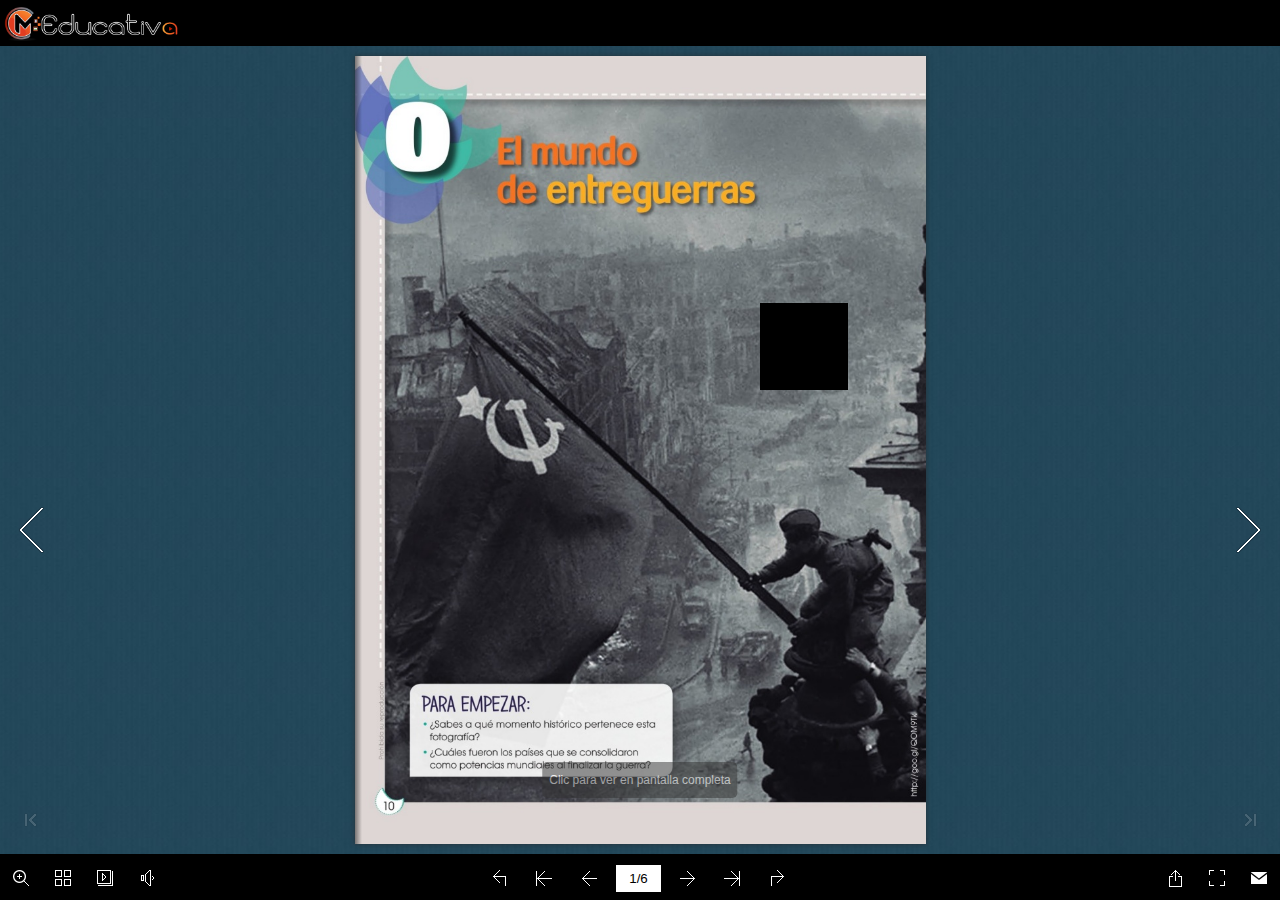
==== commit 382a6e51: "actualización" ====
--- a/index.html
+++ b/index.html
@@ -19,9 +19,9 @@
 <link rel="apple-touch-icon" href="files/thumb/1.jpg" />
 
 <meta property="og:image" content="shot.png" />
-<meta property="og:title" content="Unidad 2"/> 
+<meta property="og:title" content="My libro digtal de Historia"/> 
 <meta property="og:description" content="Unidad 2" />
-<title>Unidad 2</title>
+<title>My libro digtal de Historia</title>
 
 <link rel="stylesheet" type="text/css" href="mobile/style/style.css" />
 <link rel="stylesheet" type="text/css" href="mobile/style/player.css" />
